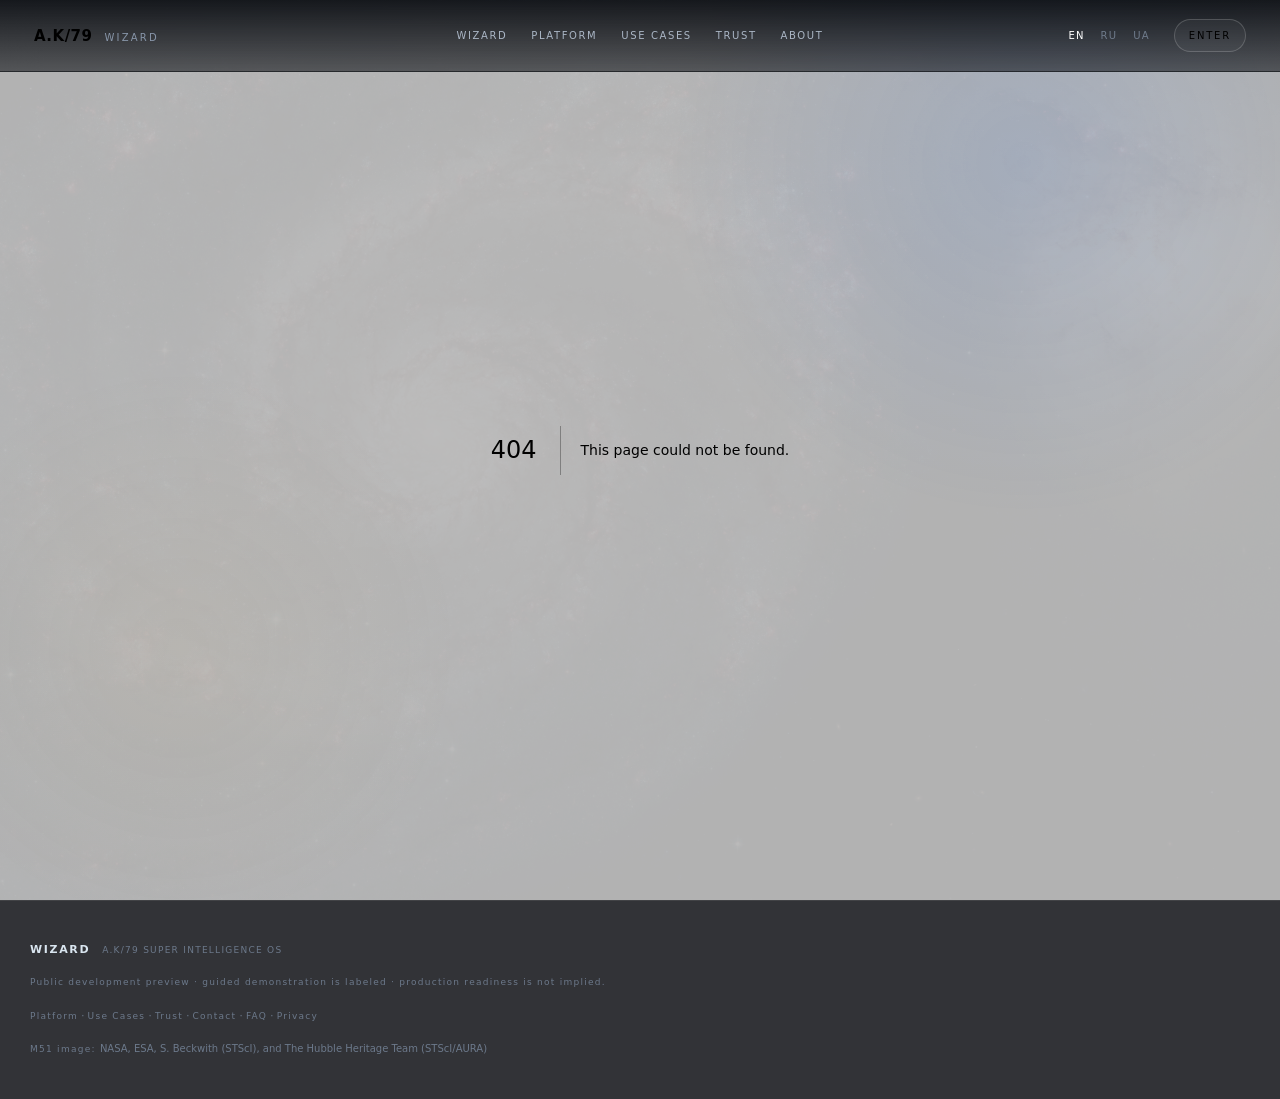
==== 404/index.html @ 629b8830 "Test iOS lazy cinematic runtime" ====
<!DOCTYPE html><html lang="en" data-lang="en" translate="no" class="notranslate"><head><meta charSet="utf-8"/><meta name="viewport" content="width=device-width, initial-scale=1"/><link rel="stylesheet" href="/_next/static/chunks/0knczfs3_edpi.css" data-precedence="next"/><link rel="preload" as="script" fetchPriority="low" href="/_next/static/chunks/340ea0fwys4z5.js"/><script src="/_next/static/chunks/0v6qd3hxprdd2.js" async=""></script><script src="/_next/static/chunks/05tem0visqf24.js" async=""></script><script src="/_next/static/chunks/turbopack-2tfle12b84p8l.js" async=""></script><script src="/_next/static/chunks/0-wqrkt2c8f4p.js" async="" crossorigin=""></script><meta name="robots" content="noindex"/><title>WIZARD — A.K/79 SUPER INTELLIGENCE OS</title><meta name="description" content="A public WIZARD experience: from human intent to verifiable work, with human authority and visible permission boundaries."/><meta name="robots" content="noindex, nofollow"/><meta name="google" content="notranslate"/><link rel="canonical" href="https://wizardak79.com/"/><meta property="og:title" content="WIZARD — A.K/79 SUPER INTELLIGENCE OS"/><meta property="og:description" content="From thought to possibility. From possibility to reality."/><meta property="og:url" content="https://wizardak79.com/"/><meta property="og:site_name" content="WIZARD"/><meta property="og:image" content="https://wizardak79.com/m51-deep.jpg"/><meta property="og:image:width" content="2560"/><meta property="og:image:height" content="1440"/><meta property="og:image:alt" content="WIZARD — A.K/79 SUPER INTELLIGENCE OS"/><meta property="og:type" content="website"/><meta name="twitter:card" content="summary_large_image"/><meta name="twitter:title" content="WIZARD — A.K/79 SUPER INTELLIGENCE OS"/><meta name="twitter:description" content="From thought to possibility. From possibility to reality."/><meta name="twitter:image" content="https://wizardak79.com/m51-deep.jpg"/><link rel="icon" href="/favicon.svg"/><title>404: This page could not be found.</title><script src="/_next/static/chunks/0cz1d0mv5g_q7.js" noModule=""></script></head><body><div hidden=""><!--$--><!--/$--></div><a class="skip-link" href="#main"><span class="localized-text"><span class="lang lang-en">Skip to content</span><span class="lang lang-ru">К содержанию</span><span class="lang lang-uk">До вмісту</span></span></a><header class="ak-header"><a class="ak-brand" href="/" aria-label="A.K/79 home"><strong class="notranslate" translate="no" lang="en" data-ak79-brand="locked">A.K/79</strong><span class="notranslate" translate="no" lang="en" data-ak79-brand="locked">WIZARD</span></a><nav class="ak-nav" aria-label="Primary navigation">            <a href="/#wizard"><span class="notranslate" translate="no" lang="en" data-ak79-brand="locked">WIZARD</span></a><a href="/platform/"><span class="localized-text"><span class="lang lang-en">PLATFORM</span><span class="lang lang-ru">ПЛАТФОРМА</span><span class="lang lang-uk">ПЛАТФОРМА</span></span></a><a href="/use-cases/"><span class="localized-text"><span class="lang lang-en">USE CASES</span><span class="lang lang-ru">СЦЕНАРИИ</span><span class="lang lang-uk">СЦЕНАРІЇ</span></span></a><a href="/trust/"><span class="localized-text"><span class="lang lang-en">TRUST</span><span class="lang lang-ru">ДОВЕРИЕ</span><span class="lang lang-uk">ДОВІРА</span></span></a><a href="/company/"><span class="localized-text"><span class="lang lang-en">ABOUT</span><span class="lang lang-ru">О НАС</span><span class="lang lang-uk">ПРО НАС</span></span></a></nav><div class="ak-header-actions"><details class="ak-mobile-menu"><summary><span class="localized-text"><span class="lang lang-en">MENU</span><span class="lang lang-ru">МЕНЮ</span><span class="lang lang-uk">МЕНЮ</span></span></summary><nav class="ak-mobile-menu-panel" aria-label="Mobile navigation"><a href="/#wizard"><span class="notranslate" translate="no" lang="en" data-ak79-brand="locked">WIZARD</span></a><a href="/platform/"><span class="localized-text"><span class="lang lang-en">Platform</span><span class="lang lang-ru">Платформа</span><span class="lang lang-uk">Платформа</span></span></a><a href="/use-cases/"><span class="localized-text"><span class="lang lang-en">Use Cases</span><span class="lang lang-ru">Сценарии</span><span class="lang lang-uk">Сценарії</span></span></a><a href="/trust/"><span class="localized-text"><span class="lang lang-en">Trust</span><span class="lang lang-ru">Доверие</span><span class="lang lang-uk">Довіра</span></span></a><a href="/company/"><span class="localized-text"><span class="lang lang-en">About</span><span class="lang lang-ru">О нас</span><span class="lang lang-uk">Про нас</span></span></a><a href="/faq/"><span class="localized-text"><span class="lang lang-en">FAQ</span><span class="lang lang-ru">Вопросы</span><span class="lang lang-uk">Запитання</span></span></a><a href="/contact/"><span class="localized-text"><span class="lang lang-en">Contact</span><span class="lang lang-ru">Контакты</span><span class="lang lang-uk">Контакти</span></span></a><a href="/privacy/"><span class="localized-text"><span class="lang lang-en">Privacy</span><span class="lang lang-ru">Приватность</span><span class="lang lang-uk">Приватність</span></span></a></nav></details><div class="language-switcher" role="group" aria-label="Language"><button type="button" class="active" aria-pressed="true" aria-label="Language: EN">EN</button><button type="button" class="" aria-pressed="false" aria-label="Language: RU">RU</button><button type="button" class="" aria-pressed="false" aria-label="Language: UA">UA</button></div><a class="ak-enter" href="/#first-thought"><span class="localized-text"><span class="lang lang-en">ENTER</span><span class="lang lang-ru">ВОЙТИ</span><span class="lang lang-uk">УВІЙТИ</span></span></a></div></header><main id="main"><div style="font-family:system-ui,&quot;Segoe UI&quot;,Roboto,Helvetica,Arial,sans-serif,&quot;Apple Color Emoji&quot;,&quot;Segoe UI Emoji&quot;;height:100vh;text-align:center;display:flex;flex-direction:column;align-items:center;justify-content:center"><div><style>body{color:#000;background:#fff;margin:0}.next-error-h1{border-right:1px solid rgba(0,0,0,.3)}@media (prefers-color-scheme:dark){body{color:#fff;background:#000}.next-error-h1{border-right:1px solid rgba(255,255,255,.3)}}</style><h1 class="next-error-h1" style="display:inline-block;margin:0 20px 0 0;padding:0 23px 0 0;font-size:24px;font-weight:500;vertical-align:top;line-height:49px">404</h1><div style="display:inline-block"><h2 style="font-size:14px;font-weight:400;line-height:49px;margin:0">This page could not be found.</h2></div></div></div><!--$--><!--/$--></main><footer class="ak-footer"><div><strong class="notranslate" translate="no" lang="en" data-ak79-brand="locked">WIZARD</strong><span class="notranslate" translate="no" lang="en" data-ak79-brand="locked">A.K/79 SUPER INTELLIGENCE OS</span></div><p><span class="localized-text"><span class="lang lang-en">Public development preview · guided demonstration is labeled · production readiness is not implied.</span><span class="lang lang-ru">Публичный предпросмотр разработки · демонстрация маркируется честно · готовность к промышленному запуску не подразумевается.</span><span class="lang lang-uk">Публічний передперегляд розробки · демонстрація позначається чесно · готовність до промислового запуску не мається на увазі.</span></span></p><p><a href="/platform/"><span class="localized-text"><span class="lang lang-en">Platform</span><span class="lang lang-ru">Платформа</span><span class="lang lang-uk">Платформа</span></span></a> · <a href="/use-cases/"><span class="localized-text"><span class="lang lang-en">Use Cases</span><span class="lang lang-ru">Сценарии</span><span class="lang lang-uk">Сценарії</span></span></a> · <a href="/trust/"><span class="localized-text"><span class="lang lang-en">Trust</span><span class="lang lang-ru">Доверие</span><span class="lang lang-uk">Довіра</span></span></a> · <a href="/contact/"><span class="localized-text"><span class="lang lang-en">Contact</span><span class="lang lang-ru">Контакты</span><span class="lang lang-uk">Контакти</span></span></a> · <a href="/faq/"><span class="localized-text"><span class="lang lang-en">FAQ</span><span class="lang lang-ru">Вопросы</span><span class="lang lang-uk">Запитання</span></span></a> · <a href="/privacy/"><span class="localized-text"><span class="lang lang-en">Privacy</span><span class="lang lang-ru">Приватность</span><span class="lang lang-uk">Приватність</span></span></a></p><small><span class="localized-text"><span class="lang lang-en">M51 image: </span><span class="lang lang-ru">Изображение M51: </span><span class="lang lang-uk">Зображення M51: </span></span><a href="https://esahubble.org/images/heic0506a/" target="_blank" rel="noreferrer">NASA, ESA, S. Beckwith (STScI), and The Hubble Heritage Team (STScI/AURA)</a></small></footer><script src="/_next/static/chunks/340ea0fwys4z5.js" id="_R_" async=""></script><script>(self.__next_f=self.__next_f||[]).push([0])</script><script>self.__next_f.push([1,"1:\"$Sreact.fragment\"\nd:I[68027,[\"/_next/static/chunks/0-wqrkt2c8f4p.js\"],\"default\",1]\n:HL[\"/_next/static/chunks/0knczfs3_edpi.css\",\"style\"]\nb:X\n0:{\"P\":null,\"c\":[\"\",\"_not-found\",\"\"],\"q\":\"\",\"i\":false,\"f\":[[[\"\",{\"children\":[\"/_not-found\",{\"children\":[\"__PAGE__\",{},\"$undefined\",\"$undefined\",4608]},\"$undefined\",\"$undefined\",4608]},\"$undefined\",\"$undefined\",4624],[[\"$\",\"$1\",\"c\",{\"children\":[[[\"$\",\"link\",\"0\",{\"rel\":\"stylesheet\",\"href\":\"/_next/static/chunks/0knczfs3_edpi.css\",\"precedence\":\"next\",\"crossOrigin\":\"$undefined\",\"nonce\":\"$undefined\"}],[\"$\",\"script\",\"script-0\",{\"src\":\"/_next/static/chunks/0-wqrkt2c8f4p.js\",\"async\":true,\"nonce\":\"$undefined\"}]],[\"$\",\"html\",null,{\"lang\":\"en\",\"data-lang\":\"en\",\"translate\":\"no\",\"className\":\"notranslate\",\"suppressHydrationWarning\":true,\"children\":[\"$\",\"body\",null,{\"children\":[[\"$\",\"a\",null,{\"className\":\"skip-link\",\"href\":\"#main\",\"children\":[\"$\",\"span\",null,{\"className\":\"localized-text\",\"children\":[[\"$\",\"span\",null,{\"className\":\"lang lang-en\",\"children\":\"Skip to content\"}],[\"$\",\"span\",null,{\"className\":\"lang lang-ru\",\"children\":\"К содержанию\"}],[\"$\",\"span\",null,{\"className\":\"lang lang-uk\",\"children\":\"До вмісту\"}]]}]}],[\"$\",\"header\",null,{\"className\":\"ak-header\",\"children\":[[\"$\",\"a\",null,{\"className\":\"ak-brand\",\"href\":\"/\",\"aria-label\":\"A.K/79 home\",\"children\":[[\"$\",\"strong\",null,{\"className\":\"notranslate\",\"translate\":\"no\",\"lang\":\"en\",\"data-ak79-brand\":\"locked\",\"children\":\"A.K/79\"}],[\"$\",\"span\",null,{\"className\":\"notranslate\",\"translate\":\"no\",\"lang\":\"en\",\"data-ak79-brand\":\"locked\",\"children\":\"WIZARD\"}]]}],[\"$\",\"nav\",null,{\"className\":\"ak-nav\",\"aria-label\":\"Primary navigation\",\"children\":[\"            \",[\"$\",\"a\",null,{\"href\":\"/#wizard\",\"children\":[\"$\",\"span\",null,{\"className\":\"notranslate\",\"translate\":\"no\",\"lang\":\"en\",\"data-ak79-brand\":\"locked\",\"children\":\"WIZARD\"}]}],[\"$\",\"a\",null,{\"href\":\"/platform/\",\"children\":[\"$\",\"span\",null,{\"className\":\"localized-text\",\"children\":[[\"$\",\"span\",null,{\"className\":\"lang lang-en\",\"children\":\"PLATFORM\"}],[\"$\",\"span\",null,{\"className\":\"lang lang-ru\",\"children\":\"ПЛАТФОРМА\"}],[\"$\",\"span\",null,{\"className\":\"lang lang-uk\",\"children\":\"ПЛАТФОРМА\"}]]}]}],[\"$\",\"a\",null,{\"href\":\"/use-cases/\",\"children\":[\"$\",\"span\",null,{\"className\":\"localized-text\",\"children\":[[\"$\",\"span\",null,{\"className\":\"lang lang-en\",\"children\":\"USE CASES\"}],[\"$\",\"span\",null,{\"className\":\"lang lang-ru\",\"children\":\"СЦЕНАРИИ\"}],[\"$\",\"span\",null,{\"className\":\"lang lang-uk\",\"children\":\"СЦЕНАРІЇ\"}]]}]}],[\"$\",\"a\",null,{\"href\":\"/trust/\",\"children\":[\"$\",\"span\",null,{\"className\":\"localized-text\",\"children\":[[\"$\",\"span\",null,{\"className\":\"lang lang-en\",\"children\":\"TRUST\"}],[\"$\",\"span\",null,{\"className\":\"lang lang-ru\",\"children\":\"ДОВЕРИЕ\"}],[\"$\",\"span\",null,{\"className\":\"lang lang-uk\",\"children\":\"ДОВІРА\"}]]}]}],[\"$\",\"a\",null,{\"href\":\"/company/\",\"children\":[\"$\",\"span\",null,{\"className\":\"localized-text\",\"children\":[[\"$\",\"span\",null,{\"className\":\"lang lang-en\",\"children\":\"ABOUT\"}],[\"$\",\"span\",null,{\"className\":\"lang lang-ru\",\"children\":\"О НАС\"}],[\"$\",\"span\",null,{\"className\":\"lang lang-uk\",\"children\":\"ПРО НАС\"}]]}]}]]}],[\"$\",\"div\",null,{\"className\":\"ak-header-actions\",\"children\":[[\"$\",\"details\",null,{\"className\":\"ak-mobile-menu\",\"children\":[[\"$\",\"summary\",null,{\"children\":[\"$\",\"span\",null,{\"className\":\"localized-text\",\"children\":[[\"$\",\"span\",null,{\"className\":\"lang lang-en\",\"children\":\"MENU\"}],[\"$\",\"span\",null,{\"className\":\"lang lang-ru\",\"children\":\"МЕНЮ\"}],[\"$\",\"span\",null,{\"className\":\"lang lang-uk\",\"children\":\"МЕНЮ\"}]]}]}],[\"$\",\"nav\",null,{\"className\":\"ak-mobile-menu-panel\",\"aria-label\":\"Mobile navigation\",\"children\":[[\"$\",\"a\",null,{\"href\":\"/#wizard\",\"children\":[\"$\",\"span\",null,{\"className\":\"notranslate\",\"translate\":\"no\",\"lang\":\"en\",\"data-ak79-brand\":\"locked\",\"children\":\"WIZARD\"}]}],[\"$\",\"a\",null,{\"href\":\"/platform/\",\"children\":[\"$\",\"span\",null,{\"className\":\"localized-text\",\"children\":[[\"$\",\"span\",null,{\"className\":\"lang lang-en\",\"children\":\"Platform\"}],[\"$\",\"span\",null,{\"className\":\"lang lang-ru\",\"children\":\"Платформа\"}],[\"$\",\"span\",null,{\"className\":\"lang lang-uk\",\"children\":\"Платформа\"}]]}]}],[\"$\",\"a\",null,{\"href\":\"/use-cases/\",\"children\":[\"$\",\"span\",null,{\"className\":\"localized-text\",\"children\":[[\"$\",\"span\",null,{\"className\":\"lang lang-en\",\"children\":\"Use Cases\"}],[\"$\",\"span\",null,{\"className\":\"lang lang-ru\",\"children\":\"Сценарии\"}],[\"$\",\"span\",null,{\"className\":\"lang lang-uk\",\"children\":\"Сценарії\"}]]}]}],[\"$\",\"a\",null,{\"href\":\"/trust/\",\"children\":[\"$\",\"span\",null,{\"className\":\"localized-text\",\"children\":[[\"$\",\"span\",null,{\"className\":\"lang lang-en\",\"children\":\"Trust\"}],[\"$\",\"span\",null,{\"className\":\"lang lang-ru\",\"children\":\"Доверие\"}],[\"$\",\"span\",null,{\"className\":\"lang lang-uk\",\"children\":\"Довіра\"}]]}]}],[\"$\",\"a\",null,{\"href\":\"/company/\",\"children\":[\"$\",\"span\",null,{\"className\":\"localized-text\",\"children\":[[\"$\",\"span\",null,{\"className\":\"lang lang-en\",\"children\":\"About\"}],[\"$\",\"span\",null,{\"className\":\"lang lang-ru\",\"children\":\"О нас\"}],[\"$\",\"span\",null,{\"className\":\"lang lang-uk\",\"children\":\"Про нас\"}]]}]}],[\"$\",\"a\",null,{\"href\":\"/faq/\",\"children\":[\"$\",\"span\",null,{\"className\":\"localized-text\",\"children\":[[\"$\",\"span\",null,{\"className\":\"lang lang-en\",\"children\":\"FAQ\"}],[\"$\",\"span\",null,{\"className\":\"lang lang-ru\",\"children\":\"Вопросы\"}],\"$L2\"]}]}],\"$L3\",\"$L4\"]}]]}],\"$L5\",\"$L6\"]}]]}],\"$L7\",\"$L8\"]}]}]]}],{\"children\":[\"$L9\",{\"children\":[\"$La\",{},null,false,null]},null,false,\"$b\"]},null,false,null],\"$Lc\",false]],\"m\":\"$undefined\",\"G\":[\"$d\",[\"$Le\"]],\"S\":true,\"h\":null,\"r\":\"$undefined\",\"s\":\"$undefined\",\"a\":\"$undefined\",\"l\":\"$undefined\",\"p\":\"$undefined\",\"d\":\"$undefined\",\"b\":\"RGv_zdDrp3WsDi7jE5F1r\"}\nf:I[7783,[\"/_next/static/chunks/0-wqrkt2c8f4p.js\"],\"default\"]\n10:I[39756,[\"/_next/static/chunks/0-wqrkt2c8f4p.js\"],\"default\"]\n11:I[37457,[\"/_next/static/chunks/0-wqrkt2c8f4p.js\"],\"default\"]\n12:I[97367,[\"/_next/static/chunks/0-wqrkt2c8f4p.js\"],\"OutletBoundary\"]\n13:\"$Sreact.suspense\"\n15:I[97367,[\"/_next/static/chunks/0-wqrkt2c8f4p.js\"],\"ViewportBoundary\"]\n17:I[97367,[\"/_next/static/chunks/0-wqrkt2c8f4p.js\"],\"MetadataBoundary\"]\n2:[\"$\",\"span\",null,{\"className\":\"lang lang-uk\",\"children\":\"Запитання\"}]\n3:[\"$\",\"a\",null,{\"href\":\"/contact/\",\"children\":[\"$\",\"span\",null,{\"className\":\"localized-text\",\"children\":[[\"$\",\"span\",null,{\"className\":\"lang lang-en\",\"children\":\"Contact\"}],[\"$\",\"span\",null,{\"className\":\"lang lang-ru\",\"children\":\"Контакты\"}],[\"$\",\"span\",null,{\"className\":\"lang lang-uk\",\"children\":\"Контакти\"}]]}]}]\n4:[\"$\",\"a\",null,{\"href\":\"/privacy/\",\"children\":[\"$\",\"span\",null,{\"className\":\"localized-text\",\"children\":[[\"$\",\"span\",null,{\"className\":\"lang lang-en\",\"children\":\"Privacy\"}],[\"$\",\"span\",null,{\"className\":\"lang lang-ru\",\"children\":\"Приватность\"}],[\"$\",\"span\",null,{\"className\":\"lang lang-uk\",\"children\":\"Приватність\"}]]}]}]\n5:[\"$\",\"$Lf\",null,{}]\n6:[\"$\",\"a\",null,{\"className\":\"ak-enter\",\"href\":\"/#first-thought\",\"children\":[\"$\",\"span\",null,{\"className\":\"localized-text\",\"children\":[[\"$\",\"span\",null,{\"className\":\"lang lang-en\",\"children\":\"ENTER\"}],[\"$\",\"span\",null,{\"className\":\"lang lang-ru\",\"children\":\"ВОЙТИ\"}],[\"$\",\"span\",null,{\"className\":\"lang lang-uk\",\"children\":\"УВІЙТИ\"}]]}]}]\n7:[\"$\",\"main\",null,{\"id\":\"main\",\"children\":[\"$\",\"$L10\",null,{\"parallelRouterKey\":\"children\",\"error\":\"$undefined\",\"errorStyles\":\"$undefined\",\"errorScripts\":\"$undefined\",\"template\":[\"$\",\"$L11\",null,{}],\"templateStyles\":\"$undefined\",\"templateScripts\":\"$undefined\",\"notFound\":[[[\"$\",\"title\",null,{\"children\":\"404: This page could not be found.\"}],[\"$\",\"div\",null,{\"style\":{\"fontFamily\":\"system-ui,\\\"Segoe UI\\\",Roboto,Helvetica,Arial,sans-serif,\\\"Apple Color Emoji\\\",\\\"Segoe UI Emoji\\\"\",\"height\":\"100vh\",\"textAlign\":\"center\",\"display\":\"flex\",\"flexDirection\":\"column\",\"alignItems\":\"center\",\"justifyContent\":\"center\"},\"children\":[\"$\",\"div\",null,{\"children\":[[\"$\",\"style\",null,{\"dangerouslySetInnerHTML\":{\"__html\":\"body{color:#000;background:#fff;margin:0}.next-error-h1{border-right:1px solid rgba(0,0,0,.3)}@media (prefers-color-scheme:dark){body{color:#fff;background:#000}.next-error-h1{border-right:1px solid rgba(255,255,255,.3)}}\"}}],[\"$\",\"h1\",null,{\"className\":\"next-error-h1\",\"style\":{\"display\":\"inline-block\",\"margin\":\"0 20px 0 0\",\"padding\":\"0 23px 0 0\",\"fontSize\":24,\"fontWeight\":500,\"verticalAlign\":\"top\",\"lineHeight\":\"49px\"},\"children\":404}],[\"$\",\"div\",null,{\"style\":{\"display\":\"inline-block\"},\"children\":[\"$\",\"h2\",null,{\"style\":{\"fontSize\":14,\"fontWeight\":400,\"lineHeight\":\"49px\",\"margin\":0},\"children\":\"This page could not be found.\"}]}]]}]}]],[]],\"forbidden\":\"$undefined\",\"unauthorized\":\"$undefined\"}]}]\n8:[\"$\",\"footer\",null,{\"className\":\"ak-footer\",\"children\":[[\"$\",\"div\",null,{\"children\":[[\"$\",\"strong\",null,{\"className\":\"notranslate\",\"translate\":\"no\",\"lang\":\"en\",\"data-ak79-brand\":\"locked\",\"children\":\"WIZARD\"}],[\"$\",\"span\",null,{\"className\":\"notranslate\",\"translate\":\"no\",\"lang\":\"en\",\"data-ak79-brand\":\"locked\",\"children\":\"A.K/79 SUPER INTELLIGENCE OS\"}]]}],[\"$\",\"p\",null,{\"children\":[\"$\",\"span\",null,{\"className\":\"localized-text\",\"children\":[[\"$\",\"span\",null,{\"className\":\"lang lang-en\",\"children\":\"Public development preview · guided demonstration is labeled · production readiness is not implied.\"}],[\"$\",\"span\",null,{\"className\":\"lang lang-ru\",\"children\":\"Публичный предпросмотр разработки · демонстрация маркируется честно · готовность к промышленному запуску не подразумевается.\"}],[\"$\",\"span\",null,{\"className\":\"lang lang-uk\",\"children\":\"Публічний передперегляд розробки · демонстрація позначається чесно · готовність до промислового запуску не мається на увазі.\"}]]}]}],[\"$\",\"p\",null,{\"children\":[[\"$\",\"a\",null,{\"href\":\"/platform/\",\"children\":[\"$\",\"span\",null,{\"className\":\"localized-text\",\"children\":[[\"$\",\"span\",null,{\"className\":\"lang lang-en\",\"children\":\"Platform\"}],[\"$\",\"span\",null,{\"className\":\"lang lang-ru\",\"children\":\"Платформа\"}],[\"$\",\"span\",null,{\"className\":\"lang lang-uk\",\"children\":\"Платформа\"}]]}]}],\" · \",[\"$\",\"a\",null,{\"href\":\"/use-cases/\",\"children\":[\"$\",\"span\",null,{\"className\":\"localized-text\",\"children\":[[\"$\",\"span\",null,{\"className\":\"lang lang-en\",\"children\":\"Use Cases\"}],[\"$\",\"span\",null,{\"className\":\"lang lang-ru\",\"children\":\"Сценарии\"}],[\"$\",\"span\",null,{\"className\":\"lang lang-uk\",\"children\":\"Сценарії\"}]]}]}],\" · \",[\"$\",\"a\",null,{\"href\":\"/trust/\",\"children\":[\"$\",\"span\",null,{\"className\":\"localized-text\",\"children\":[[\"$\",\"span\",null,{\"className\":\"lang lang-en\",\"children\":\"Trust\"}],[\"$\",\"span\",null,{\"className\":\"lang lang-ru\",\"children\":\"Доверие\"}],[\"$\",\"span\",null,{\"className\":\"lang lang-uk\",\"children\":\"Довіра\"}]]}]}],\" · \",[\"$\",\"a\",null,{\"href\":\"/contact/\",\"children\":[\"$\",\"span\",null,{\"className\":\"localized-text\",\"children\":[[\"$\",\"span\",null,{\"className\":\"lang lang-en\",\"children\":\"Contact\"}],[\"$\",\"span\",null,{\"className\":\"lang lang-ru\",\"children\":\"Контакты\"}],[\"$\",\"span\",null,{\"className\":\"lang lang-uk\",\"children\":\"Контакти\"}]]}]}],\" · \",[\"$\",\"a\",null,{\"href\":\"/faq/\",\"children\":[\"$\",\"span\",null,{\"className\":\"localized-text\",\"children\":[[\"$\",\"span\",null,{\"className\":\"lang lang-en\",\"children\":\"FAQ\"}],[\"$\",\"span\",null,{\"className\":\"lang lang-ru\",\"children\":\"Вопросы\"}],[\"$\",\"span\",null,{\"className\":\"lang lang-uk\",\"children\":\"Запитання\"}]]}]}],\" · \",[\"$\",\"a\",null,{\"href\":\"/privacy/\",\"children\":[\"$\",\"span\",null,{\"className\":\"localized-text\",\"children\":[[\"$\",\"span\",null,{\"className\":\"lang lang-en\",\"children\":\"Privacy\"}],[\"$\",\"span\",null,{\"className\":\"lang lang-ru\",\"children\":\"Приватность\"}],[\"$\",\"span\",null,{\"className\":\"lang lang-uk\",\"children\":\"Приватність\"}]]}]}]]}],[\"$\",\"small\",null,{\"children\":[[\"$\",\"span\",null,{\"className\":\"localized-text\",\"children\":[[\"$\",\"span\",null,{\"className\":\"lang lang-en\",\"children\":\"M51 image: \"}],[\"$\",\"span\",null,{\"className\":\"lang lang-ru\",\"children\":\"Изображение M51: \"}],[\"$\",\"span\",null,{\"className\":\"lang lang-uk\",\"children\":\"Зображення M51: \"}]]}],[\"$\",\"a\",null,{\"href\":\"https://esahubble.org/images/heic0506a/\",\"target\":\"_blank\",\"rel\":\"noreferrer\",\"children\":\"NASA, ESA, S. Beckwith (STScI), and The Hubble Heritage Team (STScI/AURA)\"}]]}]]}]\n9:[\"$\",\"$1\",\"c\",{\"children\":[null,[\"$\",\"$L10\",null,{\"parallelRouterKey\":\"children\",\"error\":\"$undefined\",\"errorStyles\":\"$undefined\",\"errorScripts\":\"$undefined\",\"template\":[\"$\",\"$L11\",null,{}],\"templateStyles\":\"$undefined\",\"templateScripts\":\"$undefined\",\"notFound\":\"$undefined\",\"forbidden\":\"$undefined\",\"unauthorized\":\"$undefined\"}]]}]\na:[\"$\",\"$1\",\"c\",{\"children\":[[[\"$\",\"title\",null,{\"children\":\"404: This page could not be found.\"}],[\"$\",\"div\",null,{\"style\":\"$7:props:children:props:notFound:0:1:props:style\",\"children\":[\"$\",\"div\",null,{\"children\":[[\"$\",\"style\",null,{\"dangerouslySetInnerHTML\":{\"__html\":\"body{color:#000;background:#fff;margin:0}.next-error-h1{border-right:1px solid rgba(0,0,0,.3)}@media (prefers-color-scheme:dark){body{color:#fff;background:#000}.next-error-h1{border-right:1px solid rgba(255,255,255,.3)}}\"}}],[\"$\",\"h1\",null,{\"className\":\"next-error-h1\",\"style\":\"$7:props:children:props:notFound:0:1:props:children:props:children:1:props:style\",\"children\":404}],[\"$\",\"div\",null,{\"style\":\"$7:props:children:props:notFound:0:1:props:children:props:children:2:props:style\",\"children\":[\"$\",\"h2\",null,{\"style\":\"$7:props:children:props:notFound:0:1:props:children:props:children:2:props:children:props:style\",\"children\":\"This page could not be found.\"}]}]]}]}]],null,[\"$\",\"$L12\",null,{\"children\":[\"$\",\"$13\",null,{\"name\":\"Next.MetadataOutlet\",\"children\":\"$@14\"}]}]]}]\nc:[\"$\",\"$1\",\"h\",{\"children\":[[\"$\",\"meta\",null,{\"name\":\"robots\",\"content\":\"noindex\"}],[\"$\",\"$L15\",null,{\"children\":\"$L16\"}],[\"$\",\"div\",null,{\"hidden\":true,\"children\":[\"$\",\"$L17\",null,{\"children\":[\"$\",\"$13\",null,{\"name\":\"Next.Metadata\",\"children\":\"$L18\"}]}]}],null]}]\ne:[\"$\",\"link\",\"0\",{\"rel\":\"stylesheet\",\"href\":\"/_next/static/chunks/0knczfs3_edpi.css\",\"precedence\":\"next\",\"crossOrigin\":\"$undefined\",\"nonce\":\"$undefined\"}]\nb:C\n16:[[\"$\",\"meta\",\"0\",{\"charSet\":\"utf-8\"}],[\"$\",\"meta\",\"1\",{\"name\":\"viewport\",\"content\":\"width=device-width, initial-scale=1\"}]]\n19:I[27201,[\"/_next/static/chunks/0-wqrkt2c8f4p.js\"],\"IconMark\"]\n14:null\n18:[[\"$\",\"title\",\"0\",{\"children\":\"WIZARD — A.K/79 SUPER INTELLIGENCE OS\"}],[\"$\",\"meta\",\"1\",{\"name\":\"description\",\"content\":\"A public WIZARD experience: from human intent to verifiable work, with human authority and visible permission boundaries.\"}],[\"$\",\"meta\",\"2\",{\"name\":\"robots\",\"content\":\"noindex, nofollow\"}],[\"$\",\"meta\",\"3\",{\"name\":\"google\",\"content\":\"notranslate\"}],[\"$\",\"link\",\"4\",{\"rel\":\"canonical\",\"href\":\"https://wizardak79.com/\"}],[\"$\",\"meta\",\"5\",{\"property\":\"og:title\",\"content\":\"WIZARD — A.K/79 SUPER INTELLIGENCE OS\"}],[\"$\",\"meta\",\"6\",{\"property\":\"og:description\",\"content\":\"From thought to possibility. From possibility to reality.\"}],[\"$\",\"meta\",\"7\",{\"property\":\"og:url\",\"content\":\"https://wizardak79.com/\"}],[\"$\",\"meta\",\"8\",{\"property\":\"og:site_name\",\"content\":\"WIZARD\"}],[\"$\",\"meta\",\"9\",{\"property\":\"og:image\",\"content\":\"https://wizardak79.com/m51-deep.jpg\"}],[\"$\",\"meta\",\"10\",{\"property\":\"og:image:width\",\"content\":\"2560\"}],[\"$\",\"meta\",\"11\",{\"property\":\"og:image:height\",\"content\":\"1440\"}],[\"$\",\"meta\",\"12\",{\"property\":\"og:image:alt\",\"content\":\"WIZARD — A.K/79 SUPER INTELLIGENCE OS\"}],[\"$\",\"meta\",\"13\",{\"property\":\"og:type\",\"content\":\"website\"}],[\"$\",\"meta\",\"14\",{\"name\":\"twitter:card\",\"content\":\"summary_large_image\"}],[\"$\",\"meta\",\"15\",{\"name\":\"twitter:title\",\"content\":\"WIZARD — A.K/79 SUPER INTELLIGENCE OS\"}],[\"$\",\"meta\",\"16\",{\"name\":\"twitter:description\",\"content\":\"From thought to possibility. From possibility to reality.\"}],[\"$\",\"meta\",\"17\",{\"name\":\"twitter:image\",\"content\":\"https://wizardak79.com/m51-deep.jpg\"}],[\"$\",\"link\",\"18\",{\"rel\":\"icon\",\"href\":\"/favicon.svg\"}],[\"$\",\"$L19\",\"19\",{}]]\n"])</script></body></html>
---- _next/static/chunks/0knczfs3_edpi.css ----
:root{--bg:#06090f;--bg2:#0a1019;--panel:#0c121cb8;--panel-strong:#0d141feb;--line:#c5dcff24;--line-strong:#80cdff57;--text:#eef5ff;--muted:#8795a8;--cyan:#67d7ff;--blue:#4d80ff;--violet:#9b7cff;--amber:#f5bb6b;--warm:#f3d5aa;--radius:18px;--header-h:72px}*{box-sizing:border-box}html{scroll-behavior:smooth;background:var(--bg);overflow-x:clip}body{background:var(--bg);color:var(--text);margin:0;font-family:Inter,ui-sans-serif,system-ui,-apple-system,BlinkMacSystemFont,Segoe UI,sans-serif;overflow-x:hidden}button,input{font:inherit}button,a{-webkit-tap-highlight-color:transparent}a{color:inherit;text-decoration:none}button{color:inherit}::selection{color:#fff;background:#67d7ff38}.skip-link{z-index:999;color:#000;background:#fff;border-radius:8px;padding:10px 14px;position:fixed;top:-60px;left:16px}.skip-link:focus{top:12px}.sr-only{clip:rect(0,0,0,0);white-space:nowrap;border:0;width:1px;height:1px;margin:-1px;padding:0;position:absolute;overflow:hidden}.localized-text .lang{display:none}html[data-lang=en] .localized-text .lang-en,html[data-lang=ru] .localized-text .lang-ru,html[data-lang=uk] .localized-text .lang-uk{display:inline}.ak-header{height:var(--header-h);z-index:80;-webkit-backdrop-filter:blur(18px)saturate(130%);backdrop-filter:blur(18px)saturate(130%);background:linear-gradient(#04070ce6,#04070c8a);border-bottom:1px solid #ffffff12;grid-template-columns:1fr auto 1fr;align-items:center;padding:0 34px;display:grid;position:fixed;inset:0 0 auto}.ak-brand{letter-spacing:.03em;align-items:baseline;gap:12px;width:max-content;display:inline-flex}.ak-brand strong{font-size:15px}.ak-brand span{color:var(--muted);letter-spacing:.22em;font-size:10px}.ak-nav{letter-spacing:.16em;color:#aab6c5;align-items:center;gap:24px;font-size:10px;display:flex}.ak-nav a{transition:color .2s}.ak-nav a:hover,.ak-nav a:focus-visible{color:#fff}.ak-header-actions{justify-self:end;align-items:center;gap:18px;display:flex}.language-switcher{gap:4px;display:flex}.language-switcher button{color:#6f7b8b;letter-spacing:.12em;cursor:pointer;background:0 0;border:0;padding:6px;font-size:10px}.language-switcher button.active{color:#fff}.ak-enter{letter-spacing:.18em;background:#ffffff09;border:1px solid #ffffff2e;border-radius:999px;padding:10px 14px;font-size:10px}.ak-mobile-menu{display:none;position:relative}.ak-mobile-menu summary{cursor:pointer;color:#aab6c5;letter-spacing:.14em;background:#ffffff06;border:1px solid #ffffff24;border-radius:999px;padding:9px 11px;font-size:9px;list-style:none}.ak-mobile-menu summary::-webkit-details-marker{display:none}.ak-mobile-menu-panel{top:calc(var(--header-h) - 2px);width:min(270px,100vw - 28px);max-height:calc(100vh - var(--header-h) - 14px);-webkit-backdrop-filter:blur(18px);backdrop-filter:blur(18px);background:#05080df7;border:1px solid #ffffff1f;padding:10px;display:grid;position:fixed;right:14px;overflow-y:auto;box-shadow:0 24px 80px #0000006b}.ak-mobile-menu-panel a{color:#aab6c5;letter-spacing:.08em;border-bottom:1px solid #ffffff12;padding:12px 10px;font-size:11px}.ak-mobile-menu-panel a:last-child{border-bottom:0}.ak-mobile-menu-panel a:hover,.ak-mobile-menu-panel a:focus-visible{color:#fff;background:#67d7ff09}.ak-experience{--px:0;--py:0;background:radial-gradient(circle at 50% 22%,#224f9017,#0000 26%),linear-gradient(#05080d 0%,#08101a 42%,#070a10 100%);min-height:100vh;position:relative}.ak-noise{pointer-events:none;z-index:2;opacity:.15;mix-blend-mode:soft-light;background-image:url("data:image/svg+xml,%3Csvg viewBox='0 0 160 160' xmlns='http://www.w3.org/2000/svg'%3E%3Cfilter id='n'%3E%3CfeTurbulence type='fractalNoise' baseFrequency='.9' numOctaves='3' stitchTiles='stitch'/%3E%3C/filter%3E%3Crect width='100%25' height='100%25' filter='url(%23n)' opacity='.22'/%3E%3C/svg%3E");position:fixed;inset:0}.ak-scene{z-index:3;opacity:.42;width:min(1220px,100vw - 48px);min-height:94vh;margin:0 auto;padding:132px 0 110px;transition:opacity .7s,transform .7s cubic-bezier(.22,.8,.3,1);position:relative;transform:translateY(26px)}.ak-scene.is-visible{opacity:1;transform:none}.ak-scene-index{letter-spacing:.18em;color:#ffffff4d;font:600 10px/1 monospace;position:absolute;top:112px;right:0}.ak-scene-eyebrow,.ak-kicker{letter-spacing:.24em;color:#7f8fa3;text-transform:uppercase;margin:0 0 26px;font-size:10px}.ak-section-heading{max-width:920px;margin-bottom:52px}.ak-section-heading.compact{max-width:700px}.ak-section-heading h2{letter-spacing:-.045em;margin:0 0 18px;font-size:clamp(40px,6vw,86px);font-weight:520;line-height:.98}.ak-section-heading p{color:#8e9caf;max-width:760px;margin:0;font-size:clamp(15px,1.8vw,20px);line-height:1.6}.ak-hero-scene{align-items:center;width:100%;min-height:100svh;padding:0;display:grid;overflow:hidden}.ak-galaxy{position:absolute;inset:0;overflow:hidden}.ak-galaxy:before{content:"";z-index:2;background:radial-gradient(circle at 74% 39%,#0000 0 15%,#05080d14 29%,#05080dd1 61%,#05080d 83%),linear-gradient(90deg,#05080d 0 32%,#05080d73 58%,#05080d1f 100%);position:absolute;inset:0}.ak-galaxy-image{aspect-ratio:.74;filter:saturate(.78)contrast(1.08)brightness(.78);opacity:.84;width:min(60vw,850px);transform:translate(calc(var(--px) * -12px), calc(var(--py) * -8px)) scale(1.04);background:url(/m51.webp) 50%/cover no-repeat;transition:transform .18s ease-out;position:absolute;top:8%;right:3%}.ak-stars{opacity:.5;transform:translate(calc(var(--px) * 5px), calc(var(--py) * 4px));background-image:radial-gradient(circle at 20% 30%,#fffc 0 1px,#0000 1.5px),radial-gradient(circle at 80% 60%,#67d7ffb3 0 1px,#0000 1.5px),radial-gradient(circle at 40% 80%,#ffffff8c 0 1px,#0000 1.5px);background-size:150px 140px,220px 190px,290px 260px;position:absolute;inset:0}.ak-hero-copy{z-index:5;width:min(720px,100vw - 64px);margin-left:max(32px,50vw - 610px);padding-top:70px;position:relative}.ak-hero-copy .ak-kicker{text-transform:none;letter-spacing:-.02em;color:#aab6c5;margin-bottom:18px;font-size:clamp(24px,3vw,42px)}.ak-hero-copy h1{letter-spacing:-.055em;margin:0 0 24px;font-size:clamp(54px,9vw,128px);font-weight:520;line-height:.9}.ak-intent-box{border-bottom:1px solid #ffffff47;grid-template-columns:1fr auto;align-items:center;gap:12px;width:min(620px,100%);padding:0 0 14px;display:grid}.ak-intent-box input{color:#fff;background:0 0;border:0;outline:none;width:100%;min-width:0;font-size:clamp(18px,2.4vw,30px)}.ak-intent-box input::placeholder{color:#657181}.ak-intent-box i{background:var(--cyan);border-radius:2px;width:8px;height:30px;animation:1.1s step-end infinite cursorBlink;box-shadow:0 0 24px #67d7ffcc}@keyframes cursorBlink{50%{opacity:.18}}.ak-hero-actions{flex-wrap:wrap;align-items:center;gap:18px;margin-top:30px;display:flex}.ak-primary,.ak-secondary,.ak-ghost,.ak-stop{cursor:pointer;border-radius:999px;transition:transform .2s,border-color .2s,background .2s,opacity .2s}.ak-primary{color:#eafdff;letter-spacing:.12em;background:linear-gradient(#3d9ad540,#3267a424);border:1px solid #70daff8c;align-items:center;gap:18px;padding:13px 18px;font-size:11px;display:inline-flex}.ak-primary:hover,.ak-primary:focus-visible{border-color:var(--cyan);transform:translateY(-2px)}.ak-primary small{color:#96a7ba;letter-spacing:.08em;margin-left:7px;font-size:9px;display:block}.ak-secondary{letter-spacing:.11em;background:#ffffff09;border:1px solid #ffffff29;padding:12px 17px;font-size:10px}.ak-ghost{color:#aab6c5;letter-spacing:.11em;cursor:pointer;background:0 0;border:0;padding:11px 4px;font-size:10px}.ak-stop{color:var(--amber);letter-spacing:.12em;background:#f5bb6b0d;border:1px solid #f5bb6b47;padding:11px 15px;font-size:10px}button:disabled{opacity:.35;cursor:not-allowed}.ak-session-label{color:#5f6d7f;letter-spacing:.17em;font-size:9px}.ak-hero-brand{z-index:5;align-items:baseline;gap:12px;display:flex;position:absolute;bottom:34px;left:max(32px,50vw - 610px)}.ak-hero-brand span{letter-spacing:.18em;font-size:12px}.ak-hero-brand strong{color:#617084;letter-spacing:.16em;font-size:9px}.ak-demo-ribbon{top:calc(var(--header-h) + 10px);z-index:60;-webkit-backdrop-filter:blur(16px);backdrop-filter:blur(16px);letter-spacing:.12em;color:#657386;background:#05090fd1;border:1px solid #ffffff17;border-radius:999px;align-items:center;gap:12px;width:max-content;max-width:calc(100vw - 32px);margin:16px auto -58px;padding:7px 10px;font-size:8px;display:flex;position:sticky}.ak-status{color:#a4afbc;letter-spacing:.08em;border:1px solid #ffffff1a;border-radius:999px;align-items:center;gap:7px;width:max-content;max-width:100%;padding:6px 9px;font:600 9px/1.2 ui-monospace,SFMono-Regular,Menlo,monospace;display:inline-flex}.ak-status-cyan{color:#aeeeff;background:#67d7ff0e;border-color:#67d7ff4d}.ak-status-amber{color:#ffd9a5;background:#f5bb6b0d;border-color:#f5bb6b52}.ak-node-field{border:1px solid var(--line);background:linear-gradient(#0b111ba8,#060a106b);min-height:500px;position:relative;overflow:hidden}.ak-node-field:before{content:"";background-image:linear-gradient(#ffffff06 1px,#0000 1px),linear-gradient(90deg,#ffffff06 1px,#0000 1px);background-size:48px 48px;position:absolute;inset:0;-webkit-mask-image:radial-gradient(circle,#000,#0000 75%);mask-image:radial-gradient(circle,#000,#0000 75%)}.ak-node{z-index:3;-webkit-backdrop-filter:blur(12px);backdrop-filter:blur(12px);background:#080d15d6;border:1px solid #ffffff1a;width:240px;min-height:106px;padding:16px;position:absolute}.ak-node span{color:#6f7f92;letter-spacing:.16em;margin-bottom:10px;font-size:9px;display:block}.ak-node strong,.ak-node p{margin:0;font-size:14px;font-weight:500;line-height:1.4}.ak-node-main{border-color:#67d7ff4d;width:300px;top:160px;left:calc(50% - 150px);box-shadow:0 0 50px #207cb70f}.ak-node-0{top:42px;left:3%}.ak-node-1{top:42px;right:3%}.ak-node-2{bottom:34px;left:3%}.ak-node-3{bottom:34px;right:3%}.ak-node-4{border-color:#f5bb6b3d;bottom:24px;left:calc(50% - 120px);transform:translateY(122px)}.ak-node-lines{pointer-events:none;width:100%;height:100%;position:absolute;inset:0}.ak-node-lines path{stroke:#67d7ff2e;stroke-width:1.1px;fill:none;stroke-dasharray:6 8;animation:8s linear infinite dash}@keyframes dash{to{stroke-dashoffset:-80px}}.ak-workspace{border:1px solid var(--line);background:linear-gradient(135deg,#0a111ce6,#070b12b8);grid-template-columns:minmax(220px,.32fr) 1fr;min-height:620px;display:grid;box-shadow:0 30px 100px #00000047}.ak-workspace-rail{border-right:1px solid var(--line);flex-direction:column;gap:15px;padding:28px;display:flex}.ak-workspace-rail>span{color:#677589;letter-spacing:.18em;font-size:9px}.ak-workspace-rail>strong{font-size:20px;font-weight:520;line-height:1.35}.ak-rail-status{flex-wrap:wrap;gap:8px;margin-top:auto;display:flex}.ak-world-shell{min-width:0}.ak-world-tabs{border-bottom:1px solid var(--line);grid-template-columns:repeat(4,1fr);display:grid}.ak-world-tabs button{border:0;border-right:1px solid var(--line);color:#718096;letter-spacing:.16em;cursor:pointer;background:0 0;padding:17px 10px;font-size:9px}.ak-world-tabs button:last-child{border-right:0}.ak-world-tabs button.active{color:#dff7ff;box-shadow:inset 0 -1px 0 var(--cyan);background:linear-gradient(#67d7ff17,#0000)}.ak-world-content{grid-template-columns:.72fr 1fr;min-height:560px;display:grid}.ak-world-copy{border-right:1px solid var(--line);padding:48px 38px}.ak-world-copy>span{letter-spacing:.2em;color:var(--cyan);font-size:9px}.ak-world-copy h3{letter-spacing:-.04em;margin:18px 0;font-size:clamp(34px,4vw,64px);font-weight:500;line-height:1}.ak-world-copy p{color:#78879b;line-height:1.65}.ak-surface-stack{align-content:center;gap:12px;padding:26px;display:grid}.ak-surface-row{background:#ffffff06;border:1px solid #ffffff17;grid-template-columns:auto 1fr auto;align-items:center;gap:14px;min-height:88px;padding:14px;transition:transform .25s,border-color .25s;display:grid;transform:translate(0)}.ak-surface-row:hover{border-color:#67d7ff38;transform:translate(-4px)}.ak-surface-row strong{font-size:13px;font-weight:500}.ak-surface-row>span:last-child{color:#465468;font:10px monospace}.ak-one-intent{text-align:center;color:#9ca9b9;letter-spacing:.02em;margin:24px 0 0}.ak-coordination{max-width:920px;margin:0 auto;position:relative}.ak-coordination:before{content:"";background:linear-gradient(var(--cyan), #67d7ff0d);width:1px;position:absolute;top:22px;bottom:72px;left:16px}.ak-coord-step{color:#607084;background:#ffffff05;border:1px solid #ffffff14;grid-template-columns:130px 1fr auto;align-items:center;gap:18px;margin:0 0 14px 44px;padding:18px;transition:all .35s;display:grid;position:relative}.ak-coord-step:before{content:"";background:var(--bg);border:1px solid #334154;border-radius:50%;width:12px;height:12px;transition:all .35s;position:absolute;left:-33px}.ak-coord-step.active{color:#d7e7f5;background:#67d7ff09;border-color:#67d7ff38;transform:translate(5px)}.ak-coord-step.active:before{background:var(--cyan);border-color:var(--cyan);box-shadow:0 0 22px #67d7ffb3}.ak-coord-step span{letter-spacing:.15em;color:inherit;font-size:9px}.ak-coord-step strong{font-size:13px;font-weight:500}.ak-coord-step i{font-style:normal}.ak-coord-actions,.ak-verify-actions{flex-wrap:wrap;align-items:center;gap:14px;margin:26px 0 0 44px;display:flex}.ak-manifest-line{text-align:center;letter-spacing:-.04em;color:#eaf7ff;text-shadow:0 0 42px #67d7ff1f;max-width:980px;margin:74px auto 0;font-size:clamp(30px,5.4vw,78px);line-height:1}.ak-manifest-line.quiet{color:#bbc8d7;font-size:clamp(26px,4vw,54px)}.ak-emergence{border:1px solid var(--line);background:radial-gradient(circle at 30%,#3c7aff1a,#0000 36%),#080d14b8;grid-template-columns:1fr 1fr;align-items:center;min-height:620px;display:grid;overflow:hidden}.ak-emergence-orbit{aspect-ratio:1;width:min(440px,38vw);margin:auto;position:relative}.ak-emergence-orbit:before,.ak-emergence-orbit:after{content:"";border:1px solid #67d7ff24;border-radius:50%;position:absolute;inset:12%}.ak-emergence-orbit:after{border-color:#9b7cff33;inset:28%}.ak-emergence-orbit i{background:#09111a;border:1px solid #ffffff4d;border-radius:50%;width:13px;height:13px;position:absolute}.ak-emergence-orbit i:first-of-type{top:8%;left:48%}.ak-emergence-orbit i:nth-of-type(2){top:46%;right:5%}.ak-emergence-orbit i:nth-of-type(3){bottom:8%;left:42%}.ak-emergence-orbit i:nth-of-type(4){top:47%;left:4%}.ak-emergence-orbit b{border:1px solid #67d7ff80;border-radius:50%;width:56px;height:56px;position:absolute;top:calc(50% - 28px);left:calc(50% - 28px);box-shadow:0 0 70px #67d7ff29,inset 0 0 30px #67d7ff14}.ak-emergence-copy{padding:54px 48px 54px 10px}.ak-emergence-copy h2{letter-spacing:-.04em;margin:22px 0;font-size:clamp(34px,4.4vw,62px);font-weight:500;line-height:1.04}.ak-emergence-copy p{color:#8492a5;margin-bottom:26px}.ak-artifact{border:1px solid var(--line);background:#080d15cc}.ak-artifact-top{border-bottom:1px solid var(--line);letter-spacing:.15em;color:#718096;justify-content:space-between;align-items:center;gap:18px;min-height:62px;padding:14px 18px;font-size:9px;display:flex}.ak-artifact-grid{grid-template-columns:repeat(2,1fr);display:grid}.ak-artifact-grid article{border-right:1px solid var(--line);border-bottom:1px solid var(--line);min-height:230px;padding:26px}.ak-artifact-grid article:nth-child(2n){border-right:0}.ak-artifact-grid small{color:#677589;letter-spacing:.16em;margin-bottom:22px;font-size:9px;display:block}.ak-artifact-grid strong{letter-spacing:-.035em;font-size:clamp(24px,3vw,40px);font-weight:500;display:block}.ak-artifact-grid p{color:#79889b;line-height:1.6}.ak-artifact-live{background:linear-gradient(135deg,#67d7ff0b,#0000 60%)}.ak-mini-product{border:1px solid #67d7ff33;grid-template-columns:1fr 1fr auto;align-items:center;gap:8px;margin-top:22px;padding:12px;display:grid}.ak-mini-product span{letter-spacing:.15em;color:var(--cyan);font-size:8px}.ak-mini-product div{background:#ffffff17;height:7px}.ak-mini-product button{color:#b6c3d1;background:0 0;border:1px solid #ffffff29;padding:7px 9px;font-size:8px}.ak-verify-grid{grid-template-columns:.9fr 1.1fr;gap:20px;display:grid}.ak-claim-list{gap:10px;display:grid}.ak-claim-list button{text-align:left;color:#c9d4df;cursor:pointer;background:#ffffff05;border:1px solid #ffffff17;justify-content:space-between;align-items:center;gap:14px;min-height:76px;padding:14px;display:flex}.ak-claim-list button:hover{border-color:#67d7ff33}.ak-trace-panel{opacity:.42;background:#ffffff05;border:1px solid #ffffff17;padding:24px;transition:opacity .25s,border-color .25s}.ak-trace-panel.active{opacity:1;border-color:#67d7ff40}.ak-trace-panel>span{color:#657486;letter-spacing:.13em;font-size:8px}.ak-trace-panel>div{flex-wrap:wrap;align-items:center;gap:8px;margin:26px 0;display:flex}.ak-trace-panel b{letter-spacing:.1em;border:1px solid #ffffff1c;padding:8px 10px;font-size:9px;font-weight:500}.ak-trace-panel i{color:var(--cyan);font-style:normal}.ak-trace-panel p{color:#7d8b9c;font-size:13px;line-height:1.6}.ak-sovereignty{gap:28px;display:grid}.ak-human-gate,.ak-private-core{border:1px solid var(--line);background:#080d15bf;padding:clamp(28px,5vw,62px)}.ak-human-gate h2{letter-spacing:-.045em;margin:20px 0 24px;font-size:clamp(40px,6vw,82px);font-weight:500;line-height:1}.ak-priority-buttons{border:1px solid var(--line);grid-template-columns:repeat(3,1fr);max-width:760px;display:grid}.ak-priority-buttons button{border:0;border-right:1px solid var(--line);color:#718096;letter-spacing:.12em;cursor:pointer;background:0 0;padding:16px;font-size:10px}.ak-priority-buttons button:last-child{border-right:0}.ak-priority-buttons button.active{color:#fff;box-shadow:inset 0 -1px 0 var(--cyan);background:#67d7ff12}.ak-human-gate>p{color:#7c8a9c;margin:18px 0 0}.ak-scope{grid-template-columns:1fr 1fr;gap:14px;margin-top:22px;display:grid}.ak-scope>div{border:1px solid #ffffff17;padding:16px}.ak-scope span{color:#68768a;letter-spacing:.15em;margin-bottom:10px;font-size:8px;display:block}.ak-scope strong{font-size:13px;font-weight:500;line-height:1.5}.ak-private-title{justify-content:space-between;align-items:baseline;gap:18px;margin-bottom:34px;display:flex}.ak-private-title span{color:var(--cyan);letter-spacing:.18em;font-size:9px}.ak-private-title strong{letter-spacing:-.03em;font-size:clamp(24px,4vw,46px);font-weight:500}.ak-boundary{grid-template-columns:1fr 170px 1fr;min-height:330px;display:grid}.ak-inside,.ak-outside{border:1px solid #ffffff1a;align-content:start;gap:12px;padding:24px;display:grid}.ak-inside{background:#67d7ff06;border-color:#67d7ff3d}.ak-boundary span{color:#6b798c;letter-spacing:.16em;margin-bottom:10px;font-size:8px}.ak-boundary b{letter-spacing:.08em;border:1px solid #ffffff14;padding:12px;font-size:10px;font-weight:500}.ak-channel{text-align:center;place-items:center;padding:18px;display:grid}.ak-channel i{background:#253243;width:100%;height:1px;transition:background .3s,box-shadow .3s;display:block;position:relative}.ak-channel i.open{background:var(--cyan);box-shadow:0 0 24px #67d7ff80}.ak-channel i.open:after{content:"";background:var(--cyan);width:8px;height:8px;box-shadow:0 0 18px var(--cyan);border-radius:50%;animation:1.6s linear infinite travel;position:absolute;top:-3px;left:0}@keyframes travel{to{left:calc(100% - 8px)}}.ak-permission-card{border:1px solid #ffffff17;flex-wrap:wrap;align-items:center;gap:14px;margin-top:18px;padding:18px;display:flex}.ak-permission-card>div:first-child{margin-right:auto}.ak-permission-card span{color:#68768a;letter-spacing:.15em;margin-bottom:7px;font-size:8px;display:block}.ak-permission-card strong{font-size:12px;font-weight:500}.ak-share-review{border-top:1px solid var(--line);flex-basis:100%;grid-template-columns:auto 1fr auto 1fr;gap:12px;padding-top:14px;display:grid}.ak-share-review b{color:#8fa0b4;font-size:9px}.ak-share-review p{color:#6e7c8f;margin:0;font-size:12px;line-height:1.5}.ak-privacy-law{text-align:center;letter-spacing:-.035em;max-width:900px;margin:46px auto 0;font-size:clamp(22px,3.3vw,46px);line-height:1.12}.ak-with-you{text-align:center;color:#aebbc9;margin-top:22px;font-size:18px}.ak-return-scene{flex-direction:column;justify-content:center;min-height:100svh;display:flex}.ak-return-grid{grid-template-columns:1.2fr .8fr;align-items:end;gap:50px;display:grid}.ak-return-grid>div:first-child>span{color:#69778a;letter-spacing:.18em;font-size:9px}.ak-return-grid h2{letter-spacing:-.05em;margin:18px 0 0;font-size:clamp(44px,7vw,96px);font-weight:500;line-height:.98}.ak-result-stack{justify-items:start;gap:10px;display:grid}.ak-return-brand{gap:10px;margin-top:80px;display:grid}.ak-return-brand p{color:#a8b6c6;letter-spacing:-.02em;max-width:700px;font-size:clamp(22px,3vw,38px)}.ak-return-brand strong{letter-spacing:.18em;font-size:18px}.ak-return-brand span{color:#667487;letter-spacing:.17em;font-size:9px}.ak-return-actions{flex-wrap:wrap;align-items:center;gap:18px;margin-top:26px;display:flex}.ak-final-line{letter-spacing:-.04em;color:#d8e2ec;margin-top:90px;font-size:clamp(30px,5vw,72px);line-height:1}.ak-footer{z-index:3;color:#6c798b;background:#05080d;border-top:1px solid #ffffff14;gap:18px;min-height:180px;padding:42px max(24px,50vw - 610px);display:grid;position:relative}.ak-footer>div{align-items:baseline;gap:12px;display:flex}.ak-footer strong{color:#d9e5ef;letter-spacing:.15em;font-size:11px}.ak-footer span{letter-spacing:.14em;font-size:9px}.ak-footer p,.ak-footer small{margin:0;font-size:10px;line-height:1.5}@media (max-width:980px){.ak-header{grid-template-columns:1fr auto;padding:0 20px}.ak-mobile-menu{display:block}.ak-nav{display:none}.ak-scene{width:min(100% - 30px,900px);padding-top:118px}.ak-hero-copy{width:calc(100vw - 48px);margin-left:24px}.ak-galaxy-image{opacity:.68;width:72vw;right:-16vw}.ak-workspace{grid-template-columns:1fr}.ak-workspace-rail{border-right:0;border-bottom:1px solid var(--line);min-height:150px}.ak-world-content{grid-template-columns:1fr}.ak-world-copy{border-right:0;border-bottom:1px solid var(--line)}.ak-emergence{grid-template-columns:1fr}.ak-emergence-orbit{width:320px;margin-top:42px}.ak-emergence-copy{padding:30px 28px 46px}.ak-verify-grid,.ak-boundary{grid-template-columns:1fr}.ak-channel{min-height:110px}.ak-channel i{width:70%;transform:rotate(90deg)}.ak-return-grid{grid-template-columns:1fr}}@media (max-width:700px){:root{--header-h:64px}.ak-header{padding:0 14px}.ak-brand span{display:none}.ak-header-actions{gap:8px}.ak-enter{padding:8px 10px}.language-switcher button{padding:4px}.ak-demo-ribbon{display:none}.ak-scene{width:calc(100% - 24px);min-height:auto;padding:104px 0 84px}.ak-scene-index{top:90px}.ak-hero-scene{width:100%;min-height:100svh;padding:0}.ak-hero-copy{width:calc(100vw - 36px);margin-left:18px;padding-top:40px}.ak-hero-copy .ak-kicker{font-size:22px}.ak-hero-copy h1{font-size:clamp(52px,19vw,80px)}.ak-galaxy-image{opacity:.48;width:96vw;top:2%;right:-39vw}.ak-hero-brand{flex-direction:column;gap:4px;bottom:24px;left:18px}.ak-section-heading{margin-bottom:34px}.ak-section-heading h2{font-size:44px}.ak-node-field{gap:10px;min-height:auto;padding:12px;display:grid}.ak-node{width:100%;min-height:0;position:static;transform:none}.ak-node-main{order:-1}.ak-node-lines{display:none}.ak-world-tabs{grid-template-columns:repeat(2,1fr)}.ak-world-tabs button:nth-child(2){border-right:0}.ak-world-content{min-height:0}.ak-world-copy{padding:30px 20px}.ak-surface-stack{padding:16px}.ak-surface-row{grid-template-columns:1fr auto}.ak-surface-row strong{grid-column:1/-1}.ak-coord-step{grid-template-columns:1fr auto;margin-left:28px}.ak-coord-step span{grid-column:1/-1}.ak-coordination:before{left:7px}.ak-coord-step:before{left:-28px}.ak-coord-actions{margin-left:28px}.ak-manifest-line{margin-top:52px}.ak-emergence-orbit{width:min(80vw,300px)}.ak-artifact-grid{grid-template-columns:1fr}.ak-artifact-grid article{border-right:0}.ak-artifact-top{flex-direction:column;align-items:flex-start}.ak-priority-buttons{grid-template-columns:1fr}.ak-priority-buttons button{border-right:0;border-bottom:1px solid var(--line)}.ak-scope{grid-template-columns:1fr}.ak-private-title{flex-direction:column}.ak-share-review{grid-template-columns:1fr}.ak-permission-card{align-items:stretch}.ak-permission-card button{justify-content:center;width:100%}.ak-final-line{margin-top:64px}}@media (prefers-reduced-motion:reduce){*,:before,:after{scroll-behavior:auto!important;transition-duration:.001ms!important;animation-duration:.001ms!important;animation-iteration-count:1!important}.ak-scene{opacity:1;transform:none}.ak-galaxy-image,.ak-stars{transform:none!important}}.ak-four-grid{border:1px solid var(--line);grid-template-columns:repeat(4,1fr);display:grid}.ak-four-card{text-align:left;border:0;border-right:1px solid var(--line);color:#8c9aac;cursor:pointer;background:#ffffff05;flex-direction:column;gap:18px;min-height:240px;padding:22px;display:flex}.ak-four-card:last-child{border-right:0}.ak-four-card span{color:#6d7a8c;letter-spacing:.18em;font-size:9px}.ak-four-card strong{color:#c6d2de;letter-spacing:-.025em;font-size:22px;font-weight:500;line-height:1.08}.ak-four-card small{color:#657386;margin-top:auto;font-size:11px;line-height:1.5}.ak-four-card.active{box-shadow:inset 0 -1px 0 var(--cyan);background:linear-gradient(#67d7ff13,#67d7ff04)}.ak-four-detail{border:1px solid var(--line);gap:10px;margin-top:16px;padding:18px;display:grid}.ak-four-detail>span{color:var(--cyan);letter-spacing:.16em;font-size:8px}.ak-four-detail>div{border-top:1px solid #ffffff0f;grid-template-columns:auto 1fr;align-items:center;gap:14px;padding:10px 0;display:grid}.ak-four-detail strong{font-size:12px;font-weight:500}@media (max-width:800px){.ak-four-grid{grid-template-columns:repeat(2,1fr)}.ak-four-card:nth-child(2){border-right:0}}@media (max-width:520px){.ak-four-grid{grid-template-columns:1fr}.ak-four-card{border-right:0;border-bottom:1px solid var(--line);min-height:160px}.ak-four-card:last-child{border-bottom:0}}.section.shell.subpage{z-index:3;width:min(1100px,100vw - 40px);min-height:78vh;margin:0 auto;padding:150px 0 100px;position:relative}.subpage-glow{pointer-events:none;background:radial-gradient(circle,#67d7ff14,#0000 68%);border-radius:50%;width:520px;height:520px;position:absolute;top:60px;right:-180px}.section-head{max-width:860px;margin-bottom:54px;position:relative}.section-head .kicker,.subpage .kicker{color:var(--cyan);letter-spacing:.2em;text-transform:uppercase;margin-bottom:20px;font-size:9px}.section-head h1,.section-head h2{letter-spacing:-.045em;margin:0 0 22px;font-size:clamp(42px,6vw,82px);font-weight:500;line-height:1}.lead{color:#8492a5;font-size:clamp(16px,1.8vw,21px);line-height:1.65}.panel-grid{border:1px solid var(--line);grid-template-columns:repeat(2,1fr);display:grid;position:relative}.panel{border-right:1px solid var(--line);border-bottom:1px solid var(--line);background:#ffffff05;min-height:190px;padding:26px}.panel:nth-child(2n){border-right:0}.panel strong{font-size:22px;font-weight:500}.panel p{color:#76869a;line-height:1.6}@media (max-width:700px){.section.shell.subpage{width:calc(100% - 28px);padding:110px 0 70px}.panel-grid{grid-template-columns:1fr}.panel{border-right:0}}.ak-experience{--gx:0px;--gy:0px;--sx:0px;--sy:0px;--cam-y:0px;--cam-scale:1.02;--copy-y:0px}.ak-galaxy{perspective:1200px;background:radial-gradient(circle at 72% 34%,#14263a1f,#0000 46%)}.ak-galaxy:before{background:linear-gradient(90deg,#05080d 0 27%,#05080db8 43%,#05080d2e 73%,#05080d61 100%),linear-gradient(#05080d3d,#0000 35%,#05080d52)}.ak-galaxy-image{aspect-ratio:2784/1936;filter:saturate(.9)contrast(1.03)brightness(.86);opacity:.97;width:min(78vw,1220px);transform:translate3d(var(--gx), calc(var(--gy) + var(--cam-y)), 0) scale(var(--cam-scale));transform-origin:58% 48%;background-image:url(/m51-wide.webp);background-position:50%;background-repeat:no-repeat;background-size:contain;transition:transform .12s linear,filter .35s;top:3%;right:-7%;-webkit-mask-image:radial-gradient(78% 76%,#000 0 58%,#000000f5 69%,#0000 100%);mask-image:radial-gradient(78% 76%,#000 0 58%,#000000f5 69%,#0000 100%)}.ak-stars{opacity:.3;transform:translate3d(var(--sx), var(--sy), 0);background-repeat:no-repeat;background-size:100% 100%;transition:transform .16s ease-out}.ak-hero-copy{transform:translate3d(0, var(--copy-y), 0);transition:transform .12s linear}.ak-cursor-trail{z-index:79;pointer-events:none;position:fixed;inset:0;overflow:hidden}.ak-cursor-trail i{will-change:transform;background:#7ee0ffcc;border-radius:50%;width:8px;height:8px;position:absolute;top:-4px;left:-4px;box-shadow:0 0 18px #67d7ff8c}.ak-cursor-trail i:nth-child(2){opacity:.72;transform:scale(.9)}.ak-cursor-trail i:nth-child(3){opacity:.58}.ak-cursor-trail i:nth-child(4){opacity:.46}.ak-cursor-trail i:nth-child(5){opacity:.36}.ak-cursor-trail i:nth-child(6){opacity:.28}.ak-cursor-trail i:nth-child(7){opacity:.21}.ak-cursor-trail i:nth-child(8){opacity:.15}.ak-cursor-trail i:nth-child(9){opacity:.1}.ak-cursor-trail i:nth-child(10){opacity:.065}.ak-cursor-trail i:nth-child(11){opacity:.04}.ak-trace-node{align-items:center;gap:8px;display:inline-flex}@media (max-width:980px){.ak-galaxy-image{opacity:.78;transform-origin:56% 42%;width:98vw;top:2%;right:-30vw}}@media (max-width:700px){.ak-galaxy-image{opacity:.62;filter:saturate(.88)contrast(1.02)brightness(.8);width:126vw;top:1%;right:-55vw}.ak-cursor-trail{display:none}}@media (pointer:coarse){.ak-cursor-trail{display:none}}@media (prefers-reduced-motion:reduce){.ak-cursor-trail{display:none!important}.ak-galaxy-image,.ak-hero-copy{transition:none!important;transform:none!important}}:root{--graphite:#0b0d12;--graphite-deep:#05070b;--electric:#1b6fff;--electric-soft:#1b6fff29;--gold-soft:#cda5581a}body{background:var(--graphite-deep)}.ak-experience{isolation:isolate;background:linear-gradient(#05070b38,#080b116b)}.ak-experience:before{content:"";z-index:0;pointer-events:none;opacity:.23;filter:saturate(.68)contrast(1.16)brightness(.62);transform:translate3d(var(--sx), var(--sy), 0) scale(1.045);transform-origin:55% 48%;background:url(/m51-deep.jpg) 55% 48%/cover no-repeat;transition:transform .18s ease-out;position:fixed;inset:-3%}.ak-experience:after{content:"";z-index:1;pointer-events:none;background:radial-gradient(circle at 78% 18%,#1b6fff2b,#0000 28%),radial-gradient(circle at 18% 62%,#cda55813,#0000 24%),linear-gradient(#05070b4d,#07090e94 45%,#05070bb8);position:fixed;inset:0}.ak-galaxy-image{filter:saturate(.82)contrast(1.1)brightness(.78);background-image:url(/m51-deep.jpg)}.ak-node-field,.ak-workspace,.ak-emergence,.ak-artifact,.ak-human-gate,.ak-private-core,.panel-grid{-webkit-backdrop-filter:blur(14px)saturate(112%);backdrop-filter:blur(14px)saturate(112%)}.ak-node-field,.ak-workspace,.ak-artifact,.ak-human-gate,.ak-private-core{box-shadow:0 28px 90px #00000042,0 0 0 1px #1b6fff06}.ak-scene-eyebrow,.ak-kicker{color:#8f9aa8}.ak-scene-index{color:#dbb8706b}.ak-section-heading h2,.ak-return-grid h2{text-shadow:0 0 52px #1b6fff0e}.ak-status-cyan{box-shadow:inset 0 0 18px #1b6fff06}.ak-status-amber{color:#e9c98d;border-color:#cda55857}.ak-world-tabs button.active,.ak-four-card.active,.ak-priority-buttons button.active{box-shadow:inset 0 -1px #327dff,inset 0 0 40px #1b6fff09}.ak-footer{-webkit-backdrop-filter:blur(18px);backdrop-filter:blur(18px);background:#05070bd1}@media (max-width:700px){.ak-experience:before{opacity:.16;filter:saturate(.62)contrast(1.12)brightness(.58);background-position:62% 45%}}body{isolation:isolate;position:relative}body:before{content:"";z-index:0;pointer-events:none;opacity:.3;filter:saturate(.62)contrast(1.08)brightness(.58);background:linear-gradient(#05070bb8,#07090ed1),url(/m51-deep.jpg) 58% 48%/cover no-repeat;position:fixed;inset:0}body:after{content:"";z-index:0;pointer-events:none;background:radial-gradient(circle at 80% 18%,#1b6fff1a,#0000 28%),radial-gradient(circle at 14% 72%,#cda5580e,#0000 22%);position:fixed;inset:0}main{z-index:1;position:relative}.ak-experience{--field-x:0px;--field-y:0px;--field-scale:1.055;--field-rotate:0deg}.ak-experience:before{transform:translate3d(var(--field-x), var(--field-y), 0) scale(var(--field-scale)) rotate(var(--field-rotate));will-change:transform;transition:transform .16s linear,opacity .35s}.ak-scene{transform-origin:50% 48%;transform:translate3d(0, calc(26px + var(--scene-y,0px)), 0) scale(var(--scene-scale,.97)) rotateX(var(--scene-tilt,0deg));will-change:transform, opacity;transition:opacity .7s,transform .28s cubic-bezier(.22,.8,.3,1)}.ak-scene.is-visible{transform:translate3d(0, var(--scene-y,0px), 0) scale(var(--scene-scale,1)) rotateX(var(--scene-tilt,0deg))}.ak-section-heading{transform:translate3d(0, var(--heading-y,0px), 0);transition:transform .22s linear}.ak-node-field,.ak-workspace,.ak-coordination,.ak-emergence,.ak-artifact,.ak-verify-grid,.ak-sovereignty,.ak-return-grid{transform:translate3d(0, var(--content-y,0px), 0);transition:transform .25s linear,border-color .25s,box-shadow .25s}.ak-node-field:hover,.ak-workspace:hover,.ak-artifact:hover{border-color:#3d7eff38;box-shadow:0 36px 110px #00000057,0 0 70px #1b6fff0b}.ak-cursor-trail{opacity:0;width:100vw;height:100vh;transition:opacity .25s}.ak-cursor-trail path{fill:none;vector-effect:non-scaling-stroke;stroke-linecap:round;stroke-linejoin:round}.ak-node-lines path{stroke-dasharray:none}.ak-node-lines .ak-wave-glow{stroke:url(#intentWave);stroke-width:7px;opacity:.11;filter:blur(4px)}.ak-node-lines .ak-wave-core{stroke:url(#intentWave);stroke-width:1.35px;opacity:.72;animation:3.4s ease-in-out infinite intentWavePulse}.ak-node-lines g:nth-of-type(2) .ak-wave-core{animation-delay:.35s}.ak-node-lines g:nth-of-type(3) .ak-wave-core{animation-delay:.7s}.ak-node-lines g:nth-of-type(4) .ak-wave-core{animation-delay:1.05s}.ak-wave-particle{fill:#7edfff;opacity:.8;filter:drop-shadow(0 0 7px #4697ffcc)}.ak-node-main{box-shadow:0 0 0 1px #327dff14,0 0 62px #1b6fff1a}.ak-node-main:after{content:"";pointer-events:none;border:1px solid #54bfff1f;animation:3.8s ease-in-out infinite intentNodeBreath;position:absolute;inset:-10px}@keyframes intentWavePulse{0%,to{opacity:.32;stroke-width:1.05px}50%{opacity:.9;stroke-width:1.7px}}@keyframes intentNodeBreath{0%,to{opacity:.18;transform:scale(.985)}50%{opacity:.62;transform:scale(1.025)}}@media (max-width:700px){.ak-scene,.ak-scene.is-visible,.ak-section-heading,.ak-node-field,.ak-workspace,.ak-coordination,.ak-emergence,.ak-artifact,.ak-verify-grid,.ak-sovereignty,.ak-return-grid{transform:none}.ak-node-lines .ak-wave-glow{opacity:.07}.ak-node-lines .ak-wave-core{opacity:.55}}@media (prefers-reduced-motion:reduce){.ak-scene,.ak-scene.is-visible,.ak-section-heading,.ak-node-field,.ak-workspace,.ak-coordination,.ak-emergence,.ak-artifact,.ak-verify-grid,.ak-sovereignty,.ak-return-grid{transform:none!important}.ak-node-lines .ak-wave-core,.ak-node-main:after{animation:none!important}.ak-wave-particle{display:none}.ak-experience:before{transition:none!important;transform:none!important}}.ak-cursor-trail{opacity:0;transition:opacity .7s .38s}.ak-cursor-trail.active{opacity:.72}.ak-trail-glow{stroke:#4696ff17;stroke-width:5px;filter:blur(5px)}.ak-trail-line{stroke:#afe2ff33;stroke-width:.8px}.ak-experience{perspective:1600px;perspective-origin:50% 45%}.ak-node{transition:border-color .28s,box-shadow .28s,background .28s}.ak-node:hover{background:#090f18e8;border-color:#5bcbff4d;box-shadow:0 0 42px #1b6fff12}@supports (animation-timeline:view()){.ak-scene>:not(.ak-scene-index):not(.ak-scene-eyebrow){transform-origin:50%;animation:linear both akCinematicPass;animation-timeline:view();animation-range:entry 4% exit 96%}@keyframes akCinematicPass{0%{opacity:.68;transform:translate3d(0,28px,-45px)scale(.955)}42%{opacity:1;transform:translateZ(18px)scale(1.018)}68%{opacity:1;transform:translate3d(0,-4px,8px)scale(1.008)}to{opacity:.76;transform:translate3d(0,-22px,-36px)scale(.968)}}}@media (max-width:700px){.ak-scene>:not(.ak-scene-index):not(.ak-scene-eyebrow){opacity:1;transform:none;animation:none!important}}@media (prefers-reduced-motion:reduce){.ak-scene>:not(.ak-scene-index):not(.ak-scene-eyebrow){opacity:1!important;animation:none!important;transform:none!important}}@supports (animation-timeline:view()){@keyframes akCinematicPass{0%{opacity:.52;transform:translate3d(0,46px,-110px)scale(.925)rotateX(1.15deg)}38%{opacity:1;transform:translate3d(0,2px,32px)scale(1.028)rotateX(0)}66%{opacity:1;transform:translate3d(0,-5px,18px)scale(1.016)rotateX(0)}to{opacity:.6;transform:translate3d(0,-38px,-90px)scale(.94)rotateX(-.9deg)}}}.ak-cinematic-stage{z-index:0;pointer-events:none;background:#05070b;position:fixed;inset:0;overflow:hidden}.ak-cinematic-stage canvas{width:100%;height:100%;display:block}.ak-experience[data-cinematic=ready]{perspective:1600px;transform-style:preserve-3d;background:0 0}.ak-experience[data-cinematic=ready]:before{opacity:.045}.ak-experience[data-cinematic=ready]:after{opacity:.72}.ak-experience[data-cinematic=ready] .ak-galaxy-image{opacity:.1}.ak-experience[data-cinematic=ready] .ak-stars{opacity:.16}.ak-experience[data-cinematic=ready] .ak-scene,.ak-experience[data-cinematic=ready] .ak-scene.is-visible{opacity:1;transform-style:preserve-3d;transition:none;transform:none}.ak-experience[data-cinematic=ready] .ak-scene>:not(.ak-scene-index):not(.ak-scene-eyebrow){will-change:transform, opacity;transform-style:preserve-3d;animation:none!important}.ak-morph-label{z-index:5;opacity:0;pointer-events:none;align-items:baseline;gap:12px;display:flex;position:absolute;top:18px;left:31%;transform:translateY(12px)}.ak-morph-label span{letter-spacing:.19em;color:#dff7ff;font-size:12px}.ak-morph-label small{letter-spacing:.15em;color:#6f8197;font-size:8px}.ak-experience[data-cinematic=ready] #thought-structure .ak-node-field{transform-style:preserve-3d}.ak-experience[data-cinematic=ready] #thought-structure .ak-node{will-change:left, top, width, height, transform, opacity}@media (max-width:700px),(prefers-reduced-motion:reduce){.ak-morph-label{display:none}}.ak-experience[data-cinematic=ready]{perspective:none;transform-style:flat}.ak-experience[data-cinematic=ready] #thought-structure{transform:none!important}.ak-experience[data-cinematic=ready] #thought-structure .ak-node-field{min-height:500px}.ak-experience[data-cinematic=ready] #thought-structure{max-width:none;margin-left:0;margin-right:0;padding-left:max(24px,50vw - 610px);padding-right:max(24px,50vw - 610px);width:100vw!important}.ak-emergence-beam{z-index:0;opacity:0;transform-origin:0;background:linear-gradient(90deg,#d0a85e14,#57d9ffb8,#216fff14);width:40%;height:1px;position:absolute;top:50%;left:50%;box-shadow:0 0 14px #57d9ff29}.ak-emergence-beam.beam-1{transform:rotate(-90deg)}.ak-emergence-beam.beam-2{transform:rotate(0)}.ak-emergence-beam.beam-3{transform:rotate(90deg)}.ak-emergence-beam.beam-4{transform:rotate(180deg)}.ak-emergence-orbit i,.ak-emergence-orbit b{z-index:2}.ak-emergence[data-emergence-state=checking] .ak-emergence-copy{filter:saturate(1.04)}.ak-emergence[data-emergence-state=supported],.ak-emergence[data-emergence-state=new]{border-color:#67d7ff3d;box-shadow:0 34px 130px #0000004d,inset 0 0 100px #317eff06}.ak-emergence[data-emergence-state=new] .ak-emergence-copy h2{text-shadow:0 0 34px #67d7ff1a}.ak-experience[data-cinematic-mode=mobile][data-cinematic=ready] .ak-cinematic-stage{opacity:.94}.ak-experience[data-cinematic-quality=low][data-cinematic=ready] .ak-cinematic-stage{opacity:.86}@media (max-width:820px){.ak-experience[data-cinematic-mode=mobile][data-cinematic=ready] #thought-structure{max-width:none;min-height:100svh;margin:0;padding:88px 16px 72px;width:100vw!important}.ak-experience[data-cinematic-mode=mobile][data-cinematic=ready] #thought-structure .ak-node-field{min-height:auto;transform-style:preserve-3d;overflow:hidden}.ak-experience[data-cinematic-mode=mobile][data-cinematic=ready] .ak-morph-label{-webkit-backdrop-filter:blur(12px);backdrop-filter:blur(12px);background:#05090fc2;border:1px solid #67d7ff2e;border-radius:999px;padding:10px 14px;display:flex;inset:50% auto auto 50%;transform:translate(-50%,-50%)}}.ak-experience[data-cinematic-mode=reduced]{overflow-x:clip}.ak-experience[data-cinematic-mode=reduced] .ak-galaxy{overflow:clip}.ak-experience[data-cinematic-mode=reduced] .ak-galaxy-image{max-width:100vw}.ak-experience[data-cinematic=ready] .ak-four-card,.ak-experience[data-cinematic=ready] .ak-four-detail,.ak-experience[data-cinematic=ready] .ak-coord-step,.ak-experience[data-cinematic=ready] .ak-manifest-line{will-change:transform, opacity;transform-style:preserve-3d}.ak-experience[data-cinematic=ready] .ak-coordination{--coord-flow:0}.ak-experience[data-cinematic=ready] .ak-coordination:before{background:linear-gradient(to bottom, #67d7ffeb 0%, #67d7ff9e calc(var(--coord-flow) * 100%), #67d7ff0f calc(var(--coord-flow) * 100%), #67d7ff06 100%);box-shadow:0 0 calc(18px * var(--coord-flow)) #67d7ff33}html.ak-film-runtime{overscroll-behavior-y:none;scroll-behavior:auto!important}html.ak-film-runtime body{overscroll-behavior-y:none}.ak-experience[data-film-runtime=ready]{--film-playhead:0}.ak-emergence-incubator{z-index:1;pointer-events:none;opacity:.86;border-radius:50%;position:absolute;inset:4%;overflow:hidden}.ak-emergence-seed{background:#78ddff;border:1px solid #daf5ffb8;border-radius:50%;width:10px;height:10px;transition:left .78s cubic-bezier(.2,.8,.3,1),top .78s cubic-bezier(.2,.8,.3,1),opacity .45s,filter .45s;animation:3.8s ease-in-out infinite akSeedGlow;position:absolute;top:14%;left:17%;transform:translate(-50%,-50%);box-shadow:0 0 14px #67d7ff9e,0 0 36px #1b6fff3d}.ak-emergence-wave{opacity:0;border:1px solid #67d7ff2e;border-radius:50%;width:36px;height:36px;animation:4.8s ease-out infinite akSeedRipple;position:absolute;top:14%;left:17%;transform:translate(-50%,-50%)scale(.35)}.ak-emergence-wave.wave-b{animation-delay:1.55s}.ak-emergence-wave.wave-c{animation-delay:3.1s}.ak-emergence-mote{opacity:.32;background:#8ee2ffb3;border-radius:50%;width:4px;height:4px;animation:6.4s ease-in-out infinite alternate akMoteDrift;position:absolute;box-shadow:0 0 10px #50aaff6b}.ak-emergence-mote.mote-1{animation-delay:-.4s;top:29%;left:20%}.ak-emergence-mote.mote-2{animation-delay:-1.1s;top:18%;left:31%}.ak-emergence-mote.mote-3{animation-delay:-2.2s;top:39%;left:38%}.ak-emergence-mote.mote-4{animation-delay:-3.1s;top:57%;left:26%}.ak-emergence-mote.mote-5{animation-delay:-.8s;top:24%;left:51%}.ak-emergence-mote.mote-6{animation-delay:-2.7s;top:52%;left:57%}.ak-emergence-mote.mote-7{animation-delay:-1.8s;top:70%;left:43%}.ak-emergence-mote.mote-8{animation-delay:-3.8s;top:36%;left:68%}@keyframes akSeedGlow{0%,to{opacity:.58;filter:brightness(.88)}50%{opacity:1;filter:brightness(1.28)}}@keyframes akSeedRipple{0%{opacity:0;transform:translate(-50%,-50%)scale(.28)}16%{opacity:.34}74%{opacity:.08}to{opacity:0;transform:translate(-50%,-50%)scale(3.8)}}@keyframes akMoteDrift{0%{opacity:.16;transform:translate(-6px,8px)}50%{opacity:.55}to{opacity:.25;transform:translate(14px,-12px)}}.ak-emergence[data-emergence-state=checking] .ak-emergence-seed{filter:brightness(1.35)}.ak-emergence[data-emergence-state=checking] .ak-emergence-wave{border-color:#67d7ff52;animation-duration:1.9s}.ak-emergence[data-emergence-state=checking] .ak-emergence-mote{opacity:.58;animation-duration:2.7s}.ak-emergence[data-emergence-state=supported] .ak-emergence-seed{filter:brightness(1.32);top:36%;left:39%}.ak-emergence[data-emergence-state=supported] .ak-emergence-wave{border-color:#cda55838;animation-duration:2.6s;top:36%;left:39%}.ak-emergence[data-emergence-state=supported] .ak-emergence-mote{opacity:.66;animation-duration:3.5s}.ak-emergence[data-emergence-state=new] .ak-emergence-seed{opacity:.22;filter:brightness(1.55);top:50%;left:50%}.ak-emergence[data-emergence-state=new] .ak-emergence-wave{border-color:#67d7ff61;animation-duration:2.15s;top:50%;left:50%}.ak-emergence[data-emergence-state=new] .ak-emergence-mote{opacity:.76;animation-duration:4.1s}.ak-emergence[data-emergence-state=new] .ak-emergence-incubator{filter:saturate(1.16)}@media (prefers-reduced-motion:reduce){.ak-emergence-seed,.ak-emergence-wave,.ak-emergence-mote{transition:none!important;animation:none!important}.ak-emergence-wave{opacity:.1;transform:translate(-50%,-50%)scale(1.8)}.ak-emergence-mote{opacity:.28}}.contact-audience{margin-bottom:28px}.contact-form{border:1px solid var(--line);background:linear-gradient(135deg,#0a111ce6,#070b12bd);gap:20px;margin-top:26px;padding:clamp(22px,4vw,38px);display:grid;box-shadow:0 28px 90px #0000003d}.contact-grid{grid-template-columns:repeat(2,minmax(0,1fr));gap:18px;display:grid}.contact-grid label,.contact-form>label{color:#9ba8b8;letter-spacing:.11em;text-transform:uppercase;gap:9px;font-size:10px;display:grid}.contact-span{grid-column:1/-1}.contact-form input,.contact-form select,.contact-form textarea{box-sizing:border-box;color:#f4f8fb;background:#ffffff09;border:1px solid #ffffff21;border-radius:8px;outline:none;width:100%;padding:13px 14px;font:400 15px/1.5 Inter,ui-sans-serif,system-ui,sans-serif;transition:border-color .2s,background .2s}.contact-form input:focus,.contact-form select:focus,.contact-form textarea:focus{background:#67d7ff09;border-color:#67d7ff9e}.contact-form textarea{resize:vertical;min-height:150px}.contact-form select{--lightningcss-light: ;--lightningcss-dark:initial;color-scheme:dark}.contact-consent{align-items:start;line-height:1.55;text-transform:none!important;letter-spacing:0!important;grid-template-columns:auto 1fr!important;font-size:13px!important}.contact-consent input{width:18px;height:18px;accent-color:var(--cyan);margin:2px 0 0}.contact-actions{flex-wrap:wrap;justify-content:space-between;align-items:center;gap:18px;display:flex}.turnstile-mount{min-height:65px}.contact-privacy-note{color:#7f8fa3;margin:-6px 0 0;font-size:12px;line-height:1.5}.contact-privacy-note a{color:#a9cfe0;text-underline-offset:3px;text-decoration:underline}.contact-status{color:#a9b7c7;min-height:24px;font-size:12px;line-height:1.5}.contact-status .localized-text{display:inline}@media (max-width:720px){.contact-grid{grid-template-columns:1fr}.contact-span{grid-column:auto}.contact-actions{align-items:stretch}.contact-actions .ak-primary{justify-content:center;width:100%}}.ak-public-story{border-top:1px solid #ffffff17;margin-top:56px;padding-top:34px}.ak-public-story-head{grid-template-columns:.34fr 1fr;align-items:start;gap:28px;display:grid}.ak-public-story-head span{color:var(--cyan);letter-spacing:.2em;font-size:9px}.ak-public-story-head p{color:#a8b6c6;letter-spacing:-.025em;max-width:820px;margin:0;font-size:clamp(20px,2.5vw,34px);line-height:1.2}.ak-public-story-grid{border:1px solid var(--line);grid-template-columns:repeat(3,1fr);margin-top:32px;display:grid}.ak-public-story-grid article{border-right:1px solid var(--line);background:#ffffff05;min-height:190px;padding:24px}.ak-public-story-grid article:last-child{border-right:0}.ak-public-story-grid strong{font-size:18px;font-weight:500;display:block}.ak-public-story-grid p{color:#76869a;margin:14px 0 0;font-size:13px;line-height:1.6}.ak-public-story-links{flex-wrap:wrap;gap:10px;margin-top:18px;display:flex}.ak-public-story-links a{color:#a8b6c6;letter-spacing:.12em;border:1px solid #ffffff1f;border-radius:999px;padding:11px 14px;font-size:9px;transition:border-color .2s,color .2s,background .2s}.ak-public-story-links a:hover{color:#eef7ff;background:#67d7ff09;border-color:#67d7ff73}@media (max-width:800px){.ak-public-story-head{grid-template-columns:1fr;gap:12px}.ak-public-story-grid{grid-template-columns:1fr}.ak-public-story-grid article{border-right:0;border-bottom:1px solid var(--line);min-height:0}.ak-public-story-grid article:last-child{border-bottom:0}}.ak-ios-cinematic-stage{z-index:0;pointer-events:none;background:#05080d;position:fixed;inset:0;overflow:hidden}.ak-ios-cinematic-galaxy{opacity:.68;background:linear-gradient(90deg,#05080df0 0 28%,#05080d52 60%,#05080d9e 100%),url(/m51-wide.webp) 72% 28%/min(118vw,920px) no-repeat;animation:18s ease-in-out infinite alternate akIOSCamera;position:absolute;inset:-7%;transform:scale(1.04)}.ak-ios-cinematic-depth{opacity:.34;border-radius:50%;position:absolute}.ak-ios-cinematic-depth.depth-a{background:radial-gradient(circle,#2d7cff47 0,#2d7cff1a 34%,#2d7cff00 70%);width:88vw;height:88vw;top:4vh;right:-42vw}.ak-ios-cinematic-depth.depth-b{background:radial-gradient(circle,#cda55826 0,#cda5580e 36%,#cda55800 72%);width:80vw;height:80vw;bottom:2vh;left:-42vw}.ak-ios-cinematic-vignette{background:radial-gradient(circle at 66% 30%,#0000 0 18%,#05080d33 46%,#05080ddb 100%);position:absolute;inset:0}.ak-experience[data-cinematic-mode=ios]{isolation:isolate;position:relative;overflow-x:clip}.ak-experience[data-cinematic-mode=ios] .ak-noise,.ak-experience[data-cinematic-mode=ios] .ak-cursor-trail{display:none!important}.ak-experience[data-cinematic-mode=ios] .ak-scene{transition-duration:.52s}.ak-experience[data-cinematic-mode=ios] .ak-galaxy-image{opacity:.3;filter:none;transform:none}.ak-experience[data-cinematic-mode=ios] .ak-morph-label{background:#05090fe6;-webkit-backdrop-filter:none!important}@keyframes akIOSCamera{0%{opacity:.58;transform:scale(1.03)translate(0,0)}to{opacity:.72;transform:scale(1.09)translate(-2.2vw,1.2vh)}}@media (prefers-reduced-motion:reduce){.ak-ios-cinematic-galaxy{animation:none!important}}
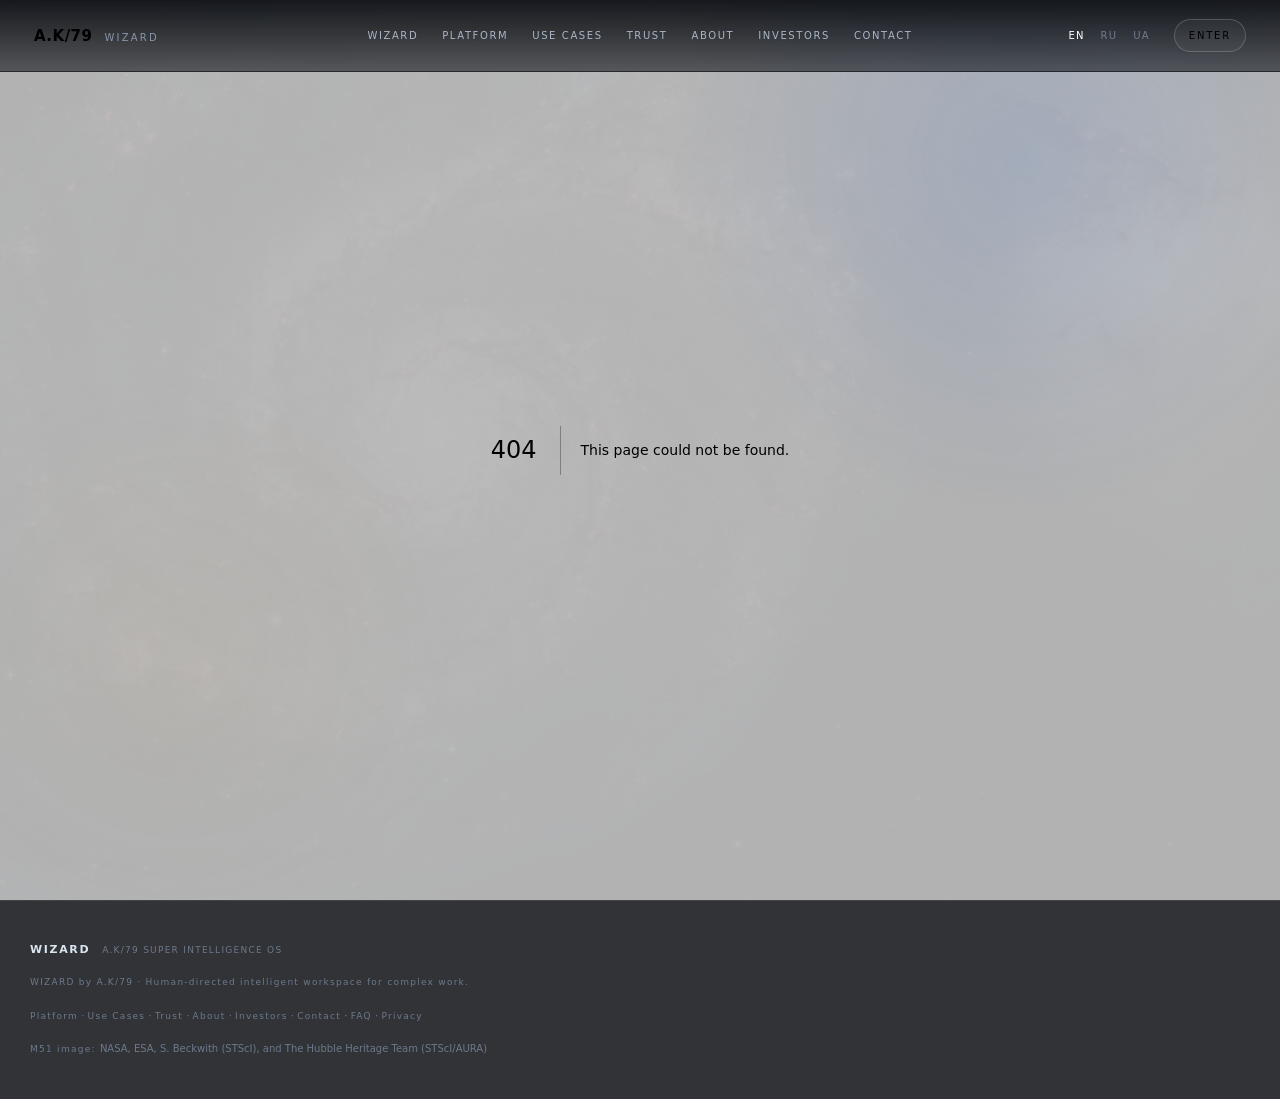
==== commit 606f539e: "Deploy WIZARD production company surface" ====
--- a/404/index.html
+++ b/404/index.html
@@ -1 +1 @@
-<!DOCTYPE html><html lang="en" data-lang="en" translate="no" class="notranslate"><head><meta charSet="utf-8"/><meta name="viewport" content="width=device-width, initial-scale=1"/><link rel="stylesheet" href="/_next/static/chunks/0knczfs3_edpi.css" data-precedence="next"/><link rel="preload" as="script" fetchPriority="low" href="/_next/static/chunks/340ea0fwys4z5.js"/><script src="/_next/static/chunks/0v6qd3hxprdd2.js" async=""></script><script src="/_next/static/chunks/05tem0visqf24.js" async=""></script><script src="/_next/static/chunks/turbopack-2tfle12b84p8l.js" async=""></script><script src="/_next/static/chunks/0-wqrkt2c8f4p.js" async="" crossorigin=""></script><meta name="robots" content="noindex"/><title>WIZARD — A.K/79 SUPER INTELLIGENCE OS</title><meta name="description" content="A public WIZARD experience: from human intent to verifiable work, with human authority and visible permission boundaries."/><meta name="robots" content="noindex, nofollow"/><meta name="google" content="notranslate"/><link rel="canonical" href="https://wizardak79.com/"/><meta property="og:title" content="WIZARD — A.K/79 SUPER INTELLIGENCE OS"/><meta property="og:description" content="From thought to possibility. From possibility to reality."/><meta property="og:url" content="https://wizardak79.com/"/><meta property="og:site_name" content="WIZARD"/><meta property="og:image" content="https://wizardak79.com/m51-deep.jpg"/><meta property="og:image:width" content="2560"/><meta property="og:image:height" content="1440"/><meta property="og:image:alt" content="WIZARD — A.K/79 SUPER INTELLIGENCE OS"/><meta property="og:type" content="website"/><meta name="twitter:card" content="summary_large_image"/><meta name="twitter:title" content="WIZARD — A.K/79 SUPER INTELLIGENCE OS"/><meta name="twitter:description" content="From thought to possibility. From possibility to reality."/><meta name="twitter:image" content="https://wizardak79.com/m51-deep.jpg"/><link rel="icon" href="/favicon.svg"/><title>404: This page could not be found.</title><script src="/_next/static/chunks/0cz1d0mv5g_q7.js" noModule=""></script></head><body><div hidden=""><!--$--><!--/$--></div><a class="skip-link" href="#main"><span class="localized-text"><span class="lang lang-en">Skip to content</span><span class="lang lang-ru">К содержанию</span><span class="lang lang-uk">До вмісту</span></span></a><header class="ak-header"><a class="ak-brand" href="/" aria-label="A.K/79 home"><strong class="notranslate" translate="no" lang="en" data-ak79-brand="locked">A.K/79</strong><span class="notranslate" translate="no" lang="en" data-ak79-brand="locked">WIZARD</span></a><nav class="ak-nav" aria-label="Primary navigation">            <a href="/#wizard"><span class="notranslate" translate="no" lang="en" data-ak79-brand="locked">WIZARD</span></a><a href="/platform/"><span class="localized-text"><span class="lang lang-en">PLATFORM</span><span class="lang lang-ru">ПЛАТФОРМА</span><span class="lang lang-uk">ПЛАТФОРМА</span></span></a><a href="/use-cases/"><span class="localized-text"><span class="lang lang-en">USE CASES</span><span class="lang lang-ru">СЦЕНАРИИ</span><span class="lang lang-uk">СЦЕНАРІЇ</span></span></a><a href="/trust/"><span class="localized-text"><span class="lang lang-en">TRUST</span><span class="lang lang-ru">ДОВЕРИЕ</span><span class="lang lang-uk">ДОВІРА</span></span></a><a href="/company/"><span class="localized-text"><span class="lang lang-en">ABOUT</span><span class="lang lang-ru">О НАС</span><span class="lang lang-uk">ПРО НАС</span></span></a></nav><div class="ak-header-actions"><details class="ak-mobile-menu"><summary><span class="localized-text"><span class="lang lang-en">MENU</span><span class="lang lang-ru">МЕНЮ</span><span class="lang lang-uk">МЕНЮ</span></span></summary><nav class="ak-mobile-menu-panel" aria-label="Mobile navigation"><a href="/#wizard"><span class="notranslate" translate="no" lang="en" data-ak79-brand="locked">WIZARD</span></a><a href="/platform/"><span class="localized-text"><span class="lang lang-en">Platform</span><span class="lang lang-ru">Платформа</span><span class="lang lang-uk">Платформа</span></span></a><a href="/use-cases/"><span class="localized-text"><span class="lang lang-en">Use Cases</span><span class="lang lang-ru">Сценарии</span><span class="lang lang-uk">Сценарії</span></span></a><a href="/trust/"><span class="localized-text"><span class="lang lang-en">Trust</span><span class="lang lang-ru">Доверие</span><span class="lang lang-uk">Довіра</span></span></a><a href="/company/"><span class="localized-text"><span class="lang lang-en">About</span><span class="lang lang-ru">О нас</span><span class="lang lang-uk">Про нас</span></span></a><a href="/faq/"><span class="localized-text"><span class="lang lang-en">FAQ</span><span class="lang lang-ru">Вопросы</span><span class="lang lang-uk">Запитання</span></span></a><a href="/contact/"><span class="localized-text"><span class="lang lang-en">Contact</span><span class="lang lang-ru">Контакты</span><span class="lang lang-uk">Контакти</span></span></a><a href="/privacy/"><span class="localized-text"><span class="lang lang-en">Privacy</span><span class="lang lang-ru">Приватность</span><span class="lang lang-uk">Приватність</span></span></a></nav></details><div class="language-switcher" role="group" aria-label="Language"><button type="button" class="active" aria-pressed="true" aria-label="Language: EN">EN</button><button type="button" class="" aria-pressed="false" aria-label="Language: RU">RU</button><button type="button" class="" aria-pressed="false" aria-label="Language: UA">UA</button></div><a class="ak-enter" href="/#first-thought"><span class="localized-text"><span class="lang lang-en">ENTER</span><span class="lang lang-ru">ВОЙТИ</span><span class="lang lang-uk">УВІЙТИ</span></span></a></div></header><main id="main"><div style="font-family:system-ui,&quot;Segoe UI&quot;,Roboto,Helvetica,Arial,sans-serif,&quot;Apple Color Emoji&quot;,&quot;Segoe UI Emoji&quot;;height:100vh;text-align:center;display:flex;flex-direction:column;align-items:center;justify-content:center"><div><style>body{color:#000;background:#fff;margin:0}.next-error-h1{border-right:1px solid rgba(0,0,0,.3)}@media (prefers-color-scheme:dark){body{color:#fff;background:#000}.next-error-h1{border-right:1px solid rgba(255,255,255,.3)}}</style><h1 class="next-error-h1" style="display:inline-block;margin:0 20px 0 0;padding:0 23px 0 0;font-size:24px;font-weight:500;vertical-align:top;line-height:49px">404</h1><div style="display:inline-block"><h2 style="font-size:14px;font-weight:400;line-height:49px;margin:0">This page could not be found.</h2></div></div></div><!--$--><!--/$--></main><footer class="ak-footer"><div><strong class="notranslate" translate="no" lang="en" data-ak79-brand="locked">WIZARD</strong><span class="notranslate" translate="no" lang="en" data-ak79-brand="locked">A.K/79 SUPER INTELLIGENCE OS</span></div><p><span class="localized-text"><span class="lang lang-en">Public development preview · guided demonstration is labeled · production readiness is not implied.</span><span class="lang lang-ru">Публичный предпросмотр разработки · демонстрация маркируется честно · готовность к промышленному запуску не подразумевается.</span><span class="lang lang-uk">Публічний передперегляд розробки · демонстрація позначається чесно · готовність до промислового запуску не мається на увазі.</span></span></p><p><a href="/platform/"><span class="localized-text"><span class="lang lang-en">Platform</span><span class="lang lang-ru">Платформа</span><span class="lang lang-uk">Платформа</span></span></a> · <a href="/use-cases/"><span class="localized-text"><span class="lang lang-en">Use Cases</span><span class="lang lang-ru">Сценарии</span><span class="lang lang-uk">Сценарії</span></span></a> · <a href="/trust/"><span class="localized-text"><span class="lang lang-en">Trust</span><span class="lang lang-ru">Доверие</span><span class="lang lang-uk">Довіра</span></span></a> · <a href="/contact/"><span class="localized-text"><span class="lang lang-en">Contact</span><span class="lang lang-ru">Контакты</span><span class="lang lang-uk">Контакти</span></span></a> · <a href="/faq/"><span class="localized-text"><span class="lang lang-en">FAQ</span><span class="lang lang-ru">Вопросы</span><span class="lang lang-uk">Запитання</span></span></a> · <a href="/privacy/"><span class="localized-text"><span class="lang lang-en">Privacy</span><span class="lang lang-ru">Приватность</span><span class="lang lang-uk">Приватність</span></span></a></p><small><span class="localized-text"><span class="lang lang-en">M51 image: </span><span class="lang lang-ru">Изображение M51: </span><span class="lang lang-uk">Зображення M51: </span></span><a href="https://esahubble.org/images/heic0506a/" target="_blank" rel="noreferrer">NASA, ESA, S. Beckwith (STScI), and The Hubble Heritage Team (STScI/AURA)</a></small></footer><script src="/_next/static/chunks/340ea0fwys4z5.js" id="_R_" async=""></script><script>(self.__next_f=self.__next_f||[]).push([0])</script><script>self.__next_f.push([1,"1:\"$Sreact.fragment\"\nd:I[68027,[\"/_next/static/chunks/0-wqrkt2c8f4p.js\"],\"default\",1]\n:HL[\"/_next/static/chunks/0knczfs3_edpi.css\",\"style\"]\nb:X\n0:{\"P\":null,\"c\":[\"\",\"_not-found\",\"\"],\"q\":\"\",\"i\":false,\"f\":[[[\"\",{\"children\":[\"/_not-found\",{\"children\":[\"__PAGE__\",{},\"$undefined\",\"$undefined\",4608]},\"$undefined\",\"$undefined\",4608]},\"$undefined\",\"$undefined\",4624],[[\"$\",\"$1\",\"c\",{\"children\":[[[\"$\",\"link\",\"0\",{\"rel\":\"stylesheet\",\"href\":\"/_next/static/chunks/0knczfs3_edpi.css\",\"precedence\":\"next\",\"crossOrigin\":\"$undefined\",\"nonce\":\"$undefined\"}],[\"$\",\"script\",\"script-0\",{\"src\":\"/_next/static/chunks/0-wqrkt2c8f4p.js\",\"async\":true,\"nonce\":\"$undefined\"}]],[\"$\",\"html\",null,{\"lang\":\"en\",\"data-lang\":\"en\",\"translate\":\"no\",\"className\":\"notranslate\",\"suppressHydrationWarning\":true,\"children\":[\"$\",\"body\",null,{\"children\":[[\"$\",\"a\",null,{\"className\":\"skip-link\",\"href\":\"#main\",\"children\":[\"$\",\"span\",null,{\"className\":\"localized-text\",\"children\":[[\"$\",\"span\",null,{\"className\":\"lang lang-en\",\"children\":\"Skip to content\"}],[\"$\",\"span\",null,{\"className\":\"lang lang-ru\",\"children\":\"К содержанию\"}],[\"$\",\"span\",null,{\"className\":\"lang lang-uk\",\"children\":\"До вмісту\"}]]}]}],[\"$\",\"header\",null,{\"className\":\"ak-header\",\"children\":[[\"$\",\"a\",null,{\"className\":\"ak-brand\",\"href\":\"/\",\"aria-label\":\"A.K/79 home\",\"children\":[[\"$\",\"strong\",null,{\"className\":\"notranslate\",\"translate\":\"no\",\"lang\":\"en\",\"data-ak79-brand\":\"locked\",\"children\":\"A.K/79\"}],[\"$\",\"span\",null,{\"className\":\"notranslate\",\"translate\":\"no\",\"lang\":\"en\",\"data-ak79-brand\":\"locked\",\"children\":\"WIZARD\"}]]}],[\"$\",\"nav\",null,{\"className\":\"ak-nav\",\"aria-label\":\"Primary navigation\",\"children\":[\"            \",[\"$\",\"a\",null,{\"href\":\"/#wizard\",\"children\":[\"$\",\"span\",null,{\"className\":\"notranslate\",\"translate\":\"no\",\"lang\":\"en\",\"data-ak79-brand\":\"locked\",\"children\":\"WIZARD\"}]}],[\"$\",\"a\",null,{\"href\":\"/platform/\",\"children\":[\"$\",\"span\",null,{\"className\":\"localized-text\",\"children\":[[\"$\",\"span\",null,{\"className\":\"lang lang-en\",\"children\":\"PLATFORM\"}],[\"$\",\"span\",null,{\"className\":\"lang lang-ru\",\"children\":\"ПЛАТФОРМА\"}],[\"$\",\"span\",null,{\"className\":\"lang lang-uk\",\"children\":\"ПЛАТФОРМА\"}]]}]}],[\"$\",\"a\",null,{\"href\":\"/use-cases/\",\"children\":[\"$\",\"span\",null,{\"className\":\"localized-text\",\"children\":[[\"$\",\"span\",null,{\"className\":\"lang lang-en\",\"children\":\"USE CASES\"}],[\"$\",\"span\",null,{\"className\":\"lang lang-ru\",\"children\":\"СЦЕНАРИИ\"}],[\"$\",\"span\",null,{\"className\":\"lang lang-uk\",\"children\":\"СЦЕНАРІЇ\"}]]}]}],[\"$\",\"a\",null,{\"href\":\"/trust/\",\"children\":[\"$\",\"span\",null,{\"className\":\"localized-text\",\"children\":[[\"$\",\"span\",null,{\"className\":\"lang lang-en\",\"children\":\"TRUST\"}],[\"$\",\"span\",null,{\"className\":\"lang lang-ru\",\"children\":\"ДОВЕРИЕ\"}],[\"$\",\"span\",null,{\"className\":\"lang lang-uk\",\"children\":\"ДОВІРА\"}]]}]}],[\"$\",\"a\",null,{\"href\":\"/company/\",\"children\":[\"$\",\"span\",null,{\"className\":\"localized-text\",\"children\":[[\"$\",\"span\",null,{\"className\":\"lang lang-en\",\"children\":\"ABOUT\"}],[\"$\",\"span\",null,{\"className\":\"lang lang-ru\",\"children\":\"О НАС\"}],[\"$\",\"span\",null,{\"className\":\"lang lang-uk\",\"children\":\"ПРО НАС\"}]]}]}]]}],[\"$\",\"div\",null,{\"className\":\"ak-header-actions\",\"children\":[[\"$\",\"details\",null,{\"className\":\"ak-mobile-menu\",\"children\":[[\"$\",\"summary\",null,{\"children\":[\"$\",\"span\",null,{\"className\":\"localized-text\",\"children\":[[\"$\",\"span\",null,{\"className\":\"lang lang-en\",\"children\":\"MENU\"}],[\"$\",\"span\",null,{\"className\":\"lang lang-ru\",\"children\":\"МЕНЮ\"}],[\"$\",\"span\",null,{\"className\":\"lang lang-uk\",\"children\":\"МЕНЮ\"}]]}]}],[\"$\",\"nav\",null,{\"className\":\"ak-mobile-menu-panel\",\"aria-label\":\"Mobile navigation\",\"children\":[[\"$\",\"a\",null,{\"href\":\"/#wizard\",\"children\":[\"$\",\"span\",null,{\"className\":\"notranslate\",\"translate\":\"no\",\"lang\":\"en\",\"data-ak79-brand\":\"locked\",\"children\":\"WIZARD\"}]}],[\"$\",\"a\",null,{\"href\":\"/platform/\",\"children\":[\"$\",\"span\",null,{\"className\":\"localized-text\",\"children\":[[\"$\",\"span\",null,{\"className\":\"lang lang-en\",\"children\":\"Platform\"}],[\"$\",\"span\",null,{\"className\":\"lang lang-ru\",\"children\":\"Платформа\"}],[\"$\",\"span\",null,{\"className\":\"lang lang-uk\",\"children\":\"Платформа\"}]]}]}],[\"$\",\"a\",null,{\"href\":\"/use-cases/\",\"children\":[\"$\",\"span\",null,{\"className\":\"localized-text\",\"children\":[[\"$\",\"span\",null,{\"className\":\"lang lang-en\",\"children\":\"Use Cases\"}],[\"$\",\"span\",null,{\"className\":\"lang lang-ru\",\"children\":\"Сценарии\"}],[\"$\",\"span\",null,{\"className\":\"lang lang-uk\",\"children\":\"Сценарії\"}]]}]}],[\"$\",\"a\",null,{\"href\":\"/trust/\",\"children\":[\"$\",\"span\",null,{\"className\":\"localized-text\",\"children\":[[\"$\",\"span\",null,{\"className\":\"lang lang-en\",\"children\":\"Trust\"}],[\"$\",\"span\",null,{\"className\":\"lang lang-ru\",\"children\":\"Доверие\"}],[\"$\",\"span\",null,{\"className\":\"lang lang-uk\",\"children\":\"Довіра\"}]]}]}],[\"$\",\"a\",null,{\"href\":\"/company/\",\"children\":[\"$\",\"span\",null,{\"className\":\"localized-text\",\"children\":[[\"$\",\"span\",null,{\"className\":\"lang lang-en\",\"children\":\"About\"}],[\"$\",\"span\",null,{\"className\":\"lang lang-ru\",\"children\":\"О нас\"}],[\"$\",\"span\",null,{\"className\":\"lang lang-uk\",\"children\":\"Про нас\"}]]}]}],[\"$\",\"a\",null,{\"href\":\"/faq/\",\"children\":[\"$\",\"span\",null,{\"className\":\"localized-text\",\"children\":[[\"$\",\"span\",null,{\"className\":\"lang lang-en\",\"children\":\"FAQ\"}],[\"$\",\"span\",null,{\"className\":\"lang lang-ru\",\"children\":\"Вопросы\"}],\"$L2\"]}]}],\"$L3\",\"$L4\"]}]]}],\"$L5\",\"$L6\"]}]]}],\"$L7\",\"$L8\"]}]}]]}],{\"children\":[\"$L9\",{\"children\":[\"$La\",{},null,false,null]},null,false,\"$b\"]},null,false,null],\"$Lc\",false]],\"m\":\"$undefined\",\"G\":[\"$d\",[\"$Le\"]],\"S\":true,\"h\":null,\"r\":\"$undefined\",\"s\":\"$undefined\",\"a\":\"$undefined\",\"l\":\"$undefined\",\"p\":\"$undefined\",\"d\":\"$undefined\",\"b\":\"RGv_zdDrp3WsDi7jE5F1r\"}\nf:I[7783,[\"/_next/static/chunks/0-wqrkt2c8f4p.js\"],\"default\"]\n10:I[39756,[\"/_next/static/chunks/0-wqrkt2c8f4p.js\"],\"default\"]\n11:I[37457,[\"/_next/static/chunks/0-wqrkt2c8f4p.js\"],\"default\"]\n12:I[97367,[\"/_next/static/chunks/0-wqrkt2c8f4p.js\"],\"OutletBoundary\"]\n13:\"$Sreact.suspense\"\n15:I[97367,[\"/_next/static/chunks/0-wqrkt2c8f4p.js\"],\"ViewportBoundary\"]\n17:I[97367,[\"/_next/static/chunks/0-wqrkt2c8f4p.js\"],\"MetadataBoundary\"]\n2:[\"$\",\"span\",null,{\"className\":\"lang lang-uk\",\"children\":\"Запитання\"}]\n3:[\"$\",\"a\",null,{\"href\":\"/contact/\",\"children\":[\"$\",\"span\",null,{\"className\":\"localized-text\",\"children\":[[\"$\",\"span\",null,{\"className\":\"lang lang-en\",\"children\":\"Contact\"}],[\"$\",\"span\",null,{\"className\":\"lang lang-ru\",\"children\":\"Контакты\"}],[\"$\",\"span\",null,{\"className\":\"lang lang-uk\",\"children\":\"Контакти\"}]]}]}]\n4:[\"$\",\"a\",null,{\"href\":\"/privacy/\",\"children\":[\"$\",\"span\",null,{\"className\":\"localized-text\",\"children\":[[\"$\",\"span\",null,{\"className\":\"lang lang-en\",\"children\":\"Privacy\"}],[\"$\",\"span\",null,{\"className\":\"lang lang-ru\",\"children\":\"Приватность\"}],[\"$\",\"span\",null,{\"className\":\"lang lang-uk\",\"children\":\"Приватність\"}]]}]}]\n5:[\"$\",\"$Lf\",null,{}]\n6:[\"$\",\"a\",null,{\"className\":\"ak-enter\",\"href\":\"/#first-thought\",\"children\":[\"$\",\"span\",null,{\"className\":\"localized-text\",\"children\":[[\"$\",\"span\",null,{\"className\":\"lang lang-en\",\"children\":\"ENTER\"}],[\"$\",\"span\",null,{\"className\":\"lang lang-ru\",\"children\":\"ВОЙТИ\"}],[\"$\",\"span\",null,{\"className\":\"lang lang-uk\",\"children\":\"УВІЙТИ\"}]]}]}]\n7:[\"$\",\"main\",null,{\"id\":\"main\",\"children\":[\"$\",\"$L10\",null,{\"parallelRouterKey\":\"children\",\"error\":\"$undefined\",\"errorStyles\":\"$undefined\",\"errorScripts\":\"$undefined\",\"template\":[\"$\",\"$L11\",null,{}],\"templateStyles\":\"$undefined\",\"templateScripts\":\"$undefined\",\"notFound\":[[[\"$\",\"title\",null,{\"children\":\"404: This page could not be found.\"}],[\"$\",\"div\",null,{\"style\":{\"fontFamily\":\"system-ui,\\\"Segoe UI\\\",Roboto,Helvetica,Arial,sans-serif,\\\"Apple Color Emoji\\\",\\\"Segoe UI Emoji\\\"\",\"height\":\"100vh\",\"textAlign\":\"center\",\"display\":\"flex\",\"flexDirection\":\"column\",\"alignItems\":\"center\",\"justifyContent\":\"center\"},\"children\":[\"$\",\"div\",null,{\"children\":[[\"$\",\"style\",null,{\"dangerouslySetInnerHTML\":{\"__html\":\"body{color:#000;background:#fff;margin:0}.next-error-h1{border-right:1px solid rgba(0,0,0,.3)}@media (prefers-color-scheme:dark){body{color:#fff;background:#000}.next-error-h1{border-right:1px solid rgba(255,255,255,.3)}}\"}}],[\"$\",\"h1\",null,{\"className\":\"next-error-h1\",\"style\":{\"display\":\"inline-block\",\"margin\":\"0 20px 0 0\",\"padding\":\"0 23px 0 0\",\"fontSize\":24,\"fontWeight\":500,\"verticalAlign\":\"top\",\"lineHeight\":\"49px\"},\"children\":404}],[\"$\",\"div\",null,{\"style\":{\"display\":\"inline-block\"},\"children\":[\"$\",\"h2\",null,{\"style\":{\"fontSize\":14,\"fontWeight\":400,\"lineHeight\":\"49px\",\"margin\":0},\"children\":\"This page could not be found.\"}]}]]}]}]],[]],\"forbidden\":\"$undefined\",\"unauthorized\":\"$undefined\"}]}]\n8:[\"$\",\"footer\",null,{\"className\":\"ak-footer\",\"children\":[[\"$\",\"div\",null,{\"children\":[[\"$\",\"strong\",null,{\"className\":\"notranslate\",\"translate\":\"no\",\"lang\":\"en\",\"data-ak79-brand\":\"locked\",\"children\":\"WIZARD\"}],[\"$\",\"span\",null,{\"className\":\"notranslate\",\"translate\":\"no\",\"lang\":\"en\",\"data-ak79-brand\":\"locked\",\"children\":\"A.K/79 SUPER INTELLIGENCE OS\"}]]}],[\"$\",\"p\",null,{\"children\":[\"$\",\"span\",null,{\"className\":\"localized-text\",\"children\":[[\"$\",\"span\",null,{\"className\":\"lang lang-en\",\"children\":\"Public development preview · guided demonstration is labeled · production readiness is not implied.\"}],[\"$\",\"span\",null,{\"className\":\"lang lang-ru\",\"children\":\"Публичный предпросмотр разработки · демонстрация маркируется честно · готовность к промышленному запуску не подразумевается.\"}],[\"$\",\"span\",null,{\"className\":\"lang lang-uk\",\"children\":\"Публічний передперегляд розробки · демонстрація позначається чесно · готовність до промислового запуску не мається на увазі.\"}]]}]}],[\"$\",\"p\",null,{\"children\":[[\"$\",\"a\",null,{\"href\":\"/platform/\",\"children\":[\"$\",\"span\",null,{\"className\":\"localized-text\",\"children\":[[\"$\",\"span\",null,{\"className\":\"lang lang-en\",\"children\":\"Platform\"}],[\"$\",\"span\",null,{\"className\":\"lang lang-ru\",\"children\":\"Платформа\"}],[\"$\",\"span\",null,{\"className\":\"lang lang-uk\",\"children\":\"Платформа\"}]]}]}],\" · \",[\"$\",\"a\",null,{\"href\":\"/use-cases/\",\"children\":[\"$\",\"span\",null,{\"className\":\"localized-text\",\"children\":[[\"$\",\"span\",null,{\"className\":\"lang lang-en\",\"children\":\"Use Cases\"}],[\"$\",\"span\",null,{\"className\":\"lang lang-ru\",\"children\":\"Сценарии\"}],[\"$\",\"span\",null,{\"className\":\"lang lang-uk\",\"children\":\"Сценарії\"}]]}]}],\" · \",[\"$\",\"a\",null,{\"href\":\"/trust/\",\"children\":[\"$\",\"span\",null,{\"className\":\"localized-text\",\"children\":[[\"$\",\"span\",null,{\"className\":\"lang lang-en\",\"children\":\"Trust\"}],[\"$\",\"span\",null,{\"className\":\"lang lang-ru\",\"children\":\"Доверие\"}],[\"$\",\"span\",null,{\"className\":\"lang lang-uk\",\"children\":\"Довіра\"}]]}]}],\" · \",[\"$\",\"a\",null,{\"href\":\"/contact/\",\"children\":[\"$\",\"span\",null,{\"className\":\"localized-text\",\"children\":[[\"$\",\"span\",null,{\"className\":\"lang lang-en\",\"children\":\"Contact\"}],[\"$\",\"span\",null,{\"className\":\"lang lang-ru\",\"children\":\"Контакты\"}],[\"$\",\"span\",null,{\"className\":\"lang lang-uk\",\"children\":\"Контакти\"}]]}]}],\" · \",[\"$\",\"a\",null,{\"href\":\"/faq/\",\"children\":[\"$\",\"span\",null,{\"className\":\"localized-text\",\"children\":[[\"$\",\"span\",null,{\"className\":\"lang lang-en\",\"children\":\"FAQ\"}],[\"$\",\"span\",null,{\"className\":\"lang lang-ru\",\"children\":\"Вопросы\"}],[\"$\",\"span\",null,{\"className\":\"lang lang-uk\",\"children\":\"Запитання\"}]]}]}],\" · \",[\"$\",\"a\",null,{\"href\":\"/privacy/\",\"children\":[\"$\",\"span\",null,{\"className\":\"localized-text\",\"children\":[[\"$\",\"span\",null,{\"className\":\"lang lang-en\",\"children\":\"Privacy\"}],[\"$\",\"span\",null,{\"className\":\"lang lang-ru\",\"children\":\"Приватность\"}],[\"$\",\"span\",null,{\"className\":\"lang lang-uk\",\"children\":\"Приватність\"}]]}]}]]}],[\"$\",\"small\",null,{\"children\":[[\"$\",\"span\",null,{\"className\":\"localized-text\",\"children\":[[\"$\",\"span\",null,{\"className\":\"lang lang-en\",\"children\":\"M51 image: \"}],[\"$\",\"span\",null,{\"className\":\"lang lang-ru\",\"children\":\"Изображение M51: \"}],[\"$\",\"span\",null,{\"className\":\"lang lang-uk\",\"children\":\"Зображення M51: \"}]]}],[\"$\",\"a\",null,{\"href\":\"https://esahubble.org/images/heic0506a/\",\"target\":\"_blank\",\"rel\":\"noreferrer\",\"children\":\"NASA, ESA, S. Beckwith (STScI), and The Hubble Heritage Team (STScI/AURA)\"}]]}]]}]\n9:[\"$\",\"$1\",\"c\",{\"children\":[null,[\"$\",\"$L10\",null,{\"parallelRouterKey\":\"children\",\"error\":\"$undefined\",\"errorStyles\":\"$undefined\",\"errorScripts\":\"$undefined\",\"template\":[\"$\",\"$L11\",null,{}],\"templateStyles\":\"$undefined\",\"templateScripts\":\"$undefined\",\"notFound\":\"$undefined\",\"forbidden\":\"$undefined\",\"unauthorized\":\"$undefined\"}]]}]\na:[\"$\",\"$1\",\"c\",{\"children\":[[[\"$\",\"title\",null,{\"children\":\"404: This page could not be found.\"}],[\"$\",\"div\",null,{\"style\":\"$7:props:children:props:notFound:0:1:props:style\",\"children\":[\"$\",\"div\",null,{\"children\":[[\"$\",\"style\",null,{\"dangerouslySetInnerHTML\":{\"__html\":\"body{color:#000;background:#fff;margin:0}.next-error-h1{border-right:1px solid rgba(0,0,0,.3)}@media (prefers-color-scheme:dark){body{color:#fff;background:#000}.next-error-h1{border-right:1px solid rgba(255,255,255,.3)}}\"}}],[\"$\",\"h1\",null,{\"className\":\"next-error-h1\",\"style\":\"$7:props:children:props:notFound:0:1:props:children:props:children:1:props:style\",\"children\":404}],[\"$\",\"div\",null,{\"style\":\"$7:props:children:props:notFound:0:1:props:children:props:children:2:props:style\",\"children\":[\"$\",\"h2\",null,{\"style\":\"$7:props:children:props:notFound:0:1:props:children:props:children:2:props:children:props:style\",\"children\":\"This page could not be found.\"}]}]]}]}]],null,[\"$\",\"$L12\",null,{\"children\":[\"$\",\"$13\",null,{\"name\":\"Next.MetadataOutlet\",\"children\":\"$@14\"}]}]]}]\nc:[\"$\",\"$1\",\"h\",{\"children\":[[\"$\",\"meta\",null,{\"name\":\"robots\",\"content\":\"noindex\"}],[\"$\",\"$L15\",null,{\"children\":\"$L16\"}],[\"$\",\"div\",null,{\"hidden\":true,\"children\":[\"$\",\"$L17\",null,{\"children\":[\"$\",\"$13\",null,{\"name\":\"Next.Metadata\",\"children\":\"$L18\"}]}]}],null]}]\ne:[\"$\",\"link\",\"0\",{\"rel\":\"stylesheet\",\"href\":\"/_next/static/chunks/0knczfs3_edpi.css\",\"precedence\":\"next\",\"crossOrigin\":\"$undefined\",\"nonce\":\"$undefined\"}]\nb:C\n16:[[\"$\",\"meta\",\"0\",{\"charSet\":\"utf-8\"}],[\"$\",\"meta\",\"1\",{\"name\":\"viewport\",\"content\":\"width=device-width, initial-scale=1\"}]]\n19:I[27201,[\"/_next/static/chunks/0-wqrkt2c8f4p.js\"],\"IconMark\"]\n14:null\n18:[[\"$\",\"title\",\"0\",{\"children\":\"WIZARD — A.K/79 SUPER INTELLIGENCE OS\"}],[\"$\",\"meta\",\"1\",{\"name\":\"description\",\"content\":\"A public WIZARD experience: from human intent to verifiable work, with human authority and visible permission boundaries.\"}],[\"$\",\"meta\",\"2\",{\"name\":\"robots\",\"content\":\"noindex, nofollow\"}],[\"$\",\"meta\",\"3\",{\"name\":\"google\",\"content\":\"notranslate\"}],[\"$\",\"link\",\"4\",{\"rel\":\"canonical\",\"href\":\"https://wizardak79.com/\"}],[\"$\",\"meta\",\"5\",{\"property\":\"og:title\",\"content\":\"WIZARD — A.K/79 SUPER INTELLIGENCE OS\"}],[\"$\",\"meta\",\"6\",{\"property\":\"og:description\",\"content\":\"From thought to possibility. From possibility to reality.\"}],[\"$\",\"meta\",\"7\",{\"property\":\"og:url\",\"content\":\"https://wizardak79.com/\"}],[\"$\",\"meta\",\"8\",{\"property\":\"og:site_name\",\"content\":\"WIZARD\"}],[\"$\",\"meta\",\"9\",{\"property\":\"og:image\",\"content\":\"https://wizardak79.com/m51-deep.jpg\"}],[\"$\",\"meta\",\"10\",{\"property\":\"og:image:width\",\"content\":\"2560\"}],[\"$\",\"meta\",\"11\",{\"property\":\"og:image:height\",\"content\":\"1440\"}],[\"$\",\"meta\",\"12\",{\"property\":\"og:image:alt\",\"content\":\"WIZARD — A.K/79 SUPER INTELLIGENCE OS\"}],[\"$\",\"meta\",\"13\",{\"property\":\"og:type\",\"content\":\"website\"}],[\"$\",\"meta\",\"14\",{\"name\":\"twitter:card\",\"content\":\"summary_large_image\"}],[\"$\",\"meta\",\"15\",{\"name\":\"twitter:title\",\"content\":\"WIZARD — A.K/79 SUPER INTELLIGENCE OS\"}],[\"$\",\"meta\",\"16\",{\"name\":\"twitter:description\",\"content\":\"From thought to possibility. From possibility to reality.\"}],[\"$\",\"meta\",\"17\",{\"name\":\"twitter:image\",\"content\":\"https://wizardak79.com/m51-deep.jpg\"}],[\"$\",\"link\",\"18\",{\"rel\":\"icon\",\"href\":\"/favicon.svg\"}],[\"$\",\"$L19\",\"19\",{}]]\n"])</script></body></html>+<!DOCTYPE html><html lang="en" data-lang="en" translate="no" class="notranslate"><head><meta charSet="utf-8"/><meta name="viewport" content="width=device-width, initial-scale=1"/><link rel="stylesheet" href="/_next/static/chunks/3d8-t4_53r-d1.css" data-precedence="next"/><link rel="preload" as="script" fetchPriority="low" href="/_next/static/chunks/340ea0fwys4z5.js"/><script src="/_next/static/chunks/0v6qd3hxprdd2.js" async=""></script><script src="/_next/static/chunks/05tem0visqf24.js" async=""></script><script src="/_next/static/chunks/turbopack-2tfle12b84p8l.js" async=""></script><script src="/_next/static/chunks/0-wqrkt2c8f4p.js" async="" crossorigin=""></script><meta name="robots" content="noindex"/><title>WIZARD — A.K/79 SUPER INTELLIGENCE OS</title><meta name="description" content="WIZARD by A.K/79 connects research, decisions, creation and verification in a human-directed intelligent workspace for complex work."/><link rel="manifest" href="/manifest.webmanifest"/><meta name="robots" content="index, follow"/><meta name="google" content="notranslate"/><link rel="canonical" href="https://wizardak79.com/"/><meta property="og:title" content="WIZARD — A.K/79 SUPER INTELLIGENCE OS"/><meta property="og:description" content="From thought to possibility. From possibility to reality."/><meta property="og:url" content="https://wizardak79.com/"/><meta property="og:site_name" content="WIZARD"/><meta property="og:image" content="https://wizardak79.com/m51-deep.jpg"/><meta property="og:image:width" content="2560"/><meta property="og:image:height" content="1440"/><meta property="og:image:alt" content="WIZARD — A.K/79 SUPER INTELLIGENCE OS"/><meta property="og:type" content="website"/><meta name="twitter:card" content="summary_large_image"/><meta name="twitter:title" content="WIZARD — A.K/79 SUPER INTELLIGENCE OS"/><meta name="twitter:description" content="From thought to possibility. From possibility to reality."/><meta name="twitter:image" content="https://wizardak79.com/m51-deep.jpg"/><link rel="icon" href="/favicon.svg"/><title>404: This page could not be found.</title><script src="/_next/static/chunks/0cz1d0mv5g_q7.js" noModule=""></script></head><body><div hidden=""><!--$--><!--/$--></div><a class="skip-link" href="#main"><span class="localized-text"><span class="lang lang-en">Skip to content</span><span class="lang lang-ru">К содержанию</span><span class="lang lang-uk">До вмісту</span></span></a><header class="ak-header"><a class="ak-brand" href="/" aria-label="A.K/79 home"><strong class="notranslate" translate="no" lang="en" data-ak79-brand="locked">A.K/79</strong><span class="notranslate" translate="no" lang="en" data-ak79-brand="locked">WIZARD</span></a><nav class="ak-nav" aria-label="Primary navigation">            <a href="/#wizard"><span class="notranslate" translate="no" lang="en" data-ak79-brand="locked">WIZARD</span></a><a href="/platform/"><span class="localized-text"><span class="lang lang-en">PLATFORM</span><span class="lang lang-ru">ПЛАТФОРМА</span><span class="lang lang-uk">ПЛАТФОРМА</span></span></a><a href="/use-cases/"><span class="localized-text"><span class="lang lang-en">USE CASES</span><span class="lang lang-ru">СЦЕНАРИИ</span><span class="lang lang-uk">СЦЕНАРІЇ</span></span></a><a href="/trust/"><span class="localized-text"><span class="lang lang-en">TRUST</span><span class="lang lang-ru">ДОВЕРИЕ</span><span class="lang lang-uk">ДОВІРА</span></span></a><a href="/company/"><span class="localized-text"><span class="lang lang-en">ABOUT</span><span class="lang lang-ru">О НАС</span><span class="lang lang-uk">ПРО НАС</span></span></a><a href="/investors/"><span class="localized-text"><span class="lang lang-en">INVESTORS</span><span class="lang lang-ru">ИНВЕСТОРАМ</span><span class="lang lang-uk">ІНВЕСТОРАМ</span></span></a><a href="/contact/"><span class="localized-text"><span class="lang lang-en">CONTACT</span><span class="lang lang-ru">КОНТАКТЫ</span><span class="lang lang-uk">КОНТАКТИ</span></span></a></nav><div class="ak-header-actions"><details class="ak-mobile-menu"><summary><span class="localized-text"><span class="lang lang-en">MENU</span><span class="lang lang-ru">МЕНЮ</span><span class="lang lang-uk">МЕНЮ</span></span></summary><nav class="ak-mobile-menu-panel" aria-label="Mobile navigation"><a href="/#wizard"><span class="notranslate" translate="no" lang="en" data-ak79-brand="locked">WIZARD</span></a><a href="/platform/"><span class="localized-text"><span class="lang lang-en">Platform</span><span class="lang lang-ru">Платформа</span><span class="lang lang-uk">Платформа</span></span></a><a href="/use-cases/"><span class="localized-text"><span class="lang lang-en">Use Cases</span><span class="lang lang-ru">Сценарии</span><span class="lang lang-uk">Сценарії</span></span></a><a href="/trust/"><span class="localized-text"><span class="lang lang-en">Trust</span><span class="lang lang-ru">Доверие</span><span class="lang lang-uk">Довіра</span></span></a><a href="/company/"><span class="localized-text"><span class="lang lang-en">About</span><span class="lang lang-ru">О нас</span><span class="lang lang-uk">Про нас</span></span></a><a href="/investors/"><span class="localized-text"><span class="lang lang-en">Investors</span><span class="lang lang-ru">Инвесторам</span><span class="lang lang-uk">Інвесторам</span></span></a><a href="/faq/"><span class="localized-text"><span class="lang lang-en">FAQ</span><span class="lang lang-ru">Вопросы</span><span class="lang lang-uk">Запитання</span></span></a><a href="/contact/"><span class="localized-text"><span class="lang lang-en">Contact</span><span class="lang lang-ru">Контакты</span><span class="lang lang-uk">Контакти</span></span></a><a href="/privacy/"><span class="localized-text"><span class="lang lang-en">Privacy</span><span class="lang lang-ru">Приватность</span><span class="lang lang-uk">Приватність</span></span></a></nav></details><div class="language-switcher" role="group" aria-label="Language"><button type="button" class="active" aria-pressed="true" aria-label="Language: EN">EN</button><button type="button" class="" aria-pressed="false" aria-label="Language: RU">RU</button><button type="button" class="" aria-pressed="false" aria-label="Language: UA">UA</button></div><a class="ak-enter" href="/#first-thought"><span class="localized-text"><span class="lang lang-en">ENTER</span><span class="lang lang-ru">ВОЙТИ</span><span class="lang lang-uk">УВІЙТИ</span></span></a></div></header><main id="main"><div style="font-family:system-ui,&quot;Segoe UI&quot;,Roboto,Helvetica,Arial,sans-serif,&quot;Apple Color Emoji&quot;,&quot;Segoe UI Emoji&quot;;height:100vh;text-align:center;display:flex;flex-direction:column;align-items:center;justify-content:center"><div><style>body{color:#000;background:#fff;margin:0}.next-error-h1{border-right:1px solid rgba(0,0,0,.3)}@media (prefers-color-scheme:dark){body{color:#fff;background:#000}.next-error-h1{border-right:1px solid rgba(255,255,255,.3)}}</style><h1 class="next-error-h1" style="display:inline-block;margin:0 20px 0 0;padding:0 23px 0 0;font-size:24px;font-weight:500;vertical-align:top;line-height:49px">404</h1><div style="display:inline-block"><h2 style="font-size:14px;font-weight:400;line-height:49px;margin:0">This page could not be found.</h2></div></div></div><!--$--><!--/$--></main><footer class="ak-footer"><div><strong class="notranslate" translate="no" lang="en" data-ak79-brand="locked">WIZARD</strong><span class="notranslate" translate="no" lang="en" data-ak79-brand="locked">A.K/79 SUPER INTELLIGENCE OS</span></div><p><span class="localized-text"><span class="lang lang-en">WIZARD by A.K/79 · Human-directed intelligent workspace for complex work.</span><span class="lang lang-ru">WIZARD by A.K/79 · Интеллектуальная рабочая среда для сложных задач под управлением человека.</span><span class="lang lang-uk">WIZARD by A.K/79 · Інтелектуальне робоче середовище для складних завдань під керуванням людини.</span></span></p><p><a href="/platform/"><span class="localized-text"><span class="lang lang-en">Platform</span><span class="lang lang-ru">Платформа</span><span class="lang lang-uk">Платформа</span></span></a> · <a href="/use-cases/"><span class="localized-text"><span class="lang lang-en">Use Cases</span><span class="lang lang-ru">Сценарии</span><span class="lang lang-uk">Сценарії</span></span></a> · <a href="/trust/"><span class="localized-text"><span class="lang lang-en">Trust</span><span class="lang lang-ru">Доверие</span><span class="lang lang-uk">Довіра</span></span></a> · <a href="/company/"><span class="localized-text"><span class="lang lang-en">About</span><span class="lang lang-ru">О нас</span><span class="lang lang-uk">Про нас</span></span></a> · <a href="/investors/"><span class="localized-text"><span class="lang lang-en">Investors</span><span class="lang lang-ru">Инвесторам</span><span class="lang lang-uk">Інвесторам</span></span></a> · <a href="/contact/"><span class="localized-text"><span class="lang lang-en">Contact</span><span class="lang lang-ru">Контакты</span><span class="lang lang-uk">Контакти</span></span></a> · <a href="/faq/"><span class="localized-text"><span class="lang lang-en">FAQ</span><span class="lang lang-ru">Вопросы</span><span class="lang lang-uk">Запитання</span></span></a> · <a href="/privacy/"><span class="localized-text"><span class="lang lang-en">Privacy</span><span class="lang lang-ru">Приватность</span><span class="lang lang-uk">Приватність</span></span></a></p><small><span class="localized-text"><span class="lang lang-en">M51 image: </span><span class="lang lang-ru">Изображение M51: </span><span class="lang lang-uk">Зображення M51: </span></span><a href="https://esahubble.org/images/heic0506a/" target="_blank" rel="noreferrer">NASA, ESA, S. Beckwith (STScI), and The Hubble Heritage Team (STScI/AURA)</a></small></footer><script src="/_next/static/chunks/340ea0fwys4z5.js" id="_R_" async=""></script><script>(self.__next_f=self.__next_f||[]).push([0])</script><script>self.__next_f.push([1,"1:\"$Sreact.fragment\"\n11:I[68027,[\"/_next/static/chunks/0-wqrkt2c8f4p.js\"],\"default\",1]\n:HL[\"/_next/static/chunks/3d8-t4_53r-d1.css\",\"style\"]\nf:X\n0:{\"P\":null,\"c\":[\"\",\"_not-found\",\"\"],\"q\":\"\",\"i\":false,\"f\":[[[\"\",{\"children\":[\"/_not-found\",{\"children\":[\"__PAGE__\",{},\"$undefined\",\"$undefined\",4608]},\"$undefined\",\"$undefined\",4608]},\"$undefined\",\"$undefined\",4624],[[\"$\",\"$1\",\"c\",{\"children\":[[[\"$\",\"link\",\"0\",{\"rel\":\"stylesheet\",\"href\":\"/_next/static/chunks/3d8-t4_53r-d1.css\",\"precedence\":\"next\",\"crossOrigin\":\"$undefined\",\"nonce\":\"$undefined\"}],[\"$\",\"script\",\"script-0\",{\"src\":\"/_next/static/chunks/0-wqrkt2c8f4p.js\",\"async\":true,\"nonce\":\"$undefined\"}]],[\"$\",\"html\",null,{\"lang\":\"en\",\"data-lang\":\"en\",\"translate\":\"no\",\"className\":\"notranslate\",\"suppressHydrationWarning\":true,\"children\":[\"$\",\"body\",null,{\"children\":[[\"$\",\"a\",null,{\"className\":\"skip-link\",\"href\":\"#main\",\"children\":[\"$\",\"span\",null,{\"className\":\"localized-text\",\"children\":[[\"$\",\"span\",null,{\"className\":\"lang lang-en\",\"children\":\"Skip to content\"}],[\"$\",\"span\",null,{\"className\":\"lang lang-ru\",\"children\":\"К содержанию\"}],[\"$\",\"span\",null,{\"className\":\"lang lang-uk\",\"children\":\"До вмісту\"}]]}]}],[\"$\",\"header\",null,{\"className\":\"ak-header\",\"children\":[[\"$\",\"a\",null,{\"className\":\"ak-brand\",\"href\":\"/\",\"aria-label\":\"A.K/79 home\",\"children\":[[\"$\",\"strong\",null,{\"className\":\"notranslate\",\"translate\":\"no\",\"lang\":\"en\",\"data-ak79-brand\":\"locked\",\"children\":\"A.K/79\"}],[\"$\",\"span\",null,{\"className\":\"notranslate\",\"translate\":\"no\",\"lang\":\"en\",\"data-ak79-brand\":\"locked\",\"children\":\"WIZARD\"}]]}],[\"$\",\"nav\",null,{\"className\":\"ak-nav\",\"aria-label\":\"Primary navigation\",\"children\":[\"            \",[\"$\",\"a\",null,{\"href\":\"/#wizard\",\"children\":[\"$\",\"span\",null,{\"className\":\"notranslate\",\"translate\":\"no\",\"lang\":\"en\",\"data-ak79-brand\":\"locked\",\"children\":\"WIZARD\"}]}],[\"$\",\"a\",null,{\"href\":\"/platform/\",\"children\":[\"$\",\"span\",null,{\"className\":\"localized-text\",\"children\":[[\"$\",\"span\",null,{\"className\":\"lang lang-en\",\"children\":\"PLATFORM\"}],[\"$\",\"span\",null,{\"className\":\"lang lang-ru\",\"children\":\"ПЛАТФОРМА\"}],[\"$\",\"span\",null,{\"className\":\"lang lang-uk\",\"children\":\"ПЛАТФОРМА\"}]]}]}],[\"$\",\"a\",null,{\"href\":\"/use-cases/\",\"children\":[\"$\",\"span\",null,{\"className\":\"localized-text\",\"children\":[[\"$\",\"span\",null,{\"className\":\"lang lang-en\",\"children\":\"USE CASES\"}],[\"$\",\"span\",null,{\"className\":\"lang lang-ru\",\"children\":\"СЦЕНАРИИ\"}],[\"$\",\"span\",null,{\"className\":\"lang lang-uk\",\"children\":\"СЦЕНАРІЇ\"}]]}]}],[\"$\",\"a\",null,{\"href\":\"/trust/\",\"children\":[\"$\",\"span\",null,{\"className\":\"localized-text\",\"children\":[[\"$\",\"span\",null,{\"className\":\"lang lang-en\",\"children\":\"TRUST\"}],[\"$\",\"span\",null,{\"className\":\"lang lang-ru\",\"children\":\"ДОВЕРИЕ\"}],[\"$\",\"span\",null,{\"className\":\"lang lang-uk\",\"children\":\"ДОВІРА\"}]]}]}],[\"$\",\"a\",null,{\"href\":\"/company/\",\"children\":[\"$\",\"span\",null,{\"className\":\"localized-text\",\"children\":[[\"$\",\"span\",null,{\"className\":\"lang lang-en\",\"children\":\"ABOUT\"}],[\"$\",\"span\",null,{\"className\":\"lang lang-ru\",\"children\":\"О НАС\"}],[\"$\",\"span\",null,{\"className\":\"lang lang-uk\",\"children\":\"ПРО НАС\"}]]}]}],[\"$\",\"a\",null,{\"href\":\"/investors/\",\"children\":[\"$\",\"span\",null,{\"className\":\"localized-text\",\"children\":[[\"$\",\"span\",null,{\"className\":\"lang lang-en\",\"children\":\"INVESTORS\"}],[\"$\",\"span\",null,{\"className\":\"lang lang-ru\",\"children\":\"ИНВЕСТОРАМ\"}],[\"$\",\"span\",null,{\"className\":\"lang lang-uk\",\"children\":\"ІНВЕСТОРАМ\"}]]}]}],[\"$\",\"a\",null,{\"href\":\"/contact/\",\"children\":[\"$\",\"span\",null,{\"className\":\"localized-text\",\"children\":[[\"$\",\"span\",null,{\"className\":\"lang lang-en\",\"children\":\"CONTACT\"}],[\"$\",\"span\",null,{\"className\":\"lang lang-ru\",\"children\":\"КОНТАКТЫ\"}],[\"$\",\"span\",null,{\"className\":\"lang lang-uk\",\"children\":\"КОНТАКТИ\"}]]}]}]]}],[\"$\",\"div\",null,{\"className\":\"ak-header-actions\",\"children\":[[\"$\",\"details\",null,{\"className\":\"ak-mobile-menu\",\"children\":[[\"$\",\"summary\",null,{\"children\":[\"$\",\"span\",null,{\"className\":\"localized-text\",\"children\":[[\"$\",\"span\",null,{\"className\":\"lang lang-en\",\"children\":\"MENU\"}],[\"$\",\"span\",null,{\"className\":\"lang lang-ru\",\"children\":\"МЕНЮ\"}],[\"$\",\"span\",null,{\"className\":\"lang lang-uk\",\"children\":\"МЕНЮ\"}]]}]}],[\"$\",\"nav\",null,{\"className\":\"ak-mobile-menu-panel\",\"aria-label\":\"Mobile navigation\",\"children\":[[\"$\",\"a\",null,{\"href\":\"/#wizard\",\"children\":[\"$\",\"span\",null,{\"className\":\"notranslate\",\"translate\":\"no\",\"lang\":\"en\",\"data-ak79-brand\":\"locked\",\"children\":\"WIZARD\"}]}],[\"$\",\"a\",null,{\"href\":\"/platform/\",\"children\":[\"$\",\"span\",null,{\"className\":\"localized-text\",\"children\":[[\"$\",\"span\",null,{\"className\":\"lang lang-en\",\"children\":\"Platform\"}],[\"$\",\"span\",null,{\"className\":\"lang lang-ru\",\"children\":\"Платформа\"}],[\"$\",\"span\",null,{\"className\":\"lang lang-uk\",\"children\":\"Платформа\"}]]}]}],[\"$\",\"a\",null,{\"href\":\"/use-cases/\",\"children\":[\"$\",\"span\",null,{\"className\":\"localized-text\",\"children\":[[\"$\",\"span\",null,{\"className\":\"lang lang-en\",\"children\":\"Use Cases\"}],[\"$\",\"span\",null,{\"className\":\"lang lang-ru\",\"children\":\"Сценарии\"}],[\"$\",\"span\",null,{\"className\":\"lang lang-uk\",\"children\":\"Сценарії\"}]]}]}],[\"$\",\"a\",null,{\"href\":\"/trust/\",\"children\":[\"$\",\"span\",null,{\"className\":\"localized-text\",\"children\":[[\"$\",\"span\",null,{\"className\":\"lang lang-en\",\"children\":\"Trust\"}],\"$L2\",\"$L3\"]}]}],\"$L4\",\"$L5\",\"$L6\",\"$L7\",\"$L8\"]}]]}],\"$L9\",\"$La\"]}]]}],\"$Lb\",\"$Lc\"]}]}]]}],{\"children\":[\"$Ld\",{\"children\":[\"$Le\",{},null,false,null]},null,false,\"$f\"]},null,false,null],\"$L10\",false]],\"m\":\"$undefined\",\"G\":[\"$11\",[\"$L12\"]],\"S\":true,\"h\":null,\"r\":\"$undefined\",\"s\":\"$undefined\",\"a\":\"$undefined\",\"l\":\"$undefined\",\"p\":\"$undefined\",\"d\":\"$undefined\",\"b\":\"ATDBTLyAMDHybxcr_CirW\"}\n13:I[7783,[\"/_next/static/chunks/0-wqrkt2c8f4p.js\"],\"default\"]\n14:I[39756,[\"/_next/static/chunks/0-wqrkt2c8f4p.js\"],\"default\"]\n15:I[37457,[\"/_next/static/chunks/0-wqrkt2c8f4p.js\"],\"default\"]\n16:I[97367,[\"/_next/static/chunks/0-wqrkt2c8f4p.js\"],\"OutletBoundary\"]\n17:\"$Sreact.suspense\"\n19:I[97367,[\"/_next/static/chunks/0-wqrkt2c8f4p.js\"],\"ViewportBoundary\"]\n1b:I[97367,[\"/_next/static/chunks/0-wqrkt2c8f4p.js\"],\"MetadataBoundary\"]\n2:[\"$\",\"span\",null,{\"className\":\"lang lang-ru\",\"children\":\"Доверие\"}]\n3:[\"$\",\"span\",null,{\"className\":\"lang lang-uk\",\"children\":\"Довіра\"}]\n4:[\"$\",\"a\",null,{\"href\":\"/company/\",\"children\":[\"$\",\"span\",null,{\"className\":\"localized-text\",\"children\":[[\"$\",\"span\",null,{\"className\":\"lang lang-en\",\"children\":\"About\"}],[\"$\",\"span\",null,{\"className\":\"lang lang-ru\",\"children\":\"О нас\"}],[\"$\",\"span\",null,{\"className\":\"lang lang-uk\",\"children\":\"Про нас\"}]]}]}]\n5:[\"$\",\"a\",null,{\"href\":\"/investors/\",\"children\":[\"$\",\"span\",null,{\"className\":\"localized-text\",\"children\":[[\"$\",\"span\",null,{\"className\":\"lang lang-en\",\"children\":\"Investors\"}],[\"$\",\"span\",null,{\"className\":\"lang lang-ru\",\"children\":\"Инвесторам\"}],[\"$\",\"span\",null,{\"className\":\"lang lang-uk\",\"children\":\"Інвесторам\"}]]}]}]\n6:[\"$\",\"a\",null,{\"href\":\"/faq/\",\"children\":[\"$\",\"span\",null,{\"className\":\"localized-text\",\"children\":[[\"$\",\"span\",null,{\"className\":\"lang lang-en\",\"children\":\"FAQ\"}],[\"$\",\"span\",null,{\"className\":\"lang lang-ru\",\"children\":\"Вопросы\"}],[\"$\",\"span\",null,{\"className\":\"lang lang-uk\",\"children\":\"Запитання\"}]]}]}]\n7:[\"$\",\"a\",null,{\"href\":\"/contact/\",\"children\":[\"$\",\"span\",null,{\"className\":\"localized-text\",\"children\":[[\"$\",\"span\",null,{\"className\":\"lang lang-en\",\"children\":\"Contact\"}],[\"$\",\"span\",null,{\"className\":\"lang lang-ru\",\"children\":\"Контакты\"}],[\"$\",\"span\",null,{\"className\":\"lang lang-uk\",\"children\":\"Контакти\"}]]}]}]\n8:[\"$\",\"a\",null,{\"href\":\"/privacy/\",\"children\":[\"$\",\"span\",null,{\"className\":\"localized-text\",\"children\":[[\"$\",\"span\",null,{\"className\":\"lang lang-en\",\"children\":\"Privacy\"}],[\"$\",\"span\",null,{\"className\":\"lang lang-ru\",\"children\":\"Приватность\"}],[\"$\",\"span\",null,{\"className\":\"lang lang-uk\",\"children\":\"Приватність\"}]]}]}]\n9:[\"$\",\"$L13\",null,{}]\na:[\"$\",\"a\",null,{\"className\":\"ak-enter\",\"href\":\"/#first-thought\",\"children\":[\"$\",\"span\",null,{\"className\":\"localized-text\",\"children\":[[\"$\",\"span\",null,{\"className\":\"lang lang-en\",\"children\":\"ENTER\"}],[\"$\",\"span\",null,{\"className\":\"lang lang-ru\",\"children\":\"ВОЙТИ\"}],[\"$\",\"span\",null,{\"className\":\"lang lang-uk\",\"children\":\"УВІЙТИ\"}]]}]}]\nb:[\"$\",\"main\",null,{\"id\":\"main\",\"children\":[\"$\",\"$L14\",null,{\"parallelRouterKey\":\"children\",\"error\":\"$undefined\",\"errorStyles\":\"$undefined\",\"errorScripts\":\"$undefined\",\"template\":[\"$\",\"$L15\",null,{}],\"templateStyles\":\"$undefined\",\"templateScripts\":\"$undefined\",\"notFound\":[[[\"$\",\"title\",null,{\"children\":\"404: This page could not be found.\"}],[\"$\",\"div\",null,{\"style\":{\"fontFamily\":\"system-ui,\\\"Segoe UI\\\",Roboto,Helvetica,Arial,sans-serif,\\\"Apple Color Emoji\\\",\\\"Segoe UI Emoji\\\"\",\"height\":\"100vh\",\"textAlign\":\"center\",\"display\":\"flex\",\"flexDirection\":\"column\",\"alignItems\":\"center\",\"justifyContent\":\"center\"},\"children\":[\"$\",\"div\",null,{\"children\":[[\"$\",\"style\",null,{\"dangerouslySetInnerHTML\":{\"__html\":\"body{color:#000;background:#fff;margin:0}.next-error-h1{border-right:1px solid rgba(0,0,0,.3)}@media (prefers-color-scheme:dark){body{color:#fff;background:#000}.next-error-h1{border-right:1px solid rgba(255,255,255,.3)}}\"}}],[\"$\",\"h1\",null,{\"className\":\"next-error-h1\",\"style\":{\"display\":\"inline-block\",\"margin\":\"0 20px 0 0\",\"padding\":\"0 23px 0 0\",\"fontSize\":24,\"fontWeight\":500,\"verticalAlign\":\"top\",\"lineHeight\":\"49px\"},\"children\":404}],[\"$\",\"div\",null,{\"style\":{\"display\":\"inline-block\"},\"children\":[\"$\",\"h2\",null,{\"style\":{\"fontSize\":14,\"fontWeight\":400,\"lineHeight\":\"49px\",\"margin\":0},\"children\":\"This page could not be found.\"}]}]]}]}]],[]],\"forbidden\":\"$undefined\",\"unauthorized\":\"$undefined\"}]}]\nc:[\"$\",\"footer\",null,{\"className\":\"ak-footer\",\"children\":[[\"$\",\"div\",null,{\"children\":[[\"$\",\"strong\",null,{\"className\":\"notranslate\",\"translate\":\"no\",\"lang\":\"en\",\"data-ak79-brand\":\"locked\",\"children\":\"WIZARD\"}],[\"$\",\"span\",null,{\"className\":\"notranslate\",\"translate\":\"no\",\"lang\":\"en\",\"data-ak79-brand\":\"locked\",\"children\":\"A.K/79 SUPER INTELLIGENCE OS\"}]]}],[\"$\",\"p\",null,{\"children\":[\"$\",\"span\",null,{\"className\":\"localized-text\",\"children\":[[\"$\",\"span\",null,{\"className\":\"lang lang-en\",\"children\":\"WIZARD by A.K/79 · Human-directed intelligent workspace for complex work.\"}],[\"$\",\"span\",null,{\"className\":\"lang lang-ru\",\"children\":\"WIZARD by A.K/79 · Интеллектуальная рабочая среда для сложных задач под управлением человека.\"}],[\"$\",\"span\",null,{\"className\":\"lang lang-uk\",\"children\":\"WIZARD by A.K/79 · Інтелектуальне робоче середовище для складних завдань під керуванням людини.\"}]]}]}],[\"$\",\"p\",null,{\"children\":[[\"$\",\"a\",null,{\"href\":\"/platform/\",\"children\":[\"$\",\"span\",null,{\"className\":\"localized-text\",\"children\":[[\"$\",\"span\",null,{\"className\":\"lang lang-en\",\"children\":\"Platform\"}],[\"$\",\"span\",null,{\"className\":\"lang lang-ru\",\"children\":\"Платформа\"}],[\"$\",\"span\",null,{\"className\":\"lang lang-uk\",\"children\":\"Платформа\"}]]}]}],\" · \",[\"$\",\"a\",null,{\"href\":\"/use-cases/\",\"children\":[\"$\",\"span\",null,{\"className\":\"localized-text\",\"children\":[[\"$\",\"span\",null,{\"className\":\"lang lang-en\",\"children\":\"Use Cases\"}],[\"$\",\"span\",null,{\"className\":\"lang lang-ru\",\"children\":\"Сценарии\"}],[\"$\",\"span\",null,{\"className\":\"lang lang-uk\",\"children\":\"Сценарії\"}]]}]}],\" · \",[\"$\",\"a\",null,{\"href\":\"/trust/\",\"children\":[\"$\",\"span\",null,{\"className\":\"localized-text\",\"children\":[[\"$\",\"span\",null,{\"className\":\"lang lang-en\",\"children\":\"Trust\"}],[\"$\",\"span\",null,{\"className\":\"lang lang-ru\",\"children\":\"Доверие\"}],[\"$\",\"span\",null,{\"className\":\"lang lang-uk\",\"children\":\"Довіра\"}]]}]}],\" · \",[\"$\",\"a\",null,{\"href\":\"/company/\",\"children\":[\"$\",\"span\",null,{\"className\":\"localized-text\",\"children\":[[\"$\",\"span\",null,{\"className\":\"lang lang-en\",\"children\":\"About\"}],[\"$\",\"span\",null,{\"className\":\"lang lang-ru\",\"children\":\"О нас\"}],[\"$\",\"span\",null,{\"className\":\"lang lang-uk\",\"children\":\"Про нас\"}]]}]}],\" · \",[\"$\",\"a\",null,{\"href\":\"/investors/\",\"children\":[\"$\",\"span\",null,{\"className\":\"localized-text\",\"children\":[[\"$\",\"span\",null,{\"className\":\"lang lang-en\",\"children\":\"Investors\"}],[\"$\",\"span\",null,{\"className\":\"lang lang-ru\",\"children\":\"Инвесторам\"}],[\"$\",\"span\",null,{\"className\":\"lang lang-uk\",\"children\":\"Інвесторам\"}]]}]}],\" · \",[\"$\",\"a\",null,{\"href\":\"/contact/\",\"children\":[\"$\",\"span\",null,{\"className\":\"localized-text\",\"children\":[[\"$\",\"span\",null,{\"className\":\"lang lang-en\",\"children\":\"Contact\"}],[\"$\",\"span\",null,{\"className\":\"lang lang-ru\",\"children\":\"Контакты\"}],[\"$\",\"span\",null,{\"className\":\"lang lang-uk\",\"children\":\"Контакти\"}]]}]}],\" · \",[\"$\",\"a\",null,{\"href\":\"/faq/\",\"children\":[\"$\",\"span\",null,{\"className\":\"localized-text\",\"children\":[[\"$\",\"span\",null,{\"className\":\"lang lang-en\",\"children\":\"FAQ\"}],[\"$\",\"span\",null,{\"className\":\"lang lang-ru\",\"children\":\"Вопросы\"}],[\"$\",\"span\",null,{\"className\":\"lang lang-uk\",\"children\":\"Запитання\"}]]}]}],\" · \",[\"$\",\"a\",null,{\"href\":\"/privacy/\",\"children\":[\"$\",\"span\",null,{\"className\":\"localized-text\",\"children\":[[\"$\",\"span\",null,{\"className\":\"lang lang-en\",\"children\":\"Privacy\"}],[\"$\",\"span\",null,{\"className\":\"lang lang-ru\",\"children\":\"Приватность\"}],[\"$\",\"span\",null,{\"className\":\"lang lang-uk\",\"children\":\"Приватність\"}]]}]}]]}],[\"$\",\"small\",null,{\"children\":[[\"$\",\"span\",null,{\"className\":\"localized-text\",\"children\":[[\"$\",\"span\",null,{\"className\":\"lang lang-en\",\"children\":\"M51 image: \"}],[\"$\",\"span\",null,{\"className\":\"lang lang-ru\",\"children\":\"Изображение M51: \"}],[\"$\",\"span\",null,{\"className\":\"lang lang-uk\",\"children\":\"Зображення M51: \"}]]}],[\"$\",\"a\",null,{\"href\":\"https://esahubble.org/images/heic0506a/\",\"target\":\"_blank\",\"rel\":\"noreferrer\",\"children\":\"NASA, ESA, S. Beckwith (STScI), and The Hubble Heritage Team (STScI/AURA)\"}]]}]]}]\nd:[\"$\",\"$1\",\"c\",{\"children\":[null,[\"$\",\"$L14\",null,{\"parallelRouterKey\":\"children\",\"error\":\"$undefined\",\"errorStyles\":\"$undefined\",\"errorScripts\":\"$undefined\",\"template\":[\"$\",\"$L15\",null,{}],\"templateStyles\":\"$undefined\",\"templateScripts\":\"$undefined\",\"notFound\":\"$undefined\",\"forbidden\":\"$undefined\",\"unauthorized\":\"$undefined\"}]]}]\ne:[\"$\",\"$1\",\"c\",{\"children\":[[[\"$\",\"title\",null,{\"children\":\"404: This page could not be found.\"}],[\"$\",\"div\",null,{\"style\":\"$b:props:children:props:notFound:0:1:props:style\",\"children\":[\"$\",\"div\",null,{\"children\":[[\"$\",\"style\",null,{\"dangerouslySetInnerHTML\":{\"__html\":\"body{color:#000;background:#fff;margin:0}.next-error-h1{border-right:1px solid rgba(0,0,0,.3)}@media (prefers-color-scheme:dark){body{color:#fff;background:#000}.next-error-h1{border-right:1px solid rgba(255,255,255,.3)}}\"}}],[\"$\",\"h1\",null,{\"className\":\"next-error-h1\",\"style\":\"$b:props:children:props:notFound:0:1:props:children:props:children:1:props:style\",\"children\":404}],[\"$\",\"div\",null,{\"style\":\"$b:props:children:props:notFound:0:1:props:children:props:children:2:props:style\",\"children\":[\"$\",\"h2\",null,{\"style\":\"$b:props:children:props:notFound:0:1:props:children:props:children:2:props:children:props:style\",\"children\":\"This page could not be found.\"}]}]]}]}]],null,[\"$\",\"$L16\",null,{\"children\":[\"$\",\"$17\",null,{\"name\":\"Next.MetadataOutlet\",\"children\":\"$@18\"}]}]]}]\n10:[\"$\",\"$1\",\"h\",{\"children\":[[\"$\",\"meta\",null,{\"name\":\"robots\",\"content\":\"noindex\"}],[\"$\",\"$L19\",null,{\"children\":\"$L1a\"}],[\"$\",\"div\",null,{\"hidden\":true,\"children\":[\"$\",\"$L1b\",null,{\"children\":[\"$\",\"$17\",null,{\"name\":\"Next.Metadata\",\"children\":\"$L1c\"}]}]}],null]}]\n12:[\"$\",\"link\",\"0\",{\"rel\":\"stylesheet\",\"href\":\"/_next/static/chunks/3d8-t4_53r-d1.css\",\"precedence\":\"next\",\"crossOrigin\":\"$undefined\",\"nonce\":\"$undefined\"}]\nf:C\n1a:[[\"$\",\"meta\",\"0\",{\"charSet\":\"utf-8\"}],[\"$\",\"meta\",\"1\",{\"name\":\"viewport\",\"content\":\"width=device-width, initial-scale=1\"}]]\n1d:I[27201,[\"/_next/static/chunks/0-wqrkt2c8f4p.js\"],\"IconMark\"]\n18:null\n1c:[[\"$\",\"title\",\"0\",{\"children\":\"WIZARD — A.K/79 SUPER INTELLIGENCE OS\"}],[\"$\",\"meta\",\"1\",{\"name\":\"description\",\"content\":\"WIZARD by A.K/79 connects research, decisions, creation and verification in a human-directed intelligent workspace for complex work.\"}],[\"$\",\"link\",\"2\",{\"rel\":\"manifest\",\"href\":\"/manifest.webmanifest\",\"crossOrigin\":\"$undefined\"}],[\"$\",\"meta\",\"3\",{\"name\":\"robots\",\"content\":\"index, follow\"}],[\"$\",\"meta\",\"4\",{\"name\":\"google\",\"content\":\"notranslate\"}],[\"$\",\"link\",\"5\",{\"rel\":\"canonical\",\"href\":\"https://wizardak79.com/\"}],[\"$\",\"meta\",\"6\",{\"property\":\"og:title\",\"content\":\"WIZARD — A.K/79 SUPER INTELLIGENCE OS\"}],[\"$\",\"meta\",\"7\",{\"property\":\"og:description\",\"content\":\"From thought to possibility. From possibility to reality.\"}],[\"$\",\"meta\",\"8\",{\"property\":\"og:url\",\"content\":\"https://wizardak79.com/\"}],[\"$\",\"meta\",\"9\",{\"property\":\"og:site_name\",\"content\":\"WIZARD\"}],[\"$\",\"meta\",\"10\",{\"property\":\"og:image\",\"content\":\"https://wizardak79.com/m51-deep.jpg\"}],[\"$\",\"meta\",\"11\",{\"property\":\"og:image:width\",\"content\":\"2560\"}],[\"$\",\"meta\",\"12\",{\"property\":\"og:image:height\",\"content\":\"1440\"}],[\"$\",\"meta\",\"13\",{\"property\":\"og:image:alt\",\"content\":\"WIZARD — A.K/79 SUPER INTELLIGENCE OS\"}],[\"$\",\"meta\",\"14\",{\"property\":\"og:type\",\"content\":\"website\"}],[\"$\",\"meta\",\"15\",{\"name\":\"twitter:card\",\"content\":\"summary_large_image\"}],[\"$\",\"meta\",\"16\",{\"name\":\"twitter:title\",\"content\":\"WIZARD — A.K/79 SUPER INTELLIGENCE OS\"}],[\"$\",\"meta\",\"17\",{\"name\":\"twitter:description\",\"content\":\"From thought to possibility. From possibility to reality.\"}],[\"$\",\"meta\",\"18\",{\"name\":\"twitter:image\",\"content\":\"https://wizardak79.com/m51-deep.jpg\"}],[\"$\",\"link\",\"19\",{\"rel\":\"icon\",\"href\":\"/favicon.svg\"}],[\"$\",\"$L1d\",\"20\",{}]]\n"])</script></body></html>
--- a/_next/static/chunks/3d8-t4_53r-d1.css
+++ b/_next/static/chunks/3d8-t4_53r-d1.css
@@ -0,0 +1 @@
+:root{--bg:#06090f;--bg2:#0a1019;--panel:#0c121cb8;--panel-strong:#0d141feb;--line:#c5dcff24;--line-strong:#80cdff57;--text:#eef5ff;--muted:#8795a8;--cyan:#67d7ff;--blue:#4d80ff;--violet:#9b7cff;--amber:#f5bb6b;--warm:#f3d5aa;--radius:18px;--header-h:72px}*{box-sizing:border-box}html{scroll-behavior:smooth;background:var(--bg);overflow-x:clip}body{background:var(--bg);color:var(--text);margin:0;font-family:Inter,ui-sans-serif,system-ui,-apple-system,BlinkMacSystemFont,Segoe UI,sans-serif;overflow-x:hidden}button,input{font:inherit}button,a{-webkit-tap-highlight-color:transparent}a{color:inherit;text-decoration:none}button{color:inherit}::selection{color:#fff;background:#67d7ff38}.skip-link{z-index:999;color:#000;background:#fff;border-radius:8px;padding:10px 14px;position:fixed;top:-60px;left:16px}.skip-link:focus{top:12px}.sr-only{clip:rect(0,0,0,0);white-space:nowrap;border:0;width:1px;height:1px;margin:-1px;padding:0;position:absolute;overflow:hidden}.localized-text .lang{display:none}html[data-lang=en] .localized-text .lang-en,html[data-lang=ru] .localized-text .lang-ru,html[data-lang=uk] .localized-text .lang-uk{display:inline}.ak-header{height:var(--header-h);z-index:80;-webkit-backdrop-filter:blur(18px)saturate(130%);backdrop-filter:blur(18px)saturate(130%);background:linear-gradient(#04070ce6,#04070c8a);border-bottom:1px solid #ffffff12;grid-template-columns:1fr auto 1fr;align-items:center;padding:0 34px;display:grid;position:fixed;inset:0 0 auto}.ak-brand{letter-spacing:.03em;align-items:baseline;gap:12px;width:max-content;display:inline-flex}.ak-brand strong{font-size:15px}.ak-brand span{color:var(--muted);letter-spacing:.22em;font-size:10px}.ak-nav{letter-spacing:.16em;color:#aab6c5;align-items:center;gap:24px;font-size:10px;display:flex}.ak-nav a{transition:color .2s}.ak-nav a:hover,.ak-nav a:focus-visible{color:#fff}.ak-header-actions{justify-self:end;align-items:center;gap:18px;display:flex}.language-switcher{gap:4px;display:flex}.language-switcher button{color:#6f7b8b;letter-spacing:.12em;cursor:pointer;background:0 0;border:0;padding:6px;font-size:10px}.language-switcher button.active{color:#fff}.ak-enter{letter-spacing:.18em;background:#ffffff09;border:1px solid #ffffff2e;border-radius:999px;padding:10px 14px;font-size:10px}.ak-mobile-menu{display:none;position:relative}.ak-mobile-menu summary{cursor:pointer;color:#aab6c5;letter-spacing:.14em;background:#ffffff06;border:1px solid #ffffff24;border-radius:999px;padding:9px 11px;font-size:9px;list-style:none}.ak-mobile-menu summary::-webkit-details-marker{display:none}.ak-mobile-menu-panel{top:calc(var(--header-h) - 2px);width:min(270px,100vw - 28px);max-height:calc(100vh - var(--header-h) - 14px);-webkit-backdrop-filter:blur(18px);backdrop-filter:blur(18px);background:#05080df7;border:1px solid #ffffff1f;padding:10px;display:grid;position:fixed;right:14px;overflow-y:auto;box-shadow:0 24px 80px #0000006b}.ak-mobile-menu-panel a{color:#aab6c5;letter-spacing:.08em;border-bottom:1px solid #ffffff12;padding:12px 10px;font-size:11px}.ak-mobile-menu-panel a:last-child{border-bottom:0}.ak-mobile-menu-panel a:hover,.ak-mobile-menu-panel a:focus-visible{color:#fff;background:#67d7ff09}.ak-experience{--px:0;--py:0;background:radial-gradient(circle at 50% 22%,#224f9017,#0000 26%),linear-gradient(#05080d 0%,#08101a 42%,#070a10 100%);min-height:100vh;position:relative}.ak-noise{pointer-events:none;z-index:2;opacity:.15;mix-blend-mode:soft-light;background-image:url("data:image/svg+xml,%3Csvg viewBox='0 0 160 160' xmlns='http://www.w3.org/2000/svg'%3E%3Cfilter id='n'%3E%3CfeTurbulence type='fractalNoise' baseFrequency='.9' numOctaves='3' stitchTiles='stitch'/%3E%3C/filter%3E%3Crect width='100%25' height='100%25' filter='url(%23n)' opacity='.22'/%3E%3C/svg%3E");position:fixed;inset:0}.ak-scene{z-index:3;opacity:.42;width:min(1220px,100vw - 48px);min-height:94vh;margin:0 auto;padding:132px 0 110px;transition:opacity .7s,transform .7s cubic-bezier(.22,.8,.3,1);position:relative;transform:translateY(26px)}.ak-scene.is-visible{opacity:1;transform:none}.ak-scene-index{letter-spacing:.18em;color:#ffffff4d;font:600 10px/1 monospace;position:absolute;top:112px;right:0}.ak-scene-eyebrow,.ak-kicker{letter-spacing:.24em;color:#7f8fa3;text-transform:uppercase;margin:0 0 26px;font-size:10px}.ak-section-heading{max-width:920px;margin-bottom:52px}.ak-section-heading.compact{max-width:700px}.ak-section-heading h2{letter-spacing:-.045em;margin:0 0 18px;font-size:clamp(40px,6vw,86px);font-weight:520;line-height:.98}.ak-section-heading p{color:#8e9caf;max-width:760px;margin:0;font-size:clamp(15px,1.8vw,20px);line-height:1.6}.ak-hero-scene{align-items:center;width:100%;min-height:100svh;padding:0;display:grid;overflow:hidden}.ak-galaxy{position:absolute;inset:0;overflow:hidden}.ak-galaxy:before{content:"";z-index:2;background:radial-gradient(circle at 74% 39%,#0000 0 15%,#05080d14 29%,#05080dd1 61%,#05080d 83%),linear-gradient(90deg,#05080d 0 32%,#05080d73 58%,#05080d1f 100%);position:absolute;inset:0}.ak-galaxy-image{aspect-ratio:.74;filter:saturate(.78)contrast(1.08)brightness(.78);opacity:.84;width:min(60vw,850px);transform:translate(calc(var(--px) * -12px), calc(var(--py) * -8px)) scale(1.04);background:url(/m51.webp) 50%/cover no-repeat;transition:transform .18s ease-out;position:absolute;top:8%;right:3%}.ak-stars{opacity:.5;transform:translate(calc(var(--px) * 5px), calc(var(--py) * 4px));background-image:radial-gradient(circle at 20% 30%,#fffc 0 1px,#0000 1.5px),radial-gradient(circle at 80% 60%,#67d7ffb3 0 1px,#0000 1.5px),radial-gradient(circle at 40% 80%,#ffffff8c 0 1px,#0000 1.5px);background-size:150px 140px,220px 190px,290px 260px;position:absolute;inset:0}.ak-hero-copy{z-index:5;width:min(720px,100vw - 64px);margin-left:max(32px,50vw - 610px);padding-top:70px;position:relative}.ak-hero-copy .ak-kicker{text-transform:none;letter-spacing:-.02em;color:#aab6c5;margin-bottom:18px;font-size:clamp(24px,3vw,42px)}.ak-hero-copy h1{letter-spacing:-.055em;margin:0 0 24px;font-size:clamp(54px,9vw,128px);font-weight:520;line-height:.9}.ak-intent-box{border-bottom:1px solid #ffffff47;grid-template-columns:1fr auto;align-items:center;gap:12px;width:min(620px,100%);padding:0 0 14px;display:grid}.ak-intent-box input{color:#fff;background:0 0;border:0;outline:none;width:100%;min-width:0;font-size:clamp(18px,2.4vw,30px)}.ak-intent-box input::placeholder{color:#657181}.ak-intent-box i{background:var(--cyan);border-radius:2px;width:8px;height:30px;animation:1.1s step-end infinite cursorBlink;box-shadow:0 0 24px #67d7ffcc}@keyframes cursorBlink{50%{opacity:.18}}.ak-hero-actions{flex-wrap:wrap;align-items:center;gap:18px;margin-top:30px;display:flex}.ak-primary,.ak-secondary,.ak-ghost,.ak-stop{cursor:pointer;border-radius:999px;transition:transform .2s,border-color .2s,background .2s,opacity .2s}.ak-primary{color:#eafdff;letter-spacing:.12em;background:linear-gradient(#3d9ad540,#3267a424);border:1px solid #70daff8c;align-items:center;gap:18px;padding:13px 18px;font-size:11px;display:inline-flex}.ak-primary:hover,.ak-primary:focus-visible{border-color:var(--cyan);transform:translateY(-2px)}.ak-primary small{color:#96a7ba;letter-spacing:.08em;margin-left:7px;font-size:9px;display:block}.ak-secondary{letter-spacing:.11em;background:#ffffff09;border:1px solid #ffffff29;padding:12px 17px;font-size:10px}.ak-ghost{color:#aab6c5;letter-spacing:.11em;cursor:pointer;background:0 0;border:0;padding:11px 4px;font-size:10px}.ak-stop{color:var(--amber);letter-spacing:.12em;background:#f5bb6b0d;border:1px solid #f5bb6b47;padding:11px 15px;font-size:10px}button:disabled{opacity:.35;cursor:not-allowed}.ak-session-label{color:#5f6d7f;letter-spacing:.17em;font-size:9px}.ak-hero-brand{z-index:5;align-items:baseline;gap:12px;display:flex;position:absolute;bottom:34px;left:max(32px,50vw - 610px)}.ak-hero-brand span{letter-spacing:.18em;font-size:12px}.ak-hero-brand strong{color:#617084;letter-spacing:.16em;font-size:9px}.ak-demo-ribbon{top:calc(var(--header-h) + 10px);z-index:60;-webkit-backdrop-filter:blur(16px);backdrop-filter:blur(16px);letter-spacing:.12em;color:#657386;background:#05090fd1;border:1px solid #ffffff17;border-radius:999px;align-items:center;gap:12px;width:max-content;max-width:calc(100vw - 32px);margin:16px auto -58px;padding:7px 10px;font-size:8px;display:flex;position:sticky}.ak-status{color:#a4afbc;letter-spacing:.08em;border:1px solid #ffffff1a;border-radius:999px;align-items:center;gap:7px;width:max-content;max-width:100%;padding:6px 9px;font:600 9px/1.2 ui-monospace,SFMono-Regular,Menlo,monospace;display:inline-flex}.ak-status-cyan{color:#aeeeff;background:#67d7ff0e;border-color:#67d7ff4d}.ak-status-amber{color:#ffd9a5;background:#f5bb6b0d;border-color:#f5bb6b52}.ak-node-field{border:1px solid var(--line);background:linear-gradient(#0b111ba8,#060a106b);min-height:500px;position:relative;overflow:hidden}.ak-node-field:before{content:"";background-image:linear-gradient(#ffffff06 1px,#0000 1px),linear-gradient(90deg,#ffffff06 1px,#0000 1px);background-size:48px 48px;position:absolute;inset:0;-webkit-mask-image:radial-gradient(circle,#000,#0000 75%);mask-image:radial-gradient(circle,#000,#0000 75%)}.ak-node{z-index:3;-webkit-backdrop-filter:blur(12px);backdrop-filter:blur(12px);background:#080d15d6;border:1px solid #ffffff1a;width:240px;min-height:106px;padding:16px;position:absolute}.ak-node span{color:#6f7f92;letter-spacing:.16em;margin-bottom:10px;font-size:9px;display:block}.ak-node strong,.ak-node p{margin:0;font-size:14px;font-weight:500;line-height:1.4}.ak-node-main{border-color:#67d7ff4d;width:300px;top:160px;left:calc(50% - 150px);box-shadow:0 0 50px #207cb70f}.ak-node-0{top:42px;left:3%}.ak-node-1{top:42px;right:3%}.ak-node-2{bottom:34px;left:3%}.ak-node-3{bottom:34px;right:3%}.ak-node-4{border-color:#f5bb6b3d;bottom:24px;left:calc(50% - 120px);transform:translateY(122px)}.ak-node-lines{pointer-events:none;width:100%;height:100%;position:absolute;inset:0}.ak-node-lines path{stroke:#67d7ff2e;stroke-width:1.1px;fill:none;stroke-dasharray:6 8;animation:8s linear infinite dash}@keyframes dash{to{stroke-dashoffset:-80px}}.ak-workspace{border:1px solid var(--line);background:linear-gradient(135deg,#0a111ce6,#070b12b8);grid-template-columns:minmax(220px,.32fr) 1fr;min-height:620px;display:grid;box-shadow:0 30px 100px #00000047}.ak-workspace-rail{border-right:1px solid var(--line);flex-direction:column;gap:15px;padding:28px;display:flex}.ak-workspace-rail>span{color:#677589;letter-spacing:.18em;font-size:9px}.ak-workspace-rail>strong{font-size:20px;font-weight:520;line-height:1.35}.ak-rail-status{flex-wrap:wrap;gap:8px;margin-top:auto;display:flex}.ak-world-shell{min-width:0}.ak-world-tabs{border-bottom:1px solid var(--line);grid-template-columns:repeat(4,1fr);display:grid}.ak-world-tabs button{border:0;border-right:1px solid var(--line);color:#718096;letter-spacing:.16em;cursor:pointer;background:0 0;padding:17px 10px;font-size:9px}.ak-world-tabs button:last-child{border-right:0}.ak-world-tabs button.active{color:#dff7ff;box-shadow:inset 0 -1px 0 var(--cyan);background:linear-gradient(#67d7ff17,#0000)}.ak-world-content{grid-template-columns:.72fr 1fr;min-height:560px;display:grid}.ak-world-copy{border-right:1px solid var(--line);padding:48px 38px}.ak-world-copy>span{letter-spacing:.2em;color:var(--cyan);font-size:9px}.ak-world-copy h3{letter-spacing:-.04em;margin:18px 0;font-size:clamp(34px,4vw,64px);font-weight:500;line-height:1}.ak-world-copy p{color:#78879b;line-height:1.65}.ak-surface-stack{align-content:center;gap:12px;padding:26px;display:grid}.ak-surface-row{background:#ffffff06;border:1px solid #ffffff17;grid-template-columns:auto 1fr auto;align-items:center;gap:14px;min-height:88px;padding:14px;transition:transform .25s,border-color .25s;display:grid;transform:translate(0)}.ak-surface-row:hover{border-color:#67d7ff38;transform:translate(-4px)}.ak-surface-row strong{font-size:13px;font-weight:500}.ak-surface-row>span:last-child{color:#465468;font:10px monospace}.ak-one-intent{text-align:center;color:#9ca9b9;letter-spacing:.02em;margin:24px 0 0}.ak-coordination{max-width:920px;margin:0 auto;position:relative}.ak-coordination:before{content:"";background:linear-gradient(var(--cyan), #67d7ff0d);width:1px;position:absolute;top:22px;bottom:72px;left:16px}.ak-coord-step{color:#607084;background:#ffffff05;border:1px solid #ffffff14;grid-template-columns:130px 1fr auto;align-items:center;gap:18px;margin:0 0 14px 44px;padding:18px;transition:all .35s;display:grid;position:relative}.ak-coord-step:before{content:"";background:var(--bg);border:1px solid #334154;border-radius:50%;width:12px;height:12px;transition:all .35s;position:absolute;left:-33px}.ak-coord-step.active{color:#d7e7f5;background:#67d7ff09;border-color:#67d7ff38;transform:translate(5px)}.ak-coord-step.active:before{background:var(--cyan);border-color:var(--cyan);box-shadow:0 0 22px #67d7ffb3}.ak-coord-step span{letter-spacing:.15em;color:inherit;font-size:9px}.ak-coord-step strong{font-size:13px;font-weight:500}.ak-coord-step i{font-style:normal}.ak-coord-actions,.ak-verify-actions{flex-wrap:wrap;align-items:center;gap:14px;margin:26px 0 0 44px;display:flex}.ak-manifest-line{text-align:center;letter-spacing:-.04em;color:#eaf7ff;text-shadow:0 0 42px #67d7ff1f;max-width:980px;margin:74px auto 0;font-size:clamp(30px,5.4vw,78px);line-height:1}.ak-manifest-line.quiet{color:#bbc8d7;font-size:clamp(26px,4vw,54px)}.ak-emergence{border:1px solid var(--line);background:radial-gradient(circle at 30%,#3c7aff1a,#0000 36%),#080d14b8;grid-template-columns:1fr 1fr;align-items:center;min-height:620px;display:grid;overflow:hidden}.ak-emergence-orbit{aspect-ratio:1;width:min(440px,38vw);margin:auto;position:relative}.ak-emergence-orbit:before,.ak-emergence-orbit:after{content:"";border:1px solid #67d7ff24;border-radius:50%;position:absolute;inset:12%}.ak-emergence-orbit:after{border-color:#9b7cff33;inset:28%}.ak-emergence-orbit i{background:#09111a;border:1px solid #ffffff4d;border-radius:50%;width:13px;height:13px;position:absolute}.ak-emergence-orbit i:first-of-type{top:8%;left:48%}.ak-emergence-orbit i:nth-of-type(2){top:46%;right:5%}.ak-emergence-orbit i:nth-of-type(3){bottom:8%;left:42%}.ak-emergence-orbit i:nth-of-type(4){top:47%;left:4%}.ak-emergence-orbit b{border:1px solid #67d7ff80;border-radius:50%;width:56px;height:56px;position:absolute;top:calc(50% - 28px);left:calc(50% - 28px);box-shadow:0 0 70px #67d7ff29,inset 0 0 30px #67d7ff14}.ak-emergence-copy{padding:54px 48px 54px 10px}.ak-emergence-copy h2{letter-spacing:-.04em;margin:22px 0;font-size:clamp(34px,4.4vw,62px);font-weight:500;line-height:1.04}.ak-emergence-copy p{color:#8492a5;margin-bottom:26px}.ak-artifact{border:1px solid var(--line);background:#080d15cc}.ak-artifact-top{border-bottom:1px solid var(--line);letter-spacing:.15em;color:#718096;justify-content:space-between;align-items:center;gap:18px;min-height:62px;padding:14px 18px;font-size:9px;display:flex}.ak-artifact-grid{grid-template-columns:repeat(2,1fr);display:grid}.ak-artifact-grid article{border-right:1px solid var(--line);border-bottom:1px solid var(--line);min-height:230px;padding:26px}.ak-artifact-grid article:nth-child(2n){border-right:0}.ak-artifact-grid small{color:#677589;letter-spacing:.16em;margin-bottom:22px;font-size:9px;display:block}.ak-artifact-grid strong{letter-spacing:-.035em;font-size:clamp(24px,3vw,40px);font-weight:500;display:block}.ak-artifact-grid p{color:#79889b;line-height:1.6}.ak-artifact-live{background:linear-gradient(135deg,#67d7ff0b,#0000 60%)}.ak-mini-product{border:1px solid #67d7ff33;grid-template-columns:1fr 1fr auto;align-items:center;gap:8px;margin-top:22px;padding:12px;display:grid}.ak-mini-product span{letter-spacing:.15em;color:var(--cyan);font-size:8px}.ak-mini-product div{background:#ffffff17;height:7px}.ak-mini-product button{color:#b6c3d1;background:0 0;border:1px solid #ffffff29;padding:7px 9px;font-size:8px}.ak-verify-grid{grid-template-columns:.9fr 1.1fr;gap:20px;display:grid}.ak-claim-list{gap:10px;display:grid}.ak-claim-list button{text-align:left;color:#c9d4df;cursor:pointer;background:#ffffff05;border:1px solid #ffffff17;justify-content:space-between;align-items:center;gap:14px;min-height:76px;padding:14px;display:flex}.ak-claim-list button:hover{border-color:#67d7ff33}.ak-trace-panel{opacity:.42;background:#ffffff05;border:1px solid #ffffff17;padding:24px;transition:opacity .25s,border-color .25s}.ak-trace-panel.active{opacity:1;border-color:#67d7ff40}.ak-trace-panel>span{color:#657486;letter-spacing:.13em;font-size:8px}.ak-trace-panel>div{flex-wrap:wrap;align-items:center;gap:8px;margin:26px 0;display:flex}.ak-trace-panel b{letter-spacing:.1em;border:1px solid #ffffff1c;padding:8px 10px;font-size:9px;font-weight:500}.ak-trace-panel i{color:var(--cyan);font-style:normal}.ak-trace-panel p{color:#7d8b9c;font-size:13px;line-height:1.6}.ak-sovereignty{gap:28px;display:grid}.ak-human-gate,.ak-private-core{border:1px solid var(--line);background:#080d15bf;padding:clamp(28px,5vw,62px)}.ak-human-gate h2{letter-spacing:-.045em;margin:20px 0 24px;font-size:clamp(40px,6vw,82px);font-weight:500;line-height:1}.ak-priority-buttons{border:1px solid var(--line);grid-template-columns:repeat(3,1fr);max-width:760px;display:grid}.ak-priority-buttons button{border:0;border-right:1px solid var(--line);color:#718096;letter-spacing:.12em;cursor:pointer;background:0 0;padding:16px;font-size:10px}.ak-priority-buttons button:last-child{border-right:0}.ak-priority-buttons button.active{color:#fff;box-shadow:inset 0 -1px 0 var(--cyan);background:#67d7ff12}.ak-human-gate>p{color:#7c8a9c;margin:18px 0 0}.ak-scope{grid-template-columns:1fr 1fr;gap:14px;margin-top:22px;display:grid}.ak-scope>div{border:1px solid #ffffff17;padding:16px}.ak-scope span{color:#68768a;letter-spacing:.15em;margin-bottom:10px;font-size:8px;display:block}.ak-scope strong{font-size:13px;font-weight:500;line-height:1.5}.ak-private-title{justify-content:space-between;align-items:baseline;gap:18px;margin-bottom:34px;display:flex}.ak-private-title span{color:var(--cyan);letter-spacing:.18em;font-size:9px}.ak-private-title strong{letter-spacing:-.03em;font-size:clamp(24px,4vw,46px);font-weight:500}.ak-boundary{grid-template-columns:1fr 170px 1fr;min-height:330px;display:grid}.ak-inside,.ak-outside{border:1px solid #ffffff1a;align-content:start;gap:12px;padding:24px;display:grid}.ak-inside{background:#67d7ff06;border-color:#67d7ff3d}.ak-boundary span{color:#6b798c;letter-spacing:.16em;margin-bottom:10px;font-size:8px}.ak-boundary b{letter-spacing:.08em;border:1px solid #ffffff14;padding:12px;font-size:10px;font-weight:500}.ak-channel{text-align:center;place-items:center;padding:18px;display:grid}.ak-channel i{background:#253243;width:100%;height:1px;transition:background .3s,box-shadow .3s;display:block;position:relative}.ak-channel i.open{background:var(--cyan);box-shadow:0 0 24px #67d7ff80}.ak-channel i.open:after{content:"";background:var(--cyan);width:8px;height:8px;box-shadow:0 0 18px var(--cyan);border-radius:50%;animation:1.6s linear infinite travel;position:absolute;top:-3px;left:0}@keyframes travel{to{left:calc(100% - 8px)}}.ak-permission-card{border:1px solid #ffffff17;flex-wrap:wrap;align-items:center;gap:14px;margin-top:18px;padding:18px;display:flex}.ak-permission-card>div:first-child{margin-right:auto}.ak-permission-card span{color:#68768a;letter-spacing:.15em;margin-bottom:7px;font-size:8px;display:block}.ak-permission-card strong{font-size:12px;font-weight:500}.ak-share-review{border-top:1px solid var(--line);flex-basis:100%;grid-template-columns:auto 1fr auto 1fr;gap:12px;padding-top:14px;display:grid}.ak-share-review b{color:#8fa0b4;font-size:9px}.ak-share-review p{color:#6e7c8f;margin:0;font-size:12px;line-height:1.5}.ak-privacy-law{text-align:center;letter-spacing:-.035em;max-width:900px;margin:46px auto 0;font-size:clamp(22px,3.3vw,46px);line-height:1.12}.ak-with-you{text-align:center;color:#aebbc9;margin-top:22px;font-size:18px}.ak-return-scene{flex-direction:column;justify-content:center;min-height:100svh;display:flex}.ak-return-grid{grid-template-columns:1.2fr .8fr;align-items:end;gap:50px;display:grid}.ak-return-grid>div:first-child>span{color:#69778a;letter-spacing:.18em;font-size:9px}.ak-return-grid h2{letter-spacing:-.05em;margin:18px 0 0;font-size:clamp(44px,7vw,96px);font-weight:500;line-height:.98}.ak-result-stack{justify-items:start;gap:10px;display:grid}.ak-return-brand{gap:10px;margin-top:80px;display:grid}.ak-return-brand p{color:#a8b6c6;letter-spacing:-.02em;max-width:700px;font-size:clamp(22px,3vw,38px)}.ak-return-brand strong{letter-spacing:.18em;font-size:18px}.ak-return-brand span{color:#667487;letter-spacing:.17em;font-size:9px}.ak-return-actions{flex-wrap:wrap;align-items:center;gap:18px;margin-top:26px;display:flex}.ak-final-line{letter-spacing:-.04em;color:#d8e2ec;margin-top:90px;font-size:clamp(30px,5vw,72px);line-height:1}.ak-footer{z-index:3;color:#6c798b;background:#05080d;border-top:1px solid #ffffff14;gap:18px;min-height:180px;padding:42px max(24px,50vw - 610px);display:grid;position:relative}.ak-footer>div{align-items:baseline;gap:12px;display:flex}.ak-footer strong{color:#d9e5ef;letter-spacing:.15em;font-size:11px}.ak-footer span{letter-spacing:.14em;font-size:9px}.ak-footer p,.ak-footer small{margin:0;font-size:10px;line-height:1.5}@media (max-width:980px){.ak-header{grid-template-columns:1fr auto;padding:0 20px}.ak-mobile-menu{display:block}.ak-nav{display:none}.ak-scene{width:min(100% - 30px,900px);padding-top:118px}.ak-hero-copy{width:calc(100vw - 48px);margin-left:24px}.ak-galaxy-image{opacity:.68;width:72vw;right:-16vw}.ak-workspace{grid-template-columns:1fr}.ak-workspace-rail{border-right:0;border-bottom:1px solid var(--line);min-height:150px}.ak-world-content{grid-template-columns:1fr}.ak-world-copy{border-right:0;border-bottom:1px solid var(--line)}.ak-emergence{grid-template-columns:1fr}.ak-emergence-orbit{width:320px;margin-top:42px}.ak-emergence-copy{padding:30px 28px 46px}.ak-verify-grid,.ak-boundary{grid-template-columns:1fr}.ak-channel{min-height:110px}.ak-channel i{width:70%;transform:rotate(90deg)}.ak-return-grid{grid-template-columns:1fr}}@media (max-width:700px){:root{--header-h:64px}.ak-header{padding:0 14px}.ak-brand span{display:none}.ak-header-actions{gap:8px}.ak-enter{padding:8px 10px}.language-switcher button{padding:4px}.ak-demo-ribbon{display:none}.ak-scene{width:calc(100% - 24px);min-height:auto;padding:104px 0 84px}.ak-scene-index{top:90px}.ak-hero-scene{width:100%;min-height:100svh;padding:0}.ak-hero-copy{width:calc(100vw - 36px);margin-left:18px;padding-top:40px}.ak-hero-copy .ak-kicker{font-size:22px}.ak-hero-copy h1{font-size:clamp(52px,19vw,80px)}.ak-galaxy-image{opacity:.48;width:96vw;top:2%;right:-39vw}.ak-hero-brand{flex-direction:column;gap:4px;bottom:24px;left:18px}.ak-section-heading{margin-bottom:34px}.ak-section-heading h2{font-size:44px}.ak-node-field{gap:10px;min-height:auto;padding:12px;display:grid}.ak-node{width:100%;min-height:0;position:static;transform:none}.ak-node-main{order:-1}.ak-node-lines{display:none}.ak-world-tabs{grid-template-columns:repeat(2,1fr)}.ak-world-tabs button:nth-child(2){border-right:0}.ak-world-content{min-height:0}.ak-world-copy{padding:30px 20px}.ak-surface-stack{padding:16px}.ak-surface-row{grid-template-columns:1fr auto}.ak-surface-row strong{grid-column:1/-1}.ak-coord-step{grid-template-columns:1fr auto;margin-left:28px}.ak-coord-step span{grid-column:1/-1}.ak-coordination:before{left:7px}.ak-coord-step:before{left:-28px}.ak-coord-actions{margin-left:28px}.ak-manifest-line{margin-top:52px}.ak-emergence-orbit{width:min(80vw,300px)}.ak-artifact-grid{grid-template-columns:1fr}.ak-artifact-grid article{border-right:0}.ak-artifact-top{flex-direction:column;align-items:flex-start}.ak-priority-buttons{grid-template-columns:1fr}.ak-priority-buttons button{border-right:0;border-bottom:1px solid var(--line)}.ak-scope{grid-template-columns:1fr}.ak-private-title{flex-direction:column}.ak-share-review{grid-template-columns:1fr}.ak-permission-card{align-items:stretch}.ak-permission-card button{justify-content:center;width:100%}.ak-final-line{margin-top:64px}}@media (prefers-reduced-motion:reduce){*,:before,:after{scroll-behavior:auto!important;transition-duration:.001ms!important;animation-duration:.001ms!important;animation-iteration-count:1!important}.ak-scene{opacity:1;transform:none}.ak-galaxy-image,.ak-stars{transform:none!important}}.ak-four-grid{border:1px solid var(--line);grid-template-columns:repeat(4,1fr);display:grid}.ak-four-card{text-align:left;border:0;border-right:1px solid var(--line);color:#8c9aac;cursor:pointer;background:#ffffff05;flex-direction:column;gap:18px;min-height:240px;padding:22px;display:flex}.ak-four-card:last-child{border-right:0}.ak-four-card span{color:#6d7a8c;letter-spacing:.18em;font-size:9px}.ak-four-card strong{color:#c6d2de;letter-spacing:-.025em;font-size:22px;font-weight:500;line-height:1.08}.ak-four-card small{color:#657386;margin-top:auto;font-size:11px;line-height:1.5}.ak-four-card.active{box-shadow:inset 0 -1px 0 var(--cyan);background:linear-gradient(#67d7ff13,#67d7ff04)}.ak-four-detail{border:1px solid var(--line);gap:10px;margin-top:16px;padding:18px;display:grid}.ak-four-detail>span{color:var(--cyan);letter-spacing:.16em;font-size:8px}.ak-four-detail>div{border-top:1px solid #ffffff0f;grid-template-columns:auto 1fr;align-items:center;gap:14px;padding:10px 0;display:grid}.ak-four-detail strong{font-size:12px;font-weight:500}@media (max-width:800px){.ak-four-grid{grid-template-columns:repeat(2,1fr)}.ak-four-card:nth-child(2){border-right:0}}@media (max-width:520px){.ak-four-grid{grid-template-columns:1fr}.ak-four-card{border-right:0;border-bottom:1px solid var(--line);min-height:160px}.ak-four-card:last-child{border-bottom:0}}.section.shell.subpage{z-index:3;width:min(1100px,100vw - 40px);min-height:78vh;margin:0 auto;padding:150px 0 100px;position:relative}.subpage-glow{pointer-events:none;background:radial-gradient(circle,#67d7ff14,#0000 68%);border-radius:50%;width:520px;height:520px;position:absolute;top:60px;right:-180px}.section-head{max-width:860px;margin-bottom:54px;position:relative}.section-head .kicker,.subpage .kicker{color:var(--cyan);letter-spacing:.2em;text-transform:uppercase;margin-bottom:20px;font-size:9px}.section-head h1,.section-head h2{letter-spacing:-.045em;margin:0 0 22px;font-size:clamp(42px,6vw,82px);font-weight:500;line-height:1}.lead{color:#8492a5;font-size:clamp(16px,1.8vw,21px);line-height:1.65}.panel-grid{border:1px solid var(--line);grid-template-columns:repeat(2,1fr);display:grid;position:relative}.panel{border-right:1px solid var(--line);border-bottom:1px solid var(--line);background:#ffffff05;min-height:190px;padding:26px}.panel:nth-child(2n){border-right:0}.panel strong{font-size:22px;font-weight:500}.panel p{color:#76869a;line-height:1.6}@media (max-width:700px){.section.shell.subpage{width:calc(100% - 28px);padding:110px 0 70px}.panel-grid{grid-template-columns:1fr}.panel{border-right:0}}.ak-experience{--gx:0px;--gy:0px;--sx:0px;--sy:0px;--cam-y:0px;--cam-scale:1.02;--copy-y:0px}.ak-galaxy{perspective:1200px;background:radial-gradient(circle at 72% 34%,#14263a1f,#0000 46%)}.ak-galaxy:before{background:linear-gradient(90deg,#05080d 0 27%,#05080db8 43%,#05080d2e 73%,#05080d61 100%),linear-gradient(#05080d3d,#0000 35%,#05080d52)}.ak-galaxy-image{aspect-ratio:2784/1936;filter:saturate(.9)contrast(1.03)brightness(.86);opacity:.97;width:min(78vw,1220px);transform:translate3d(var(--gx), calc(var(--gy) + var(--cam-y)), 0) scale(var(--cam-scale));transform-origin:58% 48%;background-image:url(/m51-wide.webp);background-position:50%;background-repeat:no-repeat;background-size:contain;transition:transform .12s linear,filter .35s;top:3%;right:-7%;-webkit-mask-image:radial-gradient(78% 76%,#000 0 58%,#000000f5 69%,#0000 100%);mask-image:radial-gradient(78% 76%,#000 0 58%,#000000f5 69%,#0000 100%)}.ak-stars{opacity:.3;transform:translate3d(var(--sx), var(--sy), 0);background-repeat:no-repeat;background-size:100% 100%;transition:transform .16s ease-out}.ak-hero-copy{transform:translate3d(0, var(--copy-y), 0);transition:transform .12s linear}.ak-cursor-trail{z-index:79;pointer-events:none;position:fixed;inset:0;overflow:hidden}.ak-cursor-trail i{will-change:transform;background:#7ee0ffcc;border-radius:50%;width:8px;height:8px;position:absolute;top:-4px;left:-4px;box-shadow:0 0 18px #67d7ff8c}.ak-cursor-trail i:nth-child(2){opacity:.72;transform:scale(.9)}.ak-cursor-trail i:nth-child(3){opacity:.58}.ak-cursor-trail i:nth-child(4){opacity:.46}.ak-cursor-trail i:nth-child(5){opacity:.36}.ak-cursor-trail i:nth-child(6){opacity:.28}.ak-cursor-trail i:nth-child(7){opacity:.21}.ak-cursor-trail i:nth-child(8){opacity:.15}.ak-cursor-trail i:nth-child(9){opacity:.1}.ak-cursor-trail i:nth-child(10){opacity:.065}.ak-cursor-trail i:nth-child(11){opacity:.04}.ak-trace-node{align-items:center;gap:8px;display:inline-flex}@media (max-width:980px){.ak-galaxy-image{opacity:.78;transform-origin:56% 42%;width:98vw;top:2%;right:-30vw}}@media (max-width:700px){.ak-galaxy-image{opacity:.62;filter:saturate(.88)contrast(1.02)brightness(.8);width:126vw;top:1%;right:-55vw}.ak-cursor-trail{display:none}}@media (pointer:coarse){.ak-cursor-trail{display:none}}@media (prefers-reduced-motion:reduce){.ak-cursor-trail{display:none!important}.ak-galaxy-image,.ak-hero-copy{transition:none!important;transform:none!important}}:root{--graphite:#0b0d12;--graphite-deep:#05070b;--electric:#1b6fff;--electric-soft:#1b6fff29;--gold-soft:#cda5581a}body{background:var(--graphite-deep)}.ak-experience{isolation:isolate;background:linear-gradient(#05070b38,#080b116b)}.ak-experience:before{content:"";z-index:0;pointer-events:none;opacity:.23;filter:saturate(.68)contrast(1.16)brightness(.62);transform:translate3d(var(--sx), var(--sy), 0) scale(1.045);transform-origin:55% 48%;background:url(/m51-deep.jpg) 55% 48%/cover no-repeat;transition:transform .18s ease-out;position:fixed;inset:-3%}.ak-experience:after{content:"";z-index:1;pointer-events:none;background:radial-gradient(circle at 78% 18%,#1b6fff2b,#0000 28%),radial-gradient(circle at 18% 62%,#cda55813,#0000 24%),linear-gradient(#05070b4d,#07090e94 45%,#05070bb8);position:fixed;inset:0}.ak-galaxy-image{filter:saturate(.82)contrast(1.1)brightness(.78);background-image:url(/m51-deep.jpg)}.ak-node-field,.ak-workspace,.ak-emergence,.ak-artifact,.ak-human-gate,.ak-private-core,.panel-grid{-webkit-backdrop-filter:blur(14px)saturate(112%);backdrop-filter:blur(14px)saturate(112%)}.ak-node-field,.ak-workspace,.ak-artifact,.ak-human-gate,.ak-private-core{box-shadow:0 28px 90px #00000042,0 0 0 1px #1b6fff06}.ak-scene-eyebrow,.ak-kicker{color:#8f9aa8}.ak-scene-index{color:#dbb8706b}.ak-section-heading h2,.ak-return-grid h2{text-shadow:0 0 52px #1b6fff0e}.ak-status-cyan{box-shadow:inset 0 0 18px #1b6fff06}.ak-status-amber{color:#e9c98d;border-color:#cda55857}.ak-world-tabs button.active,.ak-four-card.active,.ak-priority-buttons button.active{box-shadow:inset 0 -1px #327dff,inset 0 0 40px #1b6fff09}.ak-footer{-webkit-backdrop-filter:blur(18px);backdrop-filter:blur(18px);background:#05070bd1}@media (max-width:700px){.ak-experience:before{opacity:.16;filter:saturate(.62)contrast(1.12)brightness(.58);background-position:62% 45%}}body{isolation:isolate;position:relative}body:before{content:"";z-index:0;pointer-events:none;opacity:.3;filter:saturate(.62)contrast(1.08)brightness(.58);background:linear-gradient(#05070bb8,#07090ed1),url(/m51-deep.jpg) 58% 48%/cover no-repeat;position:fixed;inset:0}body:after{content:"";z-index:0;pointer-events:none;background:radial-gradient(circle at 80% 18%,#1b6fff1a,#0000 28%),radial-gradient(circle at 14% 72%,#cda5580e,#0000 22%);position:fixed;inset:0}main{z-index:1;position:relative}.ak-experience{--field-x:0px;--field-y:0px;--field-scale:1.055;--field-rotate:0deg}.ak-experience:before{transform:translate3d(var(--field-x), var(--field-y), 0) scale(var(--field-scale)) rotate(var(--field-rotate));will-change:transform;transition:transform .16s linear,opacity .35s}.ak-scene{transform-origin:50% 48%;transform:translate3d(0, calc(26px + var(--scene-y,0px)), 0) scale(var(--scene-scale,.97)) rotateX(var(--scene-tilt,0deg));will-change:transform, opacity;transition:opacity .7s,transform .28s cubic-bezier(.22,.8,.3,1)}.ak-scene.is-visible{transform:translate3d(0, var(--scene-y,0px), 0) scale(var(--scene-scale,1)) rotateX(var(--scene-tilt,0deg))}.ak-section-heading{transform:translate3d(0, var(--heading-y,0px), 0);transition:transform .22s linear}.ak-node-field,.ak-workspace,.ak-coordination,.ak-emergence,.ak-artifact,.ak-verify-grid,.ak-sovereignty,.ak-return-grid{transform:translate3d(0, var(--content-y,0px), 0);transition:transform .25s linear,border-color .25s,box-shadow .25s}.ak-node-field:hover,.ak-workspace:hover,.ak-artifact:hover{border-color:#3d7eff38;box-shadow:0 36px 110px #00000057,0 0 70px #1b6fff0b}.ak-cursor-trail{opacity:0;width:100vw;height:100vh;transition:opacity .25s}.ak-cursor-trail path{fill:none;vector-effect:non-scaling-stroke;stroke-linecap:round;stroke-linejoin:round}.ak-node-lines path{stroke-dasharray:none}.ak-node-lines .ak-wave-glow{stroke:url(#intentWave);stroke-width:7px;opacity:.11;filter:blur(4px)}.ak-node-lines .ak-wave-core{stroke:url(#intentWave);stroke-width:1.35px;opacity:.72;animation:3.4s ease-in-out infinite intentWavePulse}.ak-node-lines g:nth-of-type(2) .ak-wave-core{animation-delay:.35s}.ak-node-lines g:nth-of-type(3) .ak-wave-core{animation-delay:.7s}.ak-node-lines g:nth-of-type(4) .ak-wave-core{animation-delay:1.05s}.ak-wave-particle{fill:#7edfff;opacity:.8;filter:drop-shadow(0 0 7px #4697ffcc)}.ak-node-main{box-shadow:0 0 0 1px #327dff14,0 0 62px #1b6fff1a}.ak-node-main:after{content:"";pointer-events:none;border:1px solid #54bfff1f;animation:3.8s ease-in-out infinite intentNodeBreath;position:absolute;inset:-10px}@keyframes intentWavePulse{0%,to{opacity:.32;stroke-width:1.05px}50%{opacity:.9;stroke-width:1.7px}}@keyframes intentNodeBreath{0%,to{opacity:.18;transform:scale(.985)}50%{opacity:.62;transform:scale(1.025)}}@media (max-width:700px){.ak-scene,.ak-scene.is-visible,.ak-section-heading,.ak-node-field,.ak-workspace,.ak-coordination,.ak-emergence,.ak-artifact,.ak-verify-grid,.ak-sovereignty,.ak-return-grid{transform:none}.ak-node-lines .ak-wave-glow{opacity:.07}.ak-node-lines .ak-wave-core{opacity:.55}}@media (prefers-reduced-motion:reduce){.ak-scene,.ak-scene.is-visible,.ak-section-heading,.ak-node-field,.ak-workspace,.ak-coordination,.ak-emergence,.ak-artifact,.ak-verify-grid,.ak-sovereignty,.ak-return-grid{transform:none!important}.ak-node-lines .ak-wave-core,.ak-node-main:after{animation:none!important}.ak-wave-particle{display:none}.ak-experience:before{transition:none!important;transform:none!important}}.ak-cursor-trail{opacity:0;transition:opacity .7s .38s}.ak-cursor-trail.active{opacity:.72}.ak-trail-glow{stroke:#4696ff17;stroke-width:5px;filter:blur(5px)}.ak-trail-line{stroke:#afe2ff33;stroke-width:.8px}.ak-experience{perspective:1600px;perspective-origin:50% 45%}.ak-node{transition:border-color .28s,box-shadow .28s,background .28s}.ak-node:hover{background:#090f18e8;border-color:#5bcbff4d;box-shadow:0 0 42px #1b6fff12}@supports (animation-timeline:view()){.ak-scene>:not(.ak-scene-index):not(.ak-scene-eyebrow){transform-origin:50%;animation:linear both akCinematicPass;animation-timeline:view();animation-range:entry 4% exit 96%}@keyframes akCinematicPass{0%{opacity:.68;transform:translate3d(0,28px,-45px)scale(.955)}42%{opacity:1;transform:translateZ(18px)scale(1.018)}68%{opacity:1;transform:translate3d(0,-4px,8px)scale(1.008)}to{opacity:.76;transform:translate3d(0,-22px,-36px)scale(.968)}}}@media (max-width:700px){.ak-scene>:not(.ak-scene-index):not(.ak-scene-eyebrow){opacity:1;transform:none;animation:none!important}}@media (prefers-reduced-motion:reduce){.ak-scene>:not(.ak-scene-index):not(.ak-scene-eyebrow){opacity:1!important;animation:none!important;transform:none!important}}@supports (animation-timeline:view()){@keyframes akCinematicPass{0%{opacity:.52;transform:translate3d(0,46px,-110px)scale(.925)rotateX(1.15deg)}38%{opacity:1;transform:translate3d(0,2px,32px)scale(1.028)rotateX(0)}66%{opacity:1;transform:translate3d(0,-5px,18px)scale(1.016)rotateX(0)}to{opacity:.6;transform:translate3d(0,-38px,-90px)scale(.94)rotateX(-.9deg)}}}.ak-cinematic-stage{z-index:0;pointer-events:none;background:#05070b;position:fixed;inset:0;overflow:hidden}.ak-cinematic-stage canvas{width:100%;height:100%;display:block}.ak-experience[data-cinematic=ready]{perspective:1600px;transform-style:preserve-3d;background:0 0}.ak-experience[data-cinematic=ready]:before{opacity:.045}.ak-experience[data-cinematic=ready]:after{opacity:.72}.ak-experience[data-cinematic=ready] .ak-galaxy-image{opacity:.1}.ak-experience[data-cinematic=ready] .ak-stars{opacity:.16}.ak-experience[data-cinematic=ready] .ak-scene,.ak-experience[data-cinematic=ready] .ak-scene.is-visible{opacity:1;transform-style:preserve-3d;transition:none;transform:none}.ak-experience[data-cinematic=ready] .ak-scene>:not(.ak-scene-index):not(.ak-scene-eyebrow){will-change:transform, opacity;transform-style:preserve-3d;animation:none!important}.ak-morph-label{z-index:5;opacity:0;pointer-events:none;align-items:baseline;gap:12px;display:flex;position:absolute;top:18px;left:31%;transform:translateY(12px)}.ak-morph-label span{letter-spacing:.19em;color:#dff7ff;font-size:12px}.ak-morph-label small{letter-spacing:.15em;color:#6f8197;font-size:8px}.ak-experience[data-cinematic=ready] #thought-structure .ak-node-field{transform-style:preserve-3d}.ak-experience[data-cinematic=ready] #thought-structure .ak-node{will-change:left, top, width, height, transform, opacity}@media (max-width:700px),(prefers-reduced-motion:reduce){.ak-morph-label{display:none}}.ak-experience[data-cinematic=ready]{perspective:none;transform-style:flat}.ak-experience[data-cinematic=ready] #thought-structure{transform:none!important}.ak-experience[data-cinematic=ready] #thought-structure .ak-node-field{min-height:500px}.ak-experience[data-cinematic=ready] #thought-structure{max-width:none;margin-left:0;margin-right:0;padding-left:max(24px,50vw - 610px);padding-right:max(24px,50vw - 610px);width:100vw!important}.ak-emergence-beam{z-index:0;opacity:0;transform-origin:0;background:linear-gradient(90deg,#d0a85e14,#57d9ffb8,#216fff14);width:40%;height:1px;position:absolute;top:50%;left:50%;box-shadow:0 0 14px #57d9ff29}.ak-emergence-beam.beam-1{transform:rotate(-90deg)}.ak-emergence-beam.beam-2{transform:rotate(0)}.ak-emergence-beam.beam-3{transform:rotate(90deg)}.ak-emergence-beam.beam-4{transform:rotate(180deg)}.ak-emergence-orbit i,.ak-emergence-orbit b{z-index:2}.ak-emergence[data-emergence-state=checking] .ak-emergence-copy{filter:saturate(1.04)}.ak-emergence[data-emergence-state=supported],.ak-emergence[data-emergence-state=new]{border-color:#67d7ff3d;box-shadow:0 34px 130px #0000004d,inset 0 0 100px #317eff06}.ak-emergence[data-emergence-state=new] .ak-emergence-copy h2{text-shadow:0 0 34px #67d7ff1a}.ak-experience[data-cinematic-mode=mobile][data-cinematic=ready] .ak-cinematic-stage{opacity:.94}.ak-experience[data-cinematic-quality=low][data-cinematic=ready] .ak-cinematic-stage{opacity:.86}@media (max-width:820px){.ak-experience[data-cinematic-mode=mobile][data-cinematic=ready] #thought-structure{max-width:none;min-height:100svh;margin:0;padding:88px 16px 72px;width:100vw!important}.ak-experience[data-cinematic-mode=mobile][data-cinematic=ready] #thought-structure .ak-node-field{min-height:auto;transform-style:preserve-3d;overflow:hidden}.ak-experience[data-cinematic-mode=mobile][data-cinematic=ready] .ak-morph-label{-webkit-backdrop-filter:blur(12px);backdrop-filter:blur(12px);background:#05090fc2;border:1px solid #67d7ff2e;border-radius:999px;padding:10px 14px;display:flex;inset:50% auto auto 50%;transform:translate(-50%,-50%)}}.ak-experience[data-cinematic-mode=reduced]{overflow-x:clip}.ak-experience[data-cinematic-mode=reduced] .ak-galaxy{overflow:clip}.ak-experience[data-cinematic-mode=reduced] .ak-galaxy-image{max-width:100vw}.ak-experience[data-cinematic=ready] .ak-four-card,.ak-experience[data-cinematic=ready] .ak-four-detail,.ak-experience[data-cinematic=ready] .ak-coord-step,.ak-experience[data-cinematic=ready] .ak-manifest-line{will-change:transform, opacity;transform-style:preserve-3d}.ak-experience[data-cinematic=ready] .ak-coordination{--coord-flow:0}.ak-experience[data-cinematic=ready] .ak-coordination:before{background:linear-gradient(to bottom, #67d7ffeb 0%, #67d7ff9e calc(var(--coord-flow) * 100%), #67d7ff0f calc(var(--coord-flow) * 100%), #67d7ff06 100%);box-shadow:0 0 calc(18px * var(--coord-flow)) #67d7ff33}html.ak-film-runtime{overscroll-behavior-y:none;scroll-behavior:auto!important}html.ak-film-runtime body{overscroll-behavior-y:none}.ak-experience[data-film-runtime=ready]{--film-playhead:0}.ak-emergence-incubator{z-index:1;pointer-events:none;opacity:.86;border-radius:50%;position:absolute;inset:4%;overflow:hidden}.ak-emergence-seed{background:#78ddff;border:1px solid #daf5ffb8;border-radius:50%;width:10px;height:10px;transition:left .78s cubic-bezier(.2,.8,.3,1),top .78s cubic-bezier(.2,.8,.3,1),opacity .45s,filter .45s;animation:3.8s ease-in-out infinite akSeedGlow;position:absolute;top:14%;left:17%;transform:translate(-50%,-50%);box-shadow:0 0 14px #67d7ff9e,0 0 36px #1b6fff3d}.ak-emergence-wave{opacity:0;border:1px solid #67d7ff2e;border-radius:50%;width:36px;height:36px;animation:4.8s ease-out infinite akSeedRipple;position:absolute;top:14%;left:17%;transform:translate(-50%,-50%)scale(.35)}.ak-emergence-wave.wave-b{animation-delay:1.55s}.ak-emergence-wave.wave-c{animation-delay:3.1s}.ak-emergence-mote{opacity:.32;background:#8ee2ffb3;border-radius:50%;width:4px;height:4px;animation:6.4s ease-in-out infinite alternate akMoteDrift;position:absolute;box-shadow:0 0 10px #50aaff6b}.ak-emergence-mote.mote-1{animation-delay:-.4s;top:29%;left:20%}.ak-emergence-mote.mote-2{animation-delay:-1.1s;top:18%;left:31%}.ak-emergence-mote.mote-3{animation-delay:-2.2s;top:39%;left:38%}.ak-emergence-mote.mote-4{animation-delay:-3.1s;top:57%;left:26%}.ak-emergence-mote.mote-5{animation-delay:-.8s;top:24%;left:51%}.ak-emergence-mote.mote-6{animation-delay:-2.7s;top:52%;left:57%}.ak-emergence-mote.mote-7{animation-delay:-1.8s;top:70%;left:43%}.ak-emergence-mote.mote-8{animation-delay:-3.8s;top:36%;left:68%}@keyframes akSeedGlow{0%,to{opacity:.58;filter:brightness(.88)}50%{opacity:1;filter:brightness(1.28)}}@keyframes akSeedRipple{0%{opacity:0;transform:translate(-50%,-50%)scale(.28)}16%{opacity:.34}74%{opacity:.08}to{opacity:0;transform:translate(-50%,-50%)scale(3.8)}}@keyframes akMoteDrift{0%{opacity:.16;transform:translate(-6px,8px)}50%{opacity:.55}to{opacity:.25;transform:translate(14px,-12px)}}.ak-emergence[data-emergence-state=checking] .ak-emergence-seed{filter:brightness(1.35)}.ak-emergence[data-emergence-state=checking] .ak-emergence-wave{border-color:#67d7ff52;animation-duration:1.9s}.ak-emergence[data-emergence-state=checking] .ak-emergence-mote{opacity:.58;animation-duration:2.7s}.ak-emergence[data-emergence-state=supported] .ak-emergence-seed{filter:brightness(1.32);top:36%;left:39%}.ak-emergence[data-emergence-state=supported] .ak-emergence-wave{border-color:#cda55838;animation-duration:2.6s;top:36%;left:39%}.ak-emergence[data-emergence-state=supported] .ak-emergence-mote{opacity:.66;animation-duration:3.5s}.ak-emergence[data-emergence-state=new] .ak-emergence-seed{opacity:.22;filter:brightness(1.55);top:50%;left:50%}.ak-emergence[data-emergence-state=new] .ak-emergence-wave{border-color:#67d7ff61;animation-duration:2.15s;top:50%;left:50%}.ak-emergence[data-emergence-state=new] .ak-emergence-mote{opacity:.76;animation-duration:4.1s}.ak-emergence[data-emergence-state=new] .ak-emergence-incubator{filter:saturate(1.16)}@media (prefers-reduced-motion:reduce){.ak-emergence-seed,.ak-emergence-wave,.ak-emergence-mote{transition:none!important;animation:none!important}.ak-emergence-wave{opacity:.1;transform:translate(-50%,-50%)scale(1.8)}.ak-emergence-mote{opacity:.28}}.contact-audience{margin-bottom:28px}.contact-form{border:1px solid var(--line);background:linear-gradient(135deg,#0a111ce6,#070b12bd);gap:20px;margin-top:26px;padding:clamp(22px,4vw,38px);display:grid;box-shadow:0 28px 90px #0000003d}.contact-grid{grid-template-columns:repeat(2,minmax(0,1fr));gap:18px;display:grid}.contact-grid label,.contact-form>label{color:#9ba8b8;letter-spacing:.11em;text-transform:uppercase;gap:9px;font-size:10px;display:grid}.contact-span{grid-column:1/-1}.contact-form input,.contact-form select,.contact-form textarea{box-sizing:border-box;color:#f4f8fb;background:#ffffff09;border:1px solid #ffffff21;border-radius:8px;outline:none;width:100%;padding:13px 14px;font:400 15px/1.5 Inter,ui-sans-serif,system-ui,sans-serif;transition:border-color .2s,background .2s}.contact-form input:focus,.contact-form select:focus,.contact-form textarea:focus{background:#67d7ff09;border-color:#67d7ff9e}.contact-form textarea{resize:vertical;min-height:150px}.contact-form select{--lightningcss-light: ;--lightningcss-dark:initial;color-scheme:dark}.contact-consent{align-items:start;line-height:1.55;text-transform:none!important;letter-spacing:0!important;grid-template-columns:auto 1fr!important;font-size:13px!important}.contact-consent input{width:18px;height:18px;accent-color:var(--cyan);margin:2px 0 0}.contact-actions{flex-wrap:wrap;justify-content:space-between;align-items:center;gap:18px;display:flex}.turnstile-mount{min-height:65px}.contact-privacy-note{color:#7f8fa3;margin:-6px 0 0;font-size:12px;line-height:1.5}.contact-privacy-note a{color:#a9cfe0;text-underline-offset:3px;text-decoration:underline}.contact-security-note{color:#d9b477;margin:-4px 0 0;font-size:12px;line-height:1.55}.contact-status{color:#a9b7c7;min-height:24px;font-size:12px;line-height:1.5}.contact-next{margin-top:18px}.contact-status .localized-text{display:inline}@media (max-width:720px){.contact-grid{grid-template-columns:1fr}.contact-span{grid-column:auto}.contact-actions{align-items:stretch}.contact-actions .ak-primary{justify-content:center;width:100%}}.ak-public-story{border-top:1px solid #ffffff17;margin-top:56px;padding-top:34px}.ak-public-story-head{grid-template-columns:.34fr 1fr;align-items:start;gap:28px;display:grid}.ak-public-story-head span{color:var(--cyan);letter-spacing:.2em;font-size:9px}.ak-public-story-head p{color:#a8b6c6;letter-spacing:-.025em;max-width:820px;margin:0;font-size:clamp(20px,2.5vw,34px);line-height:1.2}.ak-public-story-grid{border:1px solid var(--line);grid-template-columns:repeat(3,1fr);margin-top:32px;display:grid}.ak-public-story-grid article{border-right:1px solid var(--line);background:#ffffff05;min-height:190px;padding:24px}.ak-public-story-grid article:last-child{border-right:0}.ak-public-story-grid strong{font-size:18px;font-weight:500;display:block}.ak-public-story-grid p{color:#76869a;margin:14px 0 0;font-size:13px;line-height:1.6}.ak-public-story-links{flex-wrap:wrap;gap:10px;margin-top:18px;display:flex}.ak-public-story-links a{color:#a8b6c6;letter-spacing:.12em;border:1px solid #ffffff1f;border-radius:999px;padding:11px 14px;font-size:9px;transition:border-color .2s,color .2s,background .2s}.ak-public-story-links a:hover{color:#eef7ff;background:#67d7ff09;border-color:#67d7ff73}@media (max-width:800px){.ak-public-story-head{grid-template-columns:1fr;gap:12px}.ak-public-story-grid{grid-template-columns:1fr}.ak-public-story-grid article{border-right:0;border-bottom:1px solid var(--line);min-height:0}.ak-public-story-grid article:last-child{border-bottom:0}}.ak-ios-cinematic-stage{z-index:0;pointer-events:none;background:#05080d;position:fixed;inset:0;overflow:hidden}.ak-ios-cinematic-galaxy{opacity:.68;background:linear-gradient(90deg,#05080df0 0 28%,#05080d52 60%,#05080d9e 100%),url(/m51-wide.webp) 72% 28%/min(118vw,920px) no-repeat;animation:18s ease-in-out infinite alternate akIOSCamera;position:absolute;inset:-7%;transform:scale(1.04)}.ak-ios-cinematic-depth{opacity:.34;border-radius:50%;position:absolute}.ak-ios-cinematic-depth.depth-a{background:radial-gradient(circle,#2d7cff47 0,#2d7cff1a 34%,#2d7cff00 70%);width:88vw;height:88vw;top:4vh;right:-42vw}.ak-ios-cinematic-depth.depth-b{background:radial-gradient(circle,#cda55826 0,#cda5580e 36%,#cda55800 72%);width:80vw;height:80vw;bottom:2vh;left:-42vw}.ak-ios-cinematic-vignette{background:radial-gradient(circle at 66% 30%,#0000 0 18%,#05080d33 46%,#05080ddb 100%);position:absolute;inset:0}.ak-experience[data-cinematic-mode=ios]{isolation:isolate;position:relative;overflow-x:clip}.ak-experience[data-cinematic-mode=ios] .ak-noise,.ak-experience[data-cinematic-mode=ios] .ak-cursor-trail{display:none!important}.ak-experience[data-cinematic-mode=ios] .ak-scene{transition-duration:.52s}.ak-experience[data-cinematic-mode=ios] .ak-galaxy-image{opacity:.3;filter:none;transform:none}.ak-experience[data-cinematic-mode=ios] .ak-morph-label{background:#05090fe6;-webkit-backdrop-filter:none!important}@keyframes akIOSCamera{0%{opacity:.58;transform:scale(1.03)translate(0,0)}to{opacity:.72;transform:scale(1.09)translate(-2.2vw,1.2vh)}}@media (prefers-reduced-motion:reduce){.ak-ios-cinematic-galaxy{animation:none!important}}
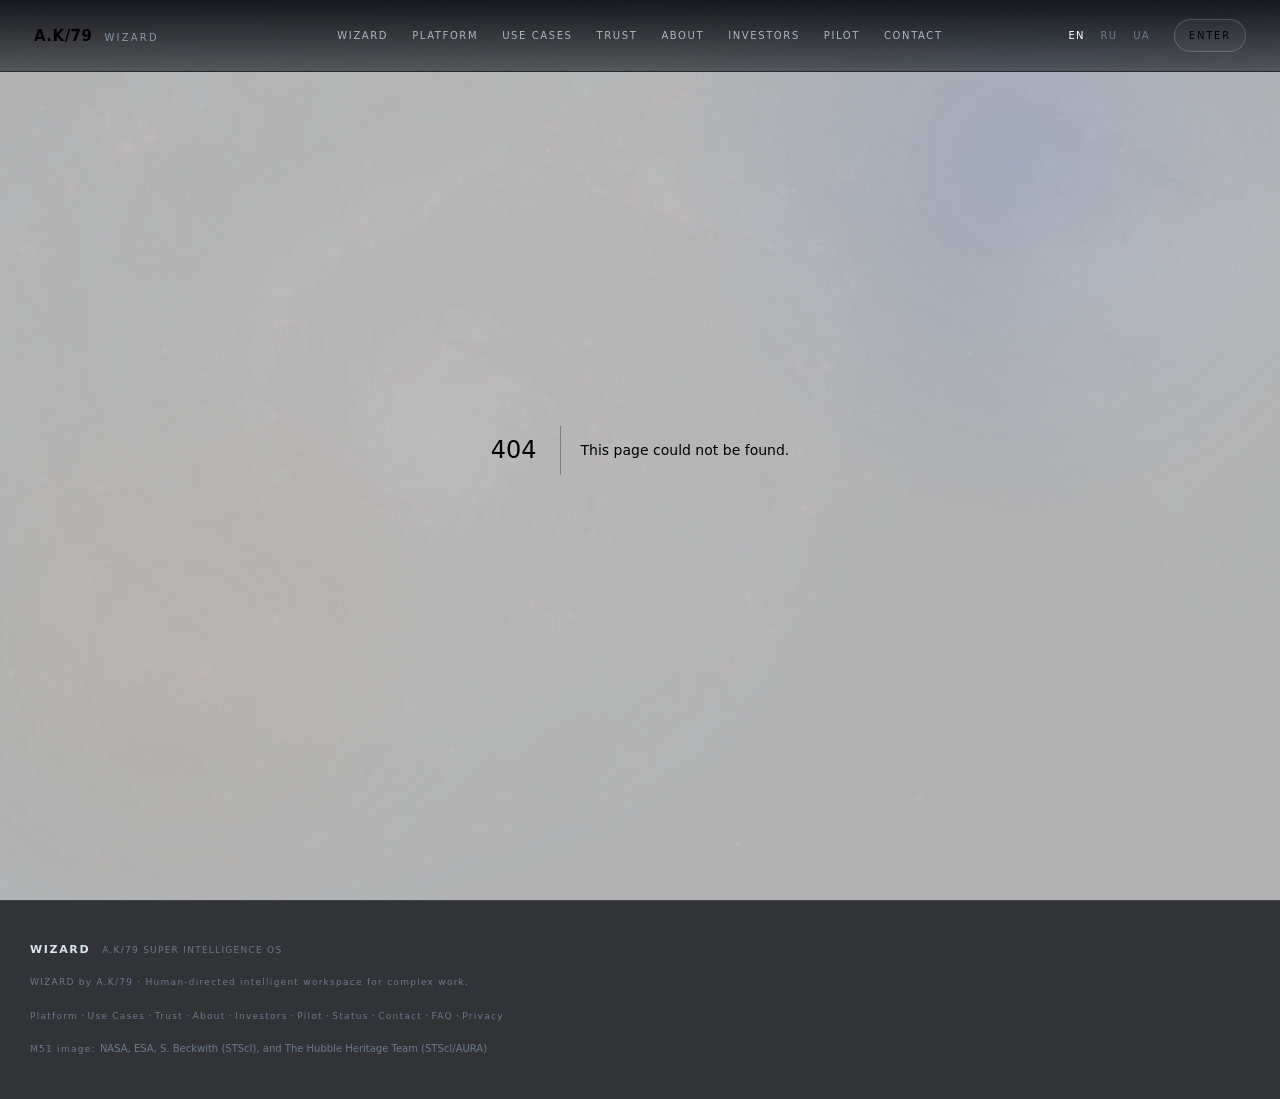
==== commit 6a729fd8: "Deploy WIZARD pilot and status surface" ====
--- a/404/index.html
+++ b/404/index.html
@@ -1 +1 @@
-<!DOCTYPE html><html lang="en" data-lang="en" translate="no" class="notranslate"><head><meta charSet="utf-8"/><meta name="viewport" content="width=device-width, initial-scale=1"/><link rel="stylesheet" href="/_next/static/chunks/3d8-t4_53r-d1.css" data-precedence="next"/><link rel="preload" as="script" fetchPriority="low" href="/_next/static/chunks/340ea0fwys4z5.js"/><script src="/_next/static/chunks/0v6qd3hxprdd2.js" async=""></script><script src="/_next/static/chunks/05tem0visqf24.js" async=""></script><script src="/_next/static/chunks/turbopack-2tfle12b84p8l.js" async=""></script><script src="/_next/static/chunks/0-wqrkt2c8f4p.js" async="" crossorigin=""></script><meta name="robots" content="noindex"/><title>WIZARD — A.K/79 SUPER INTELLIGENCE OS</title><meta name="description" content="WIZARD by A.K/79 connects research, decisions, creation and verification in a human-directed intelligent workspace for complex work."/><link rel="manifest" href="/manifest.webmanifest"/><meta name="robots" content="index, follow"/><meta name="google" content="notranslate"/><link rel="canonical" href="https://wizardak79.com/"/><meta property="og:title" content="WIZARD — A.K/79 SUPER INTELLIGENCE OS"/><meta property="og:description" content="From thought to possibility. From possibility to reality."/><meta property="og:url" content="https://wizardak79.com/"/><meta property="og:site_name" content="WIZARD"/><meta property="og:image" content="https://wizardak79.com/m51-deep.jpg"/><meta property="og:image:width" content="2560"/><meta property="og:image:height" content="1440"/><meta property="og:image:alt" content="WIZARD — A.K/79 SUPER INTELLIGENCE OS"/><meta property="og:type" content="website"/><meta name="twitter:card" content="summary_large_image"/><meta name="twitter:title" content="WIZARD — A.K/79 SUPER INTELLIGENCE OS"/><meta name="twitter:description" content="From thought to possibility. From possibility to reality."/><meta name="twitter:image" content="https://wizardak79.com/m51-deep.jpg"/><link rel="icon" href="/favicon.svg"/><title>404: This page could not be found.</title><script src="/_next/static/chunks/0cz1d0mv5g_q7.js" noModule=""></script></head><body><div hidden=""><!--$--><!--/$--></div><a class="skip-link" href="#main"><span class="localized-text"><span class="lang lang-en">Skip to content</span><span class="lang lang-ru">К содержанию</span><span class="lang lang-uk">До вмісту</span></span></a><header class="ak-header"><a class="ak-brand" href="/" aria-label="A.K/79 home"><strong class="notranslate" translate="no" lang="en" data-ak79-brand="locked">A.K/79</strong><span class="notranslate" translate="no" lang="en" data-ak79-brand="locked">WIZARD</span></a><nav class="ak-nav" aria-label="Primary navigation">            <a href="/#wizard"><span class="notranslate" translate="no" lang="en" data-ak79-brand="locked">WIZARD</span></a><a href="/platform/"><span class="localized-text"><span class="lang lang-en">PLATFORM</span><span class="lang lang-ru">ПЛАТФОРМА</span><span class="lang lang-uk">ПЛАТФОРМА</span></span></a><a href="/use-cases/"><span class="localized-text"><span class="lang lang-en">USE CASES</span><span class="lang lang-ru">СЦЕНАРИИ</span><span class="lang lang-uk">СЦЕНАРІЇ</span></span></a><a href="/trust/"><span class="localized-text"><span class="lang lang-en">TRUST</span><span class="lang lang-ru">ДОВЕРИЕ</span><span class="lang lang-uk">ДОВІРА</span></span></a><a href="/company/"><span class="localized-text"><span class="lang lang-en">ABOUT</span><span class="lang lang-ru">О НАС</span><span class="lang lang-uk">ПРО НАС</span></span></a><a href="/investors/"><span class="localized-text"><span class="lang lang-en">INVESTORS</span><span class="lang lang-ru">ИНВЕСТОРАМ</span><span class="lang lang-uk">ІНВЕСТОРАМ</span></span></a><a href="/contact/"><span class="localized-text"><span class="lang lang-en">CONTACT</span><span class="lang lang-ru">КОНТАКТЫ</span><span class="lang lang-uk">КОНТАКТИ</span></span></a></nav><div class="ak-header-actions"><details class="ak-mobile-menu"><summary><span class="localized-text"><span class="lang lang-en">MENU</span><span class="lang lang-ru">МЕНЮ</span><span class="lang lang-uk">МЕНЮ</span></span></summary><nav class="ak-mobile-menu-panel" aria-label="Mobile navigation"><a href="/#wizard"><span class="notranslate" translate="no" lang="en" data-ak79-brand="locked">WIZARD</span></a><a href="/platform/"><span class="localized-text"><span class="lang lang-en">Platform</span><span class="lang lang-ru">Платформа</span><span class="lang lang-uk">Платформа</span></span></a><a href="/use-cases/"><span class="localized-text"><span class="lang lang-en">Use Cases</span><span class="lang lang-ru">Сценарии</span><span class="lang lang-uk">Сценарії</span></span></a><a href="/trust/"><span class="localized-text"><span class="lang lang-en">Trust</span><span class="lang lang-ru">Доверие</span><span class="lang lang-uk">Довіра</span></span></a><a href="/company/"><span class="localized-text"><span class="lang lang-en">About</span><span class="lang lang-ru">О нас</span><span class="lang lang-uk">Про нас</span></span></a><a href="/investors/"><span class="localized-text"><span class="lang lang-en">Investors</span><span class="lang lang-ru">Инвесторам</span><span class="lang lang-uk">Інвесторам</span></span></a><a href="/faq/"><span class="localized-text"><span class="lang lang-en">FAQ</span><span class="lang lang-ru">Вопросы</span><span class="lang lang-uk">Запитання</span></span></a><a href="/contact/"><span class="localized-text"><span class="lang lang-en">Contact</span><span class="lang lang-ru">Контакты</span><span class="lang lang-uk">Контакти</span></span></a><a href="/privacy/"><span class="localized-text"><span class="lang lang-en">Privacy</span><span class="lang lang-ru">Приватность</span><span class="lang lang-uk">Приватність</span></span></a></nav></details><div class="language-switcher" role="group" aria-label="Language"><button type="button" class="active" aria-pressed="true" aria-label="Language: EN">EN</button><button type="button" class="" aria-pressed="false" aria-label="Language: RU">RU</button><button type="button" class="" aria-pressed="false" aria-label="Language: UA">UA</button></div><a class="ak-enter" href="/#first-thought"><span class="localized-text"><span class="lang lang-en">ENTER</span><span class="lang lang-ru">ВОЙТИ</span><span class="lang lang-uk">УВІЙТИ</span></span></a></div></header><main id="main"><div style="font-family:system-ui,&quot;Segoe UI&quot;,Roboto,Helvetica,Arial,sans-serif,&quot;Apple Color Emoji&quot;,&quot;Segoe UI Emoji&quot;;height:100vh;text-align:center;display:flex;flex-direction:column;align-items:center;justify-content:center"><div><style>body{color:#000;background:#fff;margin:0}.next-error-h1{border-right:1px solid rgba(0,0,0,.3)}@media (prefers-color-scheme:dark){body{color:#fff;background:#000}.next-error-h1{border-right:1px solid rgba(255,255,255,.3)}}</style><h1 class="next-error-h1" style="display:inline-block;margin:0 20px 0 0;padding:0 23px 0 0;font-size:24px;font-weight:500;vertical-align:top;line-height:49px">404</h1><div style="display:inline-block"><h2 style="font-size:14px;font-weight:400;line-height:49px;margin:0">This page could not be found.</h2></div></div></div><!--$--><!--/$--></main><footer class="ak-footer"><div><strong class="notranslate" translate="no" lang="en" data-ak79-brand="locked">WIZARD</strong><span class="notranslate" translate="no" lang="en" data-ak79-brand="locked">A.K/79 SUPER INTELLIGENCE OS</span></div><p><span class="localized-text"><span class="lang lang-en">WIZARD by A.K/79 · Human-directed intelligent workspace for complex work.</span><span class="lang lang-ru">WIZARD by A.K/79 · Интеллектуальная рабочая среда для сложных задач под управлением человека.</span><span class="lang lang-uk">WIZARD by A.K/79 · Інтелектуальне робоче середовище для складних завдань під керуванням людини.</span></span></p><p><a href="/platform/"><span class="localized-text"><span class="lang lang-en">Platform</span><span class="lang lang-ru">Платформа</span><span class="lang lang-uk">Платформа</span></span></a> · <a href="/use-cases/"><span class="localized-text"><span class="lang lang-en">Use Cases</span><span class="lang lang-ru">Сценарии</span><span class="lang lang-uk">Сценарії</span></span></a> · <a href="/trust/"><span class="localized-text"><span class="lang lang-en">Trust</span><span class="lang lang-ru">Доверие</span><span class="lang lang-uk">Довіра</span></span></a> · <a href="/company/"><span class="localized-text"><span class="lang lang-en">About</span><span class="lang lang-ru">О нас</span><span class="lang lang-uk">Про нас</span></span></a> · <a href="/investors/"><span class="localized-text"><span class="lang lang-en">Investors</span><span class="lang lang-ru">Инвесторам</span><span class="lang lang-uk">Інвесторам</span></span></a> · <a href="/contact/"><span class="localized-text"><span class="lang lang-en">Contact</span><span class="lang lang-ru">Контакты</span><span class="lang lang-uk">Контакти</span></span></a> · <a href="/faq/"><span class="localized-text"><span class="lang lang-en">FAQ</span><span class="lang lang-ru">Вопросы</span><span class="lang lang-uk">Запитання</span></span></a> · <a href="/privacy/"><span class="localized-text"><span class="lang lang-en">Privacy</span><span class="lang lang-ru">Приватность</span><span class="lang lang-uk">Приватність</span></span></a></p><small><span class="localized-text"><span class="lang lang-en">M51 image: </span><span class="lang lang-ru">Изображение M51: </span><span class="lang lang-uk">Зображення M51: </span></span><a href="https://esahubble.org/images/heic0506a/" target="_blank" rel="noreferrer">NASA, ESA, S. Beckwith (STScI), and The Hubble Heritage Team (STScI/AURA)</a></small></footer><script src="/_next/static/chunks/340ea0fwys4z5.js" id="_R_" async=""></script><script>(self.__next_f=self.__next_f||[]).push([0])</script><script>self.__next_f.push([1,"1:\"$Sreact.fragment\"\n11:I[68027,[\"/_next/static/chunks/0-wqrkt2c8f4p.js\"],\"default\",1]\n:HL[\"/_next/static/chunks/3d8-t4_53r-d1.css\",\"style\"]\nf:X\n0:{\"P\":null,\"c\":[\"\",\"_not-found\",\"\"],\"q\":\"\",\"i\":false,\"f\":[[[\"\",{\"children\":[\"/_not-found\",{\"children\":[\"__PAGE__\",{},\"$undefined\",\"$undefined\",4608]},\"$undefined\",\"$undefined\",4608]},\"$undefined\",\"$undefined\",4624],[[\"$\",\"$1\",\"c\",{\"children\":[[[\"$\",\"link\",\"0\",{\"rel\":\"stylesheet\",\"href\":\"/_next/static/chunks/3d8-t4_53r-d1.css\",\"precedence\":\"next\",\"crossOrigin\":\"$undefined\",\"nonce\":\"$undefined\"}],[\"$\",\"script\",\"script-0\",{\"src\":\"/_next/static/chunks/0-wqrkt2c8f4p.js\",\"async\":true,\"nonce\":\"$undefined\"}]],[\"$\",\"html\",null,{\"lang\":\"en\",\"data-lang\":\"en\",\"translate\":\"no\",\"className\":\"notranslate\",\"suppressHydrationWarning\":true,\"children\":[\"$\",\"body\",null,{\"children\":[[\"$\",\"a\",null,{\"className\":\"skip-link\",\"href\":\"#main\",\"children\":[\"$\",\"span\",null,{\"className\":\"localized-text\",\"children\":[[\"$\",\"span\",null,{\"className\":\"lang lang-en\",\"children\":\"Skip to content\"}],[\"$\",\"span\",null,{\"className\":\"lang lang-ru\",\"children\":\"К содержанию\"}],[\"$\",\"span\",null,{\"className\":\"lang lang-uk\",\"children\":\"До вмісту\"}]]}]}],[\"$\",\"header\",null,{\"className\":\"ak-header\",\"children\":[[\"$\",\"a\",null,{\"className\":\"ak-brand\",\"href\":\"/\",\"aria-label\":\"A.K/79 home\",\"children\":[[\"$\",\"strong\",null,{\"className\":\"notranslate\",\"translate\":\"no\",\"lang\":\"en\",\"data-ak79-brand\":\"locked\",\"children\":\"A.K/79\"}],[\"$\",\"span\",null,{\"className\":\"notranslate\",\"translate\":\"no\",\"lang\":\"en\",\"data-ak79-brand\":\"locked\",\"children\":\"WIZARD\"}]]}],[\"$\",\"nav\",null,{\"className\":\"ak-nav\",\"aria-label\":\"Primary navigation\",\"children\":[\"            \",[\"$\",\"a\",null,{\"href\":\"/#wizard\",\"children\":[\"$\",\"span\",null,{\"className\":\"notranslate\",\"translate\":\"no\",\"lang\":\"en\",\"data-ak79-brand\":\"locked\",\"children\":\"WIZARD\"}]}],[\"$\",\"a\",null,{\"href\":\"/platform/\",\"children\":[\"$\",\"span\",null,{\"className\":\"localized-text\",\"children\":[[\"$\",\"span\",null,{\"className\":\"lang lang-en\",\"children\":\"PLATFORM\"}],[\"$\",\"span\",null,{\"className\":\"lang lang-ru\",\"children\":\"ПЛАТФОРМА\"}],[\"$\",\"span\",null,{\"className\":\"lang lang-uk\",\"children\":\"ПЛАТФОРМА\"}]]}]}],[\"$\",\"a\",null,{\"href\":\"/use-cases/\",\"children\":[\"$\",\"span\",null,{\"className\":\"localized-text\",\"children\":[[\"$\",\"span\",null,{\"className\":\"lang lang-en\",\"children\":\"USE CASES\"}],[\"$\",\"span\",null,{\"className\":\"lang lang-ru\",\"children\":\"СЦЕНАРИИ\"}],[\"$\",\"span\",null,{\"className\":\"lang lang-uk\",\"children\":\"СЦЕНАРІЇ\"}]]}]}],[\"$\",\"a\",null,{\"href\":\"/trust/\",\"children\":[\"$\",\"span\",null,{\"className\":\"localized-text\",\"children\":[[\"$\",\"span\",null,{\"className\":\"lang lang-en\",\"children\":\"TRUST\"}],[\"$\",\"span\",null,{\"className\":\"lang lang-ru\",\"children\":\"ДОВЕРИЕ\"}],[\"$\",\"span\",null,{\"className\":\"lang lang-uk\",\"children\":\"ДОВІРА\"}]]}]}],[\"$\",\"a\",null,{\"href\":\"/company/\",\"children\":[\"$\",\"span\",null,{\"className\":\"localized-text\",\"children\":[[\"$\",\"span\",null,{\"className\":\"lang lang-en\",\"children\":\"ABOUT\"}],[\"$\",\"span\",null,{\"className\":\"lang lang-ru\",\"children\":\"О НАС\"}],[\"$\",\"span\",null,{\"className\":\"lang lang-uk\",\"children\":\"ПРО НАС\"}]]}]}],[\"$\",\"a\",null,{\"href\":\"/investors/\",\"children\":[\"$\",\"span\",null,{\"className\":\"localized-text\",\"children\":[[\"$\",\"span\",null,{\"className\":\"lang lang-en\",\"children\":\"INVESTORS\"}],[\"$\",\"span\",null,{\"className\":\"lang lang-ru\",\"children\":\"ИНВЕСТОРАМ\"}],[\"$\",\"span\",null,{\"className\":\"lang lang-uk\",\"children\":\"ІНВЕСТОРАМ\"}]]}]}],[\"$\",\"a\",null,{\"href\":\"/contact/\",\"children\":[\"$\",\"span\",null,{\"className\":\"localized-text\",\"children\":[[\"$\",\"span\",null,{\"className\":\"lang lang-en\",\"children\":\"CONTACT\"}],[\"$\",\"span\",null,{\"className\":\"lang lang-ru\",\"children\":\"КОНТАКТЫ\"}],[\"$\",\"span\",null,{\"className\":\"lang lang-uk\",\"children\":\"КОНТАКТИ\"}]]}]}]]}],[\"$\",\"div\",null,{\"className\":\"ak-header-actions\",\"children\":[[\"$\",\"details\",null,{\"className\":\"ak-mobile-menu\",\"children\":[[\"$\",\"summary\",null,{\"children\":[\"$\",\"span\",null,{\"className\":\"localized-text\",\"children\":[[\"$\",\"span\",null,{\"className\":\"lang lang-en\",\"children\":\"MENU\"}],[\"$\",\"span\",null,{\"className\":\"lang lang-ru\",\"children\":\"МЕНЮ\"}],[\"$\",\"span\",null,{\"className\":\"lang lang-uk\",\"children\":\"МЕНЮ\"}]]}]}],[\"$\",\"nav\",null,{\"className\":\"ak-mobile-menu-panel\",\"aria-label\":\"Mobile navigation\",\"children\":[[\"$\",\"a\",null,{\"href\":\"/#wizard\",\"children\":[\"$\",\"span\",null,{\"className\":\"notranslate\",\"translate\":\"no\",\"lang\":\"en\",\"data-ak79-brand\":\"locked\",\"children\":\"WIZARD\"}]}],[\"$\",\"a\",null,{\"href\":\"/platform/\",\"children\":[\"$\",\"span\",null,{\"className\":\"localized-text\",\"children\":[[\"$\",\"span\",null,{\"className\":\"lang lang-en\",\"children\":\"Platform\"}],[\"$\",\"span\",null,{\"className\":\"lang lang-ru\",\"children\":\"Платформа\"}],[\"$\",\"span\",null,{\"className\":\"lang lang-uk\",\"children\":\"Платформа\"}]]}]}],[\"$\",\"a\",null,{\"href\":\"/use-cases/\",\"children\":[\"$\",\"span\",null,{\"className\":\"localized-text\",\"children\":[[\"$\",\"span\",null,{\"className\":\"lang lang-en\",\"children\":\"Use Cases\"}],[\"$\",\"span\",null,{\"className\":\"lang lang-ru\",\"children\":\"Сценарии\"}],[\"$\",\"span\",null,{\"className\":\"lang lang-uk\",\"children\":\"Сценарії\"}]]}]}],[\"$\",\"a\",null,{\"href\":\"/trust/\",\"children\":[\"$\",\"span\",null,{\"className\":\"localized-text\",\"children\":[[\"$\",\"span\",null,{\"className\":\"lang lang-en\",\"children\":\"Trust\"}],\"$L2\",\"$L3\"]}]}],\"$L4\",\"$L5\",\"$L6\",\"$L7\",\"$L8\"]}]]}],\"$L9\",\"$La\"]}]]}],\"$Lb\",\"$Lc\"]}]}]]}],{\"children\":[\"$Ld\",{\"children\":[\"$Le\",{},null,false,null]},null,false,\"$f\"]},null,false,null],\"$L10\",false]],\"m\":\"$undefined\",\"G\":[\"$11\",[\"$L12\"]],\"S\":true,\"h\":null,\"r\":\"$undefined\",\"s\":\"$undefined\",\"a\":\"$undefined\",\"l\":\"$undefined\",\"p\":\"$undefined\",\"d\":\"$undefined\",\"b\":\"ATDBTLyAMDHybxcr_CirW\"}\n13:I[7783,[\"/_next/static/chunks/0-wqrkt2c8f4p.js\"],\"default\"]\n14:I[39756,[\"/_next/static/chunks/0-wqrkt2c8f4p.js\"],\"default\"]\n15:I[37457,[\"/_next/static/chunks/0-wqrkt2c8f4p.js\"],\"default\"]\n16:I[97367,[\"/_next/static/chunks/0-wqrkt2c8f4p.js\"],\"OutletBoundary\"]\n17:\"$Sreact.suspense\"\n19:I[97367,[\"/_next/static/chunks/0-wqrkt2c8f4p.js\"],\"ViewportBoundary\"]\n1b:I[97367,[\"/_next/static/chunks/0-wqrkt2c8f4p.js\"],\"MetadataBoundary\"]\n2:[\"$\",\"span\",null,{\"className\":\"lang lang-ru\",\"children\":\"Доверие\"}]\n3:[\"$\",\"span\",null,{\"className\":\"lang lang-uk\",\"children\":\"Довіра\"}]\n4:[\"$\",\"a\",null,{\"href\":\"/company/\",\"children\":[\"$\",\"span\",null,{\"className\":\"localized-text\",\"children\":[[\"$\",\"span\",null,{\"className\":\"lang lang-en\",\"children\":\"About\"}],[\"$\",\"span\",null,{\"className\":\"lang lang-ru\",\"children\":\"О нас\"}],[\"$\",\"span\",null,{\"className\":\"lang lang-uk\",\"children\":\"Про нас\"}]]}]}]\n5:[\"$\",\"a\",null,{\"href\":\"/investors/\",\"children\":[\"$\",\"span\",null,{\"className\":\"localized-text\",\"children\":[[\"$\",\"span\",null,{\"className\":\"lang lang-en\",\"children\":\"Investors\"}],[\"$\",\"span\",null,{\"className\":\"lang lang-ru\",\"children\":\"Инвесторам\"}],[\"$\",\"span\",null,{\"className\":\"lang lang-uk\",\"children\":\"Інвесторам\"}]]}]}]\n6:[\"$\",\"a\",null,{\"href\":\"/faq/\",\"children\":[\"$\",\"span\",null,{\"className\":\"localized-text\",\"children\":[[\"$\",\"span\",null,{\"className\":\"lang lang-en\",\"children\":\"FAQ\"}],[\"$\",\"span\",null,{\"className\":\"lang lang-ru\",\"children\":\"Вопросы\"}],[\"$\",\"span\",null,{\"className\":\"lang lang-uk\",\"children\":\"Запитання\"}]]}]}]\n7:[\"$\",\"a\",null,{\"href\":\"/contact/\",\"children\":[\"$\",\"span\",null,{\"className\":\"localized-text\",\"children\":[[\"$\",\"span\",null,{\"className\":\"lang lang-en\",\"children\":\"Contact\"}],[\"$\",\"span\",null,{\"className\":\"lang lang-ru\",\"children\":\"Контакты\"}],[\"$\",\"span\",null,{\"className\":\"lang lang-uk\",\"children\":\"Контакти\"}]]}]}]\n8:[\"$\",\"a\",null,{\"href\":\"/privacy/\",\"children\":[\"$\",\"span\",null,{\"className\":\"localized-text\",\"children\":[[\"$\",\"span\",null,{\"className\":\"lang lang-en\",\"children\":\"Privacy\"}],[\"$\",\"span\",null,{\"className\":\"lang lang-ru\",\"children\":\"Приватность\"}],[\"$\",\"span\",null,{\"className\":\"lang lang-uk\",\"children\":\"Приватність\"}]]}]}]\n9:[\"$\",\"$L13\",null,{}]\na:[\"$\",\"a\",null,{\"className\":\"ak-enter\",\"href\":\"/#first-thought\",\"children\":[\"$\",\"span\",null,{\"className\":\"localized-text\",\"children\":[[\"$\",\"span\",null,{\"className\":\"lang lang-en\",\"children\":\"ENTER\"}],[\"$\",\"span\",null,{\"className\":\"lang lang-ru\",\"children\":\"ВОЙТИ\"}],[\"$\",\"span\",null,{\"className\":\"lang lang-uk\",\"children\":\"УВІЙТИ\"}]]}]}]\nb:[\"$\",\"main\",null,{\"id\":\"main\",\"children\":[\"$\",\"$L14\",null,{\"parallelRouterKey\":\"children\",\"error\":\"$undefined\",\"errorStyles\":\"$undefined\",\"errorScripts\":\"$undefined\",\"template\":[\"$\",\"$L15\",null,{}],\"templateStyles\":\"$undefined\",\"templateScripts\":\"$undefined\",\"notFound\":[[[\"$\",\"title\",null,{\"children\":\"404: This page could not be found.\"}],[\"$\",\"div\",null,{\"style\":{\"fontFamily\":\"system-ui,\\\"Segoe UI\\\",Roboto,Helvetica,Arial,sans-serif,\\\"Apple Color Emoji\\\",\\\"Segoe UI Emoji\\\"\",\"height\":\"100vh\",\"textAlign\":\"center\",\"display\":\"flex\",\"flexDirection\":\"column\",\"alignItems\":\"center\",\"justifyContent\":\"center\"},\"children\":[\"$\",\"div\",null,{\"children\":[[\"$\",\"style\",null,{\"dangerouslySetInnerHTML\":{\"__html\":\"body{color:#000;background:#fff;margin:0}.next-error-h1{border-right:1px solid rgba(0,0,0,.3)}@media (prefers-color-scheme:dark){body{color:#fff;background:#000}.next-error-h1{border-right:1px solid rgba(255,255,255,.3)}}\"}}],[\"$\",\"h1\",null,{\"className\":\"next-error-h1\",\"style\":{\"display\":\"inline-block\",\"margin\":\"0 20px 0 0\",\"padding\":\"0 23px 0 0\",\"fontSize\":24,\"fontWeight\":500,\"verticalAlign\":\"top\",\"lineHeight\":\"49px\"},\"children\":404}],[\"$\",\"div\",null,{\"style\":{\"display\":\"inline-block\"},\"children\":[\"$\",\"h2\",null,{\"style\":{\"fontSize\":14,\"fontWeight\":400,\"lineHeight\":\"49px\",\"margin\":0},\"children\":\"This page could not be found.\"}]}]]}]}]],[]],\"forbidden\":\"$undefined\",\"unauthorized\":\"$undefined\"}]}]\nc:[\"$\",\"footer\",null,{\"className\":\"ak-footer\",\"children\":[[\"$\",\"div\",null,{\"children\":[[\"$\",\"strong\",null,{\"className\":\"notranslate\",\"translate\":\"no\",\"lang\":\"en\",\"data-ak79-brand\":\"locked\",\"children\":\"WIZARD\"}],[\"$\",\"span\",null,{\"className\":\"notranslate\",\"translate\":\"no\",\"lang\":\"en\",\"data-ak79-brand\":\"locked\",\"children\":\"A.K/79 SUPER INTELLIGENCE OS\"}]]}],[\"$\",\"p\",null,{\"children\":[\"$\",\"span\",null,{\"className\":\"localized-text\",\"children\":[[\"$\",\"span\",null,{\"className\":\"lang lang-en\",\"children\":\"WIZARD by A.K/79 · Human-directed intelligent workspace for complex work.\"}],[\"$\",\"span\",null,{\"className\":\"lang lang-ru\",\"children\":\"WIZARD by A.K/79 · Интеллектуальная рабочая среда для сложных задач под управлением человека.\"}],[\"$\",\"span\",null,{\"className\":\"lang lang-uk\",\"children\":\"WIZARD by A.K/79 · Інтелектуальне робоче середовище для складних завдань під керуванням людини.\"}]]}]}],[\"$\",\"p\",null,{\"children\":[[\"$\",\"a\",null,{\"href\":\"/platform/\",\"children\":[\"$\",\"span\",null,{\"className\":\"localized-text\",\"children\":[[\"$\",\"span\",null,{\"className\":\"lang lang-en\",\"children\":\"Platform\"}],[\"$\",\"span\",null,{\"className\":\"lang lang-ru\",\"children\":\"Платформа\"}],[\"$\",\"span\",null,{\"className\":\"lang lang-uk\",\"children\":\"Платформа\"}]]}]}],\" · \",[\"$\",\"a\",null,{\"href\":\"/use-cases/\",\"children\":[\"$\",\"span\",null,{\"className\":\"localized-text\",\"children\":[[\"$\",\"span\",null,{\"className\":\"lang lang-en\",\"children\":\"Use Cases\"}],[\"$\",\"span\",null,{\"className\":\"lang lang-ru\",\"children\":\"Сценарии\"}],[\"$\",\"span\",null,{\"className\":\"lang lang-uk\",\"children\":\"Сценарії\"}]]}]}],\" · \",[\"$\",\"a\",null,{\"href\":\"/trust/\",\"children\":[\"$\",\"span\",null,{\"className\":\"localized-text\",\"children\":[[\"$\",\"span\",null,{\"className\":\"lang lang-en\",\"children\":\"Trust\"}],[\"$\",\"span\",null,{\"className\":\"lang lang-ru\",\"children\":\"Доверие\"}],[\"$\",\"span\",null,{\"className\":\"lang lang-uk\",\"children\":\"Довіра\"}]]}]}],\" · \",[\"$\",\"a\",null,{\"href\":\"/company/\",\"children\":[\"$\",\"span\",null,{\"className\":\"localized-text\",\"children\":[[\"$\",\"span\",null,{\"className\":\"lang lang-en\",\"children\":\"About\"}],[\"$\",\"span\",null,{\"className\":\"lang lang-ru\",\"children\":\"О нас\"}],[\"$\",\"span\",null,{\"className\":\"lang lang-uk\",\"children\":\"Про нас\"}]]}]}],\" · \",[\"$\",\"a\",null,{\"href\":\"/investors/\",\"children\":[\"$\",\"span\",null,{\"className\":\"localized-text\",\"children\":[[\"$\",\"span\",null,{\"className\":\"lang lang-en\",\"children\":\"Investors\"}],[\"$\",\"span\",null,{\"className\":\"lang lang-ru\",\"children\":\"Инвесторам\"}],[\"$\",\"span\",null,{\"className\":\"lang lang-uk\",\"children\":\"Інвесторам\"}]]}]}],\" · \",[\"$\",\"a\",null,{\"href\":\"/contact/\",\"children\":[\"$\",\"span\",null,{\"className\":\"localized-text\",\"children\":[[\"$\",\"span\",null,{\"className\":\"lang lang-en\",\"children\":\"Contact\"}],[\"$\",\"span\",null,{\"className\":\"lang lang-ru\",\"children\":\"Контакты\"}],[\"$\",\"span\",null,{\"className\":\"lang lang-uk\",\"children\":\"Контакти\"}]]}]}],\" · \",[\"$\",\"a\",null,{\"href\":\"/faq/\",\"children\":[\"$\",\"span\",null,{\"className\":\"localized-text\",\"children\":[[\"$\",\"span\",null,{\"className\":\"lang lang-en\",\"children\":\"FAQ\"}],[\"$\",\"span\",null,{\"className\":\"lang lang-ru\",\"children\":\"Вопросы\"}],[\"$\",\"span\",null,{\"className\":\"lang lang-uk\",\"children\":\"Запитання\"}]]}]}],\" · \",[\"$\",\"a\",null,{\"href\":\"/privacy/\",\"children\":[\"$\",\"span\",null,{\"className\":\"localized-text\",\"children\":[[\"$\",\"span\",null,{\"className\":\"lang lang-en\",\"children\":\"Privacy\"}],[\"$\",\"span\",null,{\"className\":\"lang lang-ru\",\"children\":\"Приватность\"}],[\"$\",\"span\",null,{\"className\":\"lang lang-uk\",\"children\":\"Приватність\"}]]}]}]]}],[\"$\",\"small\",null,{\"children\":[[\"$\",\"span\",null,{\"className\":\"localized-text\",\"children\":[[\"$\",\"span\",null,{\"className\":\"lang lang-en\",\"children\":\"M51 image: \"}],[\"$\",\"span\",null,{\"className\":\"lang lang-ru\",\"children\":\"Изображение M51: \"}],[\"$\",\"span\",null,{\"className\":\"lang lang-uk\",\"children\":\"Зображення M51: \"}]]}],[\"$\",\"a\",null,{\"href\":\"https://esahubble.org/images/heic0506a/\",\"target\":\"_blank\",\"rel\":\"noreferrer\",\"children\":\"NASA, ESA, S. Beckwith (STScI), and The Hubble Heritage Team (STScI/AURA)\"}]]}]]}]\nd:[\"$\",\"$1\",\"c\",{\"children\":[null,[\"$\",\"$L14\",null,{\"parallelRouterKey\":\"children\",\"error\":\"$undefined\",\"errorStyles\":\"$undefined\",\"errorScripts\":\"$undefined\",\"template\":[\"$\",\"$L15\",null,{}],\"templateStyles\":\"$undefined\",\"templateScripts\":\"$undefined\",\"notFound\":\"$undefined\",\"forbidden\":\"$undefined\",\"unauthorized\":\"$undefined\"}]]}]\ne:[\"$\",\"$1\",\"c\",{\"children\":[[[\"$\",\"title\",null,{\"children\":\"404: This page could not be found.\"}],[\"$\",\"div\",null,{\"style\":\"$b:props:children:props:notFound:0:1:props:style\",\"children\":[\"$\",\"div\",null,{\"children\":[[\"$\",\"style\",null,{\"dangerouslySetInnerHTML\":{\"__html\":\"body{color:#000;background:#fff;margin:0}.next-error-h1{border-right:1px solid rgba(0,0,0,.3)}@media (prefers-color-scheme:dark){body{color:#fff;background:#000}.next-error-h1{border-right:1px solid rgba(255,255,255,.3)}}\"}}],[\"$\",\"h1\",null,{\"className\":\"next-error-h1\",\"style\":\"$b:props:children:props:notFound:0:1:props:children:props:children:1:props:style\",\"children\":404}],[\"$\",\"div\",null,{\"style\":\"$b:props:children:props:notFound:0:1:props:children:props:children:2:props:style\",\"children\":[\"$\",\"h2\",null,{\"style\":\"$b:props:children:props:notFound:0:1:props:children:props:children:2:props:children:props:style\",\"children\":\"This page could not be found.\"}]}]]}]}]],null,[\"$\",\"$L16\",null,{\"children\":[\"$\",\"$17\",null,{\"name\":\"Next.MetadataOutlet\",\"children\":\"$@18\"}]}]]}]\n10:[\"$\",\"$1\",\"h\",{\"children\":[[\"$\",\"meta\",null,{\"name\":\"robots\",\"content\":\"noindex\"}],[\"$\",\"$L19\",null,{\"children\":\"$L1a\"}],[\"$\",\"div\",null,{\"hidden\":true,\"children\":[\"$\",\"$L1b\",null,{\"children\":[\"$\",\"$17\",null,{\"name\":\"Next.Metadata\",\"children\":\"$L1c\"}]}]}],null]}]\n12:[\"$\",\"link\",\"0\",{\"rel\":\"stylesheet\",\"href\":\"/_next/static/chunks/3d8-t4_53r-d1.css\",\"precedence\":\"next\",\"crossOrigin\":\"$undefined\",\"nonce\":\"$undefined\"}]\nf:C\n1a:[[\"$\",\"meta\",\"0\",{\"charSet\":\"utf-8\"}],[\"$\",\"meta\",\"1\",{\"name\":\"viewport\",\"content\":\"width=device-width, initial-scale=1\"}]]\n1d:I[27201,[\"/_next/static/chunks/0-wqrkt2c8f4p.js\"],\"IconMark\"]\n18:null\n1c:[[\"$\",\"title\",\"0\",{\"children\":\"WIZARD — A.K/79 SUPER INTELLIGENCE OS\"}],[\"$\",\"meta\",\"1\",{\"name\":\"description\",\"content\":\"WIZARD by A.K/79 connects research, decisions, creation and verification in a human-directed intelligent workspace for complex work.\"}],[\"$\",\"link\",\"2\",{\"rel\":\"manifest\",\"href\":\"/manifest.webmanifest\",\"crossOrigin\":\"$undefined\"}],[\"$\",\"meta\",\"3\",{\"name\":\"robots\",\"content\":\"index, follow\"}],[\"$\",\"meta\",\"4\",{\"name\":\"google\",\"content\":\"notranslate\"}],[\"$\",\"link\",\"5\",{\"rel\":\"canonical\",\"href\":\"https://wizardak79.com/\"}],[\"$\",\"meta\",\"6\",{\"property\":\"og:title\",\"content\":\"WIZARD — A.K/79 SUPER INTELLIGENCE OS\"}],[\"$\",\"meta\",\"7\",{\"property\":\"og:description\",\"content\":\"From thought to possibility. From possibility to reality.\"}],[\"$\",\"meta\",\"8\",{\"property\":\"og:url\",\"content\":\"https://wizardak79.com/\"}],[\"$\",\"meta\",\"9\",{\"property\":\"og:site_name\",\"content\":\"WIZARD\"}],[\"$\",\"meta\",\"10\",{\"property\":\"og:image\",\"content\":\"https://wizardak79.com/m51-deep.jpg\"}],[\"$\",\"meta\",\"11\",{\"property\":\"og:image:width\",\"content\":\"2560\"}],[\"$\",\"meta\",\"12\",{\"property\":\"og:image:height\",\"content\":\"1440\"}],[\"$\",\"meta\",\"13\",{\"property\":\"og:image:alt\",\"content\":\"WIZARD — A.K/79 SUPER INTELLIGENCE OS\"}],[\"$\",\"meta\",\"14\",{\"property\":\"og:type\",\"content\":\"website\"}],[\"$\",\"meta\",\"15\",{\"name\":\"twitter:card\",\"content\":\"summary_large_image\"}],[\"$\",\"meta\",\"16\",{\"name\":\"twitter:title\",\"content\":\"WIZARD — A.K/79 SUPER INTELLIGENCE OS\"}],[\"$\",\"meta\",\"17\",{\"name\":\"twitter:description\",\"content\":\"From thought to possibility. From possibility to reality.\"}],[\"$\",\"meta\",\"18\",{\"name\":\"twitter:image\",\"content\":\"https://wizardak79.com/m51-deep.jpg\"}],[\"$\",\"link\",\"19\",{\"rel\":\"icon\",\"href\":\"/favicon.svg\"}],[\"$\",\"$L1d\",\"20\",{}]]\n"])</script></body></html>+<!DOCTYPE html><html lang="en" data-lang="en" translate="no" class="notranslate"><head><meta charSet="utf-8"/><meta name="viewport" content="width=device-width, initial-scale=1"/><link rel="stylesheet" href="/_next/static/chunks/2sowdji7xpm32.css" data-precedence="next"/><link rel="preload" as="script" fetchPriority="low" href="/_next/static/chunks/340ea0fwys4z5.js"/><script src="/_next/static/chunks/0v6qd3hxprdd2.js" async=""></script><script src="/_next/static/chunks/05tem0visqf24.js" async=""></script><script src="/_next/static/chunks/turbopack-2tfle12b84p8l.js" async=""></script><script src="/_next/static/chunks/0-wqrkt2c8f4p.js" async="" crossorigin=""></script><meta name="robots" content="noindex"/><title>WIZARD — A.K/79 SUPER INTELLIGENCE OS</title><meta name="description" content="WIZARD by A.K/79 connects research, decisions, creation and verification in a human-directed intelligent workspace for complex work."/><link rel="manifest" href="/manifest.webmanifest"/><meta name="robots" content="index, follow"/><meta name="google" content="notranslate"/><link rel="canonical" href="https://wizardak79.com/"/><meta property="og:title" content="WIZARD — A.K/79 SUPER INTELLIGENCE OS"/><meta property="og:description" content="From thought to possibility. From possibility to reality."/><meta property="og:url" content="https://wizardak79.com/"/><meta property="og:site_name" content="WIZARD"/><meta property="og:image" content="https://wizardak79.com/m51-deep.jpg"/><meta property="og:image:width" content="2560"/><meta property="og:image:height" content="1440"/><meta property="og:image:alt" content="WIZARD — A.K/79 SUPER INTELLIGENCE OS"/><meta property="og:type" content="website"/><meta name="twitter:card" content="summary_large_image"/><meta name="twitter:title" content="WIZARD — A.K/79 SUPER INTELLIGENCE OS"/><meta name="twitter:description" content="From thought to possibility. From possibility to reality."/><meta name="twitter:image" content="https://wizardak79.com/m51-deep.jpg"/><link rel="icon" href="/favicon.svg"/><title>404: This page could not be found.</title><script src="/_next/static/chunks/0cz1d0mv5g_q7.js" noModule=""></script></head><body><div hidden=""><!--$--><!--/$--></div><a class="skip-link" href="#main"><span class="localized-text"><span class="lang lang-en">Skip to content</span><span class="lang lang-ru">К содержанию</span><span class="lang lang-uk">До вмісту</span></span></a><header class="ak-header"><a class="ak-brand" href="/" aria-label="A.K/79 home"><strong class="notranslate" translate="no" lang="en" data-ak79-brand="locked">A.K/79</strong><span class="notranslate" translate="no" lang="en" data-ak79-brand="locked">WIZARD</span></a><nav class="ak-nav" aria-label="Primary navigation">            <a href="/#wizard"><span class="notranslate" translate="no" lang="en" data-ak79-brand="locked">WIZARD</span></a><a href="/platform/"><span class="localized-text"><span class="lang lang-en">PLATFORM</span><span class="lang lang-ru">ПЛАТФОРМА</span><span class="lang lang-uk">ПЛАТФОРМА</span></span></a><a href="/use-cases/"><span class="localized-text"><span class="lang lang-en">USE CASES</span><span class="lang lang-ru">СЦЕНАРИИ</span><span class="lang lang-uk">СЦЕНАРІЇ</span></span></a><a href="/trust/"><span class="localized-text"><span class="lang lang-en">TRUST</span><span class="lang lang-ru">ДОВЕРИЕ</span><span class="lang lang-uk">ДОВІРА</span></span></a><a href="/company/"><span class="localized-text"><span class="lang lang-en">ABOUT</span><span class="lang lang-ru">О НАС</span><span class="lang lang-uk">ПРО НАС</span></span></a><a href="/investors/"><span class="localized-text"><span class="lang lang-en">INVESTORS</span><span class="lang lang-ru">ИНВЕСТОРАМ</span><span class="lang lang-uk">ІНВЕСТОРАМ</span></span></a><a href="/pilot/"><span class="localized-text"><span class="lang lang-en">PILOT</span><span class="lang lang-ru">ПИЛОТ</span><span class="lang lang-uk">ПІЛОТ</span></span></a><a href="/contact/"><span class="localized-text"><span class="lang lang-en">CONTACT</span><span class="lang lang-ru">КОНТАКТЫ</span><span class="lang lang-uk">КОНТАКТИ</span></span></a></nav><div class="ak-header-actions"><details class="ak-mobile-menu"><summary><span class="localized-text"><span class="lang lang-en">MENU</span><span class="lang lang-ru">МЕНЮ</span><span class="lang lang-uk">МЕНЮ</span></span></summary><nav class="ak-mobile-menu-panel" aria-label="Mobile navigation"><a href="/#wizard"><span class="notranslate" translate="no" lang="en" data-ak79-brand="locked">WIZARD</span></a><a href="/platform/"><span class="localized-text"><span class="lang lang-en">Platform</span><span class="lang lang-ru">Платформа</span><span class="lang lang-uk">Платформа</span></span></a><a href="/use-cases/"><span class="localized-text"><span class="lang lang-en">Use Cases</span><span class="lang lang-ru">Сценарии</span><span class="lang lang-uk">Сценарії</span></span></a><a href="/trust/"><span class="localized-text"><span class="lang lang-en">Trust</span><span class="lang lang-ru">Доверие</span><span class="lang lang-uk">Довіра</span></span></a><a href="/company/"><span class="localized-text"><span class="lang lang-en">About</span><span class="lang lang-ru">О нас</span><span class="lang lang-uk">Про нас</span></span></a><a href="/investors/"><span class="localized-text"><span class="lang lang-en">Investors</span><span class="lang lang-ru">Инвесторам</span><span class="lang lang-uk">Інвесторам</span></span></a><a href="/pilot/"><span class="localized-text"><span class="lang lang-en">Pilot</span><span class="lang lang-ru">Пилот</span><span class="lang lang-uk">Пілот</span></span></a><a href="/status/"><span class="localized-text"><span class="lang lang-en">Status</span><span class="lang lang-ru">Статус</span><span class="lang lang-uk">Статус</span></span></a><a href="/faq/"><span class="localized-text"><span class="lang lang-en">FAQ</span><span class="lang lang-ru">Вопросы</span><span class="lang lang-uk">Запитання</span></span></a><a href="/contact/"><span class="localized-text"><span class="lang lang-en">Contact</span><span class="lang lang-ru">Контакты</span><span class="lang lang-uk">Контакти</span></span></a><a href="/privacy/"><span class="localized-text"><span class="lang lang-en">Privacy</span><span class="lang lang-ru">Приватность</span><span class="lang lang-uk">Приватність</span></span></a></nav></details><div class="language-switcher" role="group" aria-label="Language"><button type="button" class="active" aria-pressed="true" aria-label="Language: EN">EN</button><button type="button" class="" aria-pressed="false" aria-label="Language: RU">RU</button><button type="button" class="" aria-pressed="false" aria-label="Language: UA">UA</button></div><a class="ak-enter" href="/#first-thought"><span class="localized-text"><span class="lang lang-en">ENTER</span><span class="lang lang-ru">ВОЙТИ</span><span class="lang lang-uk">УВІЙТИ</span></span></a></div></header><main id="main"><div style="font-family:system-ui,&quot;Segoe UI&quot;,Roboto,Helvetica,Arial,sans-serif,&quot;Apple Color Emoji&quot;,&quot;Segoe UI Emoji&quot;;height:100vh;text-align:center;display:flex;flex-direction:column;align-items:center;justify-content:center"><div><style>body{color:#000;background:#fff;margin:0}.next-error-h1{border-right:1px solid rgba(0,0,0,.3)}@media (prefers-color-scheme:dark){body{color:#fff;background:#000}.next-error-h1{border-right:1px solid rgba(255,255,255,.3)}}</style><h1 class="next-error-h1" style="display:inline-block;margin:0 20px 0 0;padding:0 23px 0 0;font-size:24px;font-weight:500;vertical-align:top;line-height:49px">404</h1><div style="display:inline-block"><h2 style="font-size:14px;font-weight:400;line-height:49px;margin:0">This page could not be found.</h2></div></div></div><!--$--><!--/$--></main><footer class="ak-footer"><div><strong class="notranslate" translate="no" lang="en" data-ak79-brand="locked">WIZARD</strong><span class="notranslate" translate="no" lang="en" data-ak79-brand="locked">A.K/79 SUPER INTELLIGENCE OS</span></div><p><span class="localized-text"><span class="lang lang-en">WIZARD by A.K/79 · Human-directed intelligent workspace for complex work.</span><span class="lang lang-ru">WIZARD by A.K/79 · Интеллектуальная рабочая среда для сложных задач под управлением человека.</span><span class="lang lang-uk">WIZARD by A.K/79 · Інтелектуальне робоче середовище для складних завдань під керуванням людини.</span></span></p><p><a href="/platform/"><span class="localized-text"><span class="lang lang-en">Platform</span><span class="lang lang-ru">Платформа</span><span class="lang lang-uk">Платформа</span></span></a> · <a href="/use-cases/"><span class="localized-text"><span class="lang lang-en">Use Cases</span><span class="lang lang-ru">Сценарии</span><span class="lang lang-uk">Сценарії</span></span></a> · <a href="/trust/"><span class="localized-text"><span class="lang lang-en">Trust</span><span class="lang lang-ru">Доверие</span><span class="lang lang-uk">Довіра</span></span></a> · <a href="/company/"><span class="localized-text"><span class="lang lang-en">About</span><span class="lang lang-ru">О нас</span><span class="lang lang-uk">Про нас</span></span></a> · <a href="/investors/"><span class="localized-text"><span class="lang lang-en">Investors</span><span class="lang lang-ru">Инвесторам</span><span class="lang lang-uk">Інвесторам</span></span></a> · <a href="/pilot/"><span class="localized-text"><span class="lang lang-en">Pilot</span><span class="lang lang-ru">Пилот</span><span class="lang lang-uk">Пілот</span></span></a> · <a href="/status/"><span class="localized-text"><span class="lang lang-en">Status</span><span class="lang lang-ru">Статус</span><span class="lang lang-uk">Статус</span></span></a> · <a href="/contact/"><span class="localized-text"><span class="lang lang-en">Contact</span><span class="lang lang-ru">Контакты</span><span class="lang lang-uk">Контакти</span></span></a> · <a href="/faq/"><span class="localized-text"><span class="lang lang-en">FAQ</span><span class="lang lang-ru">Вопросы</span><span class="lang lang-uk">Запитання</span></span></a> · <a href="/privacy/"><span class="localized-text"><span class="lang lang-en">Privacy</span><span class="lang lang-ru">Приватность</span><span class="lang lang-uk">Приватність</span></span></a></p><small><span class="localized-text"><span class="lang lang-en">M51 image: </span><span class="lang lang-ru">Изображение M51: </span><span class="lang lang-uk">Зображення M51: </span></span><a href="https://esahubble.org/images/heic0506a/" target="_blank" rel="noreferrer">NASA, ESA, S. Beckwith (STScI), and The Hubble Heritage Team (STScI/AURA)</a></small></footer><script src="/_next/static/chunks/340ea0fwys4z5.js" id="_R_" async=""></script><script>(self.__next_f=self.__next_f||[]).push([0])</script><script>self.__next_f.push([1,"1:\"$Sreact.fragment\"\n14:I[68027,[\"/_next/static/chunks/0-wqrkt2c8f4p.js\"],\"default\",1]\n:HL[\"/_next/static/chunks/2sowdji7xpm32.css\",\"style\"]\n12:X\n0:{\"P\":null,\"c\":[\"\",\"_not-found\",\"\"],\"q\":\"\",\"i\":false,\"f\":[[[\"\",{\"children\":[\"/_not-found\",{\"children\":[\"__PAGE__\",{},\"$undefined\",\"$undefined\",4608]},\"$undefined\",\"$undefined\",4608]},\"$undefined\",\"$undefined\",4624],[[\"$\",\"$1\",\"c\",{\"children\":[[[\"$\",\"link\",\"0\",{\"rel\":\"stylesheet\",\"href\":\"/_next/static/chunks/2sowdji7xpm32.css\",\"precedence\":\"next\",\"crossOrigin\":\"$undefined\",\"nonce\":\"$undefined\"}],[\"$\",\"script\",\"script-0\",{\"src\":\"/_next/static/chunks/0-wqrkt2c8f4p.js\",\"async\":true,\"nonce\":\"$undefined\"}]],[\"$\",\"html\",null,{\"lang\":\"en\",\"data-lang\":\"en\",\"translate\":\"no\",\"className\":\"notranslate\",\"suppressHydrationWarning\":true,\"children\":[\"$\",\"body\",null,{\"children\":[[\"$\",\"a\",null,{\"className\":\"skip-link\",\"href\":\"#main\",\"children\":[\"$\",\"span\",null,{\"className\":\"localized-text\",\"children\":[[\"$\",\"span\",null,{\"className\":\"lang lang-en\",\"children\":\"Skip to content\"}],[\"$\",\"span\",null,{\"className\":\"lang lang-ru\",\"children\":\"К содержанию\"}],[\"$\",\"span\",null,{\"className\":\"lang lang-uk\",\"children\":\"До вмісту\"}]]}]}],[\"$\",\"header\",null,{\"className\":\"ak-header\",\"children\":[[\"$\",\"a\",null,{\"className\":\"ak-brand\",\"href\":\"/\",\"aria-label\":\"A.K/79 home\",\"children\":[[\"$\",\"strong\",null,{\"className\":\"notranslate\",\"translate\":\"no\",\"lang\":\"en\",\"data-ak79-brand\":\"locked\",\"children\":\"A.K/79\"}],[\"$\",\"span\",null,{\"className\":\"notranslate\",\"translate\":\"no\",\"lang\":\"en\",\"data-ak79-brand\":\"locked\",\"children\":\"WIZARD\"}]]}],[\"$\",\"nav\",null,{\"className\":\"ak-nav\",\"aria-label\":\"Primary navigation\",\"children\":[\"            \",[\"$\",\"a\",null,{\"href\":\"/#wizard\",\"children\":[\"$\",\"span\",null,{\"className\":\"notranslate\",\"translate\":\"no\",\"lang\":\"en\",\"data-ak79-brand\":\"locked\",\"children\":\"WIZARD\"}]}],[\"$\",\"a\",null,{\"href\":\"/platform/\",\"children\":[\"$\",\"span\",null,{\"className\":\"localized-text\",\"children\":[[\"$\",\"span\",null,{\"className\":\"lang lang-en\",\"children\":\"PLATFORM\"}],[\"$\",\"span\",null,{\"className\":\"lang lang-ru\",\"children\":\"ПЛАТФОРМА\"}],[\"$\",\"span\",null,{\"className\":\"lang lang-uk\",\"children\":\"ПЛАТФОРМА\"}]]}]}],[\"$\",\"a\",null,{\"href\":\"/use-cases/\",\"children\":[\"$\",\"span\",null,{\"className\":\"localized-text\",\"children\":[[\"$\",\"span\",null,{\"className\":\"lang lang-en\",\"children\":\"USE CASES\"}],[\"$\",\"span\",null,{\"className\":\"lang lang-ru\",\"children\":\"СЦЕНАРИИ\"}],[\"$\",\"span\",null,{\"className\":\"lang lang-uk\",\"children\":\"СЦЕНАРІЇ\"}]]}]}],[\"$\",\"a\",null,{\"href\":\"/trust/\",\"children\":[\"$\",\"span\",null,{\"className\":\"localized-text\",\"children\":[[\"$\",\"span\",null,{\"className\":\"lang lang-en\",\"children\":\"TRUST\"}],[\"$\",\"span\",null,{\"className\":\"lang lang-ru\",\"children\":\"ДОВЕРИЕ\"}],[\"$\",\"span\",null,{\"className\":\"lang lang-uk\",\"children\":\"ДОВІРА\"}]]}]}],[\"$\",\"a\",null,{\"href\":\"/company/\",\"children\":[\"$\",\"span\",null,{\"className\":\"localized-text\",\"children\":[[\"$\",\"span\",null,{\"className\":\"lang lang-en\",\"children\":\"ABOUT\"}],[\"$\",\"span\",null,{\"className\":\"lang lang-ru\",\"children\":\"О НАС\"}],[\"$\",\"span\",null,{\"className\":\"lang lang-uk\",\"children\":\"ПРО НАС\"}]]}]}],[\"$\",\"a\",null,{\"href\":\"/investors/\",\"children\":[\"$\",\"span\",null,{\"className\":\"localized-text\",\"children\":[[\"$\",\"span\",null,{\"className\":\"lang lang-en\",\"children\":\"INVESTORS\"}],[\"$\",\"span\",null,{\"className\":\"lang lang-ru\",\"children\":\"ИНВЕСТОРАМ\"}],[\"$\",\"span\",null,{\"className\":\"lang lang-uk\",\"children\":\"ІНВЕСТОРАМ\"}]]}]}],[\"$\",\"a\",null,{\"href\":\"/pilot/\",\"children\":[\"$\",\"span\",null,{\"className\":\"localized-text\",\"children\":[[\"$\",\"span\",null,{\"className\":\"lang lang-en\",\"children\":\"PILOT\"}],[\"$\",\"span\",null,{\"className\":\"lang lang-ru\",\"children\":\"ПИЛОТ\"}],[\"$\",\"span\",null,{\"className\":\"lang lang-uk\",\"children\":\"ПІЛОТ\"}]]}]}],[\"$\",\"a\",null,{\"href\":\"/contact/\",\"children\":[\"$\",\"span\",null,{\"className\":\"localized-text\",\"children\":[[\"$\",\"span\",null,{\"className\":\"lang lang-en\",\"children\":\"CONTACT\"}],[\"$\",\"span\",null,{\"className\":\"lang lang-ru\",\"children\":\"КОНТАКТЫ\"}],[\"$\",\"span\",null,{\"className\":\"lang lang-uk\",\"children\":\"КОНТАКТИ\"}]]}]}]]}],[\"$\",\"div\",null,{\"className\":\"ak-header-actions\",\"children\":[[\"$\",\"details\",null,{\"className\":\"ak-mobile-menu\",\"children\":[[\"$\",\"summary\",null,{\"children\":[\"$\",\"span\",null,{\"className\":\"localized-text\",\"children\":[[\"$\",\"span\",null,{\"className\":\"lang lang-en\",\"children\":\"MENU\"}],[\"$\",\"span\",null,{\"className\":\"lang lang-ru\",\"children\":\"МЕНЮ\"}],[\"$\",\"span\",null,{\"className\":\"lang lang-uk\",\"children\":\"МЕНЮ\"}]]}]}],[\"$\",\"nav\",null,{\"className\":\"ak-mobile-menu-panel\",\"aria-label\":\"Mobile navigation\",\"children\":[[\"$\",\"a\",null,{\"href\":\"/#wizard\",\"children\":[\"$\",\"span\",null,{\"className\":\"notranslate\",\"translate\":\"no\",\"lang\":\"en\",\"data-ak79-brand\":\"locked\",\"children\":\"WIZARD\"}]}],[\"$\",\"a\",null,{\"href\":\"/platform/\",\"children\":[\"$\",\"span\",null,{\"className\":\"localized-text\",\"children\":[[\"$\",\"span\",null,{\"className\":\"lang lang-en\",\"children\":\"Platform\"}],[\"$\",\"span\",null,{\"className\":\"lang lang-ru\",\"children\":\"Платформа\"}],[\"$\",\"span\",null,{\"className\":\"lang lang-uk\",\"children\":\"Платформа\"}]]}]}],[\"$\",\"a\",null,{\"href\":\"/use-cases/\",\"children\":[\"$\",\"span\",null,{\"className\":\"localized-text\",\"children\":[[\"$\",\"span\",null,{\"className\":\"lang lang-en\",\"children\":\"Use Cases\"}],\"$L2\",\"$L3\"]}]}],\"$L4\",\"$L5\",\"$L6\",\"$L7\",\"$L8\",\"$L9\",\"$La\",\"$Lb\"]}]]}],\"$Lc\",\"$Ld\"]}]]}],\"$Le\",\"$Lf\"]}]}]]}],{\"children\":[\"$L10\",{\"children\":[\"$L11\",{},null,false,null]},null,false,\"$12\"]},null,false,null],\"$L13\",false]],\"m\":\"$undefined\",\"G\":[\"$14\",[\"$L15\"]],\"S\":true,\"h\":null,\"r\":\"$undefined\",\"s\":\"$undefined\",\"a\":\"$undefined\",\"l\":\"$undefined\",\"p\":\"$undefined\",\"d\":\"$undefined\",\"b\":\"T-iUOKiRVGHtVV99TPV-W\"}\n16:I[7783,[\"/_next/static/chunks/0-wqrkt2c8f4p.js\"],\"default\"]\n17:I[39756,[\"/_next/static/chunks/0-wqrkt2c8f4p.js\"],\"default\"]\n18:I[37457,[\"/_next/static/chunks/0-wqrkt2c8f4p.js\"],\"default\"]\n19:I[97367,[\"/_next/static/chunks/0-wqrkt2c8f4p.js\"],\"OutletBoundary\"]\n1a:\"$Sreact.suspense\"\n1c:I[97367,[\"/_next/static/chunks/0-wqrkt2c8f4p.js\"],\"ViewportBoundary\"]\n1e:I[97367,[\"/_next/static/chunks/0-wqrkt2c8f4p.js\"],\"MetadataBoundary\"]\n2:[\"$\",\"span\",null,{\"className\":\"lang lang-ru\",\"children\":\"Сценарии\"}]\n3:[\"$\",\"span\",null,{\"className\":\"lang lang-uk\",\"children\":\"Сценарії\"}]\n4:[\"$\",\"a\",null,{\"href\":\"/trust/\",\"children\":[\"$\",\"span\",null,{\"className\":\"localized-text\",\"children\":[[\"$\",\"span\",null,{\"className\":\"lang lang-en\",\"children\":\"Trust\"}],[\"$\",\"span\",null,{\"className\":\"lang lang-ru\",\"children\":\"Доверие\"}],[\"$\",\"span\",null,{\"className\":\"lang lang-uk\",\"children\":\"Довіра\"}]]}]}]\n5:[\"$\",\"a\",null,{\"href\":\"/company/\",\"children\":[\"$\",\"span\",null,{\"className\":\"localized-text\",\"children\":[[\"$\",\"span\",null,{\"className\":\"lang lang-en\",\"children\":\"About\"}],[\"$\",\"span\",null,{\"className\":\"lang lang-ru\",\"children\":\"О нас\"}],[\"$\",\"span\",null,{\"className\":\"lang lang-uk\",\"children\":\"Про нас\"}]]}]}]\n6:[\"$\",\"a\",null,{\"href\":\"/investors/\",\"children\":[\"$\",\"span\",null,{\"className\":\"localized-text\",\"children\":[[\"$\",\"span\",null,{\"className\":\"lang lang-en\",\"children\":\"Investors\"}],[\"$\",\"span\",null,{\"className\":\"lang lang-ru\",\"children\":\"Инвесторам\"}],[\"$\",\"span\",null,{\"className\":\"lang lang-uk\",\"children\":\"Інвесторам\"}]]}]}]\n7:[\"$\",\"a\",null,{\"href\":\"/pilot/\",\"children\":[\"$\",\"span\",null,{\"className\":\"localized-text\",\"children\":[[\"$\",\"span\",null,{\"className\":\"lang lang-en\",\"children\":\"Pilot\"}],[\"$\",\"span\",null,{\"className\":\"lang lang-ru\",\"children\":\"Пилот\"}],[\"$\",\"span\",null,{\"className\":\"lang lang-uk\",\"children\":\"Пілот\"}]]}]}]\n8:[\"$\",\"a\",null,{\"href\":\"/status/\",\"children\":[\"$\",\"span\",null,{\"className\":\"localized-text\",\"children\":[[\"$\",\"span\",null,{\"className\":\"lang lang-en\",\"children\":\"Status\"}],[\"$\",\"span\",null,{\"className\":\"lang lang-ru\",\"children\":\"Статус\"}],[\"$\",\"span\",null,{\"className\":\"lang lang-uk\",\"children\":\"Статус\"}]]}]}]\n9:[\"$\",\"a\",null,{\"href\":\"/faq/\",\"children\":[\"$\",\"span\",null,{\"className\":\"localized-text\",\"children\":[[\"$\",\"span\",null,{\"className\":\"lang lang-en\",\"children\":\"FAQ\"}],[\"$\",\"span\",null,{\"className\":\"lang lang-ru\",\"children\":\"Вопросы\"}],[\"$\",\"span\",null,{\"className\":\"lang lang-uk\",\"children\":\"Запитання\"}]]}]}]\na:[\"$\",\"a\",null,{\"href\":\"/contact/\",\"children\":[\"$\",\"span\",null,{\"className\":\"localized-text\",\"children\":[[\"$\",\"span\",null,{\"className\":\"lang lang-en\",\"children\":\"Contact\"}],[\"$\",\"span\",null,{\"className\":\"lang lang-ru\",\"children\":\"Контакты\"}],[\"$\",\"span\",null,{\"className\":\"lang lang-uk\",\"children\":\"Контакти\"}]]}]}]\nb:[\"$\",\"a\",null,{\"href\":\"/privacy/\",\"children\":[\"$\",\"span\",null,{\"className\":\"localized-text\",\"children\":[[\"$\",\"span\",null,{\"className\":\"lang lang-en\",\"children\":\"Privacy\"}],[\"$\",\"span\",null,{\"className\":\"lang lang-ru\",\"children\":\"Приватность\"}],[\"$\",\"span\",null,{\"className\":\"lang lang-uk\",\"children\":\"Приватність\"}]]}]}]\nc:[\"$\",\"$L16\",null,{}]\nd:[\"$\",\"a\",null,{\"className\":\"ak-enter\",\"href\":\"/#first-thought\",\"children\":[\"$\",\"span\",null,{\"className\":\"localized-text\",\"children\":[[\"$\",\"span\",null,{\"className\":\"lang lang-en\",\"children\":\"ENTER\"}],[\"$\",\"span\",null,{\"className\":\"lang lang-ru\",\"children\":\"ВОЙТИ\"}],[\"$\",\"span\",null,{\"className\":\"lang lang-uk\",\"children\":\"УВІЙТИ\"}]]}]}]\ne:[\"$\",\"main\",null,{\"id\":\"main\",\"children\":[\"$\",\"$L17\",null,{\"parallelRouterKey\":\"children\",\"error\":\"$undefined\",\"errorStyles\":\"$undefined\",\"errorScripts\":\"$undefined\",\"template\":[\"$\",\"$L18\",null,{}],\"templateStyles\":\"$undefined\",\"templateScripts\":\"$undefined\",\"notFound\":[[[\"$\",\"title\",null,{\"children\":\"404: This page could not be found.\"}],[\"$\",\"div\",null,{\"style\":{\"fontFamily\":\"system-ui,\\\"Segoe UI\\\",Roboto,Helvetica,Arial,sans-serif,\\\"Apple Color Emoji\\\",\\\"Segoe UI Emoji\\\"\",\"height\":\"100vh\",\"textAlign\":\"center\",\"display\":\"flex\",\"flexDirection\":\"column\",\"alignItems\":\"center\",\"justifyContent\":\"center\"},\"children\":[\"$\",\"div\",null,{\"children\":[[\"$\",\"style\",null,{\"dangerouslySetInnerHTML\":{\"__html\":\"body{color:#000;background:#fff;margin:0}.next-error-h1{border-right:1px solid rgba(0,0,0,.3)}@media (prefers-color-scheme:dark){body{color:#fff;background:#000}.next-error-h1{border-right:1px solid rgba(255,255,255,.3)}}\"}}],[\"$\",\"h1\",null,{\"className\":\"next-error-h1\",\"style\":{\"display\":\"inline-block\",\"margin\":\"0 20px 0 0\",\"padding\":\"0 23px 0 0\",\"fontSize\":24,\"fontWeight\":500,\"verticalAlign\":\"top\",\"lineHeight\":\"49px\"},\"children\":404}],[\"$\",\"div\",null,{\"style\":{\"display\":\"inline-block\"},\"children\":[\"$\",\"h2\",null,{\"style\":{\"fontSize\":14,\"fontWeight\":400,\"lineHeight\":\"49px\",\"margin\":0},\"children\":\"This page could not be found.\"}]}]]}]}]],[]],\"forbidden\":\"$undefined\",\"unauthorized\":\"$undefined\"}]}]\nf:[\"$\",\"footer\",null,{\"className\":\"ak-footer\",\"children\":[[\"$\",\"div\",null,{\"children\":[[\"$\",\"strong\",null,{\"className\":\"notranslate\",\"translate\":\"no\",\"lang\":\"en\",\"data-ak79-brand\":\"locked\",\"children\":\"WIZARD\"}],[\"$\",\"span\",null,{\"className\":\"notranslate\",\"translate\":\"no\",\"lang\":\"en\",\"data-ak79-brand\":\"locked\",\"children\":\"A.K/79 SUPER INTELLIGENCE OS\"}]]}],[\"$\",\"p\",null,{\"children\":[\"$\",\"span\",null,{\"className\":\"localized-text\",\"children\":[[\"$\",\"span\",null,{\"className\":\"lang lang-en\",\"children\":\"WIZARD by A.K/79 · Human-directed intelligent workspace for complex work.\"}],[\"$\",\"span\",null,{\"className\":\"lang lang-ru\",\"children\":\"WIZARD by A.K/79 · Интеллектуальная рабочая среда для сложных задач под управлением человека.\"}],[\"$\",\"span\",null,{\"className\":\"lang lang-uk\",\"children\":\"WIZARD by A.K/79 · Інтелектуальне робоче середовище для складних завдань під керуванням людини.\"}]]}]}],[\"$\",\"p\",null,{\"children\":[[\"$\",\"a\",null,{\"href\":\"/platform/\",\"children\":[\"$\",\"span\",null,{\"className\":\"localized-text\",\"children\":[[\"$\",\"span\",null,{\"className\":\"lang lang-en\",\"children\":\"Platform\"}],[\"$\",\"span\",null,{\"className\":\"lang lang-ru\",\"children\":\"Платформа\"}],[\"$\",\"span\",null,{\"className\":\"lang lang-uk\",\"children\":\"Платформа\"}]]}]}],\" · \",[\"$\",\"a\",null,{\"href\":\"/use-cases/\",\"children\":[\"$\",\"span\",null,{\"className\":\"localized-text\",\"children\":[[\"$\",\"span\",null,{\"className\":\"lang lang-en\",\"children\":\"Use Cases\"}],[\"$\",\"span\",null,{\"className\":\"lang lang-ru\",\"children\":\"Сценарии\"}],[\"$\",\"span\",null,{\"className\":\"lang lang-uk\",\"children\":\"Сценарії\"}]]}]}],\" · \",[\"$\",\"a\",null,{\"href\":\"/trust/\",\"children\":[\"$\",\"span\",null,{\"className\":\"localized-text\",\"children\":[[\"$\",\"span\",null,{\"className\":\"lang lang-en\",\"children\":\"Trust\"}],[\"$\",\"span\",null,{\"className\":\"lang lang-ru\",\"children\":\"Доверие\"}],[\"$\",\"span\",null,{\"className\":\"lang lang-uk\",\"children\":\"Довіра\"}]]}]}],\" · \",[\"$\",\"a\",null,{\"href\":\"/company/\",\"children\":[\"$\",\"span\",null,{\"className\":\"localized-text\",\"children\":[[\"$\",\"span\",null,{\"className\":\"lang lang-en\",\"children\":\"About\"}],[\"$\",\"span\",null,{\"className\":\"lang lang-ru\",\"children\":\"О нас\"}],[\"$\",\"span\",null,{\"className\":\"lang lang-uk\",\"children\":\"Про нас\"}]]}]}],\" · \",[\"$\",\"a\",null,{\"href\":\"/investors/\",\"children\":[\"$\",\"span\",null,{\"className\":\"localized-text\",\"children\":[[\"$\",\"span\",null,{\"className\":\"lang lang-en\",\"children\":\"Investors\"}],[\"$\",\"span\",null,{\"className\":\"lang lang-ru\",\"children\":\"Инвесторам\"}],[\"$\",\"span\",null,{\"className\":\"lang lang-uk\",\"children\":\"Інвесторам\"}]]}]}],\" · \",[\"$\",\"a\",null,{\"href\":\"/pilot/\",\"children\":[\"$\",\"span\",null,{\"className\":\"localized-text\",\"children\":[[\"$\",\"span\",null,{\"className\":\"lang lang-en\",\"children\":\"Pilot\"}],[\"$\",\"span\",null,{\"className\":\"lang lang-ru\",\"children\":\"Пилот\"}],[\"$\",\"span\",null,{\"className\":\"lang lang-uk\",\"children\":\"Пілот\"}]]}]}],\" · \",[\"$\",\"a\",null,{\"href\":\"/status/\",\"children\":[\"$\",\"span\",null,{\"className\":\"localized-text\",\"children\":[[\"$\",\"span\",null,{\"className\":\"lang lang-en\",\"children\":\"Status\"}],[\"$\",\"span\",null,{\"className\":\"lang lang-ru\",\"children\":\"Статус\"}],[\"$\",\"span\",null,{\"className\":\"lang lang-uk\",\"children\":\"Статус\"}]]}]}],\" · \",[\"$\",\"a\",null,{\"href\":\"/contact/\",\"children\":[\"$\",\"span\",null,{\"className\":\"localized-text\",\"children\":[[\"$\",\"span\",null,{\"className\":\"lang lang-en\",\"children\":\"Contact\"}],[\"$\",\"span\",null,{\"className\":\"lang lang-ru\",\"children\":\"Контакты\"}],[\"$\",\"span\",null,{\"className\":\"lang lang-uk\",\"children\":\"Контакти\"}]]}]}],\" · \",[\"$\",\"a\",null,{\"href\":\"/faq/\",\"children\":[\"$\",\"span\",null,{\"className\":\"localized-text\",\"children\":[[\"$\",\"span\",null,{\"className\":\"lang lang-en\",\"children\":\"FAQ\"}],[\"$\",\"span\",null,{\"className\":\"lang lang-ru\",\"children\":\"Вопросы\"}],[\"$\",\"span\",null,{\"className\":\"lang lang-uk\",\"children\":\"Запитання\"}]]}]}],\" · \",[\"$\",\"a\",null,{\"href\":\"/privacy/\",\"children\":[\"$\",\"span\",null,{\"className\":\"localized-text\",\"children\":[[\"$\",\"span\",null,{\"className\":\"lang lang-en\",\"children\":\"Privacy\"}],[\"$\",\"span\",null,{\"className\":\"lang lang-ru\",\"children\":\"Приватность\"}],[\"$\",\"span\",null,{\"className\":\"lang lang-uk\",\"children\":\"Приватність\"}]]}]}]]}],[\"$\",\"small\",null,{\"children\":[[\"$\",\"span\",null,{\"className\":\"localized-text\",\"children\":[[\"$\",\"span\",null,{\"className\":\"lang lang-en\",\"children\":\"M51 image: \"}],[\"$\",\"span\",null,{\"className\":\"lang lang-ru\",\"children\":\"Изображение M51: \"}],[\"$\",\"span\",null,{\"className\":\"lang lang-uk\",\"children\":\"Зображення M51: \"}]]}],[\"$\",\"a\",null,{\"href\":\"https://esahubble.org/images/heic0506a/\",\"target\":\"_blank\",\"rel\":\"noreferrer\",\"children\":\"NASA, ESA, S. Beckwith (STScI), and The Hubble Heritage Team (STScI/AURA)\"}]]}]]}]\n10:[\"$\",\"$1\",\"c\",{\"children\":[null,[\"$\",\"$L17\",null,{\"parallelRouterKey\":\"children\",\"error\":\"$undefined\",\"errorStyles\":\"$undefined\",\"errorScripts\":\"$undefined\",\"template\":[\"$\",\"$L18\",null,{}],\"templateStyles\":\"$undefined\",\"templateScripts\":\"$undefined\",\"notFound\":\"$undefined\",\"forbidden\":\"$undefined\",\"unauthorized\":\"$undefined\"}]]}]\n11:[\"$\",\"$1\",\"c\",{\"children\":[[[\"$\",\"title\",null,{\"children\":\"404: This page could not be found.\"}],[\"$\",\"div\",null,{\"style\":\"$e:props:children:props:notFound:0:1:props:style\",\"children\":[\"$\",\"div\",null,{\"children\":[[\"$\",\"style\",null,{\"dangerouslySetInnerHTML\":{\"__html\":\"body{color:#000;background:#fff;margin:0}.next-error-h1{border-right:1px solid rgba(0,0,0,.3)}@media (prefers-color-scheme:dark){body{color:#fff;background:#000}.next-error-h1{border-right:1px solid rgba(255,255,255,.3)}}\"}}],[\"$\",\"h1\",null,{\"className\":\"next-error-h1\",\"style\":\"$e:props:children:props:notFound:0:1:props:children:props:children:1:props:style\",\"children\":404}],[\"$\",\"div\",null,{\"style\":\"$e:props:children:props:notFound:0:1:props:children:props:children:2:props:style\",\"children\":[\"$\",\"h2\",null,{\"style\":\"$e:props:children:props:notFound:0:1:props:children:props:children:2:props:children:props:style\",\"children\":\"This page could not be found.\"}]}]]}]}]],null,[\"$\",\"$L19\",null,{\"children\":[\"$\",\"$1a\",null,{\"name\":\"Next.MetadataOutlet\",\"children\":\"$@1b\"}]}]]}]\n13:[\"$\",\"$1\",\"h\",{\"children\":[[\"$\",\"meta\",null,{\"name\":\"robots\",\"content\":\"noindex\"}],[\"$\",\"$L1c\",null,{\"children\":\"$L1d\"}],[\"$\",\"div\",null,{\"hidden\":true,\"children\":[\"$\",\"$L1e\",null,{\"children\":[\"$\",\"$1a\",null,{\"name\":\"Next.Metadata\",\"children\":\"$L1f\"}]}]}],null]}]\n15:[\"$\",\"link\",\"0\",{\"rel\":\"stylesheet\",\"href\":\"/_next/static/chunks/2sowdji7xpm32.css\",\"precedence\":\"next\",\"crossOrigin\":\"$undefined\",\"nonce\":\"$undefined\"}]\n12:C\n1d:[[\"$\",\"meta\",\"0\",{\"charSet\":\"utf-8\"}],[\"$\",\"meta\",\"1\",{\"name\":\"viewport\",\"content\":\"width=device-width, initial-scale=1\"}]]\n20:I[27201,[\"/_next/static/chunks/0-wqrkt2c8f4p.js\"],\"IconMark\"]\n1b:null\n1f:[[\"$\",\"title\",\"0\",{\"children\":\"WIZARD — A.K/79 SUPER INTELLIGENCE OS\"}],[\"$\",\"meta\",\"1\",{\"name\":\"description\",\"content\":\"WIZARD by A.K/79 connects research, decisions, creation and verification in a human-directed intelligent workspace for complex work.\"}],[\"$\",\"link\",\"2\",{\"rel\":\"manifest\",\"href\":\"/manifest.webmanifest\",\"crossOrigin\":\"$undefined\"}],[\"$\",\"meta\",\"3\",{\"name\":\"robots\",\"content\":\"index, follow\"}],[\"$\",\"meta\",\"4\",{\"name\":\"google\",\"content\":\"notranslate\"}],[\"$\",\"link\",\"5\",{\"rel\":\"canonical\",\"href\":\"https://wizardak79.com/\"}],[\"$\",\"meta\",\"6\",{\"property\":\"og:title\",\"content\":\"WIZARD — A.K/79 SUPER INTELLIGENCE OS\"}],[\"$\",\"meta\",\"7\",{\"property\":\"og:description\",\"content\":\"From thought to possibility. From possibility to reality.\"}],[\"$\",\"meta\",\"8\",{\"property\":\"og:url\",\"content\":\"https://wizardak79.com/\"}],[\"$\",\"meta\",\"9\",{\"property\":\"og:site_name\",\"content\":\"WIZARD\"}],[\"$\",\"meta\",\"10\",{\"property\":\"og:image\",\"content\":\"https://wizardak79.com/m51-deep.jpg\"}],[\"$\",\"meta\",\"11\",{\"property\":\"og:image:width\",\"content\":\"2560\"}],[\"$\",\"meta\",\"12\",{\"property\":\"og:image:height\",\"content\":\"1440\"}],[\"$\",\"meta\",\"13\",{\"property\":\"og:image:alt\",\"content\":\"WIZARD — A.K/79 SUPER INTELLIGENCE OS\"}],[\"$\",\"meta\",\"14\",{\"property\":\"og:type\",\"content\":\"website\"}],[\"$\",\"meta\",\"15\",{\"name\":\"twitter:card\",\"content\":\"summary_large_image\"}],[\"$\",\"meta\",\"16\",{\"name\":\"twitter:title\",\"content\":\"WIZARD — A.K/79 SUPER INTELLIGENCE OS\"}],[\"$\",\"meta\",\"17\",{\"name\":\"twitter:description\",\"content\":\"From thought to possibility. From possibility to reality.\"}],[\"$\",\"meta\",\"18\",{\"name\":\"twitter:image\",\"content\":\"https://wizardak79.com/m51-deep.jpg\"}],[\"$\",\"link\",\"19\",{\"rel\":\"icon\",\"href\":\"/favicon.svg\"}],[\"$\",\"$L20\",\"20\",{}]]\n"])</script></body></html>
--- a/_next/static/chunks/2sowdji7xpm32.css
+++ b/_next/static/chunks/2sowdji7xpm32.css
@@ -0,0 +1 @@
+:root{--bg:#06090f;--bg2:#0a1019;--panel:#0c121cb8;--panel-strong:#0d141feb;--line:#c5dcff24;--line-strong:#80cdff57;--text:#eef5ff;--muted:#8795a8;--cyan:#67d7ff;--blue:#4d80ff;--violet:#9b7cff;--amber:#f5bb6b;--warm:#f3d5aa;--radius:18px;--header-h:72px}*{box-sizing:border-box}html{scroll-behavior:smooth;background:var(--bg);overflow-x:clip}body{background:var(--bg);color:var(--text);margin:0;font-family:Inter,ui-sans-serif,system-ui,-apple-system,BlinkMacSystemFont,Segoe UI,sans-serif;overflow-x:hidden}button,input{font:inherit}button,a{-webkit-tap-highlight-color:transparent}a{color:inherit;text-decoration:none}button{color:inherit}::selection{color:#fff;background:#67d7ff38}.skip-link{z-index:999;color:#000;background:#fff;border-radius:8px;padding:10px 14px;position:fixed;top:-60px;left:16px}.skip-link:focus{top:12px}.sr-only{clip:rect(0,0,0,0);white-space:nowrap;border:0;width:1px;height:1px;margin:-1px;padding:0;position:absolute;overflow:hidden}.localized-text .lang{display:none}html[data-lang=en] .localized-text .lang-en,html[data-lang=ru] .localized-text .lang-ru,html[data-lang=uk] .localized-text .lang-uk{display:inline}.ak-header{height:var(--header-h);z-index:80;-webkit-backdrop-filter:blur(18px)saturate(130%);backdrop-filter:blur(18px)saturate(130%);background:linear-gradient(#04070ce6,#04070c8a);border-bottom:1px solid #ffffff12;grid-template-columns:1fr auto 1fr;align-items:center;padding:0 34px;display:grid;position:fixed;inset:0 0 auto}.ak-brand{letter-spacing:.03em;align-items:baseline;gap:12px;width:max-content;display:inline-flex}.ak-brand strong{font-size:15px}.ak-brand span{color:var(--muted);letter-spacing:.22em;font-size:10px}.ak-nav{letter-spacing:.16em;color:#aab6c5;align-items:center;gap:24px;font-size:10px;display:flex}.ak-nav a{transition:color .2s}.ak-nav a:hover,.ak-nav a:focus-visible{color:#fff}.ak-header-actions{justify-self:end;align-items:center;gap:18px;display:flex}.language-switcher{gap:4px;display:flex}.language-switcher button{color:#6f7b8b;letter-spacing:.12em;cursor:pointer;background:0 0;border:0;padding:6px;font-size:10px}.language-switcher button.active{color:#fff}.ak-enter{letter-spacing:.18em;background:#ffffff09;border:1px solid #ffffff2e;border-radius:999px;padding:10px 14px;font-size:10px}.ak-mobile-menu{display:none;position:relative}.ak-mobile-menu summary{cursor:pointer;color:#aab6c5;letter-spacing:.14em;background:#ffffff06;border:1px solid #ffffff24;border-radius:999px;padding:9px 11px;font-size:9px;list-style:none}.ak-mobile-menu summary::-webkit-details-marker{display:none}.ak-mobile-menu-panel{top:calc(var(--header-h) - 2px);width:min(270px,100vw - 28px);max-height:calc(100vh - var(--header-h) - 14px);-webkit-backdrop-filter:blur(18px);backdrop-filter:blur(18px);background:#05080df7;border:1px solid #ffffff1f;padding:10px;display:grid;position:fixed;right:14px;overflow-y:auto;box-shadow:0 24px 80px #0000006b}.ak-mobile-menu-panel a{color:#aab6c5;letter-spacing:.08em;border-bottom:1px solid #ffffff12;padding:12px 10px;font-size:11px}.ak-mobile-menu-panel a:last-child{border-bottom:0}.ak-mobile-menu-panel a:hover,.ak-mobile-menu-panel a:focus-visible{color:#fff;background:#67d7ff09}.ak-experience{--px:0;--py:0;background:radial-gradient(circle at 50% 22%,#224f9017,#0000 26%),linear-gradient(#05080d 0%,#08101a 42%,#070a10 100%);min-height:100vh;position:relative}.ak-noise{pointer-events:none;z-index:2;opacity:.15;mix-blend-mode:soft-light;background-image:url("data:image/svg+xml,%3Csvg viewBox='0 0 160 160' xmlns='http://www.w3.org/2000/svg'%3E%3Cfilter id='n'%3E%3CfeTurbulence type='fractalNoise' baseFrequency='.9' numOctaves='3' stitchTiles='stitch'/%3E%3C/filter%3E%3Crect width='100%25' height='100%25' filter='url(%23n)' opacity='.22'/%3E%3C/svg%3E");position:fixed;inset:0}.ak-scene{z-index:3;opacity:.42;width:min(1220px,100vw - 48px);min-height:94vh;margin:0 auto;padding:132px 0 110px;transition:opacity .7s,transform .7s cubic-bezier(.22,.8,.3,1);position:relative;transform:translateY(26px)}.ak-scene.is-visible{opacity:1;transform:none}.ak-scene-index{letter-spacing:.18em;color:#ffffff4d;font:600 10px/1 monospace;position:absolute;top:112px;right:0}.ak-scene-eyebrow,.ak-kicker{letter-spacing:.24em;color:#7f8fa3;text-transform:uppercase;margin:0 0 26px;font-size:10px}.ak-section-heading{max-width:920px;margin-bottom:52px}.ak-section-heading.compact{max-width:700px}.ak-section-heading h2{letter-spacing:-.045em;margin:0 0 18px;font-size:clamp(40px,6vw,86px);font-weight:520;line-height:.98}.ak-section-heading p{color:#8e9caf;max-width:760px;margin:0;font-size:clamp(15px,1.8vw,20px);line-height:1.6}.ak-hero-scene{align-items:center;width:100%;min-height:100svh;padding:0;display:grid;overflow:hidden}.ak-galaxy{position:absolute;inset:0;overflow:hidden}.ak-galaxy:before{content:"";z-index:2;background:radial-gradient(circle at 74% 39%,#0000 0 15%,#05080d14 29%,#05080dd1 61%,#05080d 83%),linear-gradient(90deg,#05080d 0 32%,#05080d73 58%,#05080d1f 100%);position:absolute;inset:0}.ak-galaxy-image{aspect-ratio:.74;filter:saturate(.78)contrast(1.08)brightness(.78);opacity:.84;width:min(60vw,850px);transform:translate(calc(var(--px) * -12px), calc(var(--py) * -8px)) scale(1.04);background:url(/m51.webp) 50%/cover no-repeat;transition:transform .18s ease-out;position:absolute;top:8%;right:3%}.ak-stars{opacity:.5;transform:translate(calc(var(--px) * 5px), calc(var(--py) * 4px));background-image:radial-gradient(circle at 20% 30%,#fffc 0 1px,#0000 1.5px),radial-gradient(circle at 80% 60%,#67d7ffb3 0 1px,#0000 1.5px),radial-gradient(circle at 40% 80%,#ffffff8c 0 1px,#0000 1.5px);background-size:150px 140px,220px 190px,290px 260px;position:absolute;inset:0}.ak-hero-copy{z-index:5;width:min(720px,100vw - 64px);margin-left:max(32px,50vw - 610px);padding-top:70px;position:relative}.ak-hero-copy .ak-kicker{text-transform:none;letter-spacing:-.02em;color:#aab6c5;margin-bottom:18px;font-size:clamp(24px,3vw,42px)}.ak-hero-copy h1{letter-spacing:-.055em;margin:0 0 24px;font-size:clamp(54px,9vw,128px);font-weight:520;line-height:.9}.ak-intent-box{border-bottom:1px solid #ffffff47;grid-template-columns:1fr auto;align-items:center;gap:12px;width:min(620px,100%);padding:0 0 14px;display:grid}.ak-intent-box input{color:#fff;background:0 0;border:0;outline:none;width:100%;min-width:0;font-size:clamp(18px,2.4vw,30px)}.ak-intent-box input::placeholder{color:#657181}.ak-intent-box i{background:var(--cyan);border-radius:2px;width:8px;height:30px;animation:1.1s step-end infinite cursorBlink;box-shadow:0 0 24px #67d7ffcc}@keyframes cursorBlink{50%{opacity:.18}}.ak-hero-actions{flex-wrap:wrap;align-items:center;gap:18px;margin-top:30px;display:flex}.ak-primary,.ak-secondary,.ak-ghost,.ak-stop{cursor:pointer;border-radius:999px;transition:transform .2s,border-color .2s,background .2s,opacity .2s}.ak-primary{color:#eafdff;letter-spacing:.12em;background:linear-gradient(#3d9ad540,#3267a424);border:1px solid #70daff8c;align-items:center;gap:18px;padding:13px 18px;font-size:11px;display:inline-flex}.ak-primary:hover,.ak-primary:focus-visible{border-color:var(--cyan);transform:translateY(-2px)}.ak-primary small{color:#96a7ba;letter-spacing:.08em;margin-left:7px;font-size:9px;display:block}.ak-secondary{letter-spacing:.11em;background:#ffffff09;border:1px solid #ffffff29;padding:12px 17px;font-size:10px}.ak-ghost{color:#aab6c5;letter-spacing:.11em;cursor:pointer;background:0 0;border:0;padding:11px 4px;font-size:10px}.ak-stop{color:var(--amber);letter-spacing:.12em;background:#f5bb6b0d;border:1px solid #f5bb6b47;padding:11px 15px;font-size:10px}button:disabled{opacity:.35;cursor:not-allowed}.ak-session-label{color:#5f6d7f;letter-spacing:.17em;font-size:9px}.ak-hero-brand{z-index:5;align-items:baseline;gap:12px;display:flex;position:absolute;bottom:34px;left:max(32px,50vw - 610px)}.ak-hero-brand span{letter-spacing:.18em;font-size:12px}.ak-hero-brand strong{color:#617084;letter-spacing:.16em;font-size:9px}.ak-demo-ribbon{top:calc(var(--header-h) + 10px);z-index:60;-webkit-backdrop-filter:blur(16px);backdrop-filter:blur(16px);letter-spacing:.12em;color:#657386;background:#05090fd1;border:1px solid #ffffff17;border-radius:999px;align-items:center;gap:12px;width:max-content;max-width:calc(100vw - 32px);margin:16px auto -58px;padding:7px 10px;font-size:8px;display:flex;position:sticky}.ak-status{color:#a4afbc;letter-spacing:.08em;border:1px solid #ffffff1a;border-radius:999px;align-items:center;gap:7px;width:max-content;max-width:100%;padding:6px 9px;font:600 9px/1.2 ui-monospace,SFMono-Regular,Menlo,monospace;display:inline-flex}.ak-status-cyan{color:#aeeeff;background:#67d7ff0e;border-color:#67d7ff4d}.ak-status-amber{color:#ffd9a5;background:#f5bb6b0d;border-color:#f5bb6b52}.ak-node-field{border:1px solid var(--line);background:linear-gradient(#0b111ba8,#060a106b);min-height:500px;position:relative;overflow:hidden}.ak-node-field:before{content:"";background-image:linear-gradient(#ffffff06 1px,#0000 1px),linear-gradient(90deg,#ffffff06 1px,#0000 1px);background-size:48px 48px;position:absolute;inset:0;-webkit-mask-image:radial-gradient(circle,#000,#0000 75%);mask-image:radial-gradient(circle,#000,#0000 75%)}.ak-node{z-index:3;-webkit-backdrop-filter:blur(12px);backdrop-filter:blur(12px);background:#080d15d6;border:1px solid #ffffff1a;width:240px;min-height:106px;padding:16px;position:absolute}.ak-node span{color:#6f7f92;letter-spacing:.16em;margin-bottom:10px;font-size:9px;display:block}.ak-node strong,.ak-node p{margin:0;font-size:14px;font-weight:500;line-height:1.4}.ak-node-main{border-color:#67d7ff4d;width:300px;top:160px;left:calc(50% - 150px);box-shadow:0 0 50px #207cb70f}.ak-node-0{top:42px;left:3%}.ak-node-1{top:42px;right:3%}.ak-node-2{bottom:34px;left:3%}.ak-node-3{bottom:34px;right:3%}.ak-node-4{border-color:#f5bb6b3d;bottom:24px;left:calc(50% - 120px);transform:translateY(122px)}.ak-node-lines{pointer-events:none;width:100%;height:100%;position:absolute;inset:0}.ak-node-lines path{stroke:#67d7ff2e;stroke-width:1.1px;fill:none;stroke-dasharray:6 8;animation:8s linear infinite dash}@keyframes dash{to{stroke-dashoffset:-80px}}.ak-workspace{border:1px solid var(--line);background:linear-gradient(135deg,#0a111ce6,#070b12b8);grid-template-columns:minmax(220px,.32fr) 1fr;min-height:620px;display:grid;box-shadow:0 30px 100px #00000047}.ak-workspace-rail{border-right:1px solid var(--line);flex-direction:column;gap:15px;padding:28px;display:flex}.ak-workspace-rail>span{color:#677589;letter-spacing:.18em;font-size:9px}.ak-workspace-rail>strong{font-size:20px;font-weight:520;line-height:1.35}.ak-rail-status{flex-wrap:wrap;gap:8px;margin-top:auto;display:flex}.ak-world-shell{min-width:0}.ak-world-tabs{border-bottom:1px solid var(--line);grid-template-columns:repeat(4,1fr);display:grid}.ak-world-tabs button{border:0;border-right:1px solid var(--line);color:#718096;letter-spacing:.16em;cursor:pointer;background:0 0;padding:17px 10px;font-size:9px}.ak-world-tabs button:last-child{border-right:0}.ak-world-tabs button.active{color:#dff7ff;box-shadow:inset 0 -1px 0 var(--cyan);background:linear-gradient(#67d7ff17,#0000)}.ak-world-content{grid-template-columns:.72fr 1fr;min-height:560px;display:grid}.ak-world-copy{border-right:1px solid var(--line);padding:48px 38px}.ak-world-copy>span{letter-spacing:.2em;color:var(--cyan);font-size:9px}.ak-world-copy h3{letter-spacing:-.04em;margin:18px 0;font-size:clamp(34px,4vw,64px);font-weight:500;line-height:1}.ak-world-copy p{color:#78879b;line-height:1.65}.ak-surface-stack{align-content:center;gap:12px;padding:26px;display:grid}.ak-surface-row{background:#ffffff06;border:1px solid #ffffff17;grid-template-columns:auto 1fr auto;align-items:center;gap:14px;min-height:88px;padding:14px;transition:transform .25s,border-color .25s;display:grid;transform:translate(0)}.ak-surface-row:hover{border-color:#67d7ff38;transform:translate(-4px)}.ak-surface-row strong{font-size:13px;font-weight:500}.ak-surface-row>span:last-child{color:#465468;font:10px monospace}.ak-one-intent{text-align:center;color:#9ca9b9;letter-spacing:.02em;margin:24px 0 0}.ak-coordination{max-width:920px;margin:0 auto;position:relative}.ak-coordination:before{content:"";background:linear-gradient(var(--cyan), #67d7ff0d);width:1px;position:absolute;top:22px;bottom:72px;left:16px}.ak-coord-step{color:#607084;background:#ffffff05;border:1px solid #ffffff14;grid-template-columns:130px 1fr auto;align-items:center;gap:18px;margin:0 0 14px 44px;padding:18px;transition:all .35s;display:grid;position:relative}.ak-coord-step:before{content:"";background:var(--bg);border:1px solid #334154;border-radius:50%;width:12px;height:12px;transition:all .35s;position:absolute;left:-33px}.ak-coord-step.active{color:#d7e7f5;background:#67d7ff09;border-color:#67d7ff38;transform:translate(5px)}.ak-coord-step.active:before{background:var(--cyan);border-color:var(--cyan);box-shadow:0 0 22px #67d7ffb3}.ak-coord-step span{letter-spacing:.15em;color:inherit;font-size:9px}.ak-coord-step strong{font-size:13px;font-weight:500}.ak-coord-step i{font-style:normal}.ak-coord-actions,.ak-verify-actions{flex-wrap:wrap;align-items:center;gap:14px;margin:26px 0 0 44px;display:flex}.ak-manifest-line{text-align:center;letter-spacing:-.04em;color:#eaf7ff;text-shadow:0 0 42px #67d7ff1f;max-width:980px;margin:74px auto 0;font-size:clamp(30px,5.4vw,78px);line-height:1}.ak-manifest-line.quiet{color:#bbc8d7;font-size:clamp(26px,4vw,54px)}.ak-emergence{border:1px solid var(--line);background:radial-gradient(circle at 30%,#3c7aff1a,#0000 36%),#080d14b8;grid-template-columns:1fr 1fr;align-items:center;min-height:620px;display:grid;overflow:hidden}.ak-emergence-orbit{aspect-ratio:1;width:min(440px,38vw);margin:auto;position:relative}.ak-emergence-orbit:before,.ak-emergence-orbit:after{content:"";border:1px solid #67d7ff24;border-radius:50%;position:absolute;inset:12%}.ak-emergence-orbit:after{border-color:#9b7cff33;inset:28%}.ak-emergence-orbit i{background:#09111a;border:1px solid #ffffff4d;border-radius:50%;width:13px;height:13px;position:absolute}.ak-emergence-orbit i:first-of-type{top:8%;left:48%}.ak-emergence-orbit i:nth-of-type(2){top:46%;right:5%}.ak-emergence-orbit i:nth-of-type(3){bottom:8%;left:42%}.ak-emergence-orbit i:nth-of-type(4){top:47%;left:4%}.ak-emergence-orbit b{border:1px solid #67d7ff80;border-radius:50%;width:56px;height:56px;position:absolute;top:calc(50% - 28px);left:calc(50% - 28px);box-shadow:0 0 70px #67d7ff29,inset 0 0 30px #67d7ff14}.ak-emergence-copy{padding:54px 48px 54px 10px}.ak-emergence-copy h2{letter-spacing:-.04em;margin:22px 0;font-size:clamp(34px,4.4vw,62px);font-weight:500;line-height:1.04}.ak-emergence-copy p{color:#8492a5;margin-bottom:26px}.ak-artifact{border:1px solid var(--line);background:#080d15cc}.ak-artifact-top{border-bottom:1px solid var(--line);letter-spacing:.15em;color:#718096;justify-content:space-between;align-items:center;gap:18px;min-height:62px;padding:14px 18px;font-size:9px;display:flex}.ak-artifact-grid{grid-template-columns:repeat(2,1fr);display:grid}.ak-artifact-grid article{border-right:1px solid var(--line);border-bottom:1px solid var(--line);min-height:230px;padding:26px}.ak-artifact-grid article:nth-child(2n){border-right:0}.ak-artifact-grid small{color:#677589;letter-spacing:.16em;margin-bottom:22px;font-size:9px;display:block}.ak-artifact-grid strong{letter-spacing:-.035em;font-size:clamp(24px,3vw,40px);font-weight:500;display:block}.ak-artifact-grid p{color:#79889b;line-height:1.6}.ak-artifact-live{background:linear-gradient(135deg,#67d7ff0b,#0000 60%)}.ak-mini-product{border:1px solid #67d7ff33;grid-template-columns:1fr 1fr auto;align-items:center;gap:8px;margin-top:22px;padding:12px;display:grid}.ak-mini-product span{letter-spacing:.15em;color:var(--cyan);font-size:8px}.ak-mini-product div{background:#ffffff17;height:7px}.ak-mini-product button{color:#b6c3d1;background:0 0;border:1px solid #ffffff29;padding:7px 9px;font-size:8px}.ak-verify-grid{grid-template-columns:.9fr 1.1fr;gap:20px;display:grid}.ak-claim-list{gap:10px;display:grid}.ak-claim-list button{text-align:left;color:#c9d4df;cursor:pointer;background:#ffffff05;border:1px solid #ffffff17;justify-content:space-between;align-items:center;gap:14px;min-height:76px;padding:14px;display:flex}.ak-claim-list button:hover{border-color:#67d7ff33}.ak-trace-panel{opacity:.42;background:#ffffff05;border:1px solid #ffffff17;padding:24px;transition:opacity .25s,border-color .25s}.ak-trace-panel.active{opacity:1;border-color:#67d7ff40}.ak-trace-panel>span{color:#657486;letter-spacing:.13em;font-size:8px}.ak-trace-panel>div{flex-wrap:wrap;align-items:center;gap:8px;margin:26px 0;display:flex}.ak-trace-panel b{letter-spacing:.1em;border:1px solid #ffffff1c;padding:8px 10px;font-size:9px;font-weight:500}.ak-trace-panel i{color:var(--cyan);font-style:normal}.ak-trace-panel p{color:#7d8b9c;font-size:13px;line-height:1.6}.ak-sovereignty{gap:28px;display:grid}.ak-human-gate,.ak-private-core{border:1px solid var(--line);background:#080d15bf;padding:clamp(28px,5vw,62px)}.ak-human-gate h2{letter-spacing:-.045em;margin:20px 0 24px;font-size:clamp(40px,6vw,82px);font-weight:500;line-height:1}.ak-priority-buttons{border:1px solid var(--line);grid-template-columns:repeat(3,1fr);max-width:760px;display:grid}.ak-priority-buttons button{border:0;border-right:1px solid var(--line);color:#718096;letter-spacing:.12em;cursor:pointer;background:0 0;padding:16px;font-size:10px}.ak-priority-buttons button:last-child{border-right:0}.ak-priority-buttons button.active{color:#fff;box-shadow:inset 0 -1px 0 var(--cyan);background:#67d7ff12}.ak-human-gate>p{color:#7c8a9c;margin:18px 0 0}.ak-scope{grid-template-columns:1fr 1fr;gap:14px;margin-top:22px;display:grid}.ak-scope>div{border:1px solid #ffffff17;padding:16px}.ak-scope span{color:#68768a;letter-spacing:.15em;margin-bottom:10px;font-size:8px;display:block}.ak-scope strong{font-size:13px;font-weight:500;line-height:1.5}.ak-private-title{justify-content:space-between;align-items:baseline;gap:18px;margin-bottom:34px;display:flex}.ak-private-title span{color:var(--cyan);letter-spacing:.18em;font-size:9px}.ak-private-title strong{letter-spacing:-.03em;font-size:clamp(24px,4vw,46px);font-weight:500}.ak-boundary{grid-template-columns:1fr 170px 1fr;min-height:330px;display:grid}.ak-inside,.ak-outside{border:1px solid #ffffff1a;align-content:start;gap:12px;padding:24px;display:grid}.ak-inside{background:#67d7ff06;border-color:#67d7ff3d}.ak-boundary span{color:#6b798c;letter-spacing:.16em;margin-bottom:10px;font-size:8px}.ak-boundary b{letter-spacing:.08em;border:1px solid #ffffff14;padding:12px;font-size:10px;font-weight:500}.ak-channel{text-align:center;place-items:center;padding:18px;display:grid}.ak-channel i{background:#253243;width:100%;height:1px;transition:background .3s,box-shadow .3s;display:block;position:relative}.ak-channel i.open{background:var(--cyan);box-shadow:0 0 24px #67d7ff80}.ak-channel i.open:after{content:"";background:var(--cyan);width:8px;height:8px;box-shadow:0 0 18px var(--cyan);border-radius:50%;animation:1.6s linear infinite travel;position:absolute;top:-3px;left:0}@keyframes travel{to{left:calc(100% - 8px)}}.ak-permission-card{border:1px solid #ffffff17;flex-wrap:wrap;align-items:center;gap:14px;margin-top:18px;padding:18px;display:flex}.ak-permission-card>div:first-child{margin-right:auto}.ak-permission-card span{color:#68768a;letter-spacing:.15em;margin-bottom:7px;font-size:8px;display:block}.ak-permission-card strong{font-size:12px;font-weight:500}.ak-share-review{border-top:1px solid var(--line);flex-basis:100%;grid-template-columns:auto 1fr auto 1fr;gap:12px;padding-top:14px;display:grid}.ak-share-review b{color:#8fa0b4;font-size:9px}.ak-share-review p{color:#6e7c8f;margin:0;font-size:12px;line-height:1.5}.ak-privacy-law{text-align:center;letter-spacing:-.035em;max-width:900px;margin:46px auto 0;font-size:clamp(22px,3.3vw,46px);line-height:1.12}.ak-with-you{text-align:center;color:#aebbc9;margin-top:22px;font-size:18px}.ak-return-scene{flex-direction:column;justify-content:center;min-height:100svh;display:flex}.ak-return-grid{grid-template-columns:1.2fr .8fr;align-items:end;gap:50px;display:grid}.ak-return-grid>div:first-child>span{color:#69778a;letter-spacing:.18em;font-size:9px}.ak-return-grid h2{letter-spacing:-.05em;margin:18px 0 0;font-size:clamp(44px,7vw,96px);font-weight:500;line-height:.98}.ak-result-stack{justify-items:start;gap:10px;display:grid}.ak-return-brand{gap:10px;margin-top:80px;display:grid}.ak-return-brand p{color:#a8b6c6;letter-spacing:-.02em;max-width:700px;font-size:clamp(22px,3vw,38px)}.ak-return-brand strong{letter-spacing:.18em;font-size:18px}.ak-return-brand span{color:#667487;letter-spacing:.17em;font-size:9px}.ak-return-actions{flex-wrap:wrap;align-items:center;gap:18px;margin-top:26px;display:flex}.ak-final-line{letter-spacing:-.04em;color:#d8e2ec;margin-top:90px;font-size:clamp(30px,5vw,72px);line-height:1}.ak-footer{z-index:3;color:#6c798b;background:#05080d;border-top:1px solid #ffffff14;gap:18px;min-height:180px;padding:42px max(24px,50vw - 610px);display:grid;position:relative}.ak-footer>div{align-items:baseline;gap:12px;display:flex}.ak-footer strong{color:#d9e5ef;letter-spacing:.15em;font-size:11px}.ak-footer span{letter-spacing:.14em;font-size:9px}.ak-footer p,.ak-footer small{margin:0;font-size:10px;line-height:1.5}@media (max-width:980px){.ak-header{grid-template-columns:1fr auto;padding:0 20px}.ak-mobile-menu{display:block}.ak-nav{display:none}.ak-scene{width:min(100% - 30px,900px);padding-top:118px}.ak-hero-copy{width:calc(100vw - 48px);margin-left:24px}.ak-galaxy-image{opacity:.68;width:72vw;right:-16vw}.ak-workspace{grid-template-columns:1fr}.ak-workspace-rail{border-right:0;border-bottom:1px solid var(--line);min-height:150px}.ak-world-content{grid-template-columns:1fr}.ak-world-copy{border-right:0;border-bottom:1px solid var(--line)}.ak-emergence{grid-template-columns:1fr}.ak-emergence-orbit{width:320px;margin-top:42px}.ak-emergence-copy{padding:30px 28px 46px}.ak-verify-grid,.ak-boundary{grid-template-columns:1fr}.ak-channel{min-height:110px}.ak-channel i{width:70%;transform:rotate(90deg)}.ak-return-grid{grid-template-columns:1fr}}@media (max-width:700px){:root{--header-h:64px}.ak-header{padding:0 14px}.ak-brand span{display:none}.ak-header-actions{gap:8px}.ak-enter{padding:8px 10px}.language-switcher button{padding:4px}.ak-demo-ribbon{display:none}.ak-scene{width:calc(100% - 24px);min-height:auto;padding:104px 0 84px}.ak-scene-index{top:90px}.ak-hero-scene{width:100%;min-height:100svh;padding:0}.ak-hero-copy{width:calc(100vw - 36px);margin-left:18px;padding-top:40px}.ak-hero-copy .ak-kicker{font-size:22px}.ak-hero-copy h1{font-size:clamp(52px,19vw,80px)}.ak-galaxy-image{opacity:.48;width:96vw;top:2%;right:-39vw}.ak-hero-brand{flex-direction:column;gap:4px;bottom:24px;left:18px}.ak-section-heading{margin-bottom:34px}.ak-section-heading h2{font-size:44px}.ak-node-field{gap:10px;min-height:auto;padding:12px;display:grid}.ak-node{width:100%;min-height:0;position:static;transform:none}.ak-node-main{order:-1}.ak-node-lines{display:none}.ak-world-tabs{grid-template-columns:repeat(2,1fr)}.ak-world-tabs button:nth-child(2){border-right:0}.ak-world-content{min-height:0}.ak-world-copy{padding:30px 20px}.ak-surface-stack{padding:16px}.ak-surface-row{grid-template-columns:1fr auto}.ak-surface-row strong{grid-column:1/-1}.ak-coord-step{grid-template-columns:1fr auto;margin-left:28px}.ak-coord-step span{grid-column:1/-1}.ak-coordination:before{left:7px}.ak-coord-step:before{left:-28px}.ak-coord-actions{margin-left:28px}.ak-manifest-line{margin-top:52px}.ak-emergence-orbit{width:min(80vw,300px)}.ak-artifact-grid{grid-template-columns:1fr}.ak-artifact-grid article{border-right:0}.ak-artifact-top{flex-direction:column;align-items:flex-start}.ak-priority-buttons{grid-template-columns:1fr}.ak-priority-buttons button{border-right:0;border-bottom:1px solid var(--line)}.ak-scope{grid-template-columns:1fr}.ak-private-title{flex-direction:column}.ak-share-review{grid-template-columns:1fr}.ak-permission-card{align-items:stretch}.ak-permission-card button{justify-content:center;width:100%}.ak-final-line{margin-top:64px}}@media (prefers-reduced-motion:reduce){*,:before,:after{scroll-behavior:auto!important;transition-duration:.001ms!important;animation-duration:.001ms!important;animation-iteration-count:1!important}.ak-scene{opacity:1;transform:none}.ak-galaxy-image,.ak-stars{transform:none!important}}.ak-four-grid{border:1px solid var(--line);grid-template-columns:repeat(4,1fr);display:grid}.ak-four-card{text-align:left;border:0;border-right:1px solid var(--line);color:#8c9aac;cursor:pointer;background:#ffffff05;flex-direction:column;gap:18px;min-height:240px;padding:22px;display:flex}.ak-four-card:last-child{border-right:0}.ak-four-card span{color:#6d7a8c;letter-spacing:.18em;font-size:9px}.ak-four-card strong{color:#c6d2de;letter-spacing:-.025em;font-size:22px;font-weight:500;line-height:1.08}.ak-four-card small{color:#657386;margin-top:auto;font-size:11px;line-height:1.5}.ak-four-card.active{box-shadow:inset 0 -1px 0 var(--cyan);background:linear-gradient(#67d7ff13,#67d7ff04)}.ak-four-detail{border:1px solid var(--line);gap:10px;margin-top:16px;padding:18px;display:grid}.ak-four-detail>span{color:var(--cyan);letter-spacing:.16em;font-size:8px}.ak-four-detail>div{border-top:1px solid #ffffff0f;grid-template-columns:auto 1fr;align-items:center;gap:14px;padding:10px 0;display:grid}.ak-four-detail strong{font-size:12px;font-weight:500}@media (max-width:800px){.ak-four-grid{grid-template-columns:repeat(2,1fr)}.ak-four-card:nth-child(2){border-right:0}}@media (max-width:520px){.ak-four-grid{grid-template-columns:1fr}.ak-four-card{border-right:0;border-bottom:1px solid var(--line);min-height:160px}.ak-four-card:last-child{border-bottom:0}}.section.shell.subpage{z-index:3;width:min(1100px,100vw - 40px);min-height:78vh;margin:0 auto;padding:150px 0 100px;position:relative}.subpage-glow{pointer-events:none;background:radial-gradient(circle,#67d7ff14,#0000 68%);border-radius:50%;width:520px;height:520px;position:absolute;top:60px;right:-180px}.section-head{max-width:860px;margin-bottom:54px;position:relative}.section-head .kicker,.subpage .kicker{color:var(--cyan);letter-spacing:.2em;text-transform:uppercase;margin-bottom:20px;font-size:9px}.section-head h1,.section-head h2{letter-spacing:-.045em;margin:0 0 22px;font-size:clamp(42px,6vw,82px);font-weight:500;line-height:1}.lead{color:#8492a5;font-size:clamp(16px,1.8vw,21px);line-height:1.65}.panel-grid{border:1px solid var(--line);grid-template-columns:repeat(2,1fr);display:grid;position:relative}.panel{border-right:1px solid var(--line);border-bottom:1px solid var(--line);background:#ffffff05;min-height:190px;padding:26px}.panel:nth-child(2n){border-right:0}.panel strong{font-size:22px;font-weight:500}.panel p{color:#76869a;line-height:1.6}@media (max-width:700px){.section.shell.subpage{width:calc(100% - 28px);padding:110px 0 70px}.panel-grid{grid-template-columns:1fr}.panel{border-right:0}}.ak-experience{--gx:0px;--gy:0px;--sx:0px;--sy:0px;--cam-y:0px;--cam-scale:1.02;--copy-y:0px}.ak-galaxy{perspective:1200px;background:radial-gradient(circle at 72% 34%,#14263a1f,#0000 46%)}.ak-galaxy:before{background:linear-gradient(90deg,#05080d 0 27%,#05080db8 43%,#05080d2e 73%,#05080d61 100%),linear-gradient(#05080d3d,#0000 35%,#05080d52)}.ak-galaxy-image{aspect-ratio:2784/1936;filter:saturate(.9)contrast(1.03)brightness(.86);opacity:.97;width:min(78vw,1220px);transform:translate3d(var(--gx), calc(var(--gy) + var(--cam-y)), 0) scale(var(--cam-scale));transform-origin:58% 48%;background-image:url(/m51-wide.webp);background-position:50%;background-repeat:no-repeat;background-size:contain;transition:transform .12s linear,filter .35s;top:3%;right:-7%;-webkit-mask-image:radial-gradient(78% 76%,#000 0 58%,#000000f5 69%,#0000 100%);mask-image:radial-gradient(78% 76%,#000 0 58%,#000000f5 69%,#0000 100%)}.ak-stars{opacity:.3;transform:translate3d(var(--sx), var(--sy), 0);background-repeat:no-repeat;background-size:100% 100%;transition:transform .16s ease-out}.ak-hero-copy{transform:translate3d(0, var(--copy-y), 0);transition:transform .12s linear}.ak-cursor-trail{z-index:79;pointer-events:none;position:fixed;inset:0;overflow:hidden}.ak-cursor-trail i{will-change:transform;background:#7ee0ffcc;border-radius:50%;width:8px;height:8px;position:absolute;top:-4px;left:-4px;box-shadow:0 0 18px #67d7ff8c}.ak-cursor-trail i:nth-child(2){opacity:.72;transform:scale(.9)}.ak-cursor-trail i:nth-child(3){opacity:.58}.ak-cursor-trail i:nth-child(4){opacity:.46}.ak-cursor-trail i:nth-child(5){opacity:.36}.ak-cursor-trail i:nth-child(6){opacity:.28}.ak-cursor-trail i:nth-child(7){opacity:.21}.ak-cursor-trail i:nth-child(8){opacity:.15}.ak-cursor-trail i:nth-child(9){opacity:.1}.ak-cursor-trail i:nth-child(10){opacity:.065}.ak-cursor-trail i:nth-child(11){opacity:.04}.ak-trace-node{align-items:center;gap:8px;display:inline-flex}@media (max-width:980px){.ak-galaxy-image{opacity:.78;transform-origin:56% 42%;width:98vw;top:2%;right:-30vw}}@media (max-width:700px){.ak-galaxy-image{opacity:.62;filter:saturate(.88)contrast(1.02)brightness(.8);width:126vw;top:1%;right:-55vw}.ak-cursor-trail{display:none}}@media (pointer:coarse){.ak-cursor-trail{display:none}}@media (prefers-reduced-motion:reduce){.ak-cursor-trail{display:none!important}.ak-galaxy-image,.ak-hero-copy{transition:none!important;transform:none!important}}:root{--graphite:#0b0d12;--graphite-deep:#05070b;--electric:#1b6fff;--electric-soft:#1b6fff29;--gold-soft:#cda5581a}body{background:var(--graphite-deep)}.ak-experience{isolation:isolate;background:linear-gradient(#05070b38,#080b116b)}.ak-experience:before{content:"";z-index:0;pointer-events:none;opacity:.23;filter:saturate(.68)contrast(1.16)brightness(.62);transform:translate3d(var(--sx), var(--sy), 0) scale(1.045);transform-origin:55% 48%;background:url(/m51-deep.jpg) 55% 48%/cover no-repeat;transition:transform .18s ease-out;position:fixed;inset:-3%}.ak-experience:after{content:"";z-index:1;pointer-events:none;background:radial-gradient(circle at 78% 18%,#1b6fff2b,#0000 28%),radial-gradient(circle at 18% 62%,#cda55813,#0000 24%),linear-gradient(#05070b4d,#07090e94 45%,#05070bb8);position:fixed;inset:0}.ak-galaxy-image{filter:saturate(.82)contrast(1.1)brightness(.78);background-image:url(/m51-deep.jpg)}.ak-node-field,.ak-workspace,.ak-emergence,.ak-artifact,.ak-human-gate,.ak-private-core,.panel-grid{-webkit-backdrop-filter:blur(14px)saturate(112%);backdrop-filter:blur(14px)saturate(112%)}.ak-node-field,.ak-workspace,.ak-artifact,.ak-human-gate,.ak-private-core{box-shadow:0 28px 90px #00000042,0 0 0 1px #1b6fff06}.ak-scene-eyebrow,.ak-kicker{color:#8f9aa8}.ak-scene-index{color:#dbb8706b}.ak-section-heading h2,.ak-return-grid h2{text-shadow:0 0 52px #1b6fff0e}.ak-status-cyan{box-shadow:inset 0 0 18px #1b6fff06}.ak-status-amber{color:#e9c98d;border-color:#cda55857}.ak-world-tabs button.active,.ak-four-card.active,.ak-priority-buttons button.active{box-shadow:inset 0 -1px #327dff,inset 0 0 40px #1b6fff09}.ak-footer{-webkit-backdrop-filter:blur(18px);backdrop-filter:blur(18px);background:#05070bd1}@media (max-width:700px){.ak-experience:before{opacity:.16;filter:saturate(.62)contrast(1.12)brightness(.58);background-position:62% 45%}}body{isolation:isolate;position:relative}body:before{content:"";z-index:0;pointer-events:none;opacity:.3;filter:saturate(.62)contrast(1.08)brightness(.58);background:linear-gradient(#05070bb8,#07090ed1),url(/m51-deep.jpg) 58% 48%/cover no-repeat;position:fixed;inset:0}body:after{content:"";z-index:0;pointer-events:none;background:radial-gradient(circle at 80% 18%,#1b6fff1a,#0000 28%),radial-gradient(circle at 14% 72%,#cda5580e,#0000 22%);position:fixed;inset:0}main{z-index:1;position:relative}.ak-experience{--field-x:0px;--field-y:0px;--field-scale:1.055;--field-rotate:0deg}.ak-experience:before{transform:translate3d(var(--field-x), var(--field-y), 0) scale(var(--field-scale)) rotate(var(--field-rotate));will-change:transform;transition:transform .16s linear,opacity .35s}.ak-scene{transform-origin:50% 48%;transform:translate3d(0, calc(26px + var(--scene-y,0px)), 0) scale(var(--scene-scale,.97)) rotateX(var(--scene-tilt,0deg));will-change:transform, opacity;transition:opacity .7s,transform .28s cubic-bezier(.22,.8,.3,1)}.ak-scene.is-visible{transform:translate3d(0, var(--scene-y,0px), 0) scale(var(--scene-scale,1)) rotateX(var(--scene-tilt,0deg))}.ak-section-heading{transform:translate3d(0, var(--heading-y,0px), 0);transition:transform .22s linear}.ak-node-field,.ak-workspace,.ak-coordination,.ak-emergence,.ak-artifact,.ak-verify-grid,.ak-sovereignty,.ak-return-grid{transform:translate3d(0, var(--content-y,0px), 0);transition:transform .25s linear,border-color .25s,box-shadow .25s}.ak-node-field:hover,.ak-workspace:hover,.ak-artifact:hover{border-color:#3d7eff38;box-shadow:0 36px 110px #00000057,0 0 70px #1b6fff0b}.ak-cursor-trail{opacity:0;width:100vw;height:100vh;transition:opacity .25s}.ak-cursor-trail path{fill:none;vector-effect:non-scaling-stroke;stroke-linecap:round;stroke-linejoin:round}.ak-node-lines path{stroke-dasharray:none}.ak-node-lines .ak-wave-glow{stroke:url(#intentWave);stroke-width:7px;opacity:.11;filter:blur(4px)}.ak-node-lines .ak-wave-core{stroke:url(#intentWave);stroke-width:1.35px;opacity:.72;animation:3.4s ease-in-out infinite intentWavePulse}.ak-node-lines g:nth-of-type(2) .ak-wave-core{animation-delay:.35s}.ak-node-lines g:nth-of-type(3) .ak-wave-core{animation-delay:.7s}.ak-node-lines g:nth-of-type(4) .ak-wave-core{animation-delay:1.05s}.ak-wave-particle{fill:#7edfff;opacity:.8;filter:drop-shadow(0 0 7px #4697ffcc)}.ak-node-main{box-shadow:0 0 0 1px #327dff14,0 0 62px #1b6fff1a}.ak-node-main:after{content:"";pointer-events:none;border:1px solid #54bfff1f;animation:3.8s ease-in-out infinite intentNodeBreath;position:absolute;inset:-10px}@keyframes intentWavePulse{0%,to{opacity:.32;stroke-width:1.05px}50%{opacity:.9;stroke-width:1.7px}}@keyframes intentNodeBreath{0%,to{opacity:.18;transform:scale(.985)}50%{opacity:.62;transform:scale(1.025)}}@media (max-width:700px){.ak-scene,.ak-scene.is-visible,.ak-section-heading,.ak-node-field,.ak-workspace,.ak-coordination,.ak-emergence,.ak-artifact,.ak-verify-grid,.ak-sovereignty,.ak-return-grid{transform:none}.ak-node-lines .ak-wave-glow{opacity:.07}.ak-node-lines .ak-wave-core{opacity:.55}}@media (prefers-reduced-motion:reduce){.ak-scene,.ak-scene.is-visible,.ak-section-heading,.ak-node-field,.ak-workspace,.ak-coordination,.ak-emergence,.ak-artifact,.ak-verify-grid,.ak-sovereignty,.ak-return-grid{transform:none!important}.ak-node-lines .ak-wave-core,.ak-node-main:after{animation:none!important}.ak-wave-particle{display:none}.ak-experience:before{transition:none!important;transform:none!important}}.ak-cursor-trail{opacity:0;transition:opacity .7s .38s}.ak-cursor-trail.active{opacity:.72}.ak-trail-glow{stroke:#4696ff17;stroke-width:5px;filter:blur(5px)}.ak-trail-line{stroke:#afe2ff33;stroke-width:.8px}.ak-experience{perspective:1600px;perspective-origin:50% 45%}.ak-node{transition:border-color .28s,box-shadow .28s,background .28s}.ak-node:hover{background:#090f18e8;border-color:#5bcbff4d;box-shadow:0 0 42px #1b6fff12}@supports (animation-timeline:view()){.ak-scene>:not(.ak-scene-index):not(.ak-scene-eyebrow){transform-origin:50%;animation:linear both akCinematicPass;animation-timeline:view();animation-range:entry 4% exit 96%}@keyframes akCinematicPass{0%{opacity:.68;transform:translate3d(0,28px,-45px)scale(.955)}42%{opacity:1;transform:translateZ(18px)scale(1.018)}68%{opacity:1;transform:translate3d(0,-4px,8px)scale(1.008)}to{opacity:.76;transform:translate3d(0,-22px,-36px)scale(.968)}}}@media (max-width:700px){.ak-scene>:not(.ak-scene-index):not(.ak-scene-eyebrow){opacity:1;transform:none;animation:none!important}}@media (prefers-reduced-motion:reduce){.ak-scene>:not(.ak-scene-index):not(.ak-scene-eyebrow){opacity:1!important;animation:none!important;transform:none!important}}@supports (animation-timeline:view()){@keyframes akCinematicPass{0%{opacity:.52;transform:translate3d(0,46px,-110px)scale(.925)rotateX(1.15deg)}38%{opacity:1;transform:translate3d(0,2px,32px)scale(1.028)rotateX(0)}66%{opacity:1;transform:translate3d(0,-5px,18px)scale(1.016)rotateX(0)}to{opacity:.6;transform:translate3d(0,-38px,-90px)scale(.94)rotateX(-.9deg)}}}.ak-cinematic-stage{z-index:0;pointer-events:none;background:#05070b;position:fixed;inset:0;overflow:hidden}.ak-cinematic-stage canvas{width:100%;height:100%;display:block}.ak-experience[data-cinematic=ready]{perspective:1600px;transform-style:preserve-3d;background:0 0}.ak-experience[data-cinematic=ready]:before{opacity:.045}.ak-experience[data-cinematic=ready]:after{opacity:.72}.ak-experience[data-cinematic=ready] .ak-galaxy-image{opacity:.1}.ak-experience[data-cinematic=ready] .ak-stars{opacity:.16}.ak-experience[data-cinematic=ready] .ak-scene,.ak-experience[data-cinematic=ready] .ak-scene.is-visible{opacity:1;transform-style:preserve-3d;transition:none;transform:none}.ak-experience[data-cinematic=ready] .ak-scene>:not(.ak-scene-index):not(.ak-scene-eyebrow){will-change:transform, opacity;transform-style:preserve-3d;animation:none!important}.ak-morph-label{z-index:5;opacity:0;pointer-events:none;align-items:baseline;gap:12px;display:flex;position:absolute;top:18px;left:31%;transform:translateY(12px)}.ak-morph-label span{letter-spacing:.19em;color:#dff7ff;font-size:12px}.ak-morph-label small{letter-spacing:.15em;color:#6f8197;font-size:8px}.ak-experience[data-cinematic=ready] #thought-structure .ak-node-field{transform-style:preserve-3d}.ak-experience[data-cinematic=ready] #thought-structure .ak-node{will-change:left, top, width, height, transform, opacity}@media (max-width:700px),(prefers-reduced-motion:reduce){.ak-morph-label{display:none}}.ak-experience[data-cinematic=ready]{perspective:none;transform-style:flat}.ak-experience[data-cinematic=ready] #thought-structure{transform:none!important}.ak-experience[data-cinematic=ready] #thought-structure .ak-node-field{min-height:500px}.ak-experience[data-cinematic=ready] #thought-structure{max-width:none;margin-left:0;margin-right:0;padding-left:max(24px,50vw - 610px);padding-right:max(24px,50vw - 610px);width:100vw!important}.ak-emergence-beam{z-index:0;opacity:0;transform-origin:0;background:linear-gradient(90deg,#d0a85e14,#57d9ffb8,#216fff14);width:40%;height:1px;position:absolute;top:50%;left:50%;box-shadow:0 0 14px #57d9ff29}.ak-emergence-beam.beam-1{transform:rotate(-90deg)}.ak-emergence-beam.beam-2{transform:rotate(0)}.ak-emergence-beam.beam-3{transform:rotate(90deg)}.ak-emergence-beam.beam-4{transform:rotate(180deg)}.ak-emergence-orbit i,.ak-emergence-orbit b{z-index:2}.ak-emergence[data-emergence-state=checking] .ak-emergence-copy{filter:saturate(1.04)}.ak-emergence[data-emergence-state=supported],.ak-emergence[data-emergence-state=new]{border-color:#67d7ff3d;box-shadow:0 34px 130px #0000004d,inset 0 0 100px #317eff06}.ak-emergence[data-emergence-state=new] .ak-emergence-copy h2{text-shadow:0 0 34px #67d7ff1a}.ak-experience[data-cinematic-mode=mobile][data-cinematic=ready] .ak-cinematic-stage{opacity:.94}.ak-experience[data-cinematic-quality=low][data-cinematic=ready] .ak-cinematic-stage{opacity:.86}@media (max-width:820px){.ak-experience[data-cinematic-mode=mobile][data-cinematic=ready] #thought-structure{max-width:none;min-height:100svh;margin:0;padding:88px 16px 72px;width:100vw!important}.ak-experience[data-cinematic-mode=mobile][data-cinematic=ready] #thought-structure .ak-node-field{min-height:auto;transform-style:preserve-3d;overflow:hidden}.ak-experience[data-cinematic-mode=mobile][data-cinematic=ready] .ak-morph-label{-webkit-backdrop-filter:blur(12px);backdrop-filter:blur(12px);background:#05090fc2;border:1px solid #67d7ff2e;border-radius:999px;padding:10px 14px;display:flex;inset:50% auto auto 50%;transform:translate(-50%,-50%)}}.ak-experience[data-cinematic-mode=reduced]{overflow-x:clip}.ak-experience[data-cinematic-mode=reduced] .ak-galaxy{overflow:clip}.ak-experience[data-cinematic-mode=reduced] .ak-galaxy-image{max-width:100vw}.ak-experience[data-cinematic=ready] .ak-four-card,.ak-experience[data-cinematic=ready] .ak-four-detail,.ak-experience[data-cinematic=ready] .ak-coord-step,.ak-experience[data-cinematic=ready] .ak-manifest-line{will-change:transform, opacity;transform-style:preserve-3d}.ak-experience[data-cinematic=ready] .ak-coordination{--coord-flow:0}.ak-experience[data-cinematic=ready] .ak-coordination:before{background:linear-gradient(to bottom, #67d7ffeb 0%, #67d7ff9e calc(var(--coord-flow) * 100%), #67d7ff0f calc(var(--coord-flow) * 100%), #67d7ff06 100%);box-shadow:0 0 calc(18px * var(--coord-flow)) #67d7ff33}html.ak-film-runtime{overscroll-behavior-y:none;scroll-behavior:auto!important}html.ak-film-runtime body{overscroll-behavior-y:none}.ak-experience[data-film-runtime=ready]{--film-playhead:0}.ak-emergence-incubator{z-index:1;pointer-events:none;opacity:.86;border-radius:50%;position:absolute;inset:4%;overflow:hidden}.ak-emergence-seed{background:#78ddff;border:1px solid #daf5ffb8;border-radius:50%;width:10px;height:10px;transition:left .78s cubic-bezier(.2,.8,.3,1),top .78s cubic-bezier(.2,.8,.3,1),opacity .45s,filter .45s;animation:3.8s ease-in-out infinite akSeedGlow;position:absolute;top:14%;left:17%;transform:translate(-50%,-50%);box-shadow:0 0 14px #67d7ff9e,0 0 36px #1b6fff3d}.ak-emergence-wave{opacity:0;border:1px solid #67d7ff2e;border-radius:50%;width:36px;height:36px;animation:4.8s ease-out infinite akSeedRipple;position:absolute;top:14%;left:17%;transform:translate(-50%,-50%)scale(.35)}.ak-emergence-wave.wave-b{animation-delay:1.55s}.ak-emergence-wave.wave-c{animation-delay:3.1s}.ak-emergence-mote{opacity:.32;background:#8ee2ffb3;border-radius:50%;width:4px;height:4px;animation:6.4s ease-in-out infinite alternate akMoteDrift;position:absolute;box-shadow:0 0 10px #50aaff6b}.ak-emergence-mote.mote-1{animation-delay:-.4s;top:29%;left:20%}.ak-emergence-mote.mote-2{animation-delay:-1.1s;top:18%;left:31%}.ak-emergence-mote.mote-3{animation-delay:-2.2s;top:39%;left:38%}.ak-emergence-mote.mote-4{animation-delay:-3.1s;top:57%;left:26%}.ak-emergence-mote.mote-5{animation-delay:-.8s;top:24%;left:51%}.ak-emergence-mote.mote-6{animation-delay:-2.7s;top:52%;left:57%}.ak-emergence-mote.mote-7{animation-delay:-1.8s;top:70%;left:43%}.ak-emergence-mote.mote-8{animation-delay:-3.8s;top:36%;left:68%}@keyframes akSeedGlow{0%,to{opacity:.58;filter:brightness(.88)}50%{opacity:1;filter:brightness(1.28)}}@keyframes akSeedRipple{0%{opacity:0;transform:translate(-50%,-50%)scale(.28)}16%{opacity:.34}74%{opacity:.08}to{opacity:0;transform:translate(-50%,-50%)scale(3.8)}}@keyframes akMoteDrift{0%{opacity:.16;transform:translate(-6px,8px)}50%{opacity:.55}to{opacity:.25;transform:translate(14px,-12px)}}.ak-emergence[data-emergence-state=checking] .ak-emergence-seed{filter:brightness(1.35)}.ak-emergence[data-emergence-state=checking] .ak-emergence-wave{border-color:#67d7ff52;animation-duration:1.9s}.ak-emergence[data-emergence-state=checking] .ak-emergence-mote{opacity:.58;animation-duration:2.7s}.ak-emergence[data-emergence-state=supported] .ak-emergence-seed{filter:brightness(1.32);top:36%;left:39%}.ak-emergence[data-emergence-state=supported] .ak-emergence-wave{border-color:#cda55838;animation-duration:2.6s;top:36%;left:39%}.ak-emergence[data-emergence-state=supported] .ak-emergence-mote{opacity:.66;animation-duration:3.5s}.ak-emergence[data-emergence-state=new] .ak-emergence-seed{opacity:.22;filter:brightness(1.55);top:50%;left:50%}.ak-emergence[data-emergence-state=new] .ak-emergence-wave{border-color:#67d7ff61;animation-duration:2.15s;top:50%;left:50%}.ak-emergence[data-emergence-state=new] .ak-emergence-mote{opacity:.76;animation-duration:4.1s}.ak-emergence[data-emergence-state=new] .ak-emergence-incubator{filter:saturate(1.16)}@media (prefers-reduced-motion:reduce){.ak-emergence-seed,.ak-emergence-wave,.ak-emergence-mote{transition:none!important;animation:none!important}.ak-emergence-wave{opacity:.1;transform:translate(-50%,-50%)scale(1.8)}.ak-emergence-mote{opacity:.28}}.contact-audience{margin-bottom:28px}.contact-form{border:1px solid var(--line);background:linear-gradient(135deg,#0a111ce6,#070b12bd);gap:20px;margin-top:26px;padding:clamp(22px,4vw,38px);display:grid;box-shadow:0 28px 90px #0000003d}.contact-grid{grid-template-columns:repeat(2,minmax(0,1fr));gap:18px;display:grid}.contact-grid label,.contact-form>label{color:#9ba8b8;letter-spacing:.11em;text-transform:uppercase;gap:9px;font-size:10px;display:grid}.contact-span{grid-column:1/-1}.contact-form input,.contact-form select,.contact-form textarea{box-sizing:border-box;color:#f4f8fb;background:#ffffff09;border:1px solid #ffffff21;border-radius:8px;outline:none;width:100%;padding:13px 14px;font:400 15px/1.5 Inter,ui-sans-serif,system-ui,sans-serif;transition:border-color .2s,background .2s}.contact-form input:focus,.contact-form select:focus,.contact-form textarea:focus{background:#67d7ff09;border-color:#67d7ff9e}.contact-form textarea{resize:vertical;min-height:150px}.contact-form select{--lightningcss-light: ;--lightningcss-dark:initial;color-scheme:dark}.contact-consent{align-items:start;line-height:1.55;text-transform:none!important;letter-spacing:0!important;grid-template-columns:auto 1fr!important;font-size:13px!important}.contact-consent input{width:18px;height:18px;accent-color:var(--cyan);margin:2px 0 0}.contact-actions{flex-wrap:wrap;justify-content:space-between;align-items:center;gap:18px;display:flex}.turnstile-mount{min-height:65px}.contact-privacy-note{color:#7f8fa3;margin:-6px 0 0;font-size:12px;line-height:1.5}.contact-privacy-note a{color:#a9cfe0;text-underline-offset:3px;text-decoration:underline}.contact-security-note{color:#d9b477;margin:-4px 0 0;font-size:12px;line-height:1.55}.contact-status{color:#a9b7c7;min-height:24px;font-size:12px;line-height:1.5}.contact-next{margin-top:18px}.contact-status .localized-text{display:inline}@media (max-width:720px){.contact-grid{grid-template-columns:1fr}.contact-span{grid-column:auto}.contact-actions{align-items:stretch}.contact-actions .ak-primary{justify-content:center;width:100%}}.ak-public-story{border-top:1px solid #ffffff17;margin-top:56px;padding-top:34px}.ak-public-story-head{grid-template-columns:.34fr 1fr;align-items:start;gap:28px;display:grid}.ak-public-story-head span{color:var(--cyan);letter-spacing:.2em;font-size:9px}.ak-public-story-head p{color:#a8b6c6;letter-spacing:-.025em;max-width:820px;margin:0;font-size:clamp(20px,2.5vw,34px);line-height:1.2}.ak-public-story-grid{border:1px solid var(--line);grid-template-columns:repeat(3,1fr);margin-top:32px;display:grid}.ak-public-story-grid article{border-right:1px solid var(--line);background:#ffffff05;min-height:190px;padding:24px}.ak-public-story-grid article:last-child{border-right:0}.ak-public-story-grid strong{font-size:18px;font-weight:500;display:block}.ak-public-story-grid p{color:#76869a;margin:14px 0 0;font-size:13px;line-height:1.6}.ak-public-story-links{flex-wrap:wrap;gap:10px;margin-top:18px;display:flex}.ak-public-story-links a{color:#a8b6c6;letter-spacing:.12em;border:1px solid #ffffff1f;border-radius:999px;padding:11px 14px;font-size:9px;transition:border-color .2s,color .2s,background .2s}.ak-public-story-links a:hover{color:#eef7ff;background:#67d7ff09;border-color:#67d7ff73}@media (max-width:800px){.ak-public-story-head{grid-template-columns:1fr;gap:12px}.ak-public-story-grid{grid-template-columns:1fr}.ak-public-story-grid article{border-right:0;border-bottom:1px solid var(--line);min-height:0}.ak-public-story-grid article:last-child{border-bottom:0}}.ak-ios-cinematic-stage{z-index:0;pointer-events:none;background:#05080d;position:fixed;inset:0;overflow:hidden}.ak-ios-cinematic-galaxy{opacity:.68;background:linear-gradient(90deg,#05080df0 0 28%,#05080d52 60%,#05080d9e 100%),url(/m51-wide.webp) 72% 28%/min(118vw,920px) no-repeat;animation:18s ease-in-out infinite alternate akIOSCamera;position:absolute;inset:-7%;transform:scale(1.04)}.ak-ios-cinematic-depth{opacity:.34;border-radius:50%;position:absolute}.ak-ios-cinematic-depth.depth-a{background:radial-gradient(circle,#2d7cff47 0,#2d7cff1a 34%,#2d7cff00 70%);width:88vw;height:88vw;top:4vh;right:-42vw}.ak-ios-cinematic-depth.depth-b{background:radial-gradient(circle,#cda55826 0,#cda5580e 36%,#cda55800 72%);width:80vw;height:80vw;bottom:2vh;left:-42vw}.ak-ios-cinematic-vignette{background:radial-gradient(circle at 66% 30%,#0000 0 18%,#05080d33 46%,#05080ddb 100%);position:absolute;inset:0}.ak-experience[data-cinematic-mode=ios]{isolation:isolate;position:relative;overflow-x:clip}.ak-experience[data-cinematic-mode=ios] .ak-noise,.ak-experience[data-cinematic-mode=ios] .ak-cursor-trail{display:none!important}.ak-experience[data-cinematic-mode=ios] .ak-scene{transition-duration:.52s}.ak-experience[data-cinematic-mode=ios] .ak-galaxy-image{opacity:.3;filter:none;transform:none}.ak-experience[data-cinematic-mode=ios] .ak-morph-label{background:#05090fe6;-webkit-backdrop-filter:none!important}@keyframes akIOSCamera{0%{opacity:.58;transform:scale(1.03)translate(0,0)}to{opacity:.72;transform:scale(1.09)translate(-2.2vw,1.2vh)}}@media (prefers-reduced-motion:reduce){.ak-ios-cinematic-galaxy{animation:none!important}}.status-grid{grid-template-columns:repeat(2,minmax(0,1fr));gap:16px;margin:30px 0;display:grid}.status-card{border:1px solid var(--line);background:linear-gradient(135deg,#0a111ce0,#070b12b3);align-items:center;gap:14px;min-height:92px;padding:20px;display:flex}.status-card strong{color:#eef7fb;letter-spacing:.04em;font-size:13px;display:block}.status-card p{color:#90a0b3;margin:5px 0 0;font-size:12px}.status-dot{background:#5d6878;border-radius:50%;flex:none;width:10px;height:10px;box-shadow:0 0 0 4px #5d687814}.status-dot.online{background:#67d7ff;box-shadow:0 0 18px #67d7ff7a}.status-dot.checking{background:#d4a85d;box-shadow:0 0 18px #d4a85d52}.status-dot.degraded,.status-dot.unavailable{background:#d98a6d;box-shadow:0 0 18px #d98a6d4d}.status-checked{color:#718096;letter-spacing:.06em;grid-column:1/-1;margin:0;font-size:11px}@media (max-width:720px){.status-grid{grid-template-columns:1fr}}
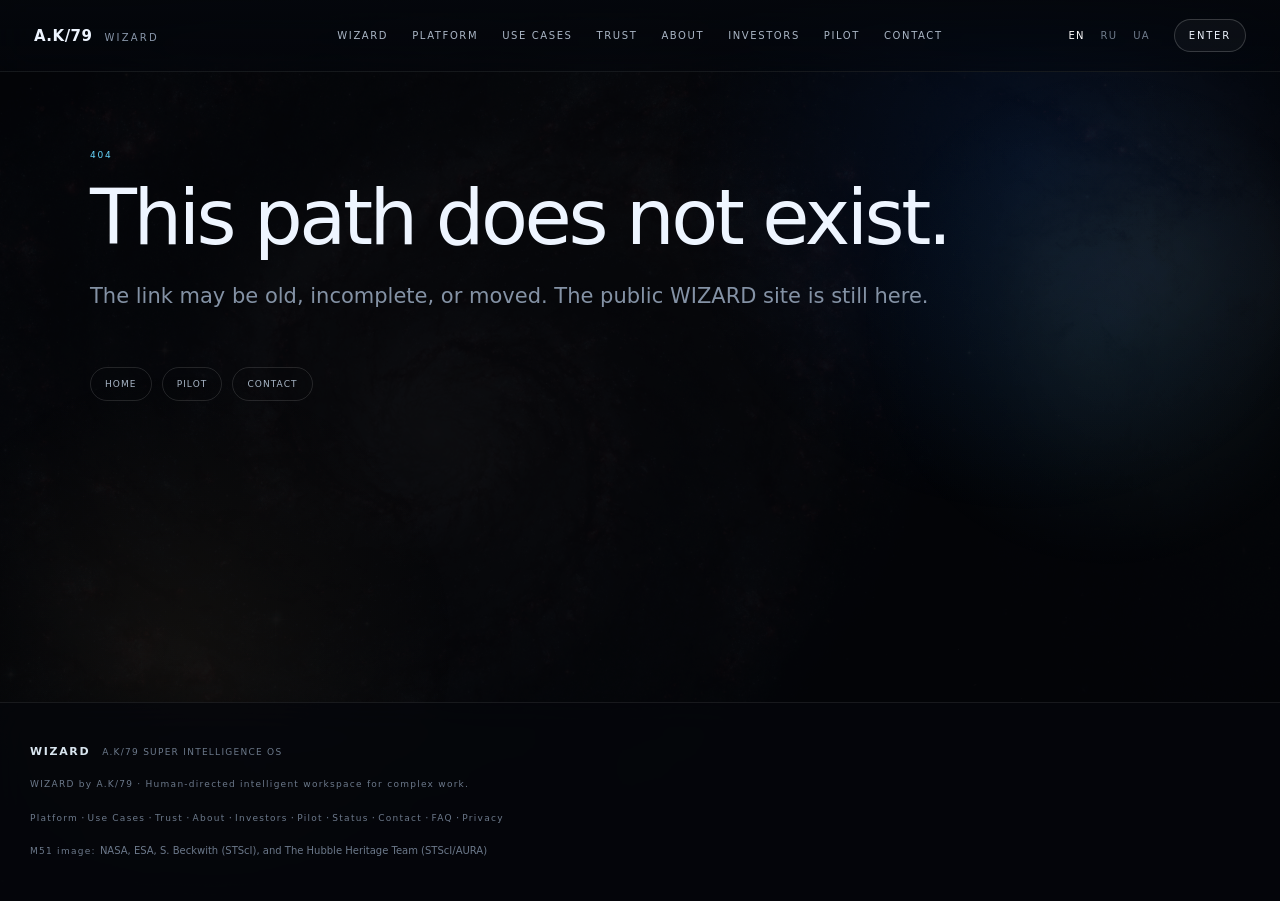
==== commit 34af7697: "Deploy WIZARD completion hardening" ====
--- a/404/index.html
+++ b/404/index.html
@@ -1 +1 @@
-<!DOCTYPE html><html lang="en" data-lang="en" translate="no" class="notranslate"><head><meta charSet="utf-8"/><meta name="viewport" content="width=device-width, initial-scale=1"/><link rel="stylesheet" href="/_next/static/chunks/2sowdji7xpm32.css" data-precedence="next"/><link rel="preload" as="script" fetchPriority="low" href="/_next/static/chunks/340ea0fwys4z5.js"/><script src="/_next/static/chunks/0v6qd3hxprdd2.js" async=""></script><script src="/_next/static/chunks/05tem0visqf24.js" async=""></script><script src="/_next/static/chunks/turbopack-2tfle12b84p8l.js" async=""></script><script src="/_next/static/chunks/0-wqrkt2c8f4p.js" async="" crossorigin=""></script><meta name="robots" content="noindex"/><title>WIZARD — A.K/79 SUPER INTELLIGENCE OS</title><meta name="description" content="WIZARD by A.K/79 connects research, decisions, creation and verification in a human-directed intelligent workspace for complex work."/><link rel="manifest" href="/manifest.webmanifest"/><meta name="robots" content="index, follow"/><meta name="google" content="notranslate"/><link rel="canonical" href="https://wizardak79.com/"/><meta property="og:title" content="WIZARD — A.K/79 SUPER INTELLIGENCE OS"/><meta property="og:description" content="From thought to possibility. From possibility to reality."/><meta property="og:url" content="https://wizardak79.com/"/><meta property="og:site_name" content="WIZARD"/><meta property="og:image" content="https://wizardak79.com/m51-deep.jpg"/><meta property="og:image:width" content="2560"/><meta property="og:image:height" content="1440"/><meta property="og:image:alt" content="WIZARD — A.K/79 SUPER INTELLIGENCE OS"/><meta property="og:type" content="website"/><meta name="twitter:card" content="summary_large_image"/><meta name="twitter:title" content="WIZARD — A.K/79 SUPER INTELLIGENCE OS"/><meta name="twitter:description" content="From thought to possibility. From possibility to reality."/><meta name="twitter:image" content="https://wizardak79.com/m51-deep.jpg"/><link rel="icon" href="/favicon.svg"/><title>404: This page could not be found.</title><script src="/_next/static/chunks/0cz1d0mv5g_q7.js" noModule=""></script></head><body><div hidden=""><!--$--><!--/$--></div><a class="skip-link" href="#main"><span class="localized-text"><span class="lang lang-en">Skip to content</span><span class="lang lang-ru">К содержанию</span><span class="lang lang-uk">До вмісту</span></span></a><header class="ak-header"><a class="ak-brand" href="/" aria-label="A.K/79 home"><strong class="notranslate" translate="no" lang="en" data-ak79-brand="locked">A.K/79</strong><span class="notranslate" translate="no" lang="en" data-ak79-brand="locked">WIZARD</span></a><nav class="ak-nav" aria-label="Primary navigation">            <a href="/#wizard"><span class="notranslate" translate="no" lang="en" data-ak79-brand="locked">WIZARD</span></a><a href="/platform/"><span class="localized-text"><span class="lang lang-en">PLATFORM</span><span class="lang lang-ru">ПЛАТФОРМА</span><span class="lang lang-uk">ПЛАТФОРМА</span></span></a><a href="/use-cases/"><span class="localized-text"><span class="lang lang-en">USE CASES</span><span class="lang lang-ru">СЦЕНАРИИ</span><span class="lang lang-uk">СЦЕНАРІЇ</span></span></a><a href="/trust/"><span class="localized-text"><span class="lang lang-en">TRUST</span><span class="lang lang-ru">ДОВЕРИЕ</span><span class="lang lang-uk">ДОВІРА</span></span></a><a href="/company/"><span class="localized-text"><span class="lang lang-en">ABOUT</span><span class="lang lang-ru">О НАС</span><span class="lang lang-uk">ПРО НАС</span></span></a><a href="/investors/"><span class="localized-text"><span class="lang lang-en">INVESTORS</span><span class="lang lang-ru">ИНВЕСТОРАМ</span><span class="lang lang-uk">ІНВЕСТОРАМ</span></span></a><a href="/pilot/"><span class="localized-text"><span class="lang lang-en">PILOT</span><span class="lang lang-ru">ПИЛОТ</span><span class="lang lang-uk">ПІЛОТ</span></span></a><a href="/contact/"><span class="localized-text"><span class="lang lang-en">CONTACT</span><span class="lang lang-ru">КОНТАКТЫ</span><span class="lang lang-uk">КОНТАКТИ</span></span></a></nav><div class="ak-header-actions"><details class="ak-mobile-menu"><summary><span class="localized-text"><span class="lang lang-en">MENU</span><span class="lang lang-ru">МЕНЮ</span><span class="lang lang-uk">МЕНЮ</span></span></summary><nav class="ak-mobile-menu-panel" aria-label="Mobile navigation"><a href="/#wizard"><span class="notranslate" translate="no" lang="en" data-ak79-brand="locked">WIZARD</span></a><a href="/platform/"><span class="localized-text"><span class="lang lang-en">Platform</span><span class="lang lang-ru">Платформа</span><span class="lang lang-uk">Платформа</span></span></a><a href="/use-cases/"><span class="localized-text"><span class="lang lang-en">Use Cases</span><span class="lang lang-ru">Сценарии</span><span class="lang lang-uk">Сценарії</span></span></a><a href="/trust/"><span class="localized-text"><span class="lang lang-en">Trust</span><span class="lang lang-ru">Доверие</span><span class="lang lang-uk">Довіра</span></span></a><a href="/company/"><span class="localized-text"><span class="lang lang-en">About</span><span class="lang lang-ru">О нас</span><span class="lang lang-uk">Про нас</span></span></a><a href="/investors/"><span class="localized-text"><span class="lang lang-en">Investors</span><span class="lang lang-ru">Инвесторам</span><span class="lang lang-uk">Інвесторам</span></span></a><a href="/pilot/"><span class="localized-text"><span class="lang lang-en">Pilot</span><span class="lang lang-ru">Пилот</span><span class="lang lang-uk">Пілот</span></span></a><a href="/status/"><span class="localized-text"><span class="lang lang-en">Status</span><span class="lang lang-ru">Статус</span><span class="lang lang-uk">Статус</span></span></a><a href="/faq/"><span class="localized-text"><span class="lang lang-en">FAQ</span><span class="lang lang-ru">Вопросы</span><span class="lang lang-uk">Запитання</span></span></a><a href="/contact/"><span class="localized-text"><span class="lang lang-en">Contact</span><span class="lang lang-ru">Контакты</span><span class="lang lang-uk">Контакти</span></span></a><a href="/privacy/"><span class="localized-text"><span class="lang lang-en">Privacy</span><span class="lang lang-ru">Приватность</span><span class="lang lang-uk">Приватність</span></span></a></nav></details><div class="language-switcher" role="group" aria-label="Language"><button type="button" class="active" aria-pressed="true" aria-label="Language: EN">EN</button><button type="button" class="" aria-pressed="false" aria-label="Language: RU">RU</button><button type="button" class="" aria-pressed="false" aria-label="Language: UA">UA</button></div><a class="ak-enter" href="/#first-thought"><span class="localized-text"><span class="lang lang-en">ENTER</span><span class="lang lang-ru">ВОЙТИ</span><span class="lang lang-uk">УВІЙТИ</span></span></a></div></header><main id="main"><div style="font-family:system-ui,&quot;Segoe UI&quot;,Roboto,Helvetica,Arial,sans-serif,&quot;Apple Color Emoji&quot;,&quot;Segoe UI Emoji&quot;;height:100vh;text-align:center;display:flex;flex-direction:column;align-items:center;justify-content:center"><div><style>body{color:#000;background:#fff;margin:0}.next-error-h1{border-right:1px solid rgba(0,0,0,.3)}@media (prefers-color-scheme:dark){body{color:#fff;background:#000}.next-error-h1{border-right:1px solid rgba(255,255,255,.3)}}</style><h1 class="next-error-h1" style="display:inline-block;margin:0 20px 0 0;padding:0 23px 0 0;font-size:24px;font-weight:500;vertical-align:top;line-height:49px">404</h1><div style="display:inline-block"><h2 style="font-size:14px;font-weight:400;line-height:49px;margin:0">This page could not be found.</h2></div></div></div><!--$--><!--/$--></main><footer class="ak-footer"><div><strong class="notranslate" translate="no" lang="en" data-ak79-brand="locked">WIZARD</strong><span class="notranslate" translate="no" lang="en" data-ak79-brand="locked">A.K/79 SUPER INTELLIGENCE OS</span></div><p><span class="localized-text"><span class="lang lang-en">WIZARD by A.K/79 · Human-directed intelligent workspace for complex work.</span><span class="lang lang-ru">WIZARD by A.K/79 · Интеллектуальная рабочая среда для сложных задач под управлением человека.</span><span class="lang lang-uk">WIZARD by A.K/79 · Інтелектуальне робоче середовище для складних завдань під керуванням людини.</span></span></p><p><a href="/platform/"><span class="localized-text"><span class="lang lang-en">Platform</span><span class="lang lang-ru">Платформа</span><span class="lang lang-uk">Платформа</span></span></a> · <a href="/use-cases/"><span class="localized-text"><span class="lang lang-en">Use Cases</span><span class="lang lang-ru">Сценарии</span><span class="lang lang-uk">Сценарії</span></span></a> · <a href="/trust/"><span class="localized-text"><span class="lang lang-en">Trust</span><span class="lang lang-ru">Доверие</span><span class="lang lang-uk">Довіра</span></span></a> · <a href="/company/"><span class="localized-text"><span class="lang lang-en">About</span><span class="lang lang-ru">О нас</span><span class="lang lang-uk">Про нас</span></span></a> · <a href="/investors/"><span class="localized-text"><span class="lang lang-en">Investors</span><span class="lang lang-ru">Инвесторам</span><span class="lang lang-uk">Інвесторам</span></span></a> · <a href="/pilot/"><span class="localized-text"><span class="lang lang-en">Pilot</span><span class="lang lang-ru">Пилот</span><span class="lang lang-uk">Пілот</span></span></a> · <a href="/status/"><span class="localized-text"><span class="lang lang-en">Status</span><span class="lang lang-ru">Статус</span><span class="lang lang-uk">Статус</span></span></a> · <a href="/contact/"><span class="localized-text"><span class="lang lang-en">Contact</span><span class="lang lang-ru">Контакты</span><span class="lang lang-uk">Контакти</span></span></a> · <a href="/faq/"><span class="localized-text"><span class="lang lang-en">FAQ</span><span class="lang lang-ru">Вопросы</span><span class="lang lang-uk">Запитання</span></span></a> · <a href="/privacy/"><span class="localized-text"><span class="lang lang-en">Privacy</span><span class="lang lang-ru">Приватность</span><span class="lang lang-uk">Приватність</span></span></a></p><small><span class="localized-text"><span class="lang lang-en">M51 image: </span><span class="lang lang-ru">Изображение M51: </span><span class="lang lang-uk">Зображення M51: </span></span><a href="https://esahubble.org/images/heic0506a/" target="_blank" rel="noreferrer">NASA, ESA, S. Beckwith (STScI), and The Hubble Heritage Team (STScI/AURA)</a></small></footer><script src="/_next/static/chunks/340ea0fwys4z5.js" id="_R_" async=""></script><script>(self.__next_f=self.__next_f||[]).push([0])</script><script>self.__next_f.push([1,"1:\"$Sreact.fragment\"\n14:I[68027,[\"/_next/static/chunks/0-wqrkt2c8f4p.js\"],\"default\",1]\n:HL[\"/_next/static/chunks/2sowdji7xpm32.css\",\"style\"]\n12:X\n0:{\"P\":null,\"c\":[\"\",\"_not-found\",\"\"],\"q\":\"\",\"i\":false,\"f\":[[[\"\",{\"children\":[\"/_not-found\",{\"children\":[\"__PAGE__\",{},\"$undefined\",\"$undefined\",4608]},\"$undefined\",\"$undefined\",4608]},\"$undefined\",\"$undefined\",4624],[[\"$\",\"$1\",\"c\",{\"children\":[[[\"$\",\"link\",\"0\",{\"rel\":\"stylesheet\",\"href\":\"/_next/static/chunks/2sowdji7xpm32.css\",\"precedence\":\"next\",\"crossOrigin\":\"$undefined\",\"nonce\":\"$undefined\"}],[\"$\",\"script\",\"script-0\",{\"src\":\"/_next/static/chunks/0-wqrkt2c8f4p.js\",\"async\":true,\"nonce\":\"$undefined\"}]],[\"$\",\"html\",null,{\"lang\":\"en\",\"data-lang\":\"en\",\"translate\":\"no\",\"className\":\"notranslate\",\"suppressHydrationWarning\":true,\"children\":[\"$\",\"body\",null,{\"children\":[[\"$\",\"a\",null,{\"className\":\"skip-link\",\"href\":\"#main\",\"children\":[\"$\",\"span\",null,{\"className\":\"localized-text\",\"children\":[[\"$\",\"span\",null,{\"className\":\"lang lang-en\",\"children\":\"Skip to content\"}],[\"$\",\"span\",null,{\"className\":\"lang lang-ru\",\"children\":\"К содержанию\"}],[\"$\",\"span\",null,{\"className\":\"lang lang-uk\",\"children\":\"До вмісту\"}]]}]}],[\"$\",\"header\",null,{\"className\":\"ak-header\",\"children\":[[\"$\",\"a\",null,{\"className\":\"ak-brand\",\"href\":\"/\",\"aria-label\":\"A.K/79 home\",\"children\":[[\"$\",\"strong\",null,{\"className\":\"notranslate\",\"translate\":\"no\",\"lang\":\"en\",\"data-ak79-brand\":\"locked\",\"children\":\"A.K/79\"}],[\"$\",\"span\",null,{\"className\":\"notranslate\",\"translate\":\"no\",\"lang\":\"en\",\"data-ak79-brand\":\"locked\",\"children\":\"WIZARD\"}]]}],[\"$\",\"nav\",null,{\"className\":\"ak-nav\",\"aria-label\":\"Primary navigation\",\"children\":[\"            \",[\"$\",\"a\",null,{\"href\":\"/#wizard\",\"children\":[\"$\",\"span\",null,{\"className\":\"notranslate\",\"translate\":\"no\",\"lang\":\"en\",\"data-ak79-brand\":\"locked\",\"children\":\"WIZARD\"}]}],[\"$\",\"a\",null,{\"href\":\"/platform/\",\"children\":[\"$\",\"span\",null,{\"className\":\"localized-text\",\"children\":[[\"$\",\"span\",null,{\"className\":\"lang lang-en\",\"children\":\"PLATFORM\"}],[\"$\",\"span\",null,{\"className\":\"lang lang-ru\",\"children\":\"ПЛАТФОРМА\"}],[\"$\",\"span\",null,{\"className\":\"lang lang-uk\",\"children\":\"ПЛАТФОРМА\"}]]}]}],[\"$\",\"a\",null,{\"href\":\"/use-cases/\",\"children\":[\"$\",\"span\",null,{\"className\":\"localized-text\",\"children\":[[\"$\",\"span\",null,{\"className\":\"lang lang-en\",\"children\":\"USE CASES\"}],[\"$\",\"span\",null,{\"className\":\"lang lang-ru\",\"children\":\"СЦЕНАРИИ\"}],[\"$\",\"span\",null,{\"className\":\"lang lang-uk\",\"children\":\"СЦЕНАРІЇ\"}]]}]}],[\"$\",\"a\",null,{\"href\":\"/trust/\",\"children\":[\"$\",\"span\",null,{\"className\":\"localized-text\",\"children\":[[\"$\",\"span\",null,{\"className\":\"lang lang-en\",\"children\":\"TRUST\"}],[\"$\",\"span\",null,{\"className\":\"lang lang-ru\",\"children\":\"ДОВЕРИЕ\"}],[\"$\",\"span\",null,{\"className\":\"lang lang-uk\",\"children\":\"ДОВІРА\"}]]}]}],[\"$\",\"a\",null,{\"href\":\"/company/\",\"children\":[\"$\",\"span\",null,{\"className\":\"localized-text\",\"children\":[[\"$\",\"span\",null,{\"className\":\"lang lang-en\",\"children\":\"ABOUT\"}],[\"$\",\"span\",null,{\"className\":\"lang lang-ru\",\"children\":\"О НАС\"}],[\"$\",\"span\",null,{\"className\":\"lang lang-uk\",\"children\":\"ПРО НАС\"}]]}]}],[\"$\",\"a\",null,{\"href\":\"/investors/\",\"children\":[\"$\",\"span\",null,{\"className\":\"localized-text\",\"children\":[[\"$\",\"span\",null,{\"className\":\"lang lang-en\",\"children\":\"INVESTORS\"}],[\"$\",\"span\",null,{\"className\":\"lang lang-ru\",\"children\":\"ИНВЕСТОРАМ\"}],[\"$\",\"span\",null,{\"className\":\"lang lang-uk\",\"children\":\"ІНВЕСТОРАМ\"}]]}]}],[\"$\",\"a\",null,{\"href\":\"/pilot/\",\"children\":[\"$\",\"span\",null,{\"className\":\"localized-text\",\"children\":[[\"$\",\"span\",null,{\"className\":\"lang lang-en\",\"children\":\"PILOT\"}],[\"$\",\"span\",null,{\"className\":\"lang lang-ru\",\"children\":\"ПИЛОТ\"}],[\"$\",\"span\",null,{\"className\":\"lang lang-uk\",\"children\":\"ПІЛОТ\"}]]}]}],[\"$\",\"a\",null,{\"href\":\"/contact/\",\"children\":[\"$\",\"span\",null,{\"className\":\"localized-text\",\"children\":[[\"$\",\"span\",null,{\"className\":\"lang lang-en\",\"children\":\"CONTACT\"}],[\"$\",\"span\",null,{\"className\":\"lang lang-ru\",\"children\":\"КОНТАКТЫ\"}],[\"$\",\"span\",null,{\"className\":\"lang lang-uk\",\"children\":\"КОНТАКТИ\"}]]}]}]]}],[\"$\",\"div\",null,{\"className\":\"ak-header-actions\",\"children\":[[\"$\",\"details\",null,{\"className\":\"ak-mobile-menu\",\"children\":[[\"$\",\"summary\",null,{\"children\":[\"$\",\"span\",null,{\"className\":\"localized-text\",\"children\":[[\"$\",\"span\",null,{\"className\":\"lang lang-en\",\"children\":\"MENU\"}],[\"$\",\"span\",null,{\"className\":\"lang lang-ru\",\"children\":\"МЕНЮ\"}],[\"$\",\"span\",null,{\"className\":\"lang lang-uk\",\"children\":\"МЕНЮ\"}]]}]}],[\"$\",\"nav\",null,{\"className\":\"ak-mobile-menu-panel\",\"aria-label\":\"Mobile navigation\",\"children\":[[\"$\",\"a\",null,{\"href\":\"/#wizard\",\"children\":[\"$\",\"span\",null,{\"className\":\"notranslate\",\"translate\":\"no\",\"lang\":\"en\",\"data-ak79-brand\":\"locked\",\"children\":\"WIZARD\"}]}],[\"$\",\"a\",null,{\"href\":\"/platform/\",\"children\":[\"$\",\"span\",null,{\"className\":\"localized-text\",\"children\":[[\"$\",\"span\",null,{\"className\":\"lang lang-en\",\"children\":\"Platform\"}],[\"$\",\"span\",null,{\"className\":\"lang lang-ru\",\"children\":\"Платформа\"}],[\"$\",\"span\",null,{\"className\":\"lang lang-uk\",\"children\":\"Платформа\"}]]}]}],[\"$\",\"a\",null,{\"href\":\"/use-cases/\",\"children\":[\"$\",\"span\",null,{\"className\":\"localized-text\",\"children\":[[\"$\",\"span\",null,{\"className\":\"lang lang-en\",\"children\":\"Use Cases\"}],\"$L2\",\"$L3\"]}]}],\"$L4\",\"$L5\",\"$L6\",\"$L7\",\"$L8\",\"$L9\",\"$La\",\"$Lb\"]}]]}],\"$Lc\",\"$Ld\"]}]]}],\"$Le\",\"$Lf\"]}]}]]}],{\"children\":[\"$L10\",{\"children\":[\"$L11\",{},null,false,null]},null,false,\"$12\"]},null,false,null],\"$L13\",false]],\"m\":\"$undefined\",\"G\":[\"$14\",[\"$L15\"]],\"S\":true,\"h\":null,\"r\":\"$undefined\",\"s\":\"$undefined\",\"a\":\"$undefined\",\"l\":\"$undefined\",\"p\":\"$undefined\",\"d\":\"$undefined\",\"b\":\"T-iUOKiRVGHtVV99TPV-W\"}\n16:I[7783,[\"/_next/static/chunks/0-wqrkt2c8f4p.js\"],\"default\"]\n17:I[39756,[\"/_next/static/chunks/0-wqrkt2c8f4p.js\"],\"default\"]\n18:I[37457,[\"/_next/static/chunks/0-wqrkt2c8f4p.js\"],\"default\"]\n19:I[97367,[\"/_next/static/chunks/0-wqrkt2c8f4p.js\"],\"OutletBoundary\"]\n1a:\"$Sreact.suspense\"\n1c:I[97367,[\"/_next/static/chunks/0-wqrkt2c8f4p.js\"],\"ViewportBoundary\"]\n1e:I[97367,[\"/_next/static/chunks/0-wqrkt2c8f4p.js\"],\"MetadataBoundary\"]\n2:[\"$\",\"span\",null,{\"className\":\"lang lang-ru\",\"children\":\"Сценарии\"}]\n3:[\"$\",\"span\",null,{\"className\":\"lang lang-uk\",\"children\":\"Сценарії\"}]\n4:[\"$\",\"a\",null,{\"href\":\"/trust/\",\"children\":[\"$\",\"span\",null,{\"className\":\"localized-text\",\"children\":[[\"$\",\"span\",null,{\"className\":\"lang lang-en\",\"children\":\"Trust\"}],[\"$\",\"span\",null,{\"className\":\"lang lang-ru\",\"children\":\"Доверие\"}],[\"$\",\"span\",null,{\"className\":\"lang lang-uk\",\"children\":\"Довіра\"}]]}]}]\n5:[\"$\",\"a\",null,{\"href\":\"/company/\",\"children\":[\"$\",\"span\",null,{\"className\":\"localized-text\",\"children\":[[\"$\",\"span\",null,{\"className\":\"lang lang-en\",\"children\":\"About\"}],[\"$\",\"span\",null,{\"className\":\"lang lang-ru\",\"children\":\"О нас\"}],[\"$\",\"span\",null,{\"className\":\"lang lang-uk\",\"children\":\"Про нас\"}]]}]}]\n6:[\"$\",\"a\",null,{\"href\":\"/investors/\",\"children\":[\"$\",\"span\",null,{\"className\":\"localized-text\",\"children\":[[\"$\",\"span\",null,{\"className\":\"lang lang-en\",\"children\":\"Investors\"}],[\"$\",\"span\",null,{\"className\":\"lang lang-ru\",\"children\":\"Инвесторам\"}],[\"$\",\"span\",null,{\"className\":\"lang lang-uk\",\"children\":\"Інвесторам\"}]]}]}]\n7:[\"$\",\"a\",null,{\"href\":\"/pilot/\",\"children\":[\"$\",\"span\",null,{\"className\":\"localized-text\",\"children\":[[\"$\",\"span\",null,{\"className\":\"lang lang-en\",\"children\":\"Pilot\"}],[\"$\",\"span\",null,{\"className\":\"lang lang-ru\",\"children\":\"Пилот\"}],[\"$\",\"span\",null,{\"className\":\"lang lang-uk\",\"children\":\"Пілот\"}]]}]}]\n8:[\"$\",\"a\",null,{\"href\":\"/status/\",\"children\":[\"$\",\"span\",null,{\"className\":\"localized-text\",\"children\":[[\"$\",\"span\",null,{\"className\":\"lang lang-en\",\"children\":\"Status\"}],[\"$\",\"span\",null,{\"className\":\"lang lang-ru\",\"children\":\"Статус\"}],[\"$\",\"span\",null,{\"className\":\"lang lang-uk\",\"children\":\"Статус\"}]]}]}]\n9:[\"$\",\"a\",null,{\"href\":\"/faq/\",\"children\":[\"$\",\"span\",null,{\"className\":\"localized-text\",\"children\":[[\"$\",\"span\",null,{\"className\":\"lang lang-en\",\"children\":\"FAQ\"}],[\"$\",\"span\",null,{\"className\":\"lang lang-ru\",\"children\":\"Вопросы\"}],[\"$\",\"span\",null,{\"className\":\"lang lang-uk\",\"children\":\"Запитання\"}]]}]}]\na:[\"$\",\"a\",null,{\"href\":\"/contact/\",\"children\":[\"$\",\"span\",null,{\"className\":\"localized-text\",\"children\":[[\"$\",\"span\",null,{\"className\":\"lang lang-en\",\"children\":\"Contact\"}],[\"$\",\"span\",null,{\"className\":\"lang lang-ru\",\"children\":\"Контакты\"}],[\"$\",\"span\",null,{\"className\":\"lang lang-uk\",\"children\":\"Контакти\"}]]}]}]\nb:[\"$\",\"a\",null,{\"href\":\"/privacy/\",\"children\":[\"$\",\"span\",null,{\"className\":\"localized-text\",\"children\":[[\"$\",\"span\",null,{\"className\":\"lang lang-en\",\"children\":\"Privacy\"}],[\"$\",\"span\",null,{\"className\":\"lang lang-ru\",\"children\":\"Приватность\"}],[\"$\",\"span\",null,{\"className\":\"lang lang-uk\",\"children\":\"Приватність\"}]]}]}]\nc:[\"$\",\"$L16\",null,{}]\nd:[\"$\",\"a\",null,{\"className\":\"ak-enter\",\"href\":\"/#first-thought\",\"children\":[\"$\",\"span\",null,{\"className\":\"localized-text\",\"children\":[[\"$\",\"span\",null,{\"className\":\"lang lang-en\",\"children\":\"ENTER\"}],[\"$\",\"span\",null,{\"className\":\"lang lang-ru\",\"children\":\"ВОЙТИ\"}],[\"$\",\"span\",null,{\"className\":\"lang lang-uk\",\"children\":\"УВІЙТИ\"}]]}]}]\ne:[\"$\",\"main\",null,{\"id\":\"main\",\"children\":[\"$\",\"$L17\",null,{\"parallelRouterKey\":\"children\",\"error\":\"$undefined\",\"errorStyles\":\"$undefined\",\"errorScripts\":\"$undefined\",\"template\":[\"$\",\"$L18\",null,{}],\"templateStyles\":\"$undefined\",\"templateScripts\":\"$undefined\",\"notFound\":[[[\"$\",\"title\",null,{\"children\":\"404: This page could not be found.\"}],[\"$\",\"div\",null,{\"style\":{\"fontFamily\":\"system-ui,\\\"Segoe UI\\\",Roboto,Helvetica,Arial,sans-serif,\\\"Apple Color Emoji\\\",\\\"Segoe UI Emoji\\\"\",\"height\":\"100vh\",\"textAlign\":\"center\",\"display\":\"flex\",\"flexDirection\":\"column\",\"alignItems\":\"center\",\"justifyContent\":\"center\"},\"children\":[\"$\",\"div\",null,{\"children\":[[\"$\",\"style\",null,{\"dangerouslySetInnerHTML\":{\"__html\":\"body{color:#000;background:#fff;margin:0}.next-error-h1{border-right:1px solid rgba(0,0,0,.3)}@media (prefers-color-scheme:dark){body{color:#fff;background:#000}.next-error-h1{border-right:1px solid rgba(255,255,255,.3)}}\"}}],[\"$\",\"h1\",null,{\"className\":\"next-error-h1\",\"style\":{\"display\":\"inline-block\",\"margin\":\"0 20px 0 0\",\"padding\":\"0 23px 0 0\",\"fontSize\":24,\"fontWeight\":500,\"verticalAlign\":\"top\",\"lineHeight\":\"49px\"},\"children\":404}],[\"$\",\"div\",null,{\"style\":{\"display\":\"inline-block\"},\"children\":[\"$\",\"h2\",null,{\"style\":{\"fontSize\":14,\"fontWeight\":400,\"lineHeight\":\"49px\",\"margin\":0},\"children\":\"This page could not be found.\"}]}]]}]}]],[]],\"forbidden\":\"$undefined\",\"unauthorized\":\"$undefined\"}]}]\nf:[\"$\",\"footer\",null,{\"className\":\"ak-footer\",\"children\":[[\"$\",\"div\",null,{\"children\":[[\"$\",\"strong\",null,{\"className\":\"notranslate\",\"translate\":\"no\",\"lang\":\"en\",\"data-ak79-brand\":\"locked\",\"children\":\"WIZARD\"}],[\"$\",\"span\",null,{\"className\":\"notranslate\",\"translate\":\"no\",\"lang\":\"en\",\"data-ak79-brand\":\"locked\",\"children\":\"A.K/79 SUPER INTELLIGENCE OS\"}]]}],[\"$\",\"p\",null,{\"children\":[\"$\",\"span\",null,{\"className\":\"localized-text\",\"children\":[[\"$\",\"span\",null,{\"className\":\"lang lang-en\",\"children\":\"WIZARD by A.K/79 · Human-directed intelligent workspace for complex work.\"}],[\"$\",\"span\",null,{\"className\":\"lang lang-ru\",\"children\":\"WIZARD by A.K/79 · Интеллектуальная рабочая среда для сложных задач под управлением человека.\"}],[\"$\",\"span\",null,{\"className\":\"lang lang-uk\",\"children\":\"WIZARD by A.K/79 · Інтелектуальне робоче середовище для складних завдань під керуванням людини.\"}]]}]}],[\"$\",\"p\",null,{\"children\":[[\"$\",\"a\",null,{\"href\":\"/platform/\",\"children\":[\"$\",\"span\",null,{\"className\":\"localized-text\",\"children\":[[\"$\",\"span\",null,{\"className\":\"lang lang-en\",\"children\":\"Platform\"}],[\"$\",\"span\",null,{\"className\":\"lang lang-ru\",\"children\":\"Платформа\"}],[\"$\",\"span\",null,{\"className\":\"lang lang-uk\",\"children\":\"Платформа\"}]]}]}],\" · \",[\"$\",\"a\",null,{\"href\":\"/use-cases/\",\"children\":[\"$\",\"span\",null,{\"className\":\"localized-text\",\"children\":[[\"$\",\"span\",null,{\"className\":\"lang lang-en\",\"children\":\"Use Cases\"}],[\"$\",\"span\",null,{\"className\":\"lang lang-ru\",\"children\":\"Сценарии\"}],[\"$\",\"span\",null,{\"className\":\"lang lang-uk\",\"children\":\"Сценарії\"}]]}]}],\" · \",[\"$\",\"a\",null,{\"href\":\"/trust/\",\"children\":[\"$\",\"span\",null,{\"className\":\"localized-text\",\"children\":[[\"$\",\"span\",null,{\"className\":\"lang lang-en\",\"children\":\"Trust\"}],[\"$\",\"span\",null,{\"className\":\"lang lang-ru\",\"children\":\"Доверие\"}],[\"$\",\"span\",null,{\"className\":\"lang lang-uk\",\"children\":\"Довіра\"}]]}]}],\" · \",[\"$\",\"a\",null,{\"href\":\"/company/\",\"children\":[\"$\",\"span\",null,{\"className\":\"localized-text\",\"children\":[[\"$\",\"span\",null,{\"className\":\"lang lang-en\",\"children\":\"About\"}],[\"$\",\"span\",null,{\"className\":\"lang lang-ru\",\"children\":\"О нас\"}],[\"$\",\"span\",null,{\"className\":\"lang lang-uk\",\"children\":\"Про нас\"}]]}]}],\" · \",[\"$\",\"a\",null,{\"href\":\"/investors/\",\"children\":[\"$\",\"span\",null,{\"className\":\"localized-text\",\"children\":[[\"$\",\"span\",null,{\"className\":\"lang lang-en\",\"children\":\"Investors\"}],[\"$\",\"span\",null,{\"className\":\"lang lang-ru\",\"children\":\"Инвесторам\"}],[\"$\",\"span\",null,{\"className\":\"lang lang-uk\",\"children\":\"Інвесторам\"}]]}]}],\" · \",[\"$\",\"a\",null,{\"href\":\"/pilot/\",\"children\":[\"$\",\"span\",null,{\"className\":\"localized-text\",\"children\":[[\"$\",\"span\",null,{\"className\":\"lang lang-en\",\"children\":\"Pilot\"}],[\"$\",\"span\",null,{\"className\":\"lang lang-ru\",\"children\":\"Пилот\"}],[\"$\",\"span\",null,{\"className\":\"lang lang-uk\",\"children\":\"Пілот\"}]]}]}],\" · \",[\"$\",\"a\",null,{\"href\":\"/status/\",\"children\":[\"$\",\"span\",null,{\"className\":\"localized-text\",\"children\":[[\"$\",\"span\",null,{\"className\":\"lang lang-en\",\"children\":\"Status\"}],[\"$\",\"span\",null,{\"className\":\"lang lang-ru\",\"children\":\"Статус\"}],[\"$\",\"span\",null,{\"className\":\"lang lang-uk\",\"children\":\"Статус\"}]]}]}],\" · \",[\"$\",\"a\",null,{\"href\":\"/contact/\",\"children\":[\"$\",\"span\",null,{\"className\":\"localized-text\",\"children\":[[\"$\",\"span\",null,{\"className\":\"lang lang-en\",\"children\":\"Contact\"}],[\"$\",\"span\",null,{\"className\":\"lang lang-ru\",\"children\":\"Контакты\"}],[\"$\",\"span\",null,{\"className\":\"lang lang-uk\",\"children\":\"Контакти\"}]]}]}],\" · \",[\"$\",\"a\",null,{\"href\":\"/faq/\",\"children\":[\"$\",\"span\",null,{\"className\":\"localized-text\",\"children\":[[\"$\",\"span\",null,{\"className\":\"lang lang-en\",\"children\":\"FAQ\"}],[\"$\",\"span\",null,{\"className\":\"lang lang-ru\",\"children\":\"Вопросы\"}],[\"$\",\"span\",null,{\"className\":\"lang lang-uk\",\"children\":\"Запитання\"}]]}]}],\" · \",[\"$\",\"a\",null,{\"href\":\"/privacy/\",\"children\":[\"$\",\"span\",null,{\"className\":\"localized-text\",\"children\":[[\"$\",\"span\",null,{\"className\":\"lang lang-en\",\"children\":\"Privacy\"}],[\"$\",\"span\",null,{\"className\":\"lang lang-ru\",\"children\":\"Приватность\"}],[\"$\",\"span\",null,{\"className\":\"lang lang-uk\",\"children\":\"Приватність\"}]]}]}]]}],[\"$\",\"small\",null,{\"children\":[[\"$\",\"span\",null,{\"className\":\"localized-text\",\"children\":[[\"$\",\"span\",null,{\"className\":\"lang lang-en\",\"children\":\"M51 image: \"}],[\"$\",\"span\",null,{\"className\":\"lang lang-ru\",\"children\":\"Изображение M51: \"}],[\"$\",\"span\",null,{\"className\":\"lang lang-uk\",\"children\":\"Зображення M51: \"}]]}],[\"$\",\"a\",null,{\"href\":\"https://esahubble.org/images/heic0506a/\",\"target\":\"_blank\",\"rel\":\"noreferrer\",\"children\":\"NASA, ESA, S. Beckwith (STScI), and The Hubble Heritage Team (STScI/AURA)\"}]]}]]}]\n10:[\"$\",\"$1\",\"c\",{\"children\":[null,[\"$\",\"$L17\",null,{\"parallelRouterKey\":\"children\",\"error\":\"$undefined\",\"errorStyles\":\"$undefined\",\"errorScripts\":\"$undefined\",\"template\":[\"$\",\"$L18\",null,{}],\"templateStyles\":\"$undefined\",\"templateScripts\":\"$undefined\",\"notFound\":\"$undefined\",\"forbidden\":\"$undefined\",\"unauthorized\":\"$undefined\"}]]}]\n11:[\"$\",\"$1\",\"c\",{\"children\":[[[\"$\",\"title\",null,{\"children\":\"404: This page could not be found.\"}],[\"$\",\"div\",null,{\"style\":\"$e:props:children:props:notFound:0:1:props:style\",\"children\":[\"$\",\"div\",null,{\"children\":[[\"$\",\"style\",null,{\"dangerouslySetInnerHTML\":{\"__html\":\"body{color:#000;background:#fff;margin:0}.next-error-h1{border-right:1px solid rgba(0,0,0,.3)}@media (prefers-color-scheme:dark){body{color:#fff;background:#000}.next-error-h1{border-right:1px solid rgba(255,255,255,.3)}}\"}}],[\"$\",\"h1\",null,{\"className\":\"next-error-h1\",\"style\":\"$e:props:children:props:notFound:0:1:props:children:props:children:1:props:style\",\"children\":404}],[\"$\",\"div\",null,{\"style\":\"$e:props:children:props:notFound:0:1:props:children:props:children:2:props:style\",\"children\":[\"$\",\"h2\",null,{\"style\":\"$e:props:children:props:notFound:0:1:props:children:props:children:2:props:children:props:style\",\"children\":\"This page could not be found.\"}]}]]}]}]],null,[\"$\",\"$L19\",null,{\"children\":[\"$\",\"$1a\",null,{\"name\":\"Next.MetadataOutlet\",\"children\":\"$@1b\"}]}]]}]\n13:[\"$\",\"$1\",\"h\",{\"children\":[[\"$\",\"meta\",null,{\"name\":\"robots\",\"content\":\"noindex\"}],[\"$\",\"$L1c\",null,{\"children\":\"$L1d\"}],[\"$\",\"div\",null,{\"hidden\":true,\"children\":[\"$\",\"$L1e\",null,{\"children\":[\"$\",\"$1a\",null,{\"name\":\"Next.Metadata\",\"children\":\"$L1f\"}]}]}],null]}]\n15:[\"$\",\"link\",\"0\",{\"rel\":\"stylesheet\",\"href\":\"/_next/static/chunks/2sowdji7xpm32.css\",\"precedence\":\"next\",\"crossOrigin\":\"$undefined\",\"nonce\":\"$undefined\"}]\n12:C\n1d:[[\"$\",\"meta\",\"0\",{\"charSet\":\"utf-8\"}],[\"$\",\"meta\",\"1\",{\"name\":\"viewport\",\"content\":\"width=device-width, initial-scale=1\"}]]\n20:I[27201,[\"/_next/static/chunks/0-wqrkt2c8f4p.js\"],\"IconMark\"]\n1b:null\n1f:[[\"$\",\"title\",\"0\",{\"children\":\"WIZARD — A.K/79 SUPER INTELLIGENCE OS\"}],[\"$\",\"meta\",\"1\",{\"name\":\"description\",\"content\":\"WIZARD by A.K/79 connects research, decisions, creation and verification in a human-directed intelligent workspace for complex work.\"}],[\"$\",\"link\",\"2\",{\"rel\":\"manifest\",\"href\":\"/manifest.webmanifest\",\"crossOrigin\":\"$undefined\"}],[\"$\",\"meta\",\"3\",{\"name\":\"robots\",\"content\":\"index, follow\"}],[\"$\",\"meta\",\"4\",{\"name\":\"google\",\"content\":\"notranslate\"}],[\"$\",\"link\",\"5\",{\"rel\":\"canonical\",\"href\":\"https://wizardak79.com/\"}],[\"$\",\"meta\",\"6\",{\"property\":\"og:title\",\"content\":\"WIZARD — A.K/79 SUPER INTELLIGENCE OS\"}],[\"$\",\"meta\",\"7\",{\"property\":\"og:description\",\"content\":\"From thought to possibility. From possibility to reality.\"}],[\"$\",\"meta\",\"8\",{\"property\":\"og:url\",\"content\":\"https://wizardak79.com/\"}],[\"$\",\"meta\",\"9\",{\"property\":\"og:site_name\",\"content\":\"WIZARD\"}],[\"$\",\"meta\",\"10\",{\"property\":\"og:image\",\"content\":\"https://wizardak79.com/m51-deep.jpg\"}],[\"$\",\"meta\",\"11\",{\"property\":\"og:image:width\",\"content\":\"2560\"}],[\"$\",\"meta\",\"12\",{\"property\":\"og:image:height\",\"content\":\"1440\"}],[\"$\",\"meta\",\"13\",{\"property\":\"og:image:alt\",\"content\":\"WIZARD — A.K/79 SUPER INTELLIGENCE OS\"}],[\"$\",\"meta\",\"14\",{\"property\":\"og:type\",\"content\":\"website\"}],[\"$\",\"meta\",\"15\",{\"name\":\"twitter:card\",\"content\":\"summary_large_image\"}],[\"$\",\"meta\",\"16\",{\"name\":\"twitter:title\",\"content\":\"WIZARD — A.K/79 SUPER INTELLIGENCE OS\"}],[\"$\",\"meta\",\"17\",{\"name\":\"twitter:description\",\"content\":\"From thought to possibility. From possibility to reality.\"}],[\"$\",\"meta\",\"18\",{\"name\":\"twitter:image\",\"content\":\"https://wizardak79.com/m51-deep.jpg\"}],[\"$\",\"link\",\"19\",{\"rel\":\"icon\",\"href\":\"/favicon.svg\"}],[\"$\",\"$L20\",\"20\",{}]]\n"])</script></body></html>+<!DOCTYPE html><html lang="en" data-lang="en" translate="no" class="notranslate"><head><meta charSet="utf-8"/><meta name="viewport" content="width=device-width, initial-scale=1"/><link rel="stylesheet" href="/_next/static/chunks/2sowdji7xpm32.css" data-precedence="next"/><link rel="preload" as="script" fetchPriority="low" href="/_next/static/chunks/340ea0fwys4z5.js"/><script src="/_next/static/chunks/0v6qd3hxprdd2.js" async=""></script><script src="/_next/static/chunks/05tem0visqf24.js" async=""></script><script src="/_next/static/chunks/turbopack-2tfle12b84p8l.js" async=""></script><script src="/_next/static/chunks/0-wqrkt2c8f4p.js" async="" crossorigin=""></script><meta name="robots" content="noindex"/><title>WIZARD — A.K/79 SUPER INTELLIGENCE OS</title><meta name="description" content="WIZARD by A.K/79 connects research, decisions, creation and verification in a human-directed intelligent workspace for complex work."/><link rel="manifest" href="/manifest.webmanifest"/><meta name="robots" content="index, follow"/><meta name="google" content="notranslate"/><link rel="canonical" href="https://wizardak79.com/"/><meta property="og:title" content="WIZARD — A.K/79 SUPER INTELLIGENCE OS"/><meta property="og:description" content="From thought to possibility. From possibility to reality."/><meta property="og:url" content="https://wizardak79.com/"/><meta property="og:site_name" content="WIZARD"/><meta property="og:image" content="https://wizardak79.com/m51-deep.jpg"/><meta property="og:image:width" content="2560"/><meta property="og:image:height" content="1440"/><meta property="og:image:alt" content="WIZARD — A.K/79 SUPER INTELLIGENCE OS"/><meta property="og:type" content="website"/><meta name="twitter:card" content="summary_large_image"/><meta name="twitter:title" content="WIZARD — A.K/79 SUPER INTELLIGENCE OS"/><meta name="twitter:description" content="From thought to possibility. From possibility to reality."/><meta name="twitter:image" content="https://wizardak79.com/m51-deep.jpg"/><link rel="icon" href="/favicon.svg"/><script src="/_next/static/chunks/0cz1d0mv5g_q7.js" noModule=""></script></head><body><div hidden=""><!--$--><!--/$--></div><a class="skip-link" href="#main"><span class="localized-text"><span class="lang lang-en">Skip to content</span><span class="lang lang-ru">К содержанию</span><span class="lang lang-uk">До вмісту</span></span></a><header class="ak-header"><a class="ak-brand" href="/" aria-label="A.K/79 home"><strong class="notranslate" translate="no" lang="en" data-ak79-brand="locked">A.K/79</strong><span class="notranslate" translate="no" lang="en" data-ak79-brand="locked">WIZARD</span></a><nav class="ak-nav" aria-label="Primary navigation">            <a href="/#wizard"><span class="notranslate" translate="no" lang="en" data-ak79-brand="locked">WIZARD</span></a><a href="/platform/"><span class="localized-text"><span class="lang lang-en">PLATFORM</span><span class="lang lang-ru">ПЛАТФОРМА</span><span class="lang lang-uk">ПЛАТФОРМА</span></span></a><a href="/use-cases/"><span class="localized-text"><span class="lang lang-en">USE CASES</span><span class="lang lang-ru">СЦЕНАРИИ</span><span class="lang lang-uk">СЦЕНАРІЇ</span></span></a><a href="/trust/"><span class="localized-text"><span class="lang lang-en">TRUST</span><span class="lang lang-ru">ДОВЕРИЕ</span><span class="lang lang-uk">ДОВІРА</span></span></a><a href="/company/"><span class="localized-text"><span class="lang lang-en">ABOUT</span><span class="lang lang-ru">О НАС</span><span class="lang lang-uk">ПРО НАС</span></span></a><a href="/investors/"><span class="localized-text"><span class="lang lang-en">INVESTORS</span><span class="lang lang-ru">ИНВЕСТОРАМ</span><span class="lang lang-uk">ІНВЕСТОРАМ</span></span></a><a href="/pilot/"><span class="localized-text"><span class="lang lang-en">PILOT</span><span class="lang lang-ru">ПИЛОТ</span><span class="lang lang-uk">ПІЛОТ</span></span></a><a href="/contact/"><span class="localized-text"><span class="lang lang-en">CONTACT</span><span class="lang lang-ru">КОНТАКТЫ</span><span class="lang lang-uk">КОНТАКТИ</span></span></a></nav><div class="ak-header-actions"><details class="ak-mobile-menu"><summary><span class="localized-text"><span class="lang lang-en">MENU</span><span class="lang lang-ru">МЕНЮ</span><span class="lang lang-uk">МЕНЮ</span></span></summary><nav class="ak-mobile-menu-panel" aria-label="Mobile navigation"><a href="/#wizard"><span class="notranslate" translate="no" lang="en" data-ak79-brand="locked">WIZARD</span></a><a href="/platform/"><span class="localized-text"><span class="lang lang-en">Platform</span><span class="lang lang-ru">Платформа</span><span class="lang lang-uk">Платформа</span></span></a><a href="/use-cases/"><span class="localized-text"><span class="lang lang-en">Use Cases</span><span class="lang lang-ru">Сценарии</span><span class="lang lang-uk">Сценарії</span></span></a><a href="/trust/"><span class="localized-text"><span class="lang lang-en">Trust</span><span class="lang lang-ru">Доверие</span><span class="lang lang-uk">Довіра</span></span></a><a href="/company/"><span class="localized-text"><span class="lang lang-en">About</span><span class="lang lang-ru">О нас</span><span class="lang lang-uk">Про нас</span></span></a><a href="/investors/"><span class="localized-text"><span class="lang lang-en">Investors</span><span class="lang lang-ru">Инвесторам</span><span class="lang lang-uk">Інвесторам</span></span></a><a href="/pilot/"><span class="localized-text"><span class="lang lang-en">Pilot</span><span class="lang lang-ru">Пилот</span><span class="lang lang-uk">Пілот</span></span></a><a href="/status/"><span class="localized-text"><span class="lang lang-en">Status</span><span class="lang lang-ru">Статус</span><span class="lang lang-uk">Статус</span></span></a><a href="/faq/"><span class="localized-text"><span class="lang lang-en">FAQ</span><span class="lang lang-ru">Вопросы</span><span class="lang lang-uk">Запитання</span></span></a><a href="/contact/"><span class="localized-text"><span class="lang lang-en">Contact</span><span class="lang lang-ru">Контакты</span><span class="lang lang-uk">Контакти</span></span></a><a href="/privacy/"><span class="localized-text"><span class="lang lang-en">Privacy</span><span class="lang lang-ru">Приватность</span><span class="lang lang-uk">Приватність</span></span></a></nav></details><div class="language-switcher" role="group" aria-label="Language"><button type="button" class="active" aria-pressed="true" aria-label="Language: EN">EN</button><button type="button" class="" aria-pressed="false" aria-label="Language: RU">RU</button><button type="button" class="" aria-pressed="false" aria-label="Language: UA">UA</button></div><a class="ak-enter" href="/#first-thought"><span class="localized-text"><span class="lang lang-en">ENTER</span><span class="lang lang-ru">ВОЙТИ</span><span class="lang lang-uk">УВІЙТИ</span></span></a></div></header><main id="main"><section class="section shell subpage not-found-page"><div class="subpage-glow" aria-hidden="true"></div><div class="section-head wide-head"><div class="kicker">404</div><h1><span class="localized-text"><span class="lang lang-en">This path does not exist.</span><span class="lang lang-ru">Такой страницы нет.</span><span class="lang lang-uk">Такої сторінки немає.</span></span></h1><p class="localized-text lead"><span class="lang lang-en">The link may be old, incomplete, or moved. The public WIZARD site is still here.</span><span class="lang lang-ru">Ссылка могла устареть, быть неполной или страница могла переехать. Публичный сайт WIZARD по-прежнему здесь.</span><span class="lang lang-uk">Посилання могло застаріти, бути неповним або сторінка могла переїхати. Публічний сайт WIZARD усе ще тут.</span></p></div><div class="ak-public-story-links"><a href="/"><span class="localized-text"><span class="lang lang-en">HOME</span><span class="lang lang-ru">ГЛАВНАЯ</span><span class="lang lang-uk">ГОЛОВНА</span></span></a><a href="/pilot/"><span class="localized-text"><span class="lang lang-en">PILOT</span><span class="lang lang-ru">ПИЛОТ</span><span class="lang lang-uk">ПІЛОТ</span></span></a><a href="/contact/"><span class="localized-text"><span class="lang lang-en">CONTACT</span><span class="lang lang-ru">КОНТАКТЫ</span><span class="lang lang-uk">КОНТАКТИ</span></span></a></div></section><!--$--><!--/$--></main><footer class="ak-footer"><div><strong class="notranslate" translate="no" lang="en" data-ak79-brand="locked">WIZARD</strong><span class="notranslate" translate="no" lang="en" data-ak79-brand="locked">A.K/79 SUPER INTELLIGENCE OS</span></div><p><span class="localized-text"><span class="lang lang-en">WIZARD by A.K/79 · Human-directed intelligent workspace for complex work.</span><span class="lang lang-ru">WIZARD by A.K/79 · Интеллектуальная рабочая среда для сложных задач под управлением человека.</span><span class="lang lang-uk">WIZARD by A.K/79 · Інтелектуальне робоче середовище для складних завдань під керуванням людини.</span></span></p><p><a href="/platform/"><span class="localized-text"><span class="lang lang-en">Platform</span><span class="lang lang-ru">Платформа</span><span class="lang lang-uk">Платформа</span></span></a> · <a href="/use-cases/"><span class="localized-text"><span class="lang lang-en">Use Cases</span><span class="lang lang-ru">Сценарии</span><span class="lang lang-uk">Сценарії</span></span></a> · <a href="/trust/"><span class="localized-text"><span class="lang lang-en">Trust</span><span class="lang lang-ru">Доверие</span><span class="lang lang-uk">Довіра</span></span></a> · <a href="/company/"><span class="localized-text"><span class="lang lang-en">About</span><span class="lang lang-ru">О нас</span><span class="lang lang-uk">Про нас</span></span></a> · <a href="/investors/"><span class="localized-text"><span class="lang lang-en">Investors</span><span class="lang lang-ru">Инвесторам</span><span class="lang lang-uk">Інвесторам</span></span></a> · <a href="/pilot/"><span class="localized-text"><span class="lang lang-en">Pilot</span><span class="lang lang-ru">Пилот</span><span class="lang lang-uk">Пілот</span></span></a> · <a href="/status/"><span class="localized-text"><span class="lang lang-en">Status</span><span class="lang lang-ru">Статус</span><span class="lang lang-uk">Статус</span></span></a> · <a href="/contact/"><span class="localized-text"><span class="lang lang-en">Contact</span><span class="lang lang-ru">Контакты</span><span class="lang lang-uk">Контакти</span></span></a> · <a href="/faq/"><span class="localized-text"><span class="lang lang-en">FAQ</span><span class="lang lang-ru">Вопросы</span><span class="lang lang-uk">Запитання</span></span></a> · <a href="/privacy/"><span class="localized-text"><span class="lang lang-en">Privacy</span><span class="lang lang-ru">Приватность</span><span class="lang lang-uk">Приватність</span></span></a></p><small><span class="localized-text"><span class="lang lang-en">M51 image: </span><span class="lang lang-ru">Изображение M51: </span><span class="lang lang-uk">Зображення M51: </span></span><a href="https://esahubble.org/images/heic0506a/" target="_blank" rel="noreferrer">NASA, ESA, S. Beckwith (STScI), and The Hubble Heritage Team (STScI/AURA)</a></small></footer><script src="/_next/static/chunks/340ea0fwys4z5.js" id="_R_" async=""></script><script>(self.__next_f=self.__next_f||[]).push([0])</script><script>self.__next_f.push([1,"1:\"$Sreact.fragment\"\n14:I[68027,[\"/_next/static/chunks/0-wqrkt2c8f4p.js\"],\"default\",1]\n:HL[\"/_next/static/chunks/2sowdji7xpm32.css\",\"style\"]\n12:X\n0:{\"P\":null,\"c\":[\"\",\"_not-found\",\"\"],\"q\":\"\",\"i\":false,\"f\":[[[\"\",{\"children\":[\"/_not-found\",{\"children\":[\"__PAGE__\",{},\"$undefined\",\"$undefined\",4608]},\"$undefined\",\"$undefined\",4608]},\"$undefined\",\"$undefined\",4624],[[\"$\",\"$1\",\"c\",{\"children\":[[[\"$\",\"link\",\"0\",{\"rel\":\"stylesheet\",\"href\":\"/_next/static/chunks/2sowdji7xpm32.css\",\"precedence\":\"next\",\"crossOrigin\":\"$undefined\",\"nonce\":\"$undefined\"}],[\"$\",\"script\",\"script-0\",{\"src\":\"/_next/static/chunks/0-wqrkt2c8f4p.js\",\"async\":true,\"nonce\":\"$undefined\"}]],[\"$\",\"html\",null,{\"lang\":\"en\",\"data-lang\":\"en\",\"translate\":\"no\",\"className\":\"notranslate\",\"suppressHydrationWarning\":true,\"children\":[\"$\",\"body\",null,{\"children\":[[\"$\",\"a\",null,{\"className\":\"skip-link\",\"href\":\"#main\",\"children\":[\"$\",\"span\",null,{\"className\":\"localized-text\",\"children\":[[\"$\",\"span\",null,{\"className\":\"lang lang-en\",\"children\":\"Skip to content\"}],[\"$\",\"span\",null,{\"className\":\"lang lang-ru\",\"children\":\"К содержанию\"}],[\"$\",\"span\",null,{\"className\":\"lang lang-uk\",\"children\":\"До вмісту\"}]]}]}],[\"$\",\"header\",null,{\"className\":\"ak-header\",\"children\":[[\"$\",\"a\",null,{\"className\":\"ak-brand\",\"href\":\"/\",\"aria-label\":\"A.K/79 home\",\"children\":[[\"$\",\"strong\",null,{\"className\":\"notranslate\",\"translate\":\"no\",\"lang\":\"en\",\"data-ak79-brand\":\"locked\",\"children\":\"A.K/79\"}],[\"$\",\"span\",null,{\"className\":\"notranslate\",\"translate\":\"no\",\"lang\":\"en\",\"data-ak79-brand\":\"locked\",\"children\":\"WIZARD\"}]]}],[\"$\",\"nav\",null,{\"className\":\"ak-nav\",\"aria-label\":\"Primary navigation\",\"children\":[\"            \",[\"$\",\"a\",null,{\"href\":\"/#wizard\",\"children\":[\"$\",\"span\",null,{\"className\":\"notranslate\",\"translate\":\"no\",\"lang\":\"en\",\"data-ak79-brand\":\"locked\",\"children\":\"WIZARD\"}]}],[\"$\",\"a\",null,{\"href\":\"/platform/\",\"children\":[\"$\",\"span\",null,{\"className\":\"localized-text\",\"children\":[[\"$\",\"span\",null,{\"className\":\"lang lang-en\",\"children\":\"PLATFORM\"}],[\"$\",\"span\",null,{\"className\":\"lang lang-ru\",\"children\":\"ПЛАТФОРМА\"}],[\"$\",\"span\",null,{\"className\":\"lang lang-uk\",\"children\":\"ПЛАТФОРМА\"}]]}]}],[\"$\",\"a\",null,{\"href\":\"/use-cases/\",\"children\":[\"$\",\"span\",null,{\"className\":\"localized-text\",\"children\":[[\"$\",\"span\",null,{\"className\":\"lang lang-en\",\"children\":\"USE CASES\"}],[\"$\",\"span\",null,{\"className\":\"lang lang-ru\",\"children\":\"СЦЕНАРИИ\"}],[\"$\",\"span\",null,{\"className\":\"lang lang-uk\",\"children\":\"СЦЕНАРІЇ\"}]]}]}],[\"$\",\"a\",null,{\"href\":\"/trust/\",\"children\":[\"$\",\"span\",null,{\"className\":\"localized-text\",\"children\":[[\"$\",\"span\",null,{\"className\":\"lang lang-en\",\"children\":\"TRUST\"}],[\"$\",\"span\",null,{\"className\":\"lang lang-ru\",\"children\":\"ДОВЕРИЕ\"}],[\"$\",\"span\",null,{\"className\":\"lang lang-uk\",\"children\":\"ДОВІРА\"}]]}]}],[\"$\",\"a\",null,{\"href\":\"/company/\",\"children\":[\"$\",\"span\",null,{\"className\":\"localized-text\",\"children\":[[\"$\",\"span\",null,{\"className\":\"lang lang-en\",\"children\":\"ABOUT\"}],[\"$\",\"span\",null,{\"className\":\"lang lang-ru\",\"children\":\"О НАС\"}],[\"$\",\"span\",null,{\"className\":\"lang lang-uk\",\"children\":\"ПРО НАС\"}]]}]}],[\"$\",\"a\",null,{\"href\":\"/investors/\",\"children\":[\"$\",\"span\",null,{\"className\":\"localized-text\",\"children\":[[\"$\",\"span\",null,{\"className\":\"lang lang-en\",\"children\":\"INVESTORS\"}],[\"$\",\"span\",null,{\"className\":\"lang lang-ru\",\"children\":\"ИНВЕСТОРАМ\"}],[\"$\",\"span\",null,{\"className\":\"lang lang-uk\",\"children\":\"ІНВЕСТОРАМ\"}]]}]}],[\"$\",\"a\",null,{\"href\":\"/pilot/\",\"children\":[\"$\",\"span\",null,{\"className\":\"localized-text\",\"children\":[[\"$\",\"span\",null,{\"className\":\"lang lang-en\",\"children\":\"PILOT\"}],[\"$\",\"span\",null,{\"className\":\"lang lang-ru\",\"children\":\"ПИЛОТ\"}],[\"$\",\"span\",null,{\"className\":\"lang lang-uk\",\"children\":\"ПІЛОТ\"}]]}]}],[\"$\",\"a\",null,{\"href\":\"/contact/\",\"children\":[\"$\",\"span\",null,{\"className\":\"localized-text\",\"children\":[[\"$\",\"span\",null,{\"className\":\"lang lang-en\",\"children\":\"CONTACT\"}],[\"$\",\"span\",null,{\"className\":\"lang lang-ru\",\"children\":\"КОНТАКТЫ\"}],[\"$\",\"span\",null,{\"className\":\"lang lang-uk\",\"children\":\"КОНТАКТИ\"}]]}]}]]}],[\"$\",\"div\",null,{\"className\":\"ak-header-actions\",\"children\":[[\"$\",\"details\",null,{\"className\":\"ak-mobile-menu\",\"children\":[[\"$\",\"summary\",null,{\"children\":[\"$\",\"span\",null,{\"className\":\"localized-text\",\"children\":[[\"$\",\"span\",null,{\"className\":\"lang lang-en\",\"children\":\"MENU\"}],[\"$\",\"span\",null,{\"className\":\"lang lang-ru\",\"children\":\"МЕНЮ\"}],[\"$\",\"span\",null,{\"className\":\"lang lang-uk\",\"children\":\"МЕНЮ\"}]]}]}],[\"$\",\"nav\",null,{\"className\":\"ak-mobile-menu-panel\",\"aria-label\":\"Mobile navigation\",\"children\":[[\"$\",\"a\",null,{\"href\":\"/#wizard\",\"children\":[\"$\",\"span\",null,{\"className\":\"notranslate\",\"translate\":\"no\",\"lang\":\"en\",\"data-ak79-brand\":\"locked\",\"children\":\"WIZARD\"}]}],[\"$\",\"a\",null,{\"href\":\"/platform/\",\"children\":[\"$\",\"span\",null,{\"className\":\"localized-text\",\"children\":[[\"$\",\"span\",null,{\"className\":\"lang lang-en\",\"children\":\"Platform\"}],[\"$\",\"span\",null,{\"className\":\"lang lang-ru\",\"children\":\"Платформа\"}],[\"$\",\"span\",null,{\"className\":\"lang lang-uk\",\"children\":\"Платформа\"}]]}]}],[\"$\",\"a\",null,{\"href\":\"/use-cases/\",\"children\":[\"$\",\"span\",null,{\"className\":\"localized-text\",\"children\":[[\"$\",\"span\",null,{\"className\":\"lang lang-en\",\"children\":\"Use Cases\"}],\"$L2\",\"$L3\"]}]}],\"$L4\",\"$L5\",\"$L6\",\"$L7\",\"$L8\",\"$L9\",\"$La\",\"$Lb\"]}]]}],\"$Lc\",\"$Ld\"]}]]}],\"$Le\",\"$Lf\"]}]}]]}],{\"children\":[\"$L10\",{\"children\":[\"$L11\",{},null,false,null]},null,false,\"$12\"]},null,false,null],\"$L13\",false]],\"m\":\"$undefined\",\"G\":[\"$14\",[\"$L15\"]],\"S\":true,\"h\":null,\"r\":\"$undefined\",\"s\":\"$undefined\",\"a\":\"$undefined\",\"l\":\"$undefined\",\"p\":\"$undefined\",\"d\":\"$undefined\",\"b\":\"TxhR55w1WZQak-3cYrVyg\"}\n16:I[7783,[\"/_next/static/chunks/0-wqrkt2c8f4p.js\"],\"default\"]\n17:I[39756,[\"/_next/static/chunks/0-wqrkt2c8f4p.js\"],\"default\"]\n18:I[37457,[\"/_next/static/chunks/0-wqrkt2c8f4p.js\"],\"default\"]\n19:I[97367,[\"/_next/static/chunks/0-wqrkt2c8f4p.js\"],\"OutletBoundary\"]\n1a:\"$Sreact.suspense\"\n1c:I[97367,[\"/_next/static/chunks/0-wqrkt2c8f4p.js\"],\"ViewportBoundary\"]\n1e:I[97367,[\"/_next/static/chunks/0-wqrkt2c8f4p.js\"],\"MetadataBoundary\"]\n2:[\"$\",\"span\",null,{\"className\":\"lang lang-ru\",\"children\":\"Сценарии\"}]\n3:[\"$\",\"span\",null,{\"className\":\"lang lang-uk\",\"children\":\"Сценарії\"}]\n4:[\"$\",\"a\",null,{\"href\":\"/trust/\",\"children\":[\"$\",\"span\",null,{\"className\":\"localized-text\",\"children\":[[\"$\",\"span\",null,{\"className\":\"lang lang-en\",\"children\":\"Trust\"}],[\"$\",\"span\",null,{\"className\":\"lang lang-ru\",\"children\":\"Доверие\"}],[\"$\",\"span\",null,{\"className\":\"lang lang-uk\",\"children\":\"Довіра\"}]]}]}]\n5:[\"$\",\"a\",null,{\"href\":\"/company/\",\"children\":[\"$\",\"span\",null,{\"className\":\"localized-text\",\"children\":[[\"$\",\"span\",null,{\"className\":\"lang lang-en\",\"children\":\"About\"}],[\"$\",\"span\",null,{\"className\":\"lang lang-ru\",\"children\":\"О нас\"}],[\"$\",\"span\",null,{\"className\":\"lang lang-uk\",\"children\":\"Про нас\"}]]}]}]\n6:[\"$\",\"a\",null,{\"href\":\"/investors/\",\"children\":[\"$\",\"span\",null,{\"className\":\"localized-text\",\"children\":[[\"$\",\"span\",null,{\"className\":\"lang lang-en\",\"children\":\"Investors\"}],[\"$\",\"span\",null,{\"className\":\"lang lang-ru\",\"children\":\"Инвесторам\"}],[\"$\",\"span\",null,{\"className\":\"lang lang-uk\",\"children\":\"Інвесторам\"}]]}]}]\n7:[\"$\",\"a\",null,{\"href\":\"/pilot/\",\"children\":[\"$\",\"span\",null,{\"className\":\"localized-text\",\"children\":[[\"$\",\"span\",null,{\"className\":\"lang lang-en\",\"children\":\"Pilot\"}],[\"$\",\"span\",null,{\"className\":\"lang lang-ru\",\"children\":\"Пилот\"}],[\"$\",\"span\",null,{\"className\":\"lang lang-uk\",\"children\":\"Пілот\"}]]}]}]\n8:[\"$\",\"a\",null,{\"href\":\"/status/\",\"children\":[\"$\",\"span\",null,{\"className\":\"localized-text\",\"children\":[[\"$\",\"span\",null,{\"className\":\"lang lang-en\",\"children\":\"Status\"}],[\"$\",\"span\",null,{\"className\":\"lang lang-ru\",\"children\":\"Статус\"}],[\"$\",\"span\",null,{\"className\":\"lang lang-uk\",\"children\":\"Статус\"}]]}]}]\n9:[\"$\",\"a\",null,{\"href\":\"/faq/\",\"children\":[\"$\",\"span\",null,{\"className\":\"localized-text\",\"children\":[[\"$\",\"span\",null,{\"className\":\"lang lang-en\",\"children\":\"FAQ\"}],[\"$\",\"span\",null,{\"className\":\"lang lang-ru\",\"children\":\"Вопросы\"}],[\"$\",\"span\",null,{\"className\":\"lang lang-uk\",\"children\":\"Запитання\"}]]}]}]\na:[\"$\",\"a\",null,{\"href\":\"/contact/\",\"children\":[\"$\",\"span\",null,{\"className\":\"localized-text\",\"children\":[[\"$\",\"span\",null,{\"className\":\"lang lang-en\",\"children\":\"Contact\"}],[\"$\",\"span\",null,{\"className\":\"lang lang-ru\",\"children\":\"Контакты\"}],[\"$\",\"span\",null,{\"className\":\"lang lang-uk\",\"children\":\"Контакти\"}]]}]}]\nb:[\"$\",\"a\",null,{\"href\":\"/privacy/\",\"children\":[\"$\",\"span\",null,{\"className\":\"localized-text\",\"children\":[[\"$\",\"span\",null,{\"className\":\"lang lang-en\",\"children\":\"Privacy\"}],[\"$\",\"span\",null,{\"className\":\"lang lang-ru\",\"children\":\"Приватность\"}],[\"$\",\"span\",null,{\"className\":\"lang lang-uk\",\"children\":\"Приватність\"}]]}]}]\nc:[\"$\",\"$L16\",null,{}]\nd:[\"$\",\"a\",null,{\"className\":\"ak-enter\",\"href\":\"/#first-thought\",\"children\":[\"$\",\"span\",null,{\"className\":\"localized-text\",\"children\":[[\"$\",\"span\",null,{\"className\":\"lang lang-en\",\"children\":\"ENTER\"}],[\"$\",\"span\",null,{\"className\":\"lang lang-ru\",\"children\":\"ВОЙТИ\"}],[\"$\",\"span\",null,{\"className\":\"lang lang-uk\",\"children\":\"УВІЙТИ\"}]]}]}]\ne:[\"$\",\"main\",null,{\"id\":\"main\",\"children\":[\"$\",\"$L17\",null,{\"parallelRouterKey\":\"children\",\"error\":\"$undefined\",\"errorStyles\":\"$undefined\",\"errorScripts\":\"$undefined\",\"template\":[\"$\",\"$L18\",null,{}],\"templateStyles\":\"$undefined\",\"templateScripts\":\"$undefined\",\"notFound\":[[\"$\",\"section\",null,{\"className\":\"section shell subpage not-found-page\",\"children\":[[\"$\",\"div\",null,{\"className\":\"subpage-glow\",\"aria-hidden\":\"true\"}],[\"$\",\"div\",null,{\"className\":\"section-head wide-head\",\"children\":[[\"$\",\"div\",null,{\"className\":\"kicker\",\"children\":\"404\"}],[\"$\",\"h1\",null,{\"children\":[\"$\",\"span\",null,{\"className\":\"localized-text\",\"children\":[[\"$\",\"span\",null,{\"className\":\"lang lang-en\",\"children\":\"This path does not exist.\"}],[\"$\",\"span\",null,{\"className\":\"lang lang-ru\",\"children\":\"Такой страницы нет.\"}],[\"$\",\"span\",null,{\"className\":\"lang lang-uk\",\"children\":\"Такої сторінки немає.\"}]]}]}],[\"$\",\"p\",null,{\"className\":\"localized-text lead\",\"children\":[[\"$\",\"span\",null,{\"className\":\"lang lang-en\",\"children\":\"The link may be old, incomplete, or moved. The public WIZARD site is still here.\"}],[\"$\",\"span\",null,{\"className\":\"lang lang-ru\",\"children\":\"Ссылка могла устареть, быть неполной или страница могла переехать. Публичный сайт WIZARD по-прежнему здесь.\"}],[\"$\",\"span\",null,{\"className\":\"lang lang-uk\",\"children\":\"Посилання могло застаріти, бути неповним або сторінка могла переїхати. Публічний сайт WIZARD усе ще тут.\"}]]}]]}],[\"$\",\"div\",null,{\"className\":\"ak-public-story-links\",\"children\":[[\"$\",\"a\",null,{\"href\":\"/\",\"children\":[\"$\",\"span\",null,{\"className\":\"localized-text\",\"children\":[[\"$\",\"span\",null,{\"className\":\"lang lang-en\",\"children\":\"HOME\"}],[\"$\",\"span\",null,{\"className\":\"lang lang-ru\",\"children\":\"ГЛАВНАЯ\"}],[\"$\",\"span\",null,{\"className\":\"lang lang-uk\",\"children\":\"ГОЛОВНА\"}]]}]}],[\"$\",\"a\",null,{\"href\":\"/pilot/\",\"children\":[\"$\",\"span\",null,{\"className\":\"localized-text\",\"children\":[[\"$\",\"span\",null,{\"className\":\"lang lang-en\",\"children\":\"PILOT\"}],[\"$\",\"span\",null,{\"className\":\"lang lang-ru\",\"children\":\"ПИЛОТ\"}],[\"$\",\"span\",null,{\"className\":\"lang lang-uk\",\"children\":\"ПІЛОТ\"}]]}]}],[\"$\",\"a\",null,{\"href\":\"/contact/\",\"children\":[\"$\",\"span\",null,{\"className\":\"localized-text\",\"children\":[[\"$\",\"span\",null,{\"className\":\"lang lang-en\",\"children\":\"CONTACT\"}],[\"$\",\"span\",null,{\"className\":\"lang lang-ru\",\"children\":\"КОНТАКТЫ\"}],[\"$\",\"span\",null,{\"className\":\"lang lang-uk\",\"children\":\"КОНТАКТИ\"}]]}]}]]}]]}],[]],\"forbidden\":\"$undefined\",\"unauthorized\":\"$undefined\"}]}]\nf:[\"$\",\"footer\",null,{\"className\":\"ak-footer\",\"children\":[[\"$\",\"div\",null,{\"children\":[[\"$\",\"strong\",null,{\"className\":\"notranslate\",\"translate\":\"no\",\"lang\":\"en\",\"data-ak79-brand\":\"locked\",\"children\":\"WIZARD\"}],[\"$\",\"span\",null,{\"className\":\"notranslate\",\"translate\":\"no\",\"lang\":\"en\",\"data-ak79-brand\":\"locked\",\"children\":\"A.K/79 SUPER INTELLIGENCE OS\"}]]}],[\"$\",\"p\",null,{\"children\":[\"$\",\"span\",null,{\"className\":\"localized-text\",\"children\":[[\"$\",\"span\",null,{\"className\":\"lang lang-en\",\"children\":\"WIZARD by A.K/79 · Human-directed intelligent workspace for complex work.\"}],[\"$\",\"span\",null,{\"className\":\"lang lang-ru\",\"children\":\"WIZARD by A.K/79 · Интеллектуальная рабочая среда для сложных задач под управлением человека.\"}],[\"$\",\"span\",null,{\"className\":\"lang lang-uk\",\"children\":\"WIZARD by A.K/79 · Інтелектуальне робоче середовище для складних завдань під керуванням людини.\"}]]}]}],[\"$\",\"p\",null,{\"children\":[[\"$\",\"a\",null,{\"href\":\"/platform/\",\"children\":[\"$\",\"span\",null,{\"className\":\"localized-text\",\"children\":[[\"$\",\"span\",null,{\"className\":\"lang lang-en\",\"children\":\"Platform\"}],[\"$\",\"span\",null,{\"className\":\"lang lang-ru\",\"children\":\"Платформа\"}],[\"$\",\"span\",null,{\"className\":\"lang lang-uk\",\"children\":\"Платформа\"}]]}]}],\" · \",[\"$\",\"a\",null,{\"href\":\"/use-cases/\",\"children\":[\"$\",\"span\",null,{\"className\":\"localized-text\",\"children\":[[\"$\",\"span\",null,{\"className\":\"lang lang-en\",\"children\":\"Use Cases\"}],[\"$\",\"span\",null,{\"className\":\"lang lang-ru\",\"children\":\"Сценарии\"}],[\"$\",\"span\",null,{\"className\":\"lang lang-uk\",\"children\":\"Сценарії\"}]]}]}],\" · \",[\"$\",\"a\",null,{\"href\":\"/trust/\",\"children\":[\"$\",\"span\",null,{\"className\":\"localized-text\",\"children\":[[\"$\",\"span\",null,{\"className\":\"lang lang-en\",\"children\":\"Trust\"}],[\"$\",\"span\",null,{\"className\":\"lang lang-ru\",\"children\":\"Доверие\"}],[\"$\",\"span\",null,{\"className\":\"lang lang-uk\",\"children\":\"Довіра\"}]]}]}],\" · \",[\"$\",\"a\",null,{\"href\":\"/company/\",\"children\":[\"$\",\"span\",null,{\"className\":\"localized-text\",\"children\":[[\"$\",\"span\",null,{\"className\":\"lang lang-en\",\"children\":\"About\"}],[\"$\",\"span\",null,{\"className\":\"lang lang-ru\",\"children\":\"О нас\"}],[\"$\",\"span\",null,{\"className\":\"lang lang-uk\",\"children\":\"Про нас\"}]]}]}],\" · \",[\"$\",\"a\",null,{\"href\":\"/investors/\",\"children\":[\"$\",\"span\",null,{\"className\":\"localized-text\",\"children\":[[\"$\",\"span\",null,{\"className\":\"lang lang-en\",\"children\":\"Investors\"}],[\"$\",\"span\",null,{\"className\":\"lang lang-ru\",\"children\":\"Инвесторам\"}],[\"$\",\"span\",null,{\"className\":\"lang lang-uk\",\"children\":\"Інвесторам\"}]]}]}],\" · \",[\"$\",\"a\",null,{\"href\":\"/pilot/\",\"children\":[\"$\",\"span\",null,{\"className\":\"localized-text\",\"children\":[[\"$\",\"span\",null,{\"className\":\"lang lang-en\",\"children\":\"Pilot\"}],[\"$\",\"span\",null,{\"className\":\"lang lang-ru\",\"children\":\"Пилот\"}],[\"$\",\"span\",null,{\"className\":\"lang lang-uk\",\"children\":\"Пілот\"}]]}]}],\" · \",[\"$\",\"a\",null,{\"href\":\"/status/\",\"children\":[\"$\",\"span\",null,{\"className\":\"localized-text\",\"children\":[[\"$\",\"span\",null,{\"className\":\"lang lang-en\",\"children\":\"Status\"}],[\"$\",\"span\",null,{\"className\":\"lang lang-ru\",\"children\":\"Статус\"}],[\"$\",\"span\",null,{\"className\":\"lang lang-uk\",\"children\":\"Статус\"}]]}]}],\" · \",[\"$\",\"a\",null,{\"href\":\"/contact/\",\"children\":[\"$\",\"span\",null,{\"className\":\"localized-text\",\"children\":[[\"$\",\"span\",null,{\"className\":\"lang lang-en\",\"children\":\"Contact\"}],[\"$\",\"span\",null,{\"className\":\"lang lang-ru\",\"children\":\"Контакты\"}],[\"$\",\"span\",null,{\"className\":\"lang lang-uk\",\"children\":\"Контакти\"}]]}]}],\" · \",[\"$\",\"a\",null,{\"href\":\"/faq/\",\"children\":[\"$\",\"span\",null,{\"className\":\"localized-text\",\"children\":[[\"$\",\"span\",null,{\"className\":\"lang lang-en\",\"children\":\"FAQ\"}],[\"$\",\"span\",null,{\"className\":\"lang lang-ru\",\"children\":\"Вопросы\"}],[\"$\",\"span\",null,{\"className\":\"lang lang-uk\",\"children\":\"Запитання\"}]]}]}],\" · \",[\"$\",\"a\",null,{\"href\":\"/privacy/\",\"children\":[\"$\",\"span\",null,{\"className\":\"localized-text\",\"children\":[[\"$\",\"span\",null,{\"className\":\"lang lang-en\",\"children\":\"Privacy\"}],[\"$\",\"span\",null,{\"className\":\"lang lang-ru\",\"children\":\"Приватность\"}],[\"$\",\"span\",null,{\"className\":\"lang lang-uk\",\"children\":\"Приватність\"}]]}]}]]}],[\"$\",\"small\",null,{\"children\":[[\"$\",\"span\",null,{\"className\":\"localized-text\",\"children\":[[\"$\",\"span\",null,{\"className\":\"lang lang-en\",\"children\":\"M51 image: \"}],[\"$\",\"span\",null,{\"className\":\"lang lang-ru\",\"children\":\"Изображение M51: \"}],[\"$\",\"span\",null,{\"className\":\"lang lang-uk\",\"children\":\"Зображення M51: \"}]]}],[\"$\",\"a\",null,{\"href\":\"https://esahubble.org/images/heic0506a/\",\"target\":\"_blank\",\"rel\":\"noreferrer\",\"children\":\"NASA, ESA, S. Beckwith (STScI), and The Hubble Heritage Team (STScI/AURA)\"}]]}]]}]\n10:[\"$\",\"$1\",\"c\",{\"children\":[null,[\"$\",\"$L17\",null,{\"parallelRouterKey\":\"children\",\"error\":\"$undefined\",\"errorStyles\":\"$undefined\",\"errorScripts\":\"$undefined\",\"template\":[\"$\",\"$L18\",null,{}],\"templateStyles\":\"$undefined\",\"templateScripts\":\"$undefined\",\"notFound\":\"$undefined\",\"forbidden\":\"$undefined\",\"unauthorized\":\"$undefined\"}]]}]\n11:[\"$\",\"$1\",\"c\",{\"children\":[[\"$\",\"section\",null,{\"className\":\"section shell subpage not-found-page\",\"children\":[[\"$\",\"div\",null,{\"className\":\"subpage-glow\",\"aria-hidden\":\"true\"}],[\"$\",\"div\",null,{\"className\":\"section-head wide-head\",\"children\":[[\"$\",\"div\",null,{\"className\":\"kicker\",\"children\":\"404\"}],[\"$\",\"h1\",null,{\"children\":[\"$\",\"span\",null,{\"className\":\"localized-text\",\"children\":[[\"$\",\"span\",null,{\"className\":\"lang lang-en\",\"children\":\"This path does not exist.\"}],[\"$\",\"span\",null,{\"className\":\"lang lang-ru\",\"children\":\"Такой страницы нет.\"}],[\"$\",\"span\",null,{\"className\":\"lang lang-uk\",\"children\":\"Такої сторінки немає.\"}]]}]}],[\"$\",\"p\",null,{\"className\":\"localized-text lead\",\"children\":[[\"$\",\"span\",null,{\"className\":\"lang lang-en\",\"children\":\"The link may be old, incomplete, or moved. The public WIZARD site is still here.\"}],[\"$\",\"span\",null,{\"className\":\"lang lang-ru\",\"children\":\"Ссылка могла устареть, быть неполной или страница могла переехать. Публичный сайт WIZARD по-прежнему здесь.\"}],[\"$\",\"span\",null,{\"className\":\"lang lang-uk\",\"children\":\"Посилання могло застаріти, бути неповним або сторінка могла переїхати. Публічний сайт WIZARD усе ще тут.\"}]]}]]}],[\"$\",\"div\",null,{\"className\":\"ak-public-story-links\",\"children\":[[\"$\",\"a\",null,{\"href\":\"/\",\"children\":[\"$\",\"span\",null,{\"className\":\"localized-text\",\"children\":[[\"$\",\"span\",null,{\"className\":\"lang lang-en\",\"children\":\"HOME\"}],[\"$\",\"span\",null,{\"className\":\"lang lang-ru\",\"children\":\"ГЛАВНАЯ\"}],[\"$\",\"span\",null,{\"className\":\"lang lang-uk\",\"children\":\"ГОЛОВНА\"}]]}]}],[\"$\",\"a\",null,{\"href\":\"/pilot/\",\"children\":[\"$\",\"span\",null,{\"className\":\"localized-text\",\"children\":[[\"$\",\"span\",null,{\"className\":\"lang lang-en\",\"children\":\"PILOT\"}],[\"$\",\"span\",null,{\"className\":\"lang lang-ru\",\"children\":\"ПИЛОТ\"}],[\"$\",\"span\",null,{\"className\":\"lang lang-uk\",\"children\":\"ПІЛОТ\"}]]}]}],[\"$\",\"a\",null,{\"href\":\"/contact/\",\"children\":[\"$\",\"span\",null,{\"className\":\"localized-text\",\"children\":[[\"$\",\"span\",null,{\"className\":\"lang lang-en\",\"children\":\"CONTACT\"}],[\"$\",\"span\",null,{\"className\":\"lang lang-ru\",\"children\":\"КОНТАКТЫ\"}],[\"$\",\"span\",null,{\"className\":\"lang lang-uk\",\"children\":\"КОНТАКТИ\"}]]}]}]]}]]}],null,[\"$\",\"$L19\",null,{\"children\":[\"$\",\"$1a\",null,{\"name\":\"Next.MetadataOutlet\",\"children\":\"$@1b\"}]}]]}]\n13:[\"$\",\"$1\",\"h\",{\"children\":[[\"$\",\"meta\",null,{\"name\":\"robots\",\"content\":\"noindex\"}],[\"$\",\"$L1c\",null,{\"children\":\"$L1d\"}],[\"$\",\"div\",null,{\"hidden\":true,\"children\":[\"$\",\"$L1e\",null,{\"children\":[\"$\",\"$1a\",null,{\"name\":\"Next.Metadata\",\"children\":\"$L1f\"}]}]}],null]}]\n15:[\"$\",\"link\",\"0\",{\"rel\":\"stylesheet\",\"href\":\"/_next/static/chunks/2sowdji7xpm32.css\",\"precedence\":\"next\",\"crossOrigin\":\"$undefined\",\"nonce\":\"$undefined\"}]\n12:C\n1d:[[\"$\",\"meta\",\"0\",{\"charSet\":\"utf-8\"}],[\"$\",\"meta\",\"1\",{\"name\":\"viewport\",\"content\":\"width=device-width, initial-scale=1\"}]]\n20:I[27201,[\"/_next/static/chunks/0-wqrkt2c8f4p.js\"],\"IconMark\"]\n1b:null\n1f:[[\"$\",\"title\",\"0\",{\"children\":\"WIZARD — A.K/79 SUPER INTELLIGENCE OS\"}],[\"$\",\"meta\",\"1\",{\"name\":\"description\",\"content\":\"WIZARD by A.K/79 connects research, decisions, creation and verification in a human-directed intelligent workspace for complex work.\"}],[\"$\",\"link\",\"2\",{\"rel\":\"manifest\",\"href\":\"/manifest.webmanifest\",\"crossOrigin\":\"$undefined\"}],[\"$\",\"meta\",\"3\",{\"name\":\"robots\",\"content\":\"index, follow\"}],[\"$\",\"meta\",\"4\",{\"name\":\"google\",\"content\":\"notranslate\"}],[\"$\",\"link\",\"5\",{\"rel\":\"canonical\",\"href\":\"https://wizardak79.com/\"}],[\"$\",\"meta\",\"6\",{\"property\":\"og:title\",\"content\":\"WIZARD — A.K/79 SUPER INTELLIGENCE OS\"}],[\"$\",\"meta\",\"7\",{\"property\":\"og:description\",\"content\":\"From thought to possibility. From possibility to reality.\"}],[\"$\",\"meta\",\"8\",{\"property\":\"og:url\",\"content\":\"https://wizardak79.com/\"}],[\"$\",\"meta\",\"9\",{\"property\":\"og:site_name\",\"content\":\"WIZARD\"}],[\"$\",\"meta\",\"10\",{\"property\":\"og:image\",\"content\":\"https://wizardak79.com/m51-deep.jpg\"}],[\"$\",\"meta\",\"11\",{\"property\":\"og:image:width\",\"content\":\"2560\"}],[\"$\",\"meta\",\"12\",{\"property\":\"og:image:height\",\"content\":\"1440\"}],[\"$\",\"meta\",\"13\",{\"property\":\"og:image:alt\",\"content\":\"WIZARD — A.K/79 SUPER INTELLIGENCE OS\"}],[\"$\",\"meta\",\"14\",{\"property\":\"og:type\",\"content\":\"website\"}],[\"$\",\"meta\",\"15\",{\"name\":\"twitter:card\",\"content\":\"summary_large_image\"}],[\"$\",\"meta\",\"16\",{\"name\":\"twitter:title\",\"content\":\"WIZARD — A.K/79 SUPER INTELLIGENCE OS\"}],[\"$\",\"meta\",\"17\",{\"name\":\"twitter:description\",\"content\":\"From thought to possibility. From possibility to reality.\"}],[\"$\",\"meta\",\"18\",{\"name\":\"twitter:image\",\"content\":\"https://wizardak79.com/m51-deep.jpg\"}],[\"$\",\"link\",\"19\",{\"rel\":\"icon\",\"href\":\"/favicon.svg\"}],[\"$\",\"$L20\",\"20\",{}]]\n"])</script></body></html>
